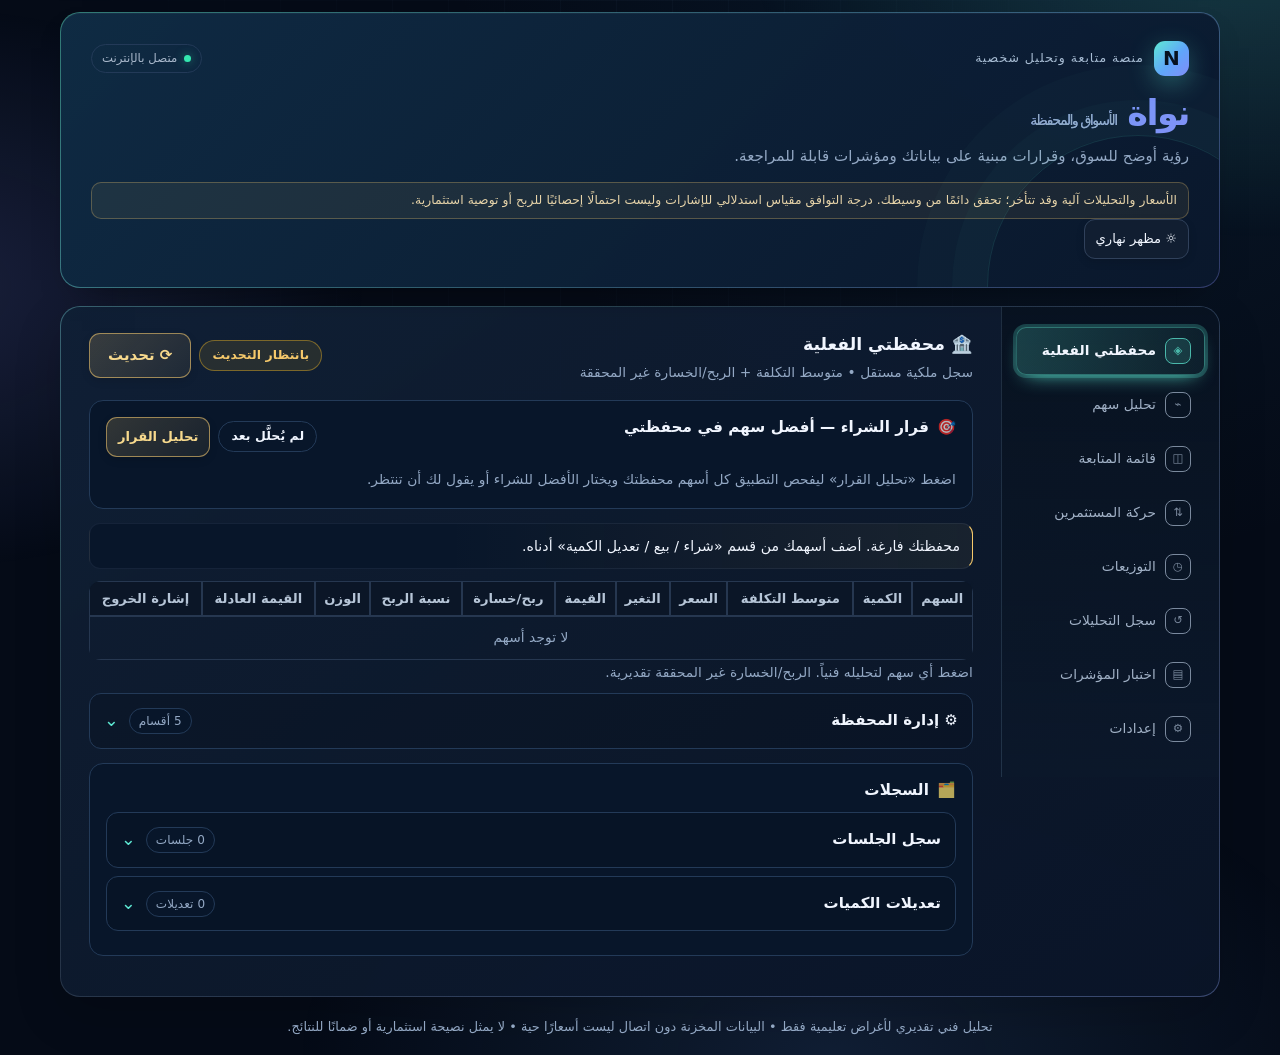
==== index.html @ a3e536b4 "Add files via upload" ====
<!DOCTYPE html>
<html lang="ar" dir="rtl">
<head>
<meta charset="UTF-8">
<meta http-equiv="Content-Security-Policy" content="default-src 'self'; script-src 'self' 'unsafe-inline' https://cdnjs.cloudflare.com; style-src 'self' 'unsafe-inline'; img-src 'self' data:; connect-src 'self' https: http://localhost:* http://127.0.0.1:*; manifest-src 'self'; worker-src 'self' blob: https://cdnjs.cloudflare.com; object-src 'none'; base-uri 'none'; form-action 'none'">
<meta name="viewport" content="width=device-width, initial-scale=1, viewport-fit=cover">
<meta name="theme-color" content="#050b17">
<meta name="apple-mobile-web-app-capable" content="yes">
<meta name="apple-mobile-web-app-status-bar-style" content="black-translucent">
<meta name="apple-mobile-web-app-title" content="نواة">
<link rel="manifest" href="./manifest.webmanifest">
<link rel="icon" href="./icons/icon-192.png" sizes="192x192" type="image/png">
<link rel="apple-touch-icon" href="./icons/apple-touch-icon.png">
<meta name="description" content="لوحة عربية لتحليل الأسهم وإدارة المحفظة ومتابعة الملكية والتكلفة.">
<meta name="mobile-web-app-capable" content="yes">
<meta name="format-detection" content="telephone=no">
<title>نواة | لوحة الأسواق والمحفظة</title>
<style>
:root{--bg:#050b17;--cd:#0d1a2e;--bd:#233a58;--tx:#f1f6ff;--mu:#93a8c4;--ac:#5eead4;--ac2:#818cf8;--up:#34e8b0;--dn:#ff6b86;--wn:#f6c96b;--in:#08162a;--glow:rgba(94,234,212,.22);--grad:linear-gradient(135deg,#5eead4,#60a5fa 55%,#818cf8);--line:rgba(150,190,230,.16);--ease:cubic-bezier(.22,1,.36,1);color-scheme:dark}
*{box-sizing:border-box;margin:0}
body{background:var(--bg);color:var(--tx);font:15px/1.65 system-ui,"Segoe UI",Tahoma,sans-serif;padding:12px;-webkit-font-smoothing:antialiased;position:relative;min-height:100vh}
.w{max-width:1280px;margin:0 auto;display:grid;gap:20px;position:relative;z-index:1}
.c{background:var(--cd);border:1px solid var(--bd);border-radius:16px;padding:16px 18px;box-shadow:0 1px 0 rgba(255,255,255,.03) inset}
h1{font-size:1.5rem;margin-bottom:4px}h2{font-size:1.05rem;margin:14px 0 8px}
.mu{color:var(--mu);font-size:.86rem}
.g{display:grid;grid-template-columns:repeat(auto-fit,minmax(150px,1fr));gap:10px}
label{display:block;font-size:.82rem;color:var(--mu);margin-bottom:3px}
input,select{width:100%;padding:9px 11px;border-radius:10px;border:1px solid var(--bd);background:var(--in);color:var(--tx);font:inherit;transition:border-color .15s,box-shadow .15s,background .15s}
input:focus,select:focus{outline:none;border-color:var(--ac);box-shadow:0 0 0 3px var(--glow)}
button{font:inherit;cursor:pointer;border-radius:10px;border:1px solid var(--ac);background:var(--ac);color:#06101f;font-weight:700;padding:9px 18px;transition:transform .12s,opacity .12s,box-shadow .12s}
button:active{transform:scale(.97)}
button:disabled{opacity:.45;cursor:not-allowed;transform:none}
button.sec{background:var(--in);color:var(--tx);border-color:var(--bd);font-weight:500}
button.sm{padding:5px 11px;font-size:.82rem}
button.wn{border-color:var(--wn);color:var(--wn);background:rgba(251,191,36,.08)}
button.dn{border-color:var(--dn);color:var(--dn);background:transparent}
canvas{width:100%;height:auto;border-radius:10px;background:var(--in);display:block;margin:10px 0}
.vd{font-size:1.8rem;font-weight:800}
.up{color:var(--up)}.dn{color:var(--dn)}.nt{color:var(--wn)}
.kv{display:grid;grid-template-columns:repeat(auto-fit,minmax(120px,1fr));gap:8px;margin:10px 0}
.kv div{background:var(--in);border-radius:9px;padding:8px 10px;font-size:.82rem;color:var(--mu)}
.kv b{display:block;font-size:1.05rem;color:var(--tx)}
.al{border-right:4px solid var(--wn);background:var(--in);padding:9px 12px;border-radius:8px;margin:8px 0;font-size:.88rem}
.tag{display:inline-block;padding:2px 9px;border-radius:99px;border:1px solid var(--bd);font-size:.78rem;margin:2px}
.tabs{display:flex;gap:6px;flex-wrap:nowrap;margin-bottom:14px;overflow-x:auto;-webkit-overflow-scrolling:touch;scrollbar-width:none;-ms-overflow-style:none}
.tabs::-webkit-scrollbar{display:none}
.tab{padding:7px 14px;border-radius:99px;border:1px solid var(--bd);background:var(--in);color:var(--mu);cursor:pointer;font-size:.86rem;transition:background .15s,color .15s,border-color .15s;white-space:nowrap;flex:0 0 auto;display:flex;align-items:center;gap:9px;min-height:44px}
.tab.active{background:var(--ac);color:#06101f;border-color:var(--ac);font-weight:700;box-shadow:0 0 0 3px var(--glow)}
.ptable{width:100%;border-collapse:collapse;margin-top:12px;font-size:.83rem}
.ptable th,.ptable td{border:1px solid var(--bd);padding:8px 6px;text-align:center}
.ptable th{background:var(--in);color:var(--mu);font-weight:600;position:sticky;top:0;z-index:1}
.ptable tr[data-sym]:active,.ptable tr[data-hs]:active{background:rgba(94,234,212,.12)}
.ptable tr[data-sym]{cursor:pointer}.ptable tr[data-sym]:hover{background:rgba(94,234,212,.08)}
.ptable td.rec{text-align:right;font-size:.8rem;max-width:220px}
.progress{height:6px;background:var(--in);border-radius:99px;overflow:hidden;margin:10px 0}
.progress>div{height:100%;background:linear-gradient(90deg,var(--ac),var(--up));transition:width .3s}
.toast{position:fixed;bottom:22px;left:50%;transform:translate(-50%,10px);background:rgba(13,26,46,.92);backdrop-filter:blur(14px);border:1px solid var(--bd);padding:11px 20px;border-radius:14px;z-index:9999;opacity:0;visibility:hidden;max-width:min(92vw,460px);text-align:center;box-shadow:0 8px 28px rgba(0,0,0,.35);font-size:.9rem;transition:opacity .25s,transform .3s var(--ease),visibility .25s;text-wrap:balance}
.toast.show{opacity:1;visibility:visible;transform:translate(-50%,0)}
.nb{background:var(--in);border-radius:11px;padding:13px 15px;margin:12px 0;border-right:4px solid var(--ac)}
.nb.warning{border-right-color:var(--wn)}.nb.success{border-right-color:var(--up)}
.nb h3{font-size:.95rem;margin-bottom:7px}.nb ul{padding-right:18px}.nb li{margin:5px 0;font-size:.88rem}
.sg{display:grid;grid-template-columns:repeat(auto-fit,minmax(110px,1fr));gap:10px;margin:14px 0}
.sc{background:var(--in);border-radius:12px;padding:14px;text-align:center}
.sc .num{font-size:1.55rem;font-weight:800}
.pi{display:flex;align-items:center;gap:8px;padding:8px 0;border-bottom:1px solid var(--bd)}
.pi .sym{font-weight:700;min-width:70px}.pi .name{flex:1;color:var(--mu);font-size:.85rem}
.add-row{display:flex;gap:8px;margin-top:12px;flex-wrap:wrap}.add-row input{flex:1;min-width:150px}
.lb{display:inline-flex;align-items:center;gap:5px;background:rgba(52,211,153,.13);color:var(--up);border:1px solid rgba(52,211,153,.35);padding:2px 9px;border-radius:99px;font-size:.76rem;font-weight:600}
.ld{width:7px;height:7px;background:var(--up);border-radius:50%;animation:pl 1.3s infinite}
@keyframes pl{0%,100%{opacity:1}50%{opacity:.3}}
.hi{background:var(--in);border:1px solid var(--bd);border-radius:10px;padding:9px 12px;margin:6px 0;display:flex;gap:10px;align-items:center}
.hm{flex:1}.hd{color:var(--mu);font-size:.76rem}
.ltr{direction:ltr;unicode-bidi:isolate}
input,select{font-size:16px}
body{padding:max(12px,env(safe-area-inset-top)) max(12px,env(safe-area-inset-left)) max(12px,env(safe-area-inset-bottom)) max(12px,env(safe-area-inset-right))}
@media(max-width:560px){h1{font-size:1.25rem}.c{padding:13px}.g{grid-template-columns:1fr 1fr}}
@media(max-width:390px){.g{grid-template-columns:1fr}}
body{background:radial-gradient(ellipse at 85% -15%,rgba(27,91,135,.2),transparent 42%),var(--bg);font-family:Inter,"Segoe UI",Tahoma,Arial,sans-serif;line-height:1.68;letter-spacing:.005em}
::selection{background:var(--ac);color:#04121f}
.w{max-width:1160px;gap:18px}
.c{background:linear-gradient(145deg,rgba(18,30,49,.98),rgba(14,25,42,.98));border:1px solid rgba(130,158,190,.16);border-radius:20px;padding:22px 24px;box-shadow:0 14px 38px rgba(0,0,0,.15),inset 0 1px rgba(255,255,255,.025)}
.hero{position:relative;overflow:hidden;padding:25px 28px}
.hero:after{content:"";position:absolute;inset:auto -70px -150px auto;width:300px;height:300px;border-radius:50%;border:1px solid rgba(94,234,212,.12);box-shadow:0 0 0 35px rgba(94,234,212,.025),0 0 0 70px rgba(94,234,212,.02);pointer-events:none}
.hero-top{display:flex;align-items:center;gap:10px;margin-bottom:13px}
.brand-mark{width:35px;height:35px;border-radius:11px;display:grid;place-items:center;background:var(--grad);color:#07111e;font-weight:900;font-size:1.25rem;box-shadow:0 8px 26px rgba(94,234,212,.3)}
.eyebrow{color:#a8bdd4;font-size:.78rem;letter-spacing:.08em}
.hero-status{margin-right:auto;display:inline-flex;align-items:center;gap:7px;color:#aab9cc;border:1px solid var(--bd);border-radius:99px;padding:4px 10px;font-size:.73rem}
.hero-status i{width:7px;height:7px;border-radius:50%;background:var(--up);box-shadow:0 0 10px rgba(53,214,160,.55)}
.hero h1{font-size:clamp(1.55rem,3vw,2.2rem);letter-spacing:-.045em;margin-bottom:2px;background:var(--grad);-webkit-background-clip:text;background-clip:text;color:transparent}
.hero h1 .mu{font-size:.9rem;font-weight:500;-webkit-text-fill-color:var(--mu)}
.hero>p{font-size:.94rem;max-width:680px;margin-top:6px}
.hero-note{position:relative;z-index:1;display:inline-block;margin-top:12px;padding:7px 11px;border:1px solid rgba(243,200,111,.28);background:rgba(243,200,111,.075);border-radius:10px;color:#e7d4a9;font-size:.77rem;max-width:760px}
h2{font-size:1.08rem;letter-spacing:-.01em;margin:17px 0 10px}
label{font-weight:600;color:#aab9cc}
input,select{border-radius:11px;border-color:#2b3c57;background:#0a1526;color:var(--tx)}
input::placeholder{color:#6f819b;opacity:1}
input:focus,select:focus{border-color:var(--ac);box-shadow:0 0 0 4px var(--glow)}
.field-help{display:block;color:var(--mu);font-size:.7rem;margin-top:3px}
button{border-radius:11px;box-shadow:0 3px 9px rgba(0,0,0,.12);transition:transform .15s,filter .15s,background .15s}
button:hover:not(:disabled){filter:brightness(1.08);transform:translateY(-1px)}
button.sec{background:#111e31;border-color:#30415b}
button.wn{color:#f4c875;border-color:rgba(242,187,98,.44);background:rgba(242,187,98,.09)}
button.dn{color:#ff8790;border-color:rgba(255,113,128,.4)}
.tab{border-radius:10px;padding:8px 15px;background:#0a1526;color:#a1b1c6;border-color:#263750}
.tab.active{background:linear-gradient(135deg,#78caff,#68a4ff);color:#08111f;border-color:transparent;box-shadow:0 5px 16px rgba(78,151,232,.2)}
.kv div,.sc,.nb,.al,.section-card,.hi{border:1px solid rgba(133,158,190,.1);background:rgba(8,19,34,.68)}
.kv div{border-radius:12px;padding:10px 12px}
.vd{letter-spacing:-.03em}
.nb{border-radius:13px;border-right-width:3px}
.al{border-radius:11px}
.sc{border-radius:14px}
.ptable{border-spacing:0;border-collapse:separate;overflow:hidden;border-radius:12px}
.ptable th{background:#0b1627;color:#b6c5d7}
.ptable th,.ptable td{border-color:#263750}
.ptable tbody tr:nth-child(even){background:rgba(255,255,255,.012)}
.ptable tr[data-sym]:hover,.ptable tr[data-hs]:hover{background:rgba(94,234,212,.09)}
canvas{border:1px solid rgba(130,158,190,.13);background:#0a1424}
.progress{height:7px;border:1px solid rgba(130,158,190,.1)}
.toast{background:#142239;border-color:#344966;backdrop-filter:blur(12px)}
.hi{border-radius:11px;padding:11px 13px}
.pi{border-bottom-color:rgba(130,158,190,.14)}.pi:last-child{border-bottom:0}
#tab-holdings .section-card{background:rgba(8,19,34,.57);border-color:rgba(133,158,190,.13);border-radius:15px}
#tab-holdings .kpi{background:linear-gradient(145deg,#0c192b,#0a1424);border-color:rgba(133,158,190,.13);border-radius:14px}
:focus-visible{outline:2px solid var(--ac)!important;outline-offset:2px}
@media(max-width:680px){body{padding:10px}.w{gap:12px}.c{padding:15px;border-radius:16px}.hero{padding:18px}.hero h1{font-size:1.5rem}.g{grid-template-columns:1fr 1fr}.tab{padding:7px 11px}}
.hero{padding:28px 30px;border-color:rgba(94,234,212,.25);background:linear-gradient(135deg,rgba(17,39,64,.98),rgba(10,26,46,.97));box-shadow:0 18px 45px rgba(0,0,0,.24),inset 0 1px rgba(255,255,255,.05)}
#appShell{display:grid;grid-template-columns:218px minmax(0,1fr);padding:0;overflow:clip;align-items:start;border-color:var(--line);box-shadow:0 18px 48px rgba(0,0,0,.16)}
#appShell>.tabs{grid-column:1;grid-row:1;position:sticky;top:14px;display:flex;flex-direction:column;gap:6px;margin:0;padding:20px 14px 24px;border-left:1px solid var(--line);background:linear-gradient(180deg,rgba(8,18,32,.94),rgba(12,25,43,.58));z-index:3;overflow:visible}
#appShell>[id^="tab-"]{grid-column:2;grid-row:1;padding:26px 28px;min-width:0}
.tab{position:relative;justify-content:flex-start;min-height:48px;padding:10px 13px;border-color:transparent;background:transparent;text-align:right;font-size:.86rem}
.tab::before{display:grid;place-items:center;width:24px;height:24px;flex:0 0 24px;border:1px solid currentColor;border-radius:8px;font-size:.72rem;opacity:.75}
.tab[data-tab="analyze"]::before{content:'⌁'}.tab[data-tab="portfolio"]::before{content:'◫'}.tab[data-tab="history"]::before{content:'↺'}.tab[data-tab="settings"]::before{content:'⚙'}
.tab[data-hold]::before{content:'◈'}.tab[data-dv]::before{content:'◷'}
.tab.active{background:linear-gradient(100deg,rgba(94,234,212,.21),rgba(94,234,212,.06));border-color:rgba(94,234,212,.34);box-shadow:inset -3px 0 0 var(--ac),0 7px 18px rgba(0,0,0,.14);color:var(--tx)}
.tab.active::before{background:rgba(94,234,212,.17);color:var(--ac)}
#tab-analyze>.g{padding:17px;border:1px solid var(--line);border-radius:16px;background:linear-gradient(145deg,rgba(8,19,34,.7),rgba(14,28,47,.45))}
#go,#goPort{min-height:44px;padding-inline:20px;box-shadow:0 8px 22px rgba(78,151,232,.18)}
#portfolioOut:empty::before{content:'أضف أسهمًا إلى قائمة المتابعة ثم شغّل التحليل الكامل لرؤية لوحة القرارات.';display:block;padding:28px 16px;text-align:center;color:var(--mu);border:1px dashed var(--bd);border-radius:14px;background:rgba(8,19,34,.38)}
#out{border-color:rgba(94,234,212,.24);box-shadow:0 18px 48px rgba(0,0,0,.2);position:relative}
#out::before{content:"";position:absolute;inset:0 0 auto 0;height:3px;border-radius:20px 20px 0 0;background:var(--grad)}
#out[data-v=up]{box-shadow:0 0 0 1px rgba(52,232,176,.3),0 20px 60px rgba(52,232,176,.12)}
#out[data-v=up]::before{background:linear-gradient(90deg,transparent,var(--up),transparent)}
#out[data-v=dn]{box-shadow:0 0 0 1px rgba(255,107,134,.3),0 20px 60px rgba(255,107,134,.12)}
#out[data-v=dn]::before{background:linear-gradient(90deg,transparent,var(--dn),transparent)}
#out[data-v=nt]::before{background:linear-gradient(90deg,transparent,var(--wn),transparent)}
.ptable th{white-space:nowrap}.ptable td{vertical-align:middle}
.sg{grid-template-columns:repeat(4,minmax(0,1fr))}.sc{min-height:88px;display:flex;flex-direction:column;justify-content:center}
button:not(.sec):not(.wn):not(.dn){background:var(--grad);border-color:transparent;color:#061321;box-shadow:0 8px 22px rgba(94,234,212,.22)}
button.wn{background:linear-gradient(135deg,rgba(243,200,111,.18),rgba(243,200,111,.07));border-color:rgba(243,200,111,.58);color:#f7d98d}
.lb{box-shadow:0 0 0 3px rgba(56,221,176,.06)}
.portfolio-tools{display:flex;align-items:center;gap:8px;flex-wrap:wrap;margin:14px 0}
.portfolio-tools input{flex:1 1 190px}
.portfolio-tools select{flex:0 1 180px}
.portfolio-tools button{white-space:nowrap}
@media print{body{background:#fff!important;color:#111!important}.w>header,#appShell,.app-footer,.toast,#alertCenter,.np-top{display:none!important}#out{display:block!important;border:0!important;box-shadow:none!important;color:#111!important;background:#fff!important}#out *{color:#111!important;background:#fff!important}.printing-portfolio #out{display:none!important}.printing-portfolio #appShell{display:block!important}.printing-portfolio #tab-portfolio{display:block!important}.printing-portfolio #tab-portfolio>*:not(#portfolioOut){display:none!important}.printing-portfolio #portfolioOut{display:block!important}.printing-portfolio #portfolioOut *{color:#111!important;background:#fff!important;box-shadow:none!important}.printing-portfolio .portfolio-tools{display:none!important}}
body.theme-light{--bg:#eef4fb;--cd:#ffffff;--bd:#c7d8ea;--tx:#102033;--mu:#53677d;--ac:#0d9488;--up:#087f67;--dn:#c53955;--wn:#9a6900;--in:#f4f8fc;--glow:rgba(13,148,136,.18);--line:rgba(30,80,130,.12);color-scheme:light;background:radial-gradient(ellipse at 85% -15%,rgba(13,148,136,.1),transparent 42%),var(--bg)}
body.theme-light .c{background:linear-gradient(145deg,#fff,#f7fbff);box-shadow:0 14px 38px rgba(41,73,105,.1),inset 0 1px rgba(255,255,255,.9)}
body.theme-light .hero{background:linear-gradient(135deg,#fafdff,#eaf4fc);border-color:#b6d2e7}
body.theme-light .hero h1{background:var(--grad);-webkit-background-clip:text;background-clip:text;color:transparent}
body.theme-light .hero h1 .mu{-webkit-text-fill-color:var(--mu)}
body.theme-light .hero:after{border-color:rgba(13,148,136,.12)}
body.theme-light .hero-note{background:rgba(154,105,0,.08);color:#72500a;border-color:rgba(154,105,0,.28)}
body.theme-light .eyebrow{color:#48627a}
body.theme-light .hero-status{color:#48627a;background:rgba(255,255,255,.82);border-color:#c0d2e2}
body.theme-light .hero-status.offline{color:#b52f49;background:rgba(197,57,85,.07);border-color:rgba(197,57,85,.42)}
body.theme-light label{color:#29445d}
body.theme-light .field-help{color:#5d7288}
body.theme-light .offline-notice{color:#a82f48;background:rgba(197,57,85,.07);border-color:rgba(197,57,85,.3)}
body.theme-light .toast{background:rgba(255,255,255,.95);color:#102033;border-color:#c0d2e2;box-shadow:0 12px 30px rgba(41,73,105,.16)}
body.theme-light .dlg{background:#fff;color:#102033;border-color:#c0d2e2;box-shadow:0 20px 60px rgba(41,73,105,.22)}
body.theme-light .dlg p{color:#53677d}
body.theme-light #appShell>.tabs{background:linear-gradient(180deg,#f5faff,#edf5fb)}
body.theme-light .tab{color:#53677d;background:transparent}
body.theme-light .tab.active{color:#102033;background:linear-gradient(100deg,rgba(13,148,136,.16),rgba(13,148,136,.05))}
body.theme-light input,body.theme-light select,body.theme-light .kv div,body.theme-light .sc,body.theme-light .nb,body.theme-light .al,body.theme-light .hi,body.theme-light .ptable,body.theme-light .ptable th{background:#f4f8fc;color:#102033;border-color:#c9d7e5}
body.theme-light .ptable th{color:#53677d}
body.theme-light button.sec{background:#f4f8fc;color:#102033;border-color:#c0d0df}
@media(max-width:760px){
  #appShell{display:block;padding:0}
  #appShell>.tabs{position:sticky;top:0;z-index:10;display:flex;flex-direction:row;overflow-x:auto;padding:10px 11px 11px;border-left:0;border-bottom:1px solid var(--line);background:rgba(12,25,43,.96);backdrop-filter:blur(14px)}
  #appShell>[id^="tab-"]{padding:18px 15px}
  .tab{min-width:max-content;min-height:42px;padding:7px 11px;font-size:.78rem}
  .tab::before{width:20px;height:20px;flex-basis:20px;border-radius:6px}
  #tab-analyze>.g{padding:12px}
  .hero{padding:16px 16px 17px}
  .hero-top{align-items:flex-start;margin-bottom:8px}
  .hero-status{margin-top:1px}
  .hero .brand-mark{width:32px;height:32px;flex-basis:32px;border-radius:10px;font-size:1.05rem}
  .hero .eyebrow{font-size:.68rem}
  .hero h1{font-size:1.38rem;line-height:1.25;margin-bottom:1px}
  .hero h1 .mu{font-size:.8rem}
  .hero>p{font-size:.82rem;line-height:1.5;margin-top:2px;display:none}
  .hero-note{margin-top:8px;padding:0 10px;font-size:.67rem;line-height:2;display:-webkit-box;-webkit-line-clamp:2;-webkit-box-orient:vertical;overflow:hidden;cursor:pointer}
  .hero-note.open{display:block;padding:7px 10px;line-height:1.6}
  .pwa-actions{margin-top:8px}
  .sg{grid-template-columns:1fr 1fr}
}
.fvbox{background:var(--in);border:1px solid var(--bd);border-radius:12px;padding:12px 14px;margin:14px 0}
.fvbox>summary{cursor:pointer;font-size:.95rem}
.fvchk{list-style:none;padding:0;margin:8px 0}
.fvchk li{display:flex;gap:8px;align-items:flex-start;margin:6px 0;font-size:.86rem}
.fvchk .ok{color:var(--up);font-weight:700}.fvchk .no{color:var(--dn);font-weight:700}
.fvchk .gate{border-right:3px solid var(--ac);padding-right:7px}
.fvform{display:grid;grid-template-columns:repeat(auto-fit,minmax(130px,1fr));gap:8px;margin:10px 0}
@media print{#fvManager{display:none!important}}
html{scrollbar-color:#2a3b57 transparent;scroll-behavior:smooth}
body{text-wrap:pretty}h1,h2,h3{text-wrap:balance}
.ptable,.kv,.vd,.sc,.sg,input[type=number],.al{font-variant-numeric:tabular-nums lining-nums}
input:user-invalid{border-color:var(--dn);box-shadow:0 0 0 3px rgba(248,113,113,.14)}
button:disabled,button[disabled]{filter:saturate(.5)}
@media(hover:hover){button:not(:disabled):hover{box-shadow:0 6px 18px rgba(94,234,212,.22);transform:translateY(-2px)}button.sec:not(:disabled):hover{border-color:var(--ac);box-shadow:none}.tab:not(.active):hover{color:var(--tx);border-color:rgba(94,234,212,.3);transform:translateX(-2px)}}
@media(pointer:coarse){button,select,input{min-height:44px}button.sm{min-height:38px;padding-inline:14px}}
@media(max-width:680px){.ptable th,.ptable td{white-space:nowrap}.ptable td.rec{white-space:normal;min-width:250px;max-width:none;line-height:1.65;text-align:right}}
#hl{content-visibility:auto;contain-intrinsic-size:auto 480px}

.hi{contain:content}
canvas{contain:layout paint;max-width:100%;height:auto}
body.theme-light input::placeholder{color:#7a8da3}
#alertCenter{display:none;padding:16px 20px}
#alertCenter .ach{display:flex;justify-content:space-between;align-items:center;gap:8px;flex-wrap:wrap;margin-bottom:6px}
#alertCenter .ac{display:flex;gap:10px;justify-content:space-between;align-items:flex-start;flex-wrap:wrap;margin:8px 0;padding:10px 12px;background:var(--in);border-radius:10px;border-right:4px solid var(--mu)}
#alertCenter .ac.dn{border-right-color:var(--dn)}
#alertCenter .ac.nt{border-right-color:var(--wn)}
#alertCenter .ac.up{border-right-color:var(--up)}
#alertCenter .ac p{margin:3px 0 0;font-size:.84rem;color:var(--mu);max-width:64ch}
#alertCenter .acb{display:flex;gap:6px;flex-wrap:wrap}
#alertCenter summary{cursor:pointer;color:var(--ac);margin-top:6px}
@media print{#alertCenter{display:none!important}}
#dvBanner{display:none;border-color:rgba(243,200,111,.5)}
.dvl{margin:6px 0;font-size:.88rem}
.dvl.up,.dvd.up{color:var(--up)}.dvl.nt,.dvd.nt{color:var(--wn)}.dvl.dn,.dvd.dn{color:var(--dn)}.dvd.mu{color:var(--mu)}
#tab-divs small{display:block;color:var(--mu);font-size:.72rem;margin-bottom:2px}
#tab-divs .dvhero{display:grid;grid-template-columns:repeat(3,1fr);gap:10px;margin:14px 0}
#tab-divs .dvstat{border:1px solid var(--bd);background:var(--in);border-radius:14px;padding:12px;min-width:0}
#tab-divs .dvstat b{font-size:1rem;font-variant-numeric:tabular-nums;overflow-wrap:anywhere}
#tab-divs .dvstat.net{grid-column:1/-1;background:linear-gradient(135deg,rgba(52,211,153,.18),rgba(94,234,212,.12));border-color:rgba(52,211,153,.4)}
#tab-divs .dvstat.net b{font-size:1.75rem;color:var(--up)}
#tab-divs .dvc{background:var(--in);border:1px solid var(--bd);border-radius:16px;padding:14px;margin:12px 0;box-shadow:0 6px 18px rgba(0,0,0,.14)}
#tab-divs .dvc.past{opacity:.6}
#tab-divs .dvh{display:flex;gap:8px;align-items:center;flex-wrap:wrap}
#tab-divs .dvd{margin-inline-start:auto;font-weight:700;padding:3px 10px;border-radius:999px;border:1px solid currentColor;font-size:.8rem}
#tab-divs .dvs{padding:3px 10px;border-radius:8px;background:rgba(94,234,212,.16);color:var(--ac);font-weight:800;font-size:.85rem;letter-spacing:.04em;direction:ltr}
#tab-divs .dvbar{height:6px;border-radius:6px;background:var(--bd);overflow:hidden;margin:12px 0 4px}
#tab-divs .dvbar i{display:block;height:100%;border-radius:6px;background:var(--ac);transition:width .5s}
#tab-divs .dvbar.up i{background:var(--up)}#tab-divs .dvbar.nt i{background:var(--wn)}#tab-divs .dvbar.dn i{background:var(--dn)}#tab-divs .dvbar.mu i{background:var(--mu)}
#tab-divs .dvtl{display:grid;grid-template-columns:repeat(3,1fr);gap:8px;margin:10px 0}
#tab-divs .dvtl div{border-top:3px solid var(--ac);padding-top:6px;font-size:.78rem}
#tab-divs .dvtl div.fin{border-color:var(--bd);opacity:.65}
#tab-divs .dvtl div.now{border-color:var(--wn)}
#tab-divs .dvtl b,#tab-divs .dvm b,#tab-divs .dvcash b{display:block;font-variant-numeric:tabular-nums}
#tab-divs .dvm{display:grid;grid-template-columns:1fr 1fr;gap:8px;margin:8px 0}
#tab-divs .dvm>div{background:rgba(133,158,190,.08);border-radius:10px;padding:8px 10px}
#tab-divs .dvcash{display:grid;grid-template-columns:repeat(3,1fr);gap:8px;margin:8px 0}
#tab-divs .dvcash>div{border:1px solid var(--bd);border-radius:10px;padding:8px 10px;min-width:0}
#tab-divs .dvcash .net{border-color:rgba(52,211,153,.45);background:rgba(52,211,153,.1)}
#tab-divs .dvcash .net b{color:var(--up)}
#tab-divs .dvw{font-size:.82rem;margin:8px 0}
#tab-divs .dvi{display:flex;gap:8px;align-items:center;flex-wrap:wrap;padding:8px 0;border-bottom:1px solid var(--bd);font-size:.84rem}
#tab-divs .dvt{display:flex;gap:8px;flex-wrap:wrap;align-items:flex-end;margin:12px 0}
#tab-divs .dvt>div{flex:0 1 110px}
#tab-divs .dvf{display:grid;grid-template-columns:repeat(auto-fit,minmax(140px,1fr));gap:8px;margin:10px 0}
#tab-divs .dvk{padding:0;margin:8px 0}
#tab-divs .dvk li{list-style:none;font-size:.8rem;margin:3px 0}
#tab-divs .dvb{display:flex;gap:6px;flex-wrap:wrap;margin-top:8px}
#tab-divs .dvb button,#tab-divs .dvt button{min-height:40px}
@media(max-width:420px){#tab-divs .dvcash,#tab-divs .dvhero{grid-template-columns:1fr 1fr}#tab-divs .dvcash .net{grid-column:1/-1}#tab-divs .dvstat b{font-size:.92rem}}
@media print{#dvBanner,#tab-divs{display:none!important}}
#tab-holdings{animation:fadeIn .25s ease}
@keyframes fadeIn{from{opacity:0;transform:translateY(6px)}to{opacity:1;transform:none}}
#tab-holdings .hdr-row{display:flex;justify-content:space-between;align-items:flex-start;flex-wrap:wrap;gap:10px;margin-bottom:4px}
#tab-holdings .hdr-actions{display:flex;gap:8px;flex-wrap:wrap;align-items:center}
#tab-holdings .status-pill{display:inline-flex;align-items:center;gap:6px;padding:4px 12px;border-radius:99px;font-size:.78rem;font-weight:600;border:1px solid var(--bd);background:var(--in)}
#tab-holdings .status-pill.live{border-color:rgba(52,211,153,.4);color:var(--up);background:rgba(52,211,153,.1)}
#tab-holdings .status-pill.busy{border-color:rgba(94,234,212,.4);color:var(--ac);background:rgba(94,234,212,.1)}
#tab-holdings .status-pill.warn{border-color:rgba(251,191,36,.4);color:var(--wn);background:rgba(251,191,36,.1)}
#tab-holdings .kpi-grid{display:grid;grid-template-columns:repeat(auto-fit,minmax(140px,1fr));gap:10px;margin:14px 0}
#tab-holdings .kpi{background:var(--in);border:1px solid var(--bd);border-radius:14px;padding:14px 16px;position:relative;overflow:hidden;transition:transform .25s var(--ease),border-color .25s,box-shadow .25s}
#tab-holdings .kpi::before{content:'';position:absolute;top:0;right:0;width:3px;height:100%;background:var(--grad);opacity:.9}
#tab-holdings .kpi .label{font-size:.78rem;color:var(--mu);margin-bottom:4px}
#tab-holdings .kpi .val{font-size:1.35rem;font-weight:800;letter-spacing:-.02em;font-variant-numeric:tabular-nums}
#tab-holdings .kpi .sub{font-size:.75rem;color:var(--mu);margin-top:3px}
#tab-holdings .kpi .sub.ltr{text-align:right}
#tab-holdings .kpi:hover{transform:translateY(-3px);border-color:rgba(94,234,212,.4);box-shadow:0 12px 28px rgba(0,0,0,.22)}
#tab-holdings .ptable{width:100%}
#tab-holdings .ptable td.nm{text-align:right}
#tab-holdings .add-row>*{min-width:0}
#tab-holdings .add-row select,#tab-holdings .add-row button{flex:0 0 auto}
#tab-holdings .kv b{overflow-wrap:anywhere}
#tab-holdings .section-card{background:var(--in);border:1px solid var(--bd);border-radius:14px;padding:16px;margin:14px 0}
#tab-holdings .section-card h3{font-size:.95rem;margin:0 0 12px;display:flex;align-items:center;gap:8px}
#tab-holdings .section-card h3 .ico{opacity:.7}
#tab-holdings .weight-bar{height:4px;background:var(--bd);border-radius:99px;overflow:hidden;margin-top:4px}
#tab-holdings .weight-bar>div{height:100%;border-radius:99px;background:linear-gradient(90deg,var(--ac),var(--up))}
#tab-holdings .sym-chip{display:inline-flex;align-items:center;gap:4px;padding:2px 8px;border-radius:6px;background:rgba(94,234,212,.12);color:var(--ac);font-weight:700;font-size:.8rem}
#tab-holdings .progress-wrap{margin:12px 0}
#tab-holdings .progress-label{display:flex;justify-content:space-between;font-size:.8rem;color:var(--mu);margin-bottom:4px}
#tab-holdings .history-disclosure{border:1px solid var(--bd);border-radius:12px;background:rgba(8,17,31,.34);margin:8px 0;overflow:hidden}
#tab-holdings .history-disclosure summary{list-style:none;display:flex;align-items:center;gap:10px;padding:12px 14px;cursor:pointer;user-select:none;min-height:48px}
#tab-holdings .history-disclosure summary::-webkit-details-marker{display:none}
#tab-holdings .history-disclosure summary:focus-visible{outline:2px solid var(--ac);outline-offset:-3px;border-radius:10px}
#tab-holdings .history-disclosure .summary-title{font-weight:700;color:var(--tx)}
#tab-holdings .history-disclosure .summary-count{margin-inline-start:auto;padding:2px 9px;border:1px solid var(--bd);border-radius:99px;background:var(--in);color:var(--mu);font-size:.75rem;white-space:nowrap}
#tab-holdings .history-disclosure .summary-chevron{color:var(--ac);font-size:1.1rem;transition:transform .18s ease}
#tab-holdings .history-disclosure[open] .summary-chevron{transform:rotate(180deg)}
#tab-holdings .history-disclosure .disclosure-body{padding:0 12px 12px;border-top:1px solid rgba(37,50,74,.7)}
@media(max-width:640px){
#tab-holdings .hT thead{display:none}
#tab-holdings .hT,#tab-holdings .hT tbody{display:block;min-width:0!important;width:100%;table-layout:fixed}
#tab-holdings .hT tr{display:grid;grid-template-columns:1fr 1fr;grid-template-areas:"nm nm" "px chg" "pl plp" "qty avg" "val w" "fv exit";gap:8px 12px;border:1px solid var(--bd);border-radius:12px;padding:13px 14px;margin:8px 0;background:var(--in);position:relative}
#tab-holdings .hT td{display:flex;flex-direction:column;align-items:flex-start;justify-content:flex-start;gap:3px;border:0;padding:0;text-align:right;min-width:0;direction:rtl;overflow-wrap:anywhere}
#tab-holdings .hT td.nm{grid-area:nm;display:block;border-bottom:1px solid var(--bd);padding-bottom:8px;margin-bottom:0}
#tab-holdings .hT td[data-l="السعر"]{grid-area:px}
#tab-holdings .hT td[data-l="التغير اليومي"]{grid-area:chg}
#tab-holdings .hT td[data-l="ربح/خسارة"]{grid-area:pl}
#tab-holdings .hT td[data-l="نسبة الربح/الخسارة"]{grid-area:plp}
#tab-holdings .hT td[data-l="الكمية"]{grid-area:qty}
#tab-holdings .hT td[data-l="متوسط التكلفة"]{grid-area:avg}
#tab-holdings .hT td[data-l="القيمة"]{grid-area:val}
#tab-holdings .hT td[data-l="الوزن"]{grid-area:w;align-items:stretch}
#tab-holdings .hT td[data-l="القيمة العادلة"]{grid-area:fv}
#tab-holdings .hT td[data-l="إشارة الخروج"]{grid-area:exit}
#tab-holdings .hT td[data-l]::before{content:attr(data-l);color:var(--mu);font-size:.72rem;font-weight:500;flex-shrink:0}
#tab-holdings .hT td[data-l]>.v{font-size:1rem;font-weight:700;text-align:right;direction:ltr;unicode-bidi:isolate;font-variant-numeric:tabular-nums}
#tab-holdings .hT td[data-l="السعر"]>.v{font-size:1.25rem}
#tab-holdings .hT td[data-l="ربح/خسارة"],#tab-holdings .hT td[data-l="نسبة الربح/الخسارة"]{background:rgba(255,255,255,.045);border-radius:11px;padding:9px 12px}
#tab-holdings .hT td[data-l="ربح/خسارة"]>.v,#tab-holdings .hT td[data-l="نسبة الربح/الخسارة"]>.v{font-size:1.2rem}
#tab-holdings .hT td[data-l="الوزن"]>.v{display:block}
#tab-holdings .hT td[data-l="إشارة الخروج"]>.v{direction:rtl;unicode-bidi:plaintext;font-size:.92rem;line-height:1.5;white-space:normal;overflow-wrap:anywhere;max-width:100%;text-align:right}
#tab-holdings .hT .weight-bar{display:block;height:5px;margin-top:7px}
#tab-holdings .hT td[colspan]{grid-column:1/-1}
#tab-holdings .hT tr::before{content:"";position:absolute;right:0;top:16px;bottom:16px;width:4px;border-radius:4px 0 0 4px;background:var(--bd)}
#tab-holdings .hT tr:has(td[data-l="نسبة الربح/الخسارة"].up)::before{background:var(--up)}
#tab-holdings .hT tr:has(td[data-l="نسبة الربح/الخسارة"].dn)::before{background:var(--dn)}
#tab-holdings .add-row{flex-direction:column}
#tab-holdings .add-row>*{width:100%;max-width:none!important}
#tab-holdings .kpi-grid{grid-template-columns:1fr 1fr}
}
.sortbar{display:flex;align-items:center;gap:8px;flex-wrap:wrap;margin:16px 0 4px}
.sortbar select{flex:1 1 170px;width:auto;max-width:280px}
.sortbar button{white-space:nowrap}
@media(max-width:640px){.sortbar{flex-wrap:nowrap}.sortbar>.mu{display:none}.sortbar select{flex:1 1 0;min-width:0;max-width:none}.sortbar button{flex:0 0 auto}}
.skip-link{position:fixed;z-index:10000;top:10px;right:10px;padding:10px 14px;border-radius:10px;background:var(--ac);color:#07111f;font-weight:800;transform:translateY(-160%);transition:transform .18s ease}
.skip-link:focus{transform:translateY(0);outline:3px solid #fff;outline-offset:3px}
#main-content{min-width:0}
:where(a,button,input,select,summary,[tabindex]):focus-visible{outline:3px solid var(--ac)!important;outline-offset:3px!important}
button,select{touch-action:manipulation}
input,select,textarea{max-width:100%}
.ptable{min-width:620px}
@media(min-width:641px){#tab-holdings .hT{min-width:0;width:100%;table-layout:auto;font-size:.82rem}#tab-holdings .hT th,#tab-holdings .hT td{padding:8px 5px;white-space:nowrap;overflow-wrap:normal;vertical-align:middle}#tab-holdings .hT td.nm,#tab-holdings .hT td[data-l="إشارة الخروج"]{white-space:normal;overflow-wrap:anywhere}#tab-holdings .hT th{white-space:normal;line-height:1.3}#tab-holdings .hT td[data-l="إشارة الخروج"]{min-width:96px;font-size:.78rem;line-height:1.45}#tab-holdings .hT td.nm{min-width:110px}}
@media(max-width:640px){#tab-holdings .hT td[data-l]::before{content:attr(data-l)}}
#tab-holdings .hT td.nm::before{content:none}
#out{overflow:hidden}
@media(max-width:760px){
  body{padding-left:max(10px,env(safe-area-inset-left));padding-right:max(10px,env(safe-area-inset-right))}
  .ptable{font-size:.78rem}
  .ptable th,.ptable td{padding:8px 7px}
  .hero-status{max-width:48%;white-space:nowrap;overflow:hidden;text-overflow:ellipsis}
  .pwa-actions button{min-height:42px}
  .toast{bottom:calc(14px + env(safe-area-inset-bottom,0px))}
}
@media(max-width:420px){
  .hero-status{max-width:44%}
  .hero .eyebrow{max-width:42%;line-height:1.35}
  .kv{grid-template-columns:repeat(2,minmax(0,1fr))}
  #tab-divs .dvhero{grid-template-columns:repeat(2,minmax(0,1fr))}
}
@media(hover:hover){.c:not(.hero):hover{box-shadow:0 18px 48px rgba(0,0,0,.2)}}
@media(prefers-reduced-motion:reduce){
  html{scroll-behavior:auto!important}
  *,*::before,*::after{animation-duration:.01ms!important;animation-iteration-count:1!important;transition-duration:.01ms!important;scroll-behavior:auto!important}
}
@media print{
  body{padding:0!important;background:#fff!important}
  .skip-link,.np-top,.pwa-actions,.hero-note{display:none!important}
  .w{max-width:none!important;gap:8px!important}
  .c{break-inside:avoid;box-shadow:none!important}
}
html,body{min-height:100%;overflow-x:clip}
html{overflow-y:scroll;overscroll-behavior-y:auto}
body{overflow-y:visible;touch-action:pan-x pan-y pinch-zoom}

.tabs{touch-action:pan-x pan-y;overflow-x:auto;overflow-y:hidden;-webkit-overflow-scrolling:touch}
canvas,#cv,canvas#hCv{touch-action:pan-y!important}
@media(pointer:coarse){body::before,body::after{animation:none!important;will-change:auto!important}}
html{-webkit-text-size-adjust:100%;text-size-adjust:100%}
@media(prefers-reduced-motion:no-preference){html{scroll-behavior:smooth}}
body{font-family:"Segoe UI","Noto Sans Arabic","SF Arabic","Geeza Pro","Dubai",Tahoma,system-ui,sans-serif;padding-left:max(12px,env(safe-area-inset-left));padding-right:max(12px,env(safe-area-inset-right));padding-bottom:max(18px,env(safe-area-inset-bottom));text-rendering:optimizeLegibility;overscroll-behavior-y:contain;-webkit-overflow-scrolling:touch}
h1,h2,h3{text-wrap:balance;line-height:1.35}
p,li,.mu,.al,.nb{text-wrap:pretty}
.vd,.kv b,.ptable td,.ptable th,input[type=number]{font-variant-numeric:tabular-nums lining-nums}
.w>*{min-width:0}
button,.tab,summary,select{-webkit-tap-highlight-color:transparent;touch-action:manipulation}
:where(button,.tab,input,select,summary,a,[tabindex]):focus-visible{outline:2px solid var(--ac);outline-offset:2px;box-shadow:0 0 0 5px var(--glow)}
@media(pointer:coarse){button,.tab,select,input:not([type=checkbox]):not([type=radio]){min-height:44px}button.sm{min-height:40px;padding-inline:14px}}
@media(max-width:760px){input,select{font-size:16px}}
@media(forced-colors:active){.tab.active{outline:2px solid Highlight;outline-offset:-2px}button,input,select,.c{border:1px solid CanvasText}}
body::before{content:"";position:fixed;inset:-25%;z-index:0;pointer-events:none;background:radial-gradient(38% 32% at 82% 12%,rgba(94,234,212,.17),transparent 70%),radial-gradient(34% 30% at 12% 38%,rgba(129,140,248,.17),transparent 70%),radial-gradient(40% 34% at 60% 95%,rgba(96,165,250,.13),transparent 70%);animation:np-drift 32s ease-in-out infinite alternate;will-change:transform}
body::after{content:"";position:fixed;inset:0;z-index:0;pointer-events:none;background-image:linear-gradient(var(--line) 1px,transparent 1px),linear-gradient(90deg,var(--line) 1px,transparent 1px);background-size:56px 56px;opacity:.22;-webkit-mask-image:radial-gradient(ellipse at 50% 0,#000,transparent 72%);mask-image:radial-gradient(ellipse at 50% 0,#000,transparent 72%)}
@keyframes np-drift{to{transform:translate3d(-4%,3%,0) scale(1.08)}}
html.np body::before{animation-play-state:paused}
body.theme-light::before{opacity:.5}
.c{border:1px solid transparent;background:linear-gradient(145deg,rgba(15,30,52,.96),rgba(9,20,38,.96)) padding-box,linear-gradient(145deg,rgba(94,234,212,.28),rgba(150,190,230,.08) 40%,rgba(129,140,248,.26)) border-box;transition:box-shadow .3s var(--ease)}
body.theme-light .c{background:linear-gradient(145deg,#fff,#f6faff) padding-box,linear-gradient(145deg,rgba(13,148,136,.3),rgba(120,160,200,.15) 40%,rgba(79,70,229,.25)) border-box}
.hero{background:linear-gradient(135deg,rgba(14,40,66,.97),rgba(9,22,42,.97)) padding-box,linear-gradient(135deg,rgba(94,234,212,.5),rgba(129,140,248,.35)) border-box}
button{position:relative;overflow:hidden;isolation:isolate}
button::after{content:"";position:absolute;inset:0;z-index:-1;background:radial-gradient(circle at var(--rx,50%) var(--ry,50%),rgba(255,255,255,.4),transparent 55%);opacity:0;transition:opacity .45s}
button:active::after{opacity:1;transition:none}
button:not(.sec):not(.wn):not(.dn){background:var(--grad);border-color:transparent;color:#04121f;box-shadow:0 8px 24px rgba(94,234,212,.22),inset 0 1px rgba(255,255,255,.35)}
.tab{transition:background .25s var(--ease),color .2s,transform .2s var(--ease)}
#out[data-v=up]{box-shadow:0 0 0 1px rgba(52,232,176,.3),0 20px 60px rgba(52,232,176,.12)}
.vd{text-shadow:0 0 28px currentColor}
.kv div,.sc,#tab-holdings .kpi,.hi{transition:transform .25s var(--ease),border-color .25s,box-shadow .25s}
.kv div:hover,.sc:hover,#tab-holdings .kpi:hover{transform:translateY(-3px);border-color:rgba(94,234,212,.4);box-shadow:0 12px 28px rgba(0,0,0,.22)}
.al{border-right-color:var(--wn);background:linear-gradient(270deg,rgba(246,201,107,.07),transparent 60%),var(--in)}
.nb{background:linear-gradient(270deg,rgba(94,234,212,.05),transparent 55%),var(--in)}
.ptable tbody tr{transition:background .18s}
.ptable th{backdrop-filter:blur(8px)}
.progress>div{background:linear-gradient(90deg,var(--ac),var(--ac2),var(--ac));background-size:200% 100%;animation:np-sh 1.4s linear infinite}
@keyframes np-sh{to{background-position:-200% 0}}
.np-top{position:fixed;bottom:calc(20px + env(safe-area-inset-bottom,0px));left:16px;z-index:50;width:42px;height:42px;border-radius:50%;padding:0;display:grid;place-items:center;font-size:1.1rem;opacity:0;transform:translateY(14px) scale(.9);pointer-events:none;transition:opacity .25s,transform .3s var(--ease)}
.np-top.show{opacity:.72;transform:none;pointer-events:auto;-webkit-backdrop-filter:blur(6px);backdrop-filter:blur(6px)}.np-top.show:hover,.np-top.show:focus-visible,.np-top.show:active{opacity:1}
@media(max-width:760px){body::after{display:none}body::before{animation:none}}
@media(hover:none){button:hover:not(:disabled),.kv div:hover,.sc:hover,.kpi:hover,.tab:hover:not(.active){transform:none!important;box-shadow:none}}
/* ---- إيقاع موحّد للحقول واللمس ---- */
input,select,textarea{min-height:46px;font-size:16px;text-overflow:ellipsis}
input::placeholder{font-size:.84rem;opacity:.7;text-overflow:ellipsis}
select{appearance:auto;padding-block:9px}
button,.tab,summary{min-height:44px}
button.sm,.sortbar button{min-height:38px}
/* ---- ملاحظة الهيرو: إشارة واضحة أنها قابلة للتوسيع ---- */
.hero-note{position:relative}
.hero-note:not(.open)::after{content:"المزيد ⌄";display:inline-block;margin-inline-start:6px;color:var(--ac);font-weight:700;white-space:nowrap}
.hero-note.open::after{content:"أقل ⌃";display:inline-block;margin-inline-start:6px;color:var(--ac);font-weight:700}
.hero-note:focus-visible{outline:2px solid var(--ac);outline-offset:2px}
@media(min-width:681px){.hero-note{display:block;max-width:none;width:100%}.hero-note:not(.open)::after,.hero-note.open::after{display:none}}
@media(max-width:680px){.hero-note:not(.open){-webkit-line-clamp:1;padding-left:74px!important;position:relative}.hero-note:not(.open)::after{position:absolute;left:10px;top:50%;transform:translateY(-50%);margin:0;font-size:.7rem;background:rgba(40,32,12,.9);padding-inline:4px;border-radius:6px;line-height:1.6}.hero{padding:14px 16px}.hero h1{font-size:1.45rem}.hero>p{display:none}.hero-top{margin-bottom:8px}}
/* ---- شريط التبويبات: تمرير سلس وظل يوضّح وجود المزيد ---- */
.tabs{scroll-snap-type:x proximity;scroll-padding-inline:12px}
.tab{scroll-snap-align:center}
html{scroll-padding-top:12px;-webkit-text-size-adjust:100%}
body{padding-bottom:max(24px,env(safe-area-inset-bottom))}
/* ---- بطاقات: بدون قفزات عند التحميل ---- */
.section-card,.nb,.history-disclosure{content-visibility:visible}
/* ---- حركة أقل لمن يفضّلها ---- */
@media(prefers-reduced-motion:reduce){*,*::before,*::after{animation-duration:.01ms!important;animation-iteration-count:1!important;transition-duration:.01ms!important;scroll-behavior:auto!important}}
/* ---- لمس: بلا لون تحديد مزعج ولا تأخير ---- */
@media(hover:none){a,button,.tab,summary,tr[data-sym],tr[data-hs]{-webkit-tap-highlight-color:transparent}}

/* ===== نواة: طبقة صقل بصري وإتاحة (v2) ===== */
body{font-family:"IBM Plex Sans Arabic","Noto Sans Arabic","SF Arabic","Geeza Pro","Dubai","Segoe UI",Tahoma,system-ui,sans-serif;padding:max(12px,env(safe-area-inset-top)) max(12px,env(safe-area-inset-right)) max(16px,env(safe-area-inset-bottom)) max(12px,env(safe-area-inset-left));text-rendering:optimizeLegibility}
h1,h2,.vd,.idx{letter-spacing:0;line-height:1.35}
p,.mu,.al{line-height:1.85;text-wrap:pretty}
.c{box-shadow:0 1px 0 rgba(255,255,255,.04) inset,0 14px 34px -22px rgba(0,0,0,.7)}
button,.tab,summary,select,input{touch-action:manipulation}
button{min-height:44px}button.sm{min-height:40px}
:focus-visible{outline:2px solid var(--ac);outline-offset:2px;border-radius:10px}
.tabs{scroll-snap-type:x proximity;scroll-padding-inline:16px;-webkit-mask-image:linear-gradient(90deg,transparent 0,#000 18px,#000 calc(100% - 18px),transparent 100%);mask-image:linear-gradient(90deg,transparent 0,#000 18px,#000 calc(100% - 18px),transparent 100%)}
.tab{scroll-snap-align:center}
.tab.active{box-shadow:0 0 0 3px var(--glow),0 8px 20px -10px var(--ac)}
/* تبويب حركة المستثمرين */
#tab-flows>.c+.c{margin-top:16px}
#tab-flows .c{padding:18px 18px 16px}
#tab-flows h2{font-size:1.12rem;margin:2px 0 10px}
#tab-flows .history-disclosure{border:1px solid var(--bd);border-radius:14px;background:rgba(8,17,31,.45);overflow:hidden;margin:0 0 6px}
#tab-flows .history-disclosure summary{list-style:none;display:flex;align-items:center;gap:10px;padding:13px 14px;cursor:pointer;min-height:52px;user-select:none}
#tab-flows .history-disclosure summary::-webkit-details-marker{display:none}
#tab-flows .history-disclosure summary::marker{content:""}
#tab-flows .summary-title{font-weight:700}
#tab-flows .summary-chevron{margin-inline-start:auto;width:26px;height:26px;display:grid;place-items:center;border:1px solid var(--bd);border-radius:50%;color:var(--ac);font-size:0;transition:transform .2s var(--ease),background .2s}
#tab-flows .summary-chevron::before{content:"";width:7px;height:7px;border:solid currentColor;border-width:0 2px 2px 0;transform:rotate(45deg) translate(-1px,-1px)}
#tab-flows .history-disclosure[open] .summary-chevron{transform:rotate(180deg);background:var(--glow)}
#tab-flows .disclosure-body{animation:nwOpen .22s var(--ease)}
@keyframes nwOpen{from{opacity:0;transform:translateY(-4px)}to{opacity:1;transform:none}}
#tab-flows .kpi{background:linear-gradient(160deg,rgba(94,234,212,.08),rgba(129,140,248,.05));border:1px solid var(--line);border-radius:14px;padding:14px}
#tab-flows .nw-empty{display:grid;gap:12px;justify-items:start;padding:4px 0}
#tab-flows .nw-empty ol{margin:0;padding-inline-start:20px;color:var(--mu);font-size:.9rem;line-height:1.9}
#tab-flows .nw-chip{display:inline-flex;align-items:center;gap:8px;padding:6px 12px;border:1px solid var(--bd);border-radius:99px;background:var(--in);font-size:.8rem;color:var(--mu)}
#tab-flows .nw-chip::before{content:"";width:8px;height:8px;border-radius:50%;background:var(--wn)}
#tab-flows .nw-chip.ok::before{background:var(--up)}
#tab-flows .ptable{border-radius:12px;overflow:hidden;border-style:hidden;box-shadow:0 0 0 1px var(--bd)}
#tab-flows .ptable td,#tab-flows .ptable th{border-color:var(--line);font-variant-numeric:tabular-nums}
#tab-flows .fvbox{margin:10px 0;border:1px dashed var(--bd);border-radius:12px;padding:8px 12px}
@media (prefers-reduced-motion:reduce){*,*::before,*::after{animation-duration:.01ms!important;transition-duration:.01ms!important;scroll-behavior:auto!important}}
@media (min-width:760px){.tabs{-webkit-mask-image:none;mask-image:none;flex-wrap:wrap}}
</style>
</head>
<body>
<a class="skip-link" href="#main-content">تجاوز إلى المحتوى الرئيسي</a>
<noscript><div class="c" style="margin:12px">يتطلب هذا التطبيق تفعيل JavaScript.</div></noscript>
<main class="w" id="main-content">
<header class="c hero">
<div class="hero-top">
<span class="brand-mark" aria-hidden="true">N</span>
<span class="eyebrow">منصة متابعة وتحليل شخصية</span>
<span class="hero-status" id="netStatus"><i></i><span id="netText" aria-live="polite">جارٍ التحقق من الاتصال</span></span>
</div>
<h1>نواة <span class="mu">الأسواق والمحفظة</span></h1>
<p class="mu">رؤية أوضح للسوق، وقرارات مبنية على بياناتك ومؤشرات قابلة للمراجعة.</p>
<div class="hero-note" role="button" tabindex="0" aria-expanded="false">الأسعار والتحليلات آلية وقد تتأخر؛ تحقق دائمًا من وسيطك. درجة التوافق مقياس استدلالي للإشارات وليست احتمالًا إحصائيًا للربح أو توصية استثمارية.</div>
<div id="offlineNotice" class="offline-notice" hidden>أنت دون اتصال. سيُستخدم آخر سعر وبيانات مخزنة إن توفرت، مع إظهار وقتها؛ لن تُعرض على أنها أسعار حية.</div>
<div class="pwa-actions"><button id="themeToggle" class="sec sm" type="button" aria-pressed="false">☼ مظهر نهاري</button><button id="installApp" class="sec sm" type="button" hidden>تثبيت نواة كتطبيق</button><span id="installHint" class="mu" hidden></span></div>
</header>

<section class="c" id="appShell">
<div class="tabs" role="tablist" aria-label="أقسام التطبيق">
<div class="tab active" role="tab" id="tabbtn-analyze" aria-controls="tab-analyze" aria-selected="true" tabindex="0" data-tab="analyze">تحليل فني</div>
<div class="tab" role="tab" id="tabbtn-portfolio" aria-controls="tab-portfolio" aria-selected="false" tabindex="-1" data-tab="portfolio">قائمة المتابعة</div>
<div class="tab" role="tab" id="tabbtn-history" aria-controls="tab-history" aria-selected="false" tabindex="-1" data-tab="history">سجل التحليل</div>
<div class="tab" role="tab" id="tabbtn-settings" aria-controls="tab-settings" aria-selected="false" tabindex="-1" data-tab="settings">إعدادات</div>
</div>

<div id="tab-analyze" role="tabpanel" aria-labelledby="tabbtn-analyze">
<div class="g">
<div><label for="sy">الرمز أو الاسم</label><input id="sy" list="egxl" placeholder="مثال: AAPL أو ABUK" maxlength="40" autocomplete="off"></div>
<div><label for="tf">الإطار</label><select id="tf"><option value="1d" selected>يومي</option><option value="1w">أسبوعي</option><option value="4h">4 ساعات</option><option value="1h">ساعة</option></select></div>
<div><label for="ac">رأس المال (بعملة السعر)</label><input id="ac" type="number" min="0" step="any" value="100000"><small class="field-help">استخدم العملة نفسها التي يُسعّر بها الأصل.</small></div>
<div><label for="rk">المخاطرة لكل صفقة %</label><input id="rk" type="number" min="0.1" max="5" step="0.1" value="1"></div>
<div><label for="cs">تكلفة الدخول+الخروج %</label><input id="cs" type="number" min="0" max="3" step="0.05" value="0.4"></div>
<div><label for="mp">سعر يدوي (اختياري)</label><input id="mp" type="number" min="0" step="any" placeholder="سعر شاشة وسيطك"></div>
</div>
<datalist id="egxl"></datalist>
<div style="margin-top:14px;display:flex;gap:8px;flex-wrap:wrap;align-items:center">
<button id="go">حلّل الرمز</button>
<button id="ex" class="sec" style="display:none">نسخ التقرير</button>
<button id="clr" class="sec" style="display:none">مسح الشاشة</button>
<span class="mu" id="ms" role="status" aria-live="polite"></span>
</div>
</div>

<div id="tab-portfolio" role="tabpanel" aria-labelledby="tabbtn-portfolio" style="display:none">
<div style="display:flex;justify-content:space-between;align-items:center;flex-wrap:wrap;gap:8px;margin-bottom:12px">
<div><h2 style="margin:0">قائمة المتابعة <span class="mu" id="portCount"></span></h2><p class="mu" style="font-size:.78rem;margin-top:3px">قائمة التحليل مستقلة عن سجل الملكية والكميات في «محفظتي الفعلية».</p></div>
<div style="display:flex;gap:6px;flex-wrap:wrap"><button id="goPort" class="wn">⚡ تحليل المحفظة كاملة</button><button id="toggleEdit" class="sec sm">تعديل القائمة</button></div>
</div>
<div id="portEditor" style="display:none;background:var(--in);border-radius:12px;padding:14px;margin-bottom:14px">
<div id="portList"></div>
<div class="add-row"><input id="newSym" aria-label="رمز أو اسم السهم" list="egxl" placeholder="اكتب رمز أو اسم السهم..."><button id="addSym" class="sm">＋ إضافة</button><button id="clearPort" class="sec sm dn">مسح الكل</button></div>
</div>
<div id="portfolioOut"></div>
<div id="fvManager"></div>
</div>

<div id="tab-history" role="tabpanel" aria-labelledby="tabbtn-history" style="display:none">
<div style="display:flex;justify-content:space-between;align-items:center;flex-wrap:wrap;gap:8px">
<h2 style="margin:0">📜 سجل التحليلات <span class="mu" id="hc"></span></h2>
<div style="display:flex;gap:6px"><button id="xh" class="sec sm">تنزيل JSON</button><button id="ch" class="sec sm dn">مسح الكل</button></div>
</div>
<div id="hl"></div>
</div>

<div id="tab-settings" role="tabpanel" aria-labelledby="tabbtn-settings" style="display:none">
<h2>إعدادات متقدمة</h2>
<label for="px">وسيط الأسعار الخاص (Yahoo / TradingView)</label>
<input id="px" placeholder="https://yahoo-proxy.tarek500500.workers.dev/" dir="ltr" style="margin:6px 0 12px" value="https://yahoo-proxy.tarek500500.workers.dev/">
<p class="mu">يُستخدم كأولوية لجلب بيانات الأسعار. يتطلب الاتصال بالإنترنت، وقد يتأثر بتوفر الوسيط وسياسات المصدر. تُرسل رموز الأصول المطلوبة لجلب الأسعار إلى المصادر الخارجية؛ ولا تُرسل الكميات أو متوسطات التكلفة.</p>
<div style="display:flex;gap:8px;flex-wrap:wrap;margin-top:8px">
<button id="testProxy" class="sec sm">اختبار الوسيط</button>
<button id="resetProxy" class="sec sm">الوسيط الافتراضي</button>
<button id="clearCache" class="sec sm">مسح الكاش المحلي</button>
</div>
<h2>عنصر إضافي: هامش الخروج</h2>
<label for="fvPrem">عتبة بيع السهم فوق القيمة العادلة (%)</label>
<input id="fvPrem" type="number" min="0" max="50" step="0.5" value="0" style="max-width:160px">
<p class="mu">افتراضيًا تُفعَّل إشارة الخروج عند بلوغ السعر القيمة العادلة (0%). ارفع القيمة لبيع جزء من المركز عند ارتفاع معتدل فوق القيمة العادلة.</p>
<h2>النسخ الاحتياطي</h2>
<div style="display:flex;gap:8px;flex-wrap:wrap;margin-top:8px">
<button id="exportAll" class="sec sm">تصدير نسخة احتياطية</button>
<button id="importAll" class="sec sm">استعادة نسخة احتياطية</button>
<button id="undoRestore" class="sec sm" style="display:none">التراجع عن آخر استعادة</button>
<input id="importFile" type="file" accept="application/json,.json" hidden>
</div>
<h2>حول هذا الملف</h2>
<p class="mu">تطبيق PWA قابل للتثبيت على HTTPS. تُخزّن واجهة التطبيق والبيانات التي تم جلبها بنجاح على هذا الجهاز. عند انقطاع الإنترنت تُعرض آخر الأسعار المحفوظة مع وقتها وتحذير واضح؛ لا يمكن تحديث أسعار السوق دون اتصال. بيانات المحفظة تبقى في تخزين المتصفح على هذا النطاق.</p>
<p class="mu" id="appBuildInfo" style="margin-top:8px">إصدار الواجهة: <span class="ltr">2026.11.11</span> • تحليل فني تعليمي • لا نصيحة استثمارية.</p>
</div>
</section>

<section class="c" id="out" style="display:none"></section>
<p class="mu" style="text-align:center;font-size:.8rem">تحليل فني تقديري لأغراض تعليمية فقط • البيانات المخزنة دون اتصال ليست أسعارًا حية • لا يمثل نصيحة استثمارية أو ضمانًا للنتائج.</p>
</main>
<div class="toast" id="toast" role="status" aria-live="polite"></div>

<script>
/* ============ CORE ============ */
const $=id=>document.getElementById(id);
const LOC='ar-EG-u-nu-latn';
/* توقيت القاهرة الفعلي (يراعي التوقيت الصيفي) وجلسة EGX: الأحد–الخميس 10:00–14:30 */
const _cairoFmt=new Intl.DateTimeFormat('en-CA',{timeZone:'Africa/Cairo',year:'numeric',month:'2-digit',day:'2-digit',hour:'2-digit',minute:'2-digit',hourCycle:'h23'});
function cairoParts(t=Date.now()){const o={};for(const p of _cairoFmt.formatToParts(new Date(t)))o[p.type]=p.value;return{date:`${o.year}-${o.month}-${o.day}`,min:(+o.hour%24)*60+(+o.minute),dow:new Date(Date.UTC(+o.year,+o.month-1,+o.day)).getUTCDay()}}
const cairoDate=t=>cairoParts(t).date;
const dayEG=t=>Math.floor(Date.parse(cairoDate(t)+'T00:00:00Z')/86400000);
const EGX_OPEN_MIN=600,EGX_CLOSE_MIN=870,isTradeDow=w=>w>=0&&w<=4;
function egxSession(t=Date.now()){
  const c=cairoParts(t),trading=isTradeDow(c.dow),open=trading&&c.min>=EGX_OPEN_MIN&&c.min<EGX_CLOSE_MIN;
  let ds=Date.parse(c.date+'T00:00:00Z');
  if(!trading||c.min<EGX_OPEN_MIN){do ds-=864e5;while(!isTradeDow(new Date(ds).getUTCDay()))}
  return{open,sessionDate:new Date(ds).toISOString().slice(0,10)};
}
const esc=s=>String(s??'').replace(/[&<>"']/g,c=>({'&':'&amp;','<':'&lt;','>':'&gt;','"':'&quot;',"'":'&#39;'}[c]));
const fmt=n=>{n=Number(n);if(!isFinite(n))return'—';if(Math.abs(n)<1e-9)n=0;const a=Math.abs(n);return n.toLocaleString('en-US',{maximumFractionDigits:a<1?6:a<10?4:a<10000?2:0})};
let tt;const toast=(m,err=false)=>{const t=$('toast');if(!t)return;t.textContent=m;t.style.borderColor=err?'var(--dn)':'var(--bd)';t.classList.add('show');clearTimeout(tt);tt=setTimeout(()=>t.classList.remove('show'),3200)};
const ms=(t,err=false)=>{const el=$('ms');if(!el)return;el.textContent=t;el.style.color=err?'var(--dn)':''};

/* ============ THEME ============ */
const THEME_KEY='u_theme_v1';
function applyTheme(mode){const light=mode==='light';document.body.classList.toggle('theme-light',light);const b=$('themeToggle');if(b){b.setAttribute('aria-pressed',String(light));b.textContent=light?'☾ مظهر ليلي':'☼ مظهر نهاري'}try{localStorage.setItem(THEME_KEY,light?'light':'dark')}catch(e){}}
applyTheme((()=>{try{return localStorage.getItem(THEME_KEY)||'dark'}catch(e){return'dark'}})());
if($('themeToggle'))$('themeToggle').onclick=()=>applyTheme(document.body.classList.contains('theme-light')?'dark':'light');

/* ============ PROXY VALIDATION ============ */
const DEFAULT_PROXY='https://yahoo-proxy.tarek500500.workers.dev/';
const validProxy=v=>{try{const u=new URL(v);return u.protocol==='https:'||u.hostname==='localhost'||u.hostname==='127.0.0.1'}catch(e){return false}};

/* ============ DIALOG ============ */
function dlg({title='تأكيد',msg='',input=null,ok='تأكيد',danger=false}={}){
  return new Promise(res=>{
    const d=document.createElement('dialog');d.className='dlg';
    d.innerHTML=`<form method="dialog"><h3>${esc(title)}</h3><p>${esc(msg).replace(/\n/g,'<br>')}</p>${input?`<input id="dlgIn" aria-label="القيمة" type="number" min="0" step="any" inputmode="decimal" placeholder="${esc(input)}" dir="ltr">`:''}<div class="dlg-b"><button value="ok" class="${danger?'dn':''}">${esc(ok)}</button><button type="button" class="sec" id="dlgNo">إلغاء</button></div></form>`;
    document.body.appendChild(d);
    const fin=v=>{d.close();d.remove();res(v)};
    d.querySelector('#dlgNo').onclick=()=>fin(false);
    d.querySelector('form').onsubmit=e=>{e.preventDefault();const i=d.querySelector('#dlgIn');fin(i?(i.value.trim()||false):true)};
    d.addEventListener('cancel',e=>{e.preventDefault();fin(false)});
    d.showModal();(d.querySelector('#dlgIn')||d.querySelector('button')).focus();
  });
}

/* ============ KEYBOARD ACCESSIBILITY ============ */
document.addEventListener('keydown',e=>{
  if((e.key==='Enter'||e.key===' ')&&e.target.matches&&e.target.matches('tr[data-sym],tr[data-hs]')){
    e.preventDefault();e.target.click();
  }
});

/* ============ PWA INSTALL ============ */
let deferredInstallPrompt=null;
const installButton=$('installApp'),installHint=$('installHint');
addEventListener('beforeinstallprompt',event=>{event.preventDefault();deferredInstallPrompt=event;if(installButton)installButton.hidden=false;if(installHint){installHint.hidden=false;installHint.textContent='يظهر هذا الزر عندما يسمح المتصفح بالتثبيت على هذا الجهاز.'}});
addEventListener('appinstalled',()=>{deferredInstallPrompt=null;if(installButton)installButton.hidden=true;if(installHint){installHint.hidden=false;installHint.textContent='تم تثبيت التطبيق على الجهاز.'}});
if(installButton)installButton.addEventListener('click',async()=>{
  if(!deferredInstallPrompt){if(installHint){installHint.hidden=false;installHint.textContent='افتح الموقع في Chrome أو Edge عبر HTTPS ثم أعد المحاولة.'}return}
  deferredInstallPrompt.prompt();await deferredInstallPrompt.userChoice;deferredInstallPrompt=null;installButton.hidden=true;
});

/* ============ NETWORK ============ */
function updateNetworkState(){
  const offline=!navigator.onLine,status=$('netStatus'),text=$('netText'),notice=$('offlineNotice');
  if(status){status.classList.toggle('offline',offline);status.setAttribute('aria-label',offline?'دون اتصال بالإنترنت':'متصل بالإنترنت')}
  if(text)text.textContent=offline?'دون اتصال':'متصل بالإنترنت';
  if(notice)notice.hidden=!offline;
}
addEventListener('online',updateNetworkState);addEventListener('offline',updateNetworkState);

/* ============ STORAGE HELPERS ============ */
const MARKET_CACHE_KEY='u_market_quotes_v1';
const FV_KEY='u_fv_v1';
const PORT_KEY='u_portfolio_v4';
const APP_BUILD='2026.11.19.4';
function freeLocalCache(aggressive=false){
  try{
    Object.keys(localStorage).filter(k=>k.startsWith('u_y_')).forEach(k=>localStorage.removeItem(k));
    if(aggressive){
      localStorage.removeItem(MARKET_CACHE_KEY);
      try{const h=JSON.parse(localStorage.getItem('u_hist_v4')||'[]');if(Array.isArray(h)&&h.length>12)localStorage.setItem('u_hist_v4',JSON.stringify(h.slice(0,12)))}catch(_){}
    }
  }catch(e){}
}
function safeSet(key,value){
  try{localStorage.setItem(key,value);return true}
  catch(e){
    freeLocalCache(false);
    try{localStorage.setItem(key,value);return true}
    catch(e2){
      freeLocalCache(true);
      try{localStorage.setItem(key,value);return true}catch(e3){return false}
    }
  }
}
try{const bi=$('appBuildInfo');if(bi)bi.innerHTML=`إصدار الواجهة: <span class="ltr">${esc(APP_BUILD)}</span> • تحليل فني تعليمي • لا نصيحة استثمارية.`}catch(e){}

/* ============ MARKET QUOTES ============ */
function saveMarketQuote(sym,q){
  if(!q||!(+q.price>0)||!isFinite(+q.price)||q.source==='يدوي'||q.source==='ذاكرة محلية')return;
  try{
    const all=JSON.parse(localStorage.getItem(MARKET_CACHE_KEY)||'{}');
    all[String(sym).toUpperCase()]={price:+q.price,prev:q.prev>0?+q.prev:null,chgPct:q.chgPct!=null&&isFinite(+q.chgPct)?+q.chgPct:null,time:+q.time||Date.now(),cachedAt:Date.now(),status:q.status||'محفوظ',sess:q.sess||null,source:q.source||'مصدر خارجي',open:q.open>0?+q.open:null,high:q.high>0?+q.high:null,low:q.low>0?+q.low:null,vol:q.vol>0?+q.vol:null};
    const entries=Object.entries(all).sort((a,b)=>(b[1].cachedAt||0)-(a[1].cachedAt||0)).slice(0,200);
    safeSet(MARKET_CACHE_KEY,JSON.stringify(Object.fromEntries(entries)));
  }catch(e){}
}
function getCachedMarketQuote(sym){
  try{const q=JSON.parse(localStorage.getItem(MARKET_CACHE_KEY)||'{}')[String(sym).toUpperCase()];if(q&&q.price>0)return{...q,originalSource:q.source,source:'ذاكرة محلية',status:'غير متصل',cached:true,time:q.time||q.cachedAt||Date.now()}}catch(e){}
  return null;
}

/* ============ PORTFOLIO (WATCHLIST) ============ */
let MY_PORTFOLIO=[];
try{
  const s=JSON.parse(localStorage.getItem(PORT_KEY)||'null');
  if(Array.isArray(s))MY_PORTFOLIO=s.filter(x=>typeof x==='string'&&x.trim());
  const cap=localStorage.getItem('u_cap');if(cap&&$('ac'))$('ac').value=cap;
  let px=localStorage.getItem('u_px');
  if(!px||!px.trim()){px=DEFAULT_PROXY;try{localStorage.setItem('u_px',px)}catch(e){}}
  if($('px'))$('px').value=px;
}catch(e){if($('px'))$('px').value=DEFAULT_PROXY}

function syncPortfolio(){safeSet(PORT_KEY,JSON.stringify(MY_PORTFOLIO))}
function savePortfolio(){syncPortfolio();updatePortCount();try{renderPortList()}catch(e){}try{renderFvManager()}catch(e){}}

if($('ac'))$('ac').addEventListener('change',()=>{try{localStorage.setItem('u_cap',$('ac').value)}catch(e){}});
['rk','cs','tf'].forEach(id=>{const el=$(id);if(!el)return;try{const v=localStorage.getItem('u_in_'+id);const ok=el.tagName==='SELECT'?[...el.options].some(o=>o.value===v):v!=null&&v!=='';if(ok)el.value=v}catch(e){}el.addEventListener('change',()=>{try{localStorage.setItem('u_in_'+id,el.value)}catch(e){}})});
if($('px'))$('px').addEventListener('input',()=>{const v=$('px').value.trim();if(v&&!validProxy(v))return;try{localStorage.setItem('u_px',v||DEFAULT_PROXY)}catch(e){}});

/* ============ TABS ============ */
document.querySelectorAll('.tab[data-tab]').forEach(tab=>{
  tab.addEventListener('click',()=>{
    document.querySelectorAll('.tab').forEach(t=>{t.classList.remove('active');t.setAttribute('aria-selected','false');t.tabIndex=-1});
    tab.classList.add('active');tab.setAttribute('aria-selected','true');tab.tabIndex=0;
    ['analyze','portfolio','history','settings'].forEach(id=>{const el=$('tab-'+id);if(el)el.style.display=tab.dataset.tab===id?'block':'none'});
    const pn=document.getElementById('tab-holdings');if(pn)pn.style.display='none';
    const pnDiv=document.getElementById('tab-divs');if(pnDiv)pnDiv.style.display='none';
    if(tab.dataset.tab==='portfolio'){updatePortCount();renderPortList()}
    if(tab.dataset.tab==='history')rh();
  });
});

/* ============ WATCHLIST MANAGEMENT ============ */
function updatePortCount(){
  const el=$('portCount');if(el)el.textContent=`(${MY_PORTFOLIO.length} سهم)`;
  const gp=$('goPort');if(gp)gp.disabled=MY_PORTFOLIO.length===0;
}
const getName=sym=>EGX.find(e=>e[0]===sym)?.[1]||sym;
function renderPortList(){
  const l=$('portList');if(!l)return;
  if(!MY_PORTFOLIO.length){l.innerHTML='<p class="mu">المحفظة فارغة. أضف أسهماً بالأسفل.</p>';return}
  l.innerHTML=MY_PORTFOLIO.map((s,i)=>`<div class="pi"><span class="mu" style="width:22px">${i+1}</span><span class="sym ltr">${esc(s)}</span><span class="name">${esc(getName(s))}</span><button class="sec sm dn" data-del="${i}" aria-label="حذف ${esc(s)}">حذف</button></div>`).join('');
  l.querySelectorAll('[data-del]').forEach(b=>{b.onclick=()=>{const r=MY_PORTFOLIO.splice(+b.dataset.del,1)[0];savePortfolio();toast('تم حذف '+r)}});
}
if($('toggleEdit'))$('toggleEdit').onclick=()=>{
  const ed=$('portEditor');if(!ed)return;
  const show=ed.style.display==='none';
  ed.style.display=show?'block':'none';
  $('toggleEdit').textContent=show?'إخفاء التعديل':'تعديل القائمة';
  if(show)renderPortList();
};
if($('addSym'))$('addSym').onclick=()=>{
  let v=$('newSym').value.trim();if(!v)return toast('اكتب رمزاً',true);
  const hit=EGX.find(e=>e[1]===v);v=hit?hit[0]:v.toUpperCase().replace(/\s+/g,'');
  try{detectAsset(v)}catch(e){return toast(e.message,true)}
  if(MY_PORTFOLIO.includes(v))return toast('الرمز موجود مسبقاً',true);
  MY_PORTFOLIO.push(v);savePortfolio();$('newSym').value='';toast('تمت إضافة '+v);
};
if($('newSym'))$('newSym').addEventListener('keydown',e=>{if(e.key==='Enter')$('addSym').click()});
if($('clearPort'))$('clearPort').onclick=async()=>{
  if(MY_PORTFOLIO.length&&await dlg({msg:'هل أنت متأكد من مسح كل الأسهم من قائمة المتابعة؟',ok:'مسح',danger:true})){
    MY_PORTFOLIO=[];savePortfolio();toast('تم مسح المحفظة');
  }
};

/* ============ EGX DATALIST ============ */
const EGX=[
  ['ABUK','أبوقير للأسمدة'],['AMOC','الإسكندرية للزيوت'],['VLMRA','فالمر القابضة'],['MPCI','ممفيس للأدوية'],
  ['SUGR','الدلتا للسكر'],['MICH','مصر للكيماويات'],['ETEL','المصرية للاتصالات'],['OLFI','عبور لاند'],
  ['SWDY','السويدي إليكتريك'],['EGAL','مصر للألومنيوم'],['POUL','القاهرة للدواجن'],['KZPC','كفر الزيات'],
  ['ORWE','النساجون الشرقيون'],['ORAS','أوراسكوم للإنشاء'],['MASR','مدينة مصر'],['COMI','البنك التجاري الدولي'],
  ['HRHO','إي إف جي هيرميس'],['TMGH','طلعت مصطفى'],['EAST','الشرقية للدخان'],['EFIH','إي فاينانس'],
  ['FWRY','فوري'],['ADIB','أبوظبي الإسلامي'],['JUFO','جهينة'],['EMFD','إعمار مصر'],['OCDI','سوديك']
];
const egxlEl=$('egxl');
if(egxlEl)egxlEl.innerHTML=EGX.map(e=>`<option value="${e[0]}">${esc(e[1])}</option>`).join('');

/* ============ ASSET DETECTION ============ */
function detectAsset(raw){
  const s=String(raw||'').trim();if(!s)throw Error('اكتب الرمز');
  const hit=EGX.find(e=>e[0]===s.toUpperCase()||e[1]===s);
  if(hit)return{type:'egx',yahoo:hit[0]+'.CA',label:hit[0]+'.CA',name:hit[1]};
  const up=s.toUpperCase().replace(/\s+/g,'');
  if(/^[A-Z0-9\-]+\.CA$/.test(up))return{type:'egx',yahoo:up,label:up,name:up.replace('.CA','')};
  if(/^[A-Z0-9]{2,12}(USDT|USDC|BUSD|FDUSD)$/.test(up))return{type:'crypto',binance:up,label:up,name:up};
  if(/^[A-Z]{6}=X$/.test(up))return{type:'fx',yahoo:up,label:up,name:up.replace('=X','')};
  if(/^[A-Z0-9.\-]{1,12}$/.test(up))return{type:'stock',yahoo:up,label:up,name:up};
  throw Error('رمز غير صالح');
}

/* ============ NETWORK HELPERS ============ */
async function tfetch(url,timeout=13000,signal=null){
  const ctrl=new AbortController();
  const timer=setTimeout(()=>ctrl.abort(),timeout);
  if(signal)signal.addEventListener('abort',()=>ctrl.abort(),{once:true});
  try{return await fetch(url,{signal:ctrl.signal,cache:'no-store'})}
  catch(e){throw Error(e.name==='AbortError'?'انتهت المهلة':'تعذّر الاتصال')}
  finally{clearTimeout(timer)}
}
async function viaProxy(url,custom,t=14000){
  const enc=encodeURIComponent(url),list=[];
  const px=(custom&&custom.trim())||DEFAULT_PROXY;
  if(px)list.push(px.replace(/\/+$/,'')+'/?url='+enc);
  list.push(`https://api.allorigins.win/raw?url=${enc}`,`https://corsproxy.io/?${enc}`,`https://api.codetabs.com/v1/proxy?quest=${enc}`);
  for(const p of list){try{const r=await tfetch(p,t);if(r.ok){const txt=await r.text();try{return JSON.parse(txt)}catch(e){continue}}}catch(e){}}
  try{const r=await tfetch(url,t);if(r.ok)return await r.json()}catch(e){}
  throw Error('تعذّر جلب البيانات. تأكد من وسيطك في الإعدادات أو أعد المحاولة.');
}
function parseYahoo(j){
  const r=j?.chart?.result?.[0];if(!r)throw Error('استجابة غير متوقعة من المصدر');
  const q=r.indicators?.quote?.[0],ts=r.timestamp||[];
  if(!q||!ts.length)throw Error('لا توجد بيانات');
  const out=[],rejected=[];
  ts.forEach((t,i)=>{
    const o=q.open?.[i],h=q.high?.[i],l=q.low?.[i],c=q.close?.[i];
    if([o,h,l,c].some(v=>v==null||!isFinite(v)||v<=0)){rejected.push(i);return}
    if(h<l || h<Math.max(o,c)-1e-9 || l>Math.min(o,c)+1e-9){rejected.push(i);return}
    out.push({t:t*1000,o:+o,h:+h,l:+l,c:+c,v:+(q.volume?.[i]||0)})
  });
  if(rejected.length)out._rejectedInvalidOhlc=rejected.length;
  return out;
}
async function yahoo(tk,iv,rg,custom){
  return parseYahoo(await viaProxy(`https://query1.finance.yahoo.com/v8/finance/chart/${encodeURIComponent(tk)}?range=${rg}&interval=${iv}&includePrePost=false`,custom));
}

/* ============ TV QUOTE ============ */
const _tvCache={};
const TV_TTL=45000,TV_GC_TTL=180000;
async function tvQuote(sym,custom){
  const key=String(sym).replace(/\.CA$/,'').toUpperCase();
  const now=Date.now();
  const hit=_tvCache[key];
  if(hit&&now-hit.ts<TV_TTL)return hit.q;
  // GC
  const keys=Object.keys(_tvCache);
  if(keys.length>50){keys.forEach(k=>{if(now-_tvCache[k].ts>TV_GC_TTL)delete _tvCache[k]})}
  const base=((custom&&custom.trim())||DEFAULT_PROXY).replace(/\/+$/,'');
  if(!base)return null;
  const r=await tfetch(base+'/tv?s='+encodeURIComponent(key),10000);
  if(!r.ok)throw Error('TV '+r.status);
  const j=await r.json(),row=j?.data?.[0],d=row?.d;
  if(!Array.isArray(d)||!(d[0]>0))throw Error('TV empty');
  const price=+d[0];
  if(!(price>0)||!isFinite(price))throw Error('TV سعر غير صالح');
  const q={price,chgPct:d[1]!=null&&isFinite(+d[1])?+d[1]:null,vol:d[2]!=null&&isFinite(+d[2])?+d[2]:null,high:d[3]!=null&&isFinite(+d[3])?+d[3]:null,low:d[4]!=null&&isFinite(+d[4])?+d[4]:null,prev:d[5]!=null&&isFinite(+d[5])&&+d[5]>0?+d[5]:null,time:Date.now(),source:'TradingView',status:egxSession().open?'متأخر':'آخر إغلاق',sess:egxSession().sessionDate};
  _tvCache[key]={ts:now,q};return q;
}

/* ============ EGX QUOTE ============ */
const _egxQuotePromises={};
async function getEgxMarketQuote(rawSymbol,custom){
  const symbol=String(rawSymbol||'').trim().toUpperCase().replace(/\.CA$/,'');
  const ticker=symbol+'.CA';
  if(!symbol)return null;
  const promiseKey=symbol+'|'+((custom&&custom.trim())||DEFAULT_PROXY);
  if(_egxQuotePromises[promiseKey])return _egxQuotePromises[promiseKey];
  const run=async()=>{
    if(navigator.onLine===false)return getCachedMarketQuote(symbol);
    try{const q=await tvQuote(ticker,custom);if(q&&q.price>0){const out={price:q.price,prev:q.prev>0?q.prev:null,chgPct:q.chgPct,vol:q.vol,high:q.high,low:q.low,time:q.time||Date.now(),source:'TradingView',status:q.status||'متأخر',sess:q.sess};saveMarketQuote(symbol,out);return out}}catch(e){}
    try{
      const j=await viaProxy(`https://query1.finance.yahoo.com/v8/finance/chart/${encodeURIComponent(ticker)}?range=1mo&interval=1d&includePrePost=false`,custom,12000);
      const r=j?.chart?.result?.[0];if(!r)throw Error(j?.chart?.error?.description||'لا توجد بيانات تاريخية لهذا الرمز');
      const m=r.meta||{},qq=r.indicators?.quote?.[0]||{},ts=r.timestamp||[],bars=[];
      ts.forEach((t,i)=>{const c=qq.close?.[i];if(c>0&&isFinite(c))bars.push({t:t*1000,o:qq.open?.[i],h:qq.high?.[i],l:qq.low?.[i],c,v:qq.volume?.[i]})});
      const price=+m.regularMarketPrice;if(!bars.length||!(price>0))throw Error('لا توجد أسعار من Yahoo');
      const L=bars[bars.length-1],mt=(m.regularMarketTime||L.t/1000)*1000,same=dayEG(L.t)===dayEG(mt),prev=same?(bars.length>1?bars[bars.length-2].c:null):L.c,age=(Date.now()-mt)/60000;
      const out={price,prev:prev>0?prev:null,time:mt,status:age<=30?'متأخر':age<=7200?'آخر إغلاق':'تاريخي',source:'Yahoo (احتياطي)',open:same&&L.o>0?L.o:null,high:m.regularMarketDayHigh??(same&&L.h>0?L.h:null),low:m.regularMarketDayLow??(same&&L.l>0?L.l:null),vol:m.regularMarketVolume??(same?L.v:null)};
      saveMarketQuote(symbol,out);return out;
    }catch(e){return getCachedMarketQuote(symbol)}
  };
  _egxQuotePromises[promiseKey]=run();
  try{return await _egxQuotePromises[promiseKey]}
  finally{delete _egxQuotePromises[promiseKey]}
}
async function getLivePrice(asset,custom){
  const symbol=asset.type==='egx'?String(asset.yahoo||'').replace(/\.CA$/i,'').toUpperCase():(asset.yahoo||asset.binance);
  if(navigator.onLine===false)return getCachedMarketQuote(symbol);
  if(asset.type==='crypto'){
    try{const r=await tfetch(`https://data-api.binance.vision/api/v3/ticker/price?symbol=${asset.binance}`,8000);if(r.ok){const p=parseFloat((await r.json()).price);if(p>0){const q={price:p,time:Date.now(),source:'Binance'};saveMarketQuote(symbol,q);return q}}}catch(e){}
    return getCachedMarketQuote(symbol);
  }
  if(asset.type==='egx'){
    if(symbol==='VLMRA'){try{const q=await tvQuote('VLMRA.CA','');if(q&&q.price>0){const out={price:q.price,prev:q.prev>0?q.prev:null,chgPct:q.chgPct,vol:q.vol,high:q.high,low:q.low,time:q.time||Date.now(),source:'TradingView',status:q.status||'متأخر',sess:q.sess};saveMarketQuote('VLMRA',out);return out}}catch(e){}}
    return getEgxMarketQuote(symbol,custom);
  }
  try{
    const j=await viaProxy(`https://query1.finance.yahoo.com/v8/finance/chart/${encodeURIComponent(asset.yahoo)}?range=1d&interval=1m`,custom,10000);
    const m=j?.chart?.result?.[0]?.meta;
    if(m?.regularMarketPrice>0){const q={price:+m.regularMarketPrice,time:(m.regularMarketTime||Date.now()/1000)*1000,source:'Yahoo'};saveMarketQuote(symbol,q);return q}
  }catch(e){}
  return getCachedMarketQuote(symbol);
}

/* ============ HISTORY CACHE ============ */
const MIN_EXPLORATORY_BARS=5,FULL_DECISION_BARS=60,MAX_HISTORY_AGE_DAYS=10;
const CACHE_STALE_MS={'1h':5*60000,'4h':15*60000,'1d':300000,'1w':3600000};
const ck=(tk,tf)=>`u_y_${tk}_${tf}`;
const dayStamp=t=>t?new Date(t).toISOString().slice(0,10):null; const sessionLag=a=>{if(!a)return 0;let n=0;for(let d=Date.parse(a+'T12:00:00Z')+864e5,e=Date.now();d<=e;d+=864e5){if(new Date(d).getUTCDay()<=4)n++}return n};
/* TradingView هو المصدر الأساسي لأحدث جلسة: تُضاف شمعتها فوق تاريخ Yahoo إذا كان Yahoo متأخراً */
const BRK=c=>`سجل الشموع يحتوي قفزة سعرية بنسبة ${c.scaleBreak.r}× بتاريخ ${c.scaleBreak.d} (احتمال أسهم مجانية أو تجزئة غير مُعدَّلة في المصدر). المؤشرات الطويلة مثل EMA50 وEMA200 وMACD غير موثوقة حتى يُصحَّح السجل.`;
const sessionsBetween=(a,b)=>{let n=0;for(let d=Date.parse(a+'T12:00:00Z')+864e5,e=Date.parse(b+'T12:00:00Z');d<e;d+=864e5){if(new Date(d).getUTCDay()<=4)n++}return n};
function mergeTvBar(bars,live){
  if(!bars||!bars.length||!live||!(live.price>0)||!/^\d{4}-\d{2}-\d{2}$/.test(live.sess||''))return null;
  const L=bars[bars.length-1],last=dayStamp(L.t),sd=live.sess;
  if(!last||!(sd>last))return null;
  const t=Date.parse(sd+'T08:00:00Z');
  if(!(t>L.t)||!(live.vol>0))return null;
  const px=+live.price,pc=live.prev>0?+live.prev:L.c;
  const h=Math.max(live.high>0?+live.high:px,px),l=Math.min(live.low>0?+live.low:px,px);
  if(!(h>=l)||!(l>0))return null;
  const nb=bars.concat([{t,o:Math.min(Math.max(pc,l),h),h,l,c:px,v:+live.vol,tv:true}]),meta=bars._historyMeta||{};
  nb._historyMeta={...meta,source:(meta.source||'Yahoo')+' + TradingView',asOf:sd,tvBar:true,gapSessions:sessionsBetween(last,sd),openApprox:true};
  return nb;
}

function annotateBars(d,meta={}){
  if(!Array.isArray(d))return d;
  const last=d[d.length-1];
  d._historyMeta={
    source:meta.source||d._historyMeta?.source||'مصدر تاريخي غير محدد',
    asOf:meta.asOf||d._historyMeta?.asOf||dayStamp(last?.t),
    retrievedAt:meta.retrievedAt||d._historyMeta?.retrievedAt||Date.now(),
    cached:!!meta.cached,
    rawRecordCount:meta.rawRecordCount||d._historyMeta?.rawRecordCount||null,
    rejectedInvalidOhlc:meta.rejectedInvalidOhlc||d._historyMeta?.rejectedInvalidOhlc||0,
    duplicateRowsRemoved:meta.duplicateRowsRemoved||d._historyMeta?.duplicateRowsRemoved||0
  };
  return d;
}
function getCache(tk,tf,allowStale=false){
  try{
    const o=JSON.parse(localStorage.getItem(ck(tk,tf)));
    if(!o||!Array.isArray(o.d)||!o.d.length)return null;
    const staleMs=CACHE_STALE_MS[tf]||300000;
    const stale=Date.now()-(o.ts||0)>=staleMs;
    if(!stale||allowStale||navigator.onLine===false){
      o.d._cacheTs=o.ts||0;o.d._cacheStale=stale;
      return annotateBars(o.d,{source:o.source||'ذاكرة محلية',asOf:o.asOf||dayStamp(o.d[o.d.length-1]?.t),retrievedAt:o.ts||0,cached:true,rawRecordCount:o.rawRecordCount,rejectedInvalidOhlc:o.rejectedInvalidOhlc,duplicateRowsRemoved:o.duplicateRowsRemoved});
    }
    return null
  }catch(e){return null}
}
function setCache(tk,tf,d,meta={}){
  annotateBars(d,meta);
  const h=d._historyMeta||{};
  const v=JSON.stringify({ts:Date.now(),d,source:h.source,asOf:h.asOf,rawRecordCount:h.rawRecordCount,rejectedInvalidOhlc:h.rejectedInvalidOhlc,duplicateRowsRemoved:h.duplicateRowsRemoved});
  if(!safeSet(ck(tk,tf),v)){/* ignore */}
}
let _valmoreEgpArchivePromise=null;
async function valmoreEgpHistory(tk,tf){
  if(String(tk).toUpperCase().replace(/\.CA$/,'')!=='VLMRA'||!['1d','1w'].includes(tf))return null;
  if(!_valmoreEgpArchivePromise)_valmoreEgpArchivePromise=(async()=>{
    const r=await tfetch('./data/vlmra-egp-history.json',15000);
    if(!r.ok)throw Error('تعذّر تحميل سجل Valmore المضمّن');
    const j=await r.json();
    if(j.symbol!=='VLMRA'||j.currency!=='EGP'||!Array.isArray(j.bars))throw Error('بيانات أرشيف VLMRA غير صالحة');
    return j;
  })().catch(e=>{_valmoreEgpArchivePromise=null;throw e});
  const j=await _valmoreEgpArchivePromise;
  let data=j.bars.map(b=>({t:+b.t,o:+b.o,h:+b.h,l:+b.l,c:+b.c,v:+b.v}));
  if(tf==='1w'){
    const groups=new Map();
    for(const b of data){
      const dt=new Date(b.t),start=Date.UTC(dt.getUTCFullYear(),dt.getUTCMonth(),dt.getUTCDate()-dt.getUTCDay()),k=String(start);
      let g=groups.get(k);
      if(!g){g={t:start,o:b.o,h:b.h,l:b.l,c:b.c,v:b.v};groups.set(k,g)}
      else{g.h=Math.max(g.h,b.h);g.l=Math.min(g.l,b.l);g.c=b.c;g.v+=b.v}
    }
    data=[...groups.values()];
  }
  return annotateBars(data,{source:'Valmore Holding (أرشيف يومي مضمّن)',asOf:j.asOf,retrievedAt:Date.parse(j.retrievedAt)||Date.now(),rawRecordCount:j.rawRecordCount,rejectedInvalidOhlc:j.rejectedInvalidOhlc,duplicateRowsRemoved:j.duplicateRowsRemoved});
}
function agg4h(b){
  const out=[];let c=null;
  b.forEach(x=>{const k=Math.floor(x.t/14400000);
    if(!c||c.k!==k){if(c)out.push(c);c={k,t:x.t,o:x.o,h:x.h,l:x.l,c:x.c,v:x.v}}
    else{c.h=Math.max(c.h,x.h);c.l=Math.min(c.l,x.l);c.c=x.c;c.v+=x.v}});
  if(c)out.push(c);
  return out.map(({t,o,h,l,c,v})=>({t,o,h,l,c,v}));
}
async function yCandles(tk,tf,custom){
  const cached=getCache(tk,tf);if(cached&&cached.length>=MIN_EXPLORATORY_BARS)return cached;
  const interval={'1h':'1h','4h':'1h','1d':'1d','1w':'1wk'}[tf]||'1d';
  const range={'1h':'1y','4h':'1y','1d':'3y','1w':'10y'}[tf]||'3y';
  let data,lastErr;
  try{
    data=await yahoo(tk,interval,range,custom);
    if(tf==='4h')data=agg4h(data);
    if(data.length>=MIN_EXPLORATORY_BARS){
      annotateBars(data,{source:'Yahoo Finance',asOf:dayStamp(data[data.length-1].t),retrievedAt:Date.now(),rejectedInvalidOhlc:data._rejectedInvalidOhlc||0});
      setCache(tk,tf,data,data._historyMeta);return data;
    }
    lastErr=Error(`المصدر أعاد ${data.length} شموع فقط؛ يلزم ${MIN_EXPLORATORY_BARS} للقراءة الأولية`);
  }catch(e){lastErr=e}
  const old=getCache(tk,tf,true);if(old&&old.length>=MIN_EXPLORATORY_BARS)return old;
  try{const archive=await valmoreEgpHistory(tk,tf);if(archive&&archive.length){setCache(tk,tf,archive,archive._historyMeta);return archive}}catch(e){if(!lastErr)lastErr=e}
  throw lastErr||Error('لم تتوفر شموع تاريخية لهذا الرمز');
}
async function bCandles(sym,tf){
  const cached=getCache(sym,tf);if(cached&&cached.length>=MIN_EXPLORATORY_BARS)return cached;
  try{
    const r=await tfetch(`https://data-api.binance.vision/api/v3/klines?symbol=${sym}&interval=${tf}&limit=500`);
    if(!r.ok)throw Error('رمز غير موجود في Binance');
    const j=await r.json();if(!Array.isArray(j)||j.length<MIN_EXPLORATORY_BARS)throw Error(`المتاح ${j?.length||0} شموع؛ يلزم ${MIN_EXPLORATORY_BARS} للقراءة الأولية`);
    const data=j.map(k=>({t:k[0],o:+k[1],h:+k[2],l:+k[3],c:+k[4],v:+k[5]}));
    annotateBars(data,{source:'Binance',asOf:dayStamp(data[data.length-1].t),retrievedAt:Date.now()});
    setCache(sym,tf,data,data._historyMeta);return data;
  }catch(e){const old=getCache(sym,tf,true);if(old&&old.length>=MIN_EXPLORATORY_BARS)return old;throw e}
}

/* ============ SANITY ============ */
function sanity(bars,live){
  if(!Array.isArray(bars)||!bars.length)return 'لا توجد شموع تاريخية للفحص.';
  const lc=bars[bars.length-1]?.c;
  if(!(lc>0))return 'آخر شمعة سعرها غير صالح.';
  if(!live||!(live.price>0))return null;
  const ratio=live.price/lc;
  if(live.source==='يدوي'){
    if(ratio>3||ratio<1/3)return `السعر اليدوي (${fmt(live.price)}) بعيد جدًا عن آخر إغلاق تاريخي (${fmt(lc)})؛ راجع الرقم والوحدة قبل المتابعة.`;
    return null;
  }
  if(Math.abs(ratio-1)>.25){
    if(live.source&&String(live.source).includes('TradingView')){
      const ageD=(Date.now()-bars[bars.length-1].t)/864e5;
      if(ageD>8)return `الشموع التاريخية متأخرة ${Math.round(ageD)} يومًا والسعر الحي (${fmt(live.price)}) يبعد ${Math.abs((ratio-1)*100).toFixed(0)}% عن آخر إغلاق (${fmt(lc)}) — لا يمكن التأكد من تطابق الأسعار (انقسام/وحدة/فجوة). حدّث المصدر أو أدخل سعرًا يدويًا.`;
      return null;
    }
    return `بيانات المصدر التاريخي لا تطابق السعر الحي (آخر إغلاق ${fmt(lc)} مقابل ${fmt(live.price)} من ${live.source||'مصدر'}). تم إيقاف التحليل.`;
  }
  return null;
}

/* ============ ALIGN TO LIVE ============ */
function alignBarsToLive(bars,live){
  if(!bars||!bars.length||!live||!(live.price>0))return{bars,aligned:false,factor:1};
  const lc=bars[bars.length-1].c;
  if(!(lc>0))return{bars,aligned:false,factor:1};
  const ratio=live.price/lc;
  if(Math.abs(ratio-1)<0.12)return{bars,aligned:false,factor:1};
  if((Date.now()-bars[bars.length-1].t)/864e5>8)return{bars,aligned:false,factor:1,stale:true};
  if(ratio>4||ratio<0.25)return{bars,aligned:false,factor:1,suspect:true};
  const scale=o=>({t:o.t,o:o.o*ratio,h:o.h*ratio,l:o.l*ratio,c:o.c*ratio,v:o.v});
  return{bars:bars.map(scale),aligned:true,factor:ratio};
}
async function loadAll(asset,tf,custom,manualPrice=null){
  const htf={'1h':'4h','4h':'1d','1d':'1w'}[tf],isC=asset.type==='crypto';
  const get=t=>isC?bCandles(asset.binance,t):yCandles(asset.yahoo,t,custom);
  const livePromise=manualPrice>0?Promise.resolve(null):getLivePrice(asset,custom).catch(()=>null);
  let bars;
  try{bars=await get(tf)}catch(e){
    const live=await livePromise;
    if(asset.type==='egx'&&String(asset.yahoo||'').toUpperCase().startsWith('VLMRA')&&!['1d','1w'].includes(tf))throw Error('الأرشيف الرسمي المتاح لـ VLMRA يومي فقط؛ لا تتوفر شموع تاريخية ساعية أو 4 ساعات، ولن تُصطنع من البيانات اليومية. اختر يوميًا أو أسبوعيًا.');
    if(!isC&&asset.type==='egx'&&live&&live.source==='TradingView'){
      throw Error(`وصل السعر الحي من TradingView (${fmt(live.price)} ج.م)، لكن لم تتوفر أي شموع تاريخية فعلية لهذا الرمز. السعر الحي وحده لا يكفي لحساب المؤشرات.`);
    }
    throw e;
  }
  const higherPromise=htf?get(htf).catch(()=>null):Promise.resolve(null);
  let [live,higher]=await Promise.all([livePromise,higherPromise]);
  if(manualPrice>0)live={price:+manualPrice,time:Date.now(),source:'يدوي'};
  if(!isC&&live&&live.source&&String(live.source).includes('TradingView')){
    const a=alignBarsToLive(bars,live);
    if(a.suspect)throw Error('البيانات التاريخية لهذا الرمز غير متوافقة مع السعر الحالي. جرّب مصدرًا آخر أو أدخل سعرًا يدويًا.');
    bars=a.bars;
    if(higher&&higher.length){const h=alignBarsToLive(higher,live);if(h.suspect)throw Error('بيانات الإطار الأكبر غير متوافقة مع السعر الحالي.');higher=h.bars}
    if(a.aligned)live={...live,aligned:true,alignFactor:+a.factor.toFixed(4)};
  }
  if(asset.type==='egx'&&tf==='1d'&&live&&live.source==='TradingView'){const mb=mergeTvBar(bars,live);if(mb)bars=mb}
  if(asset.type==='egx'){
    const ss=egxSession(),now=Date.now(),F={'1h':36e5,'4h':144e5,'1d':864e5,'1w':6048e5};
    const mark=(a,f)=>{if(a&&a.length){const L=a[a.length-1];a._partialLast=ss.open&&now>=L.t&&now<L.t+f}};
    mark(bars,F[tf]||864e5);mark(higher,F[htf]||864e5);
  }
  return{bars,live,higher};
}

/* ============ INDICATORS ============ */
const ema=(arr,n)=>{
  const k=2/(n+1);
  if(arr.length<n){let e=arr[0];return arr.map((x,i)=>i?(e=x*k+e*(1-k)):e)}
  const out=new Array(arr.length);let sum=0;
  for(let i=0;i<n;i++){sum+=arr[i];out[i]=sum/(i+1)}
  let e=out[n-1];for(let i=n;i<arr.length;i++){e=arr[i]*k+e*(1-k);out[i]=e}
  return out;
};
function rsi(c,n=14){
  const out=Array(c.length).fill(null);let g=0,l=0;
  for(let i=1;i<=n;i++){const d=c[i]-c[i-1];if(d>0)g+=d;else l-=d}
  g/=n;l/=n;out[n]=g===0&&l===0?50:l===0?100:100-100/(1+g/l);
  for(let i=n+1;i<c.length;i++){const d=c[i]-c[i-1];g=(g*(n-1)+Math.max(d,0))/n;l=(l*(n-1)+Math.max(-d,0))/n;out[i]=g===0&&l===0?50:l===0?100:100-100/(1+g/l)}
  return out;
}
function atr(bars,n=14){
  const tr=bars.map((b,i)=>i?Math.max(b.h-b.l,Math.abs(b.h-bars[i-1].c),Math.abs(b.l-bars[i-1].c)):b.h-b.l);
  let a=tr.slice(0,n).reduce((s,x)=>s+x,0)/n;const out=Array(bars.length).fill(null);out[n-1]=a;
  for(let i=n;i<bars.length;i++){a=(a*(n-1)+tr[i])/n;out[i]=a}
  return out;
}
function swings(bars,k=4){
  const H=[],L=[];
  for(let i=k;i<bars.length-k;i++){
    let isH=true,isL=true;
    for(let j=i-k;j<=i+k;j++){if(bars[j].h>bars[i].h)isH=false;if(bars[j].l<bars[i].l)isL=false}
    if(isH)H.push({i,p:bars[i].h});if(isL)L.push({i,p:bars[i].l});
  }
  return{H,L};
}
function levels(sw,a,px){
  const cl=[];
  [...sw.H,...sw.L].forEach(x=>{
    const f=cl.find(c=>Math.abs(c.p-x.p)<=a*.55);
    if(f){f.p=(f.p*f.n+x.p)/(f.n+1);f.n++}else cl.push({p:x.p,n:1})
  });
  const sc=z=>Math.abs(z.p-px)-z.n*a*.35;
  return{
    sup:cl.filter(z=>z.p<px).sort((p,q)=>sc(p)-sc(q)).slice(0,3).sort((p,q)=>q.p-p.p),
    res:cl.filter(z=>z.p>px).sort((p,q)=>sc(p)-sc(q)).slice(0,3).sort((p,q)=>p.p-q.p)
  };
}
function study(bars,livePrice=null){
  if(!bars||bars.length<MIN_EXPLORATORY_BARS)throw Error(`المتاح ${bars?.length||0} شموع فقط؛ يلزم ${MIN_EXPLORATORY_BARS} شموع على الأقل لقراءة أولية.`);
  const cl=bars.map(b=>b.c),n=cl.length-1,count=cl.length;
  const fullPeriods=count>=FULL_DECISION_BARS;
  const e20Period=fullPeriods?20:Math.min(20,Math.max(3,Math.floor(count*.35)));
  const e50Period=fullPeriods?50:Math.min(50,Math.max(e20Period+1,Math.floor(count*.70)));
  const e20=ema(cl,e20Period),e50=ema(cl,e50Period),e200=count>=210?ema(cl,200):null;
  const macdSlow=fullPeriods?26:Math.min(26,Math.max(4,Math.floor(count*.50)));
  const macdFast=fullPeriods?12:Math.min(12,Math.max(2,Math.floor(macdSlow*.5)));
  const macdSignal=fullPeriods?9:Math.min(9,Math.max(2,Math.floor(count*.2)));
  const e12=ema(cl,macdFast),e26=ema(cl,macdSlow),macd=e12.map((x,i)=>x-e26[i]),sig=ema(macd,macdSignal),hist=macd.map((x,i)=>x-sig[i]);
  const rsiPeriod=Math.min(14,count-1),atrPeriod=Math.min(14,count),ra=rsi(cl,rsiPeriod),aa=atr(bars,atrPeriod);
  const swingK=count>=25?4:Math.max(1,Math.floor(count/6)),sw=swings(bars,swingK);
  const px=livePrice>0?livePrice:cl[n],a=aa[n]||px*.02,lv=levels(sw,a,px);
  const slopeLookback=Math.min(10,Math.max(1,Math.floor(count*.2)));
  let s=0;
  s+=px>e50[n]?1.2:-1.2;
  s+=e20[n]>e50[n]?1:-1;
  if(e200)s+=px>e200[n]?1.1:-1.1;
  if(n>=slopeLookback)s+=e50[n]>e50[n-slopeLookback]?.8:-.8;
  const lH=sw.H.slice(-2),lL=sw.L.slice(-2);let st='غير محدد';
  if(lH.length===2&&lL.length===2){
    const hh=lH[1].p>lH[0].p,hl=lL[1].p>lL[0].p;
    if(hh&&hl){s+=2.2;st='قمم وقيعان أعلى'}else if(!hh&&!hl){s-=2.2;st='قمم وقيعان أدنى'}else st='هيكل متذبذب'
  }
  const dir=s>=2.2?'صاعد':s<=-2.2?'هابط':'عرضي';
  const partial=bars._partialLast!==undefined?bars._partialLast:livePrice>0,vb=partial?bars.slice(0,-1):bars;
  const recentLen=Math.min(3,Math.max(1,Math.floor(vb.length*.2))),baseLen=Math.min(20,Math.max(2,vb.length-recentLen));
  const seg=vb.slice(-(recentLen+baseLen),-recentLen),recentVol=vb.slice(-recentLen);
  const volBase=seg.length?seg.reduce((t,b)=>t+(+b.v||0),0)/seg.length:0,volRecent=recentVol.length?recentVol.reduce((t,b)=>t+(+b.v||0),0)/recentVol.length:0;
  const histMeta=bars._historyMeta||{},asOf=histMeta.asOf||dayStamp(bars[bars.length-1]?.t);
  const ageDays=asOf?Math.max(0,(Date.now()-Date.parse(asOf+'T23:59:59Z'))/86400000):Infinity;
  let scaleBreak=null;for(let i=1;i<cl.length;i++){const r=cl[i]/cl[i-1];if(r<0.6||r>1.67)scaleBreak={d:dayStamp(bars[i].t),r:+r.toFixed(2)}}
   const old=ageDays>MAX_HISTORY_AGE_DAYS,decisionReady=count>=FULL_DECISION_BARS&&!old&&!scaleBreak;
  const coverage={bars:count,required:FULL_DECISION_BARS,scaleBreak,decisionReady,limited:!decisionReady,stale:old,ageDays,asOf,lagSessions:sessionLag(asOf)+(histMeta.gapSessions||0),gapSessions:histMeta.gapSessions||0,tvBar:!!histMeta.tvBar,source:histMeta.source||'غير معروف',
    periods:{emaFast:e20Period,emaSlow:e50Period,macdFast,macdSlow,macdSignal,rsi:rsiPeriod,atr:atrPeriod,swing:swingK},
    rawRecordCount:histMeta.rawRecordCount,rejectedInvalidOhlc:histMeta.rejectedInvalidOhlc||0,duplicateRowsRemoved:histMeta.duplicateRowsRemoved||0};
  return{b:bars,px,a,e20:e20[n],e50:e50[n],e200:e200?e200[n]:null,E20:e20,E50:e50,e20Period,e50Period,rsi:ra[n],mh:hist[n],mhp:n>0?hist[n-1]:hist[n],s,dir,st,lv,vr:volBase>0?volRecent/volBase:null,atrPct:a/px*100,live:livePrice>0,coverage};
}

/* ============ FAIR VALUE ============ */
const FV_MAX_AGE_DAYS=120,FV_MAX_AGE_STATEMENT_DAYS=365,FV_GRAHAM_K=22.5;
let FV_EXIT_PREMIUM=(()=>{try{return Math.max(0,Math.min(50,+localStorage.getItem('u_fv_prem_v1')||0))}catch(e){return 0}})();
const fvKey=s=>String(s||'').trim().toUpperCase().replace(/\.CA$/,'');
const fvAll=()=>{try{const o=JSON.parse(localStorage.getItem(FV_KEY)||'{}');return o&&typeof o==='object'&&!Array.isArray(o)?o:{}}catch(e){return{}}};
const fvWrite=o=>{try{localStorage.setItem(FV_KEY,JSON.stringify(o));return true}catch(e){return false}};
function fvSet(sym,rec){const o=fvAll();o[fvKey(sym)]=rec;return fvWrite(o)}
function fvDel(sym){const o=fvAll();delete o[fvKey(sym)];return fvWrite(o)}
function fvTk(sym){try{const a=detectAsset(sym);return a.type==='egx'||a.type==='stock'?a.yahoo:null}catch(e){return null}}
function fvValue(sym){
  const r=fvAll()[fvKey(sym)];if(!r)return null;
  const pos=v=>+v>0&&isFinite(+v)?+v:0,fv=pos(r.fv),eps=pos(r.eps),bv=pos(r.bvps);
  const asOfMs=r.asOf?Date.parse(r.asOf):NaN,hasAsOf=Number.isFinite(asOfMs),basis=hasAsOf?asOfMs:r.ts;
  const ageDays=basis?Math.max(0,(Date.now()-basis)/86400000):Infinity,maxAge=hasAsOf?FV_MAX_AGE_STATEMENT_DAYS:FV_MAX_AGE_DAYS,asOf=hasAsOf?r.asOf:null;
  if(fv){const gr=eps&&bv?Math.sqrt(FV_GRAHAM_K*eps*bv):0;return{fv,method:'قيمة عادلة مدخلة',src:r.src||'يدوي',ts:r.ts,asOf,ageDays,maxAge,eps,bvps:bv,graham:gr,conflict:gr>0&&Math.abs(fv/gr-1)>0.5}}
  if(eps&&bv)return{fv:Math.sqrt(FV_GRAHAM_K*eps*bv),method:'رقم جراهام',src:r.src||'يدوي',ts:r.ts,asOf,ageDays,maxAge,eps,bvps:bv};
  return null;
}
async function fvFetchJson(url,custom){
  const base=((custom&&custom.trim())||DEFAULT_PROXY).replace(/\/+$/,'');
  if(!base)throw Error('لا يوجد وسيط');
  const r=await tfetch(base+'/?url='+encodeURIComponent(url),8000);
  if(!r.ok)throw Error('HTTP '+r.status);
  return JSON.parse(await r.text());
}
async function fvFetchYahoo(tk,custom){
  const types=['trailingDilutedEPS','trailingBasicEPS','annualDilutedEPS','annualBasicEPS','quarterlyStockholdersEquity','annualStockholdersEquity','quarterlyOrdinarySharesNumber','annualOrdinarySharesNumber'].join(',');
  const p2=Math.floor(Date.now()/1000),p1=p2-4*365*86400;
  const j=await fvFetchJson(`https://query1.finance.yahoo.com/ws/fundamentals-timeseries/v1/finance/timeseries/${encodeURIComponent(tk)}?symbol=${encodeURIComponent(tk)}&type=${types}&period1=${p1}&period2=${p2}`,custom);
  const res=j?.timeseries?.result;if(!Array.isArray(res)||!res.length)throw Error('لا توجد بيانات أساسية لهذا الرمز');
  const pick=name=>{
    const r=res.find(x=>x?.meta?.type?.[0]===name),a=r?.[name];
    if(!Array.isArray(a))return null;
    for(let i=a.length-1;i>=0;i--){const v=a[i]?.reportedValue?.raw;if(v!=null&&isFinite(v))return{v:+v,d:a[i].asOfDate}}
    return null
  };
  const eps=pick('trailingDilutedEPS')||pick('trailingBasicEPS')||pick('annualDilutedEPS')||pick('annualBasicEPS');
  const eq=pick('quarterlyStockholdersEquity')||pick('annualStockholdersEquity');
  const sh=pick('quarterlyOrdinarySharesNumber')||pick('annualOrdinarySharesNumber');
  const bvps=eq&&sh&&sh.v>0?eq.v/sh.v:null;
  if(!(eps&&eps.v>0)||!(bvps>0))throw Error('EPS أو القيمة الدفترية غير متاحة أو سالبة (رقم جراهام لا يُحسب)');
  return{eps:eps.v,bvps,asOf:[eps.d,eq?.d].filter(Boolean).sort().pop()};
}
async function fvEnsure(key,tk,custom,force=false){
  key=fvKey(key);if(!tk)return null;
  const o=fvAll(),r=o[key];
  if(!force){
    if(r&&r.src==='يدوي')return r;
    if(r&&r.src&&r.ts&&Date.now()-r.ts<7*86400000)return r;
    if(r&&r.tried&&Date.now()-r.tried<86400000)return r;
  }
  if(navigator.onLine===false){if(force)throw Error('لا يوجد اتصال');return r||null}
  try{
    const f=await fvFetchYahoo(tk,custom);
    const cur=fvAll();cur[key]={eps:f.eps,bvps:f.bvps,src:'Yahoo',ts:Date.now(),asOf:f.asOf};fvWrite(cur);
    return cur[key];
  }catch(e){
    const cur=fvAll();cur[key]={...(cur[key]||{}),tried:Date.now()};fvWrite(cur);if(force)throw e;return cur[key];
  }
}
function fvExit(sym,x,d,live){
  const v=fvValue(sym),px=x.px,out={has:false,fv:null,status:'nofv',conds:[],reason:''};
  if(!v){out.reason='القيمة العادلة غير متاحة لهذا السهم؛ أدخلها يدوياً أو اجلبها تلقائياً. لا تصدر إشارة خروج بدونها.';return out}
  const prem=(px/v.fv-1)*100,mos=(v.fv-px)/v.fv*100;
  Object.assign(out,{has:true,fv:v.fv,method:v.method,src:v.src,ts:v.ts,asOf:v.asOf,maxAge:v.maxAge,ageDays:v.ageDays,eps:v.eps,bvps:v.bvps,prem,mos,conflict:!!v.conflict,graham:v.graham||0,suspect:v.src!=='يدوي'&&(px/v.fv>3||px/v.fv<1/3)});
  out.verdict=prem<=-15?'مقيّم بأقل من قيمته العادلة':prem<0?'قريب من القيمة العادلة (أقل)':prem<=10?'قريب من القيمة العادلة (أعلى)':'مقيّم بأعلى من قيمته العادلة';
  if(out.suspect)out.verdict='قيمة عادلة مشكوك فيها — راجع EPS والقيمة الدفترية';
  const cached=!!(live&&live.source==='ذاكرة محلية'),full=!!x.coverage?.decisionReady;
  const fresh=v.ageDays<=v.maxAge,ratio=px/v.fv,sane=v.src==='يدوي'||(ratio<=3&&ratio>=1/3),below=x.e20>0&&px<x.e20,macdNeg=x.mh<0&&x.mh<x.mhp,noBuy=x.dir!=='صاعد'&&d?.v!=='شراء';
  const sgn=n=>(n>=0?'+':'')+n.toFixed(1)+'%';
  out.conds=[
    {gate:true,ok:prem>=FV_EXIT_PREMIUM,label:'الشرط الأول: السعر عند القيمة العادلة أو فوقها',detail:`السعر ${fmt(px)} مقابل ${fmt(v.fv)} (${sgn(prem)})`},
    {ok:fresh,label:'القيمة العادلة حديثة',detail:Number.isFinite(v.ageDays)?`${v.asOf?'آخر قوائم مالية قبل':'أُدخلت قبل'} ${Math.round(v.ageDays)} يوماً (الحد ${v.maxAge})`:'تاريخها غير معروف'},
    {ok:sane,label:'القيمة العادلة معقولة مقارنة بالسعر',detail:v.src==='يدوي'?'مدخلة يدوياً':`السعر = ${ratio.toFixed(2)}× القيمة (المقبول 0.33–3×)`},
    {ok:full&&!cached,label:'بيانات فنية كاملة وسعر غير مخزّن',detail:cached?'السعر من الذاكرة المحلية':full?`${x.coverage.bars} شمعة`:'بيانات محدودة أو قديمة'},
    {ok:below,label:`السعر أسفل EMA${x.e20Period}`,detail:`EMA ${fmt(x.e20)}`},
    {ok:macdNeg,label:'زخم MACD سلبي ومتراجع',detail:`الهستوغرام ${fmt(x.mh)} (السابق ${fmt(x.mhp)})`},
    {ok:noBuy,label:'الاتجاه غير صاعد ولا توجد إشارة شراء فنية',detail:`الاتجاه ${x.dir} • الإشارة ${d?.v||'—'}`}
  ];
  const failed=out.conds.slice(1).filter(c=>!c.ok);
  if(!out.conds[0].ok){out.status='hold';out.reason=`السعر أقل من القيمة العادلة بنسبة ${mos.toFixed(1)}% — لا إشارة خروج مبنية على التقييم.${out.suspect?' (القيمة العادلة مشكوك فيها فلا تُعتمد كهامش أمان).':''}`}
  else if(!failed.length){out.status='exit';out.reason=`السعر فوق القيمة العادلة بنسبة ${prem.toFixed(1)}% وتحققت جميع شروط الخروج.`}
  else{out.status='watch';out.reason=`السعر فوق القيمة العادلة بنسبة ${prem.toFixed(1)}% لكن الخروج غير مؤكد — لم يتحقق: ${failed.map(c=>c.label).join('، ')}.`}
  return out;
}
function fvCells(fx){
  if(!fx||!fx.has)return'<td class="mu">—</td><td class="mu" style="font-size:.75rem">أدخل القيمة</td>';
  const c=fx.suspect?'nt':fx.prem>=10?'dn':fx.prem>=0?'nt':'up';
  return`<td class="ltr">${fmt(fx.fv)}${fx.suspect?' ⚠':''}</td><td class="${c}" title="${esc(fx.verdict)}">${fx.prem>=0?'+':''}${fx.prem.toFixed(1)}%</td>`;
}
function fvHoldInfo(sym,price){
  const v=fvValue(sym);
  if(!v)return{fv:'—',sig:'<span class="mu">القيمة العادلة غير مدخلة</span>'};
  const prem=(price/v.fv-1)*100,pr=PORT_RES[fvKey(sym)]||PORT_RES[sym],sus=v.src!=='يدوي'&&(price/v.fv>3||price/v.fv<1/3);
  const fv=`${fmt(v.fv)}${sus?' ⚠':''} <span class="${sus||prem>=0?'nt':'up'}">(${prem>=0?'+':''}${prem.toFixed(1)}%)</span>`;
  let sig;
  if(pr&&pr.action&&pr.x)sig=`<span class="${pr.action.cls}">${esc(pr.action.v)}</span>`;
  else sig=prem<0?'<span class="up">لا خروج (دون القيمة العادلة)</span>':'<span class="nt">فوق القيمة العادلة — شغّل تحليل المحفظة للتأكيد</span>';
  if(sus)sig='<span class="nt">⚠ قيمة عادلة مشكوك فيها — راجع EPS والقيمة الدفترية</span>';
  return{fv,sig};
}
function fvFormHtml(key,open){
  const r=fvAll()[key]||{},inp=(k,v,l)=>`<div><label>${l}</label><input class="fvf" data-k="${k}" type="number" min="0" step="any" inputmode="decimal" dir="ltr" value="${v>0?+(+v).toFixed(4):''}"></div>`;
  return`<details class="fvbox"${open?' open':''}><summary>إدخال / تعديل القيمة العادلة</summary><div data-fv="${esc(key)}"><div class="fvform">${inp('fv',r.fv,'القيمة العادلة مباشرة')}${inp('eps',r.eps,'ربحية السهم EPS')}${inp('bvps',r.bvps,'القيمة الدفترية للسهم')}</div><p class="mu" style="font-size:.78rem">أدخل القيمة العادلة مباشرة، أو EPS والقيمة الدفترية معاً لحساب رقم جراهام. القيمة المدخلة مباشرة لها الأولوية.</p><div style="display:flex;gap:6px;flex-wrap:wrap"><button type="button" data-fvs>حفظ</button><button type="button" class="sec" data-fva>جلب تلقائي</button><button type="button" class="sec dn" data-fvd>مسح</button></div></div></details>`;
}
function fvSectionHtml(key,fx,px){
  let h='<h2>القيمة العادلة وإشارة الخروج</h2>';
  if(fx.has){
    const above=fx.prem>=0;
    h+=`<div class="kv"><div>القيمة العادلة<b class="ltr" style="color:var(--ac)">${fmt(fx.fv)}</b></div><div>السعر الحالي<b class="ltr">${fmt(px)}</b></div><div>${above?'العلاوة فوق القيمة':'هامش الأمان'}<b class="${above?'dn':'up'}">${above?fx.prem.toFixed(1):fx.mos.toFixed(1)}%</b></div><div>التقييم<b style="font-size:.88rem">${esc(fx.verdict)}</b></div><div>الطريقة<b style="font-size:.88rem">${esc(fx.method)}</b></div></div>`;
    const st={exit:['إشارة خروج مؤكدة','dn','var(--dn)'],watch:['مراقبة خروج — الشروط غير مكتملة','nt','var(--wn)'],hold:['لا خروج — السعر دون القيمة العادلة','up','var(--up)']}[fx.status];
    h+=`<div class="al" style="border-right-color:${st[2]}"><b class="${st[1]}">${st[0]}</b><br><span class="mu">${esc(fx.reason)}</span></div>`;
    h+=`<ul class="fvchk">${fx.conds.map(c=>`<li${c.gate?' class="gate"':''}><span class="${c.ok?'ok':'no'}">${c.ok?'✔':'✘'}</span><span>${esc(c.label)} <span class="mu">— ${esc(c.detail)}</span></span></li>`).join('')}</ul>`;
    if(fx.suspect)h+='<div class="al" style="border-right-color:var(--wn)">⚠️ القيمة العادلة بعيدة جدًا عن السعر (أكثر من 3× أو أقل من ⅓)؛ غالبًا خلل في EPS أو القيمة الدفترية أو عدد الأسهم لدى المصدر. لا تعتمد عليها قبل مراجعتها.</div>';
    if(fx.conflict)h+=`<div class="al" style="border-right-color:var(--wn)">⚠️ القيمة المدخلة مباشرة تختلف عن رقم جراهام المحسوب من EPS والقيمة الدفترية (${fmt(fx.graham)}) بأكثر من 50%؛ تأكد من اتساق المدخلات.</div>`;
    if(fx.method==='رقم جراهام')h+='<p class="mu" style="font-size:.78rem">ℹ️ رقم جراهام = √(22.5 × EPS × القيمة الدفترية): تقدير مبسّط صُمّم لأسواق منخفضة التضخم ولا يعكس النمو ولا أثر التضخم وأسعار الفائدة؛ استخدمه مرجعًا تقريبيًا لا سعرًا مستهدفًا.</p>';
    h+=`<p class="mu" style="font-size:.78rem">${fx.eps&&fx.bvps?`EPS ${fmt(fx.eps)} • القيمة الدفترية/سهم ${fmt(fx.bvps)} • `:''}المصدر: ${esc(fx.src)}${fx.ts?' • '+esc(new Date(fx.ts).toLocaleDateString(LOC)):''}${fx.asOf?' • قوائم مالية بتاريخ '+esc(fx.asOf):''}.</p>`;
  }else h+=`<div class="al"><b class="nt">القيمة العادلة غير متاحة</b><br><span class="mu">${esc(fx.reason)}</span></div>`;
  return h+fvFormHtml(key,!fx.has);
}
function bindFvActions(root,after){
  root.querySelectorAll('[data-fvs]').forEach(b=>b.onclick=()=>{
    const c=b.closest('[data-fv]'),sym=c.dataset.fv,g=k=>{const i=c.querySelector(`.fvf[data-k="${k}"]`);return i?parseFloat(i.value):NaN};
    const fv=g('fv'),eps=g('eps'),bv=g('bvps');
    if(fv>0)fvSet(sym,{fv,...(eps>0?{eps}:{}),...(bv>0?{bvps:bv}:{}),src:'يدوي',ts:Date.now()});
    else if(eps>0&&bv>0)fvSet(sym,{eps,bvps:bv,src:'يدوي',ts:Date.now()});
    else return toast('أدخل القيمة العادلة مباشرة، أو EPS مع القيمة الدفترية للسهم معاً',true);
    toast('✔ حُفظت القيمة العادلة لـ '+sym);if(after)after();
  });
  root.querySelectorAll('[data-fva]').forEach(b=>b.onclick=async()=>{
    const sym=b.closest('[data-fv]').dataset.fv,tk=fvTk(sym);
    if(!tk)return toast('الجلب التلقائي متاح للأسهم فقط',true);
    const cur=fvAll()[sym];
    if(cur&&cur.src==='يدوي'&&!await dlg({title:'استبدال القيمة اليدوية',msg:`توجد قيمة مدخلة يدوياً لـ ${sym}. هل تستبدلها ببيانات Yahoo؟`,ok:'استبدال'}))return;
    b.disabled=true;
    try{await fvEnsure(sym,tk,($('px')?.value||'').trim(),true);toast('✔ تم الجلب التلقائي لـ '+sym)}
    catch(e){toast('تعذّر الجلب التلقائي: '+e.message,true)}
    finally{b.disabled=false;if(after)after()}
  });
  root.querySelectorAll('[data-fvd]').forEach(b=>b.onclick=()=>{fvDel(b.closest('[data-fv]').dataset.fv);toast('تم مسح القيمة العادلة');if(after)after()});
}
function afterFvChange(){
  try{
    if(last&&last.x){
      if(last.action){const k=fvKey(last.label);last.action=portfolioSignal(k,last.x,last.d,fvExit(k,last.x,last.d,last.live))}
      render(last);
    }
  }catch(e){}
  renderFvManager();
}
function renderFvManager(){
  const box=$('fvManager');if(!box)return;
  const wasOpen=box.querySelector('details')?.open;
  const syms=[],add=s=>{const k=fvKey(s);if(k&&!syms.includes(k)&&fvTk(k))syms.push(k)};
  (Array.isArray(MY_PORTFOLIO)?MY_PORTFOLIO:[]).forEach(add);
  try{const a=JSON.parse(localStorage.getItem('u_hold_list_v3')||'[]');if(Array.isArray(a))a.forEach(r=>Array.isArray(r)&&r[0]&&add(r[0]))}catch(e){}
  if(!syms.length){box.innerHTML='';return}
  const all=fvAll(),inp=(k,v)=>`<input class="fvf" data-k="${k}" type="number" min="0" step="any" inputmode="decimal" dir="ltr" value="${v>0?+(+v).toFixed(4):''}" style="min-width:84px">`;
  const rows=syms.map(k=>{
    const r=all[k]||{},v=fvValue(k);
    return`<tr data-fv="${esc(k)}"><td><b class="ltr">${esc(k)}</b></td><td>${inp('fv',r.fv)}</td><td>${inp('eps',r.eps)}</td><td>${inp('bvps',r.bvps)}</td><td class="ltr">${v?fmt(v.fv):'—'}</td><td class="mu" style="font-size:.75rem">${v?esc(v.src)+(r.ts?' • '+esc(new Date(r.ts).toLocaleDateString(LOC)):''):(r.tried?'تعذّر الجلب التلقائي':'—')}</td><td style="white-space:nowrap"><button type="button" class="sm" data-fvs aria-label="حفظ ${esc(k)}">حفظ</button> <button type="button" class="sec sm" data-fva aria-label="جلب تلقائي ${esc(k)}">جلب</button> <button type="button" class="sec sm dn" data-fvd aria-label="مسح ${esc(k)}">×</button></td></tr>`
  }).join('');
  box.innerHTML=`<details class="fvbox"${wasOpen?' open':''}><summary><b>القيمة العادلة لكل سهم</b> <span class="mu">(${syms.length} سهم)</span></summary><p class="mu" style="font-size:.8rem;margin:8px 0">أدخل القيمة العادلة مباشرة، أو EPS والقيمة الدفترية للسهم لحساب رقم جراهام، أو اضغط «جلب» للمحاولة التلقائية من Yahoo. إشارة الخروج لا تصدر لأي سهم بلا قيمة عادلة.</p><div style="display:flex;gap:6px;flex-wrap:wrap;margin:8px 0"><button type="button" id="fvAutoAll" class="wn sm">جلب تلقائي للأسهم الناقصة</button></div><div style="overflow-x:auto"><table class="ptable"><thead><tr><th>السهم</th><th>قيمة عادلة</th><th>EPS</th><th>دفترية/سهم</th><th>المعتمدة</th><th>المصدر</th><th></th></tr></thead><tbody>${rows}</tbody></table></div></details>`;
  bindFvActions(box,renderFvManager);
  const ba=$('fvAutoAll');
  if(ba)ba.onclick=async()=>{
    const todo=syms.filter(k=>!fvValue(k));
    if(!todo.length)return toast('كل الأسهم لديها قيمة عادلة');
    ba.disabled=true;let ok=0;const custom=($('px')?.value||'').trim();
    for(let i=0;i<todo.length;i++){ba.textContent=`جاري الجلب ${i+1} / ${todo.length}`;try{await fvEnsure(todo[i],fvTk(todo[i]),custom,true);ok++}catch(e){}}
    toast(`تم جلب ${ok} من ${todo.length} — الباقي يحتاج إدخالاً يدوياً`,ok!==todo.length);renderFvManager();
  };
}
// مزامنة بعد التغيير
const _origRenderPortList=renderPortList;
renderPortList=function(){_origRenderPortList.apply(this,arguments);try{renderFvManager()}catch(e){}};

/* ============ DECISION ============ */
function decide(x,h,cost){
  let t=x.s;
  t+=x.mh>0&&x.mh>x.mhp?1.1:x.mh<0&&x.mh<x.mhp?-1.1:0;
  if(x.rsi>52&&x.rsi<=68)t+=1.1;
  else if(x.rsi>68&&x.rsi<=75)t+=0.3;
  else if(x.rsi>75)t-=1.4;
  else if(x.rsi<48&&x.rsi>=32)t-=1;
  else if(x.rsi<32&&x.rsi>=22)t+=0.5;
  else if(x.rsi<22)t+=0.9;
  if(x.vr!=null&&x.vr>1.4)t+=Math.sign(x.s||1)*0.85;
  else if(x.vr!=null&&x.vr<0.65)t-=0.4;
  if(h){if(h.dir==='صاعد')t+=2.3;else if(h.dir==='هابط')t-=2.3;else t-=0.3}
  if(x.e20&&x.e50&&x.px>x.e20&&x.e20>x.e50)t+=0.6;
  if(x.e200&&x.px>x.e200)t+=0.4;else if(x.e200&&x.px<x.e200)t-=0.5;

  let v='انتظار',reason='',exitLvl=null,plan=null;
  if(t<=-5.8){v='تجنّب';reason='اتجاه هابط قوي';exitLvl=x.lv.sup[0]?x.lv.sup[0].p-.3*x.a:x.px-2*x.a}
  else if(t<5.2)reason=`قوة الإشارات (${t.toFixed(1)}) غير كافية للدخول`;
  else if(h&&h.dir==='هابط')reason='الإطار الأكبر هابط — الشراء ضد الاتجاه';
  else if(x.atrPct<0.30)reason='التذبذب ضعيف جداً — انتظار كسر أوضح';
  else if(x.rsi>76)reason='تشبع شرائي مرتفع — انتظار تهدئة';
  if(!reason){
    const e=x.px;
    let stop=x.lv.sup[0]?x.lv.sup[0].p-0.30*x.a:e-2*x.a;
    let risk=e-stop;
    if(risk<x.a*0.95){stop=e-1.15*x.a;risk=e-stop}
    if(risk>3.0*x.a){stop=e-2.5*x.a;risk=e-stop}
    stop=Math.max(stop,e*0.01);risk=e-stop;
    const t1=e+1.7*risk,t2=e+2.8*risk;
    const rr=x.lv.res[0]?(x.lv.res[0].p-e)/risk:null;
    if(rr!==null&&rr<1.35)reason='نسبة العائد/المخاطرة ضعيفة (مقاومة قريبة)';
    else if((t1-e)/e*100<cost*3.0)reason='الهدف لا يغطي تكاليف الصفقة';
    else{
      plan={e,s:stop,t:[t1,t2],rk:risk,rkp:risk/e*100,rr:rr!=null?+rr.toFixed(2):null};
      v='شراء';
    }
  }
  let conf=Math.min(88,30+Math.abs(t)*3.6);
  if(h&&((t>0&&h.dir==='صاعد')||(t<0&&h.dir==='هابط')))conf+=7;
  if(x.vr>1.5&&t>0)conf+=3;
  if(!plan)conf=Math.min(conf,46);
  return{v,reason,plan,conf:Math.round(Math.max(20,Math.min(90,conf))),t,exitLvl};
}
function decideWithCoverage(x,h,cost){
  const d=decide(x,h,cost);
  if(x.coverage?.scaleBreak)return{...d,v:'انتظار',reason:BRK(x.coverage),plan:null,exitLvl:null,conf:Math.min(35,d.conf),limited:true};
  if(x.coverage?.decisionReady){
    const lg=x.coverage.lagSessions||0;
    if(lg>=2&&d.v==='شراء')return{...d,v:'انتظار',reason:`المؤشرات محسوبة حتى إغلاق ${x.coverage.asOf} ولا تشمل آخر ${lg} جلسات تداول؛ لا تُصدَر إشارة شراء قبل تجدد الشموع.`,plan:null,conf:Math.min(35,d.conf),lagged:true};
    return d;
  }
  let reason=`بيانات محدودة: المتاح ${x.coverage?.bars||0} من ${FULL_DECISION_BARS} شمعة لازمة للإشارة الكاملة.`;
  if(x.coverage?.stale)reason=`الشموع التاريخية قديمة (آخر شمعة ${x.coverage.asOf||'غير معروف'}). المؤشرات للقراءة فقط حتى يتجدد التاريخ.`;
  return{...d,v:'انتظار',reason,plan:null,exitLvl:null,conf:Math.min(35,d.conf),limited:true};
}

/* ============ NOTES ============ */
function generateNotes(x,h,d){
  if(x.coverage&&!x.coverage.decisionReady){
    const p=x.coverage.periods;
    const notes=x.coverage.scaleBreak?[BRK(x.coverage)]:[`قراءة أولية من ${x.coverage.bars} شمعة. خُفّضت مدد بعض المؤشرات لتناسب السجل المتاح: EMA${p.emaFast}/EMA${p.emaSlow}، RSI(${p.rsi})، MACD(${p.macdFast},${p.macdSlow},${p.macdSignal}).`];
    if(x.coverage.stale)notes.push(`آخر شمعة بتاريخ ${x.coverage.asOf}؛ البيانات أقدم من ${MAX_HISTORY_AGE_DAYS} أيام.`);
    if(x.coverage.rejectedInvalidOhlc)notes.push(`استُبعدت ${x.coverage.rejectedInvalidOhlc} سجلات OHLC غير متسقة من النسخة المصدرية.`);
    if(x.coverage.source)notes.push(`مصدر التاريخ: ${x.coverage.source}.`);
    return{notes,risks:['الشموع المتاحة غير كافية أو قديمة لإصدار إشارة شراء/تجنب أو خطة دخول ووقف موثوقة.'],recs:['لا تعتمد هذه القراءة لاتخاذ قرار حاسم. أعد التحليل بعد توفر 60 شمعة حديثة على الأقل.']};
  }
  const notes=[],risks=[],recs=[];
  if(x.dir==='صاعد'&&x.st.includes('أعلى'))notes.push('الهيكل صاعد واضح (قمم وقيعان أعلى) يدعم الاتجاه الإيجابي.');
  else if(x.dir==='هابط'&&x.st.includes('أدنى')){notes.push('الهيكل هابط واضح. أي شراء حالي ضد الاتجاه الرئيسي.');risks.push('الشراء ضد الاتجاه الهابط عالي المخاطرة.')}
  else notes.push('الهيكل متذبذب أو غير واضح. السوق في حالة تردد.');
  if(h){
    if(h.dir==='صاعد'&&x.dir==='صاعد')notes.push('توافق بين الإطار الحالي والأكبر → يدعم قوة الإشارة.');
    else if(h.dir==='هابط'&&x.dir==='صاعد'){notes.push('الإطار الأكبر هابط والحالي صاعد → قد يكون تصحيحاً داخل اتجاه هابط.');risks.push('احتمال فشل الارتفاع والعودة للهبوط.')}
    else if(h.dir==='هابط')risks.push('الإطار الأكبر هابط يضعف أي إشارة شراء.');
  }
  if(x.rsi>70){notes.push(`RSI مرتفع (${x.rsi.toFixed(1)}): تشبع شرائي واحتمال تصحيح.`);if(d.v==='شراء')risks.push('الدخول عند تشبع شرائي يزيد خطر التراجع السريع.')}
  else if(x.rsi<30){notes.push(`RSI منخفض (${x.rsi.toFixed(1)}): تشبع بيعي وقد يحدث ارتداد فني.`);if(d.v==='شراء')recs.push('الارتداد من التشبع البيعي يعطي أفضلية نسبية مع وقف صارم.')}
  else if(x.rsi>=50&&x.rsi<=65)notes.push('RSI في منطقة قوة معتدلة وصحية للاتجاه الصاعد.');
  if(x.vr>1.5)notes.push(`الحجم أعلى من المتوسط (${x.vr.toFixed(2)}×) → تأكيد أقوى للحركة.`);
  else if(x.vr!=null&&x.vr<.7)notes.push('الحجم ضعيف نسبياً → الحركة قد تفتقر للقناعة.');
  if(x.atrPct<.4){notes.push('التذبذب منخفض جداً (ضغط سعري) وقد يسبق حركة قوية.');recs.push('راقب كسر النطاق بأحد الاتجاهين مع ارتفاع الحجم.')}
  else if(x.atrPct>3.5){notes.push('التذبذب مرتفع: استخدم وقفاً أوسع أو قلّل حجم المركز.');risks.push('التذبذب العالي يزيد احتمال لمس الوقف.')}
  if(x.lv.res[0]&&(x.lv.res[0].p-x.px)/x.px<.03)notes.push(`مقاومة قريبة عند ${fmt(x.lv.res[0].p)} قد تواجه رفضاً.`);
  if(x.lv.sup[0]&&(x.px-x.lv.sup[0].p)/x.px<.025)notes.push(`الدعم القريب عند ${fmt(x.lv.sup[0].p)} مهم، وكسره يضعف الصورة.`);
  if(d.v==='شراء'&&d.plan){
    recs.push(`الدخول قرب ${fmt(d.plan.e)} مع وقف تحت ${fmt(d.plan.s)}.`,`الهدف الأول ${fmt(d.plan.t[0])} (يمكن جني جزء من الأرباح عنده).`,`الهدف الثاني ${fmt(d.plan.t[1])}؛ بعد بلوغ الهدف الأول انقل الوقف إلى سعر الدخول.`);
    if(d.plan.rr&&d.plan.rr>=1.8)recs.push('نسبة العائد إلى المخاطرة جيدة نسبياً.');
    recs.push('لا تضف للمركز إلا بعد تأكيد الاستمرار فوق مستوى الدخول.');
  }else if(d.v==='تجنّب'){
    recs.push('يُفضل البقاء خارج الصفقة حالياً.');
    if(d.exitLvl)recs.push(`من يملك السهم: راقب الإغلاق تحت ${fmt(d.exitLvl)}.`);
    recs.push(`لا تفكر في الشراء قبل استعادة ${fmt(x.e50)} (EMA50) والإغلاق فوقها.`,'انتظر تحسن الهيكل أو عودة التوافق مع الإطار الأكبر.');
  }else{
    recs.push('لا توجد أفضلية واضحة للدخول الآن.');
    const r1=x.lv.res[0],s1=x.lv.sup[0];
    if(r1){const e=r1.p+.1*x.a,st=r1.p-x.a,t1=e+1.6*(e-st);recs.push(`سيناريو الاختراق: إغلاق فوق ${fmt(r1.p)} بحجم جيد → دخول قرب ${fmt(e)}، وقف تحت ${fmt(st)}، هدف أول ${fmt(t1)}.`)}
    if(s1)recs.push(`سيناريو الارتداد: مراقبة دعم ${fmt(s1.p)}؛ لا شراء إلا مع شمعة انعكاسية وتحسن RSI، بوقف تحت ${fmt(s1.p-.28*x.a)}.`);
    if(!r1&&!s1)recs.push('انتظر تكوّن مستويات دعم ومقاومة أوضح.');
  }
  recs.push('أعد التقييم عند إغلاق جديد أو تغير واضح في الحجم أو الهيكل.');
  notes.push(`المتوسطات: EMA20 عند ${fmt(x.e20)} وEMA50 عند ${fmt(x.e50)}${x.e200?` وEMA200 عند ${fmt(x.e200)}`:''}. الحركة المعتادة للشمعة ≈ ${fmt(x.a)}.`);
  return{notes,risks,recs};
}
function shortRec(d,x){
  if(d.limited)return x.coverage?.stale?'تاريخ قديم — قراءة غير حاسمة':`بيانات محدودة ${x.coverage?.bars||0}/${FULL_DECISION_BARS}`;
  if(d.v==='شراء'&&d.plan)return`دخول ${fmt(d.plan.e)} | وقف ${fmt(d.plan.s)}`;
  if(d.v==='تجنّب')return x.dir==='هابط'?'هبوط قوي — تجنّب':'تجنّب الشراء حالياً';
  return x.lv.res[0]?`انتظر إغلاقاً فوق ${fmt(x.lv.res[0].p)}`:'انتظر تأكيد أفضل';
}

/* ============ OWNED / PORTFOLIO SIGNAL ============ */
function ownedPosition(sym){
  try{
    const a=JSON.parse(localStorage.getItem('u_hold_list_v3')||'[]');
    const r=Array.isArray(a)?a.find(x=>Array.isArray(x)&&fvKey(x[0])===fvKey(sym)):null;
    return r?Math.max(0,+r[2]||0):0;
  }catch(e){return 0}
}
function portfolioSignal(sym,x,d,fx){
  const qty=ownedPosition(sym);
  fx=fx||fvExit(sym,x,d);
  const fvTxt=fx.has?` القيمة العادلة ${fmt(fx.fv)} (${fx.prem>=0?'+':''}${fx.prem.toFixed(1)}%).`:'';
  if(d.limited)return{v:qty>0?'احتفاظ':'انتظار',cls:'nt',qty,fx,reason:'بيانات غير مكتملة؛ لا يصدر التطبيق أمر شراء أو بيع حاسم.'+fvTxt};
  if(qty<=0){
    const over=fx.has&&fx.prem>=0?' تنبيه: السعر فوق القيمة العادلة.':fvTxt;
    if(d.v==='شراء')return{v:'شراء',cls:'up',qty,fx,reason:'السهم غير مملوك وتوافرت شروط دخول فنية كاملة.'+over};
    if(d.v==='تجنّب')return{v:'تجنّب',cls:'dn',qty,fx,reason:'السهم غير مملوك والإشارات لا تدعم الدخول.'+fvTxt};
    return{v:'انتظار',cls:'nt',qty,fx,reason:'السهم غير مملوك ولا توجد أفضلية دخول حاسمة.'+fvTxt};
  }
  if(fx.status==='exit')return{v:'بيع / خفض',cls:'dn',qty,fx,reason:`إشارة خروج: ${fx.reason}${fvTxt}`};
  if(fx.status==='watch')return{v:'مراقبة خروج',cls:'nt',qty,fx,reason:fx.reason};
  if(fx.status==='nofv')return{v:'احتفاظ',cls:'nt',qty,fx,reason:fx.reason+(d.v==='تجنّب'?' ويوجد ضعف فني؛ راجع الدعم ووقف الخسارة.':'')};
  if(d.v==='شراء')return{v:'احتفاظ / تعزيز مشروط',cls:'up',qty,fx,reason:`المركز مملوك والسعر دون القيمة العادلة مع إشارة فنية إيجابية.${fvTxt}`};
  return{v:'احتفاظ',cls:'nt',qty,fx,reason:`${fx.reason}${d.v==='تجنّب'?' يوجد ضعف فني؛ راجع الدعم ووقف الخسارة.':''}`};
}
function sourceQuality(r){
  const bars=r.x?.coverage?.bars||r.x?.b?.length||0,fresh=r.live&&r.live.source!=='ذاكرة محلية',complete=r.x?.coverage?.decisionReady!==false;
  if(!complete)return{v:'محدودة',cls:'nt',reason:`${bars} شمعة فقط؛ لا توجد إشارة حاسمة.`};
  if(!fresh)return{v:'محفوظة',cls:'nt',reason:'السعر من الذاكرة المحلية وليس سعرًا حيًا.'};
  if(r.x?.coverage?.stale)return{v:'قديمة',cls:'dn',reason:'الشموع التاريخية قديمة؛ راجع التاريخ قبل القرار.'};
  return{v:'جيدة',cls:'up',reason:`${bars} شمعة مع سعر ${r.live?.source||'مباشر'}.`};
}
function positionAlert(r){
  const p=r.d?.plan,price=r.x?.px;
  if(!p||!(price>0))return null;
  if(p.s>0&&price<=p.s)return{v:'أسفل الوقف',cls:'dn',reason:`السعر ${fmt(price)} عند/أسفل وقف الخطة ${fmt(p.s)}.`};
  if(Array.isArray(p.t)&&p.t.some(t=>price>=t))return{v:'بلغ هدفًا',cls:'up',reason:`السعر ${fmt(price)} بلغ هدفًا في الخطة.`};
  return null;
}

/* ============ CHART ============ */
function draw(x,plan,hv){
  const cv=$('cv');if(!cv)return;
  const dpr=window.devicePixelRatio||1,W=900,H=380;
  if(cv.width!==W*dpr){cv.width=W*dpr;cv.height=H*dpr}
  cv.style.width='100%';cv.style.height='auto';
  const g=cv.getContext('2d');g.setTransform(dpr,0,0,dpr,0,0);g.direction='ltr';g.textAlign='left';g.setLineDash([]);g.lineWidth=1;g.fillStyle='#0a1424';g.fillRect(0,0,W,H);
  const N=Math.min(110,x.b.length),bars=x.b.slice(-N),off=x.b.length-N;
  const all=bars.flatMap(b=>[b.h,b.l]);if(plan)all.push(plan.e,plan.s,...plan.t);
  let hi=Math.max(...all),lo=Math.min(...all);const pad=(hi-lo)*.06||1;hi+=pad;lo-=pad;
  const Y=p=>8+(hi-p)/(hi-lo)*(H-40),cw=(W-70)/N;
  g.font='11px system-ui';
  for(let k=0;k<=4;k++){const p=lo+(hi-lo)*k/4,y=Y(p);g.strokeStyle='rgba(130,158,190,.1)';g.beginPath();g.moveTo(0,y);g.lineTo(W-68,y);g.stroke();g.fillStyle='#71839c';g.fillText(fmt(p),W-66,y+3)}
  const step=Math.ceil(N/6);g.fillStyle='#71839c';g.textAlign='center';
  for(let i=0;i<N;i+=step)g.fillText(new Date(bars[i].t).toLocaleDateString(LOC,{day:'2-digit',month:'short'}),i*cw+cw/2,H-14);
  g.textAlign='left';
  const line=(p,color,label)=>{if(p>hi||p<lo)return;g.strokeStyle=color;g.fillStyle=color;g.setLineDash([4,3]);g.beginPath();g.moveTo(0,Y(p));g.lineTo(W-68,Y(p));g.stroke();g.setLineDash([]);g.fillText(label+' '+fmt(p),W-66,Y(p)+3)};
  x.lv.sup.forEach(z=>line(z.p,'rgba(52,211,153,.5)','S'));
  x.lv.res.forEach(z=>line(z.p,'rgba(248,113,113,.5)','R'));
  bars.forEach((b,i)=>{const X=i*cw+cw/2,col=b.c>=b.o?'#34d399':'#f87171';g.strokeStyle=g.fillStyle=col;g.beginPath();g.moveTo(X,Y(b.h));g.lineTo(X,Y(b.l));g.stroke();g.fillRect(X-cw*.3,Y(Math.max(b.o,b.c)),cw*.6,Math.max(1,Math.abs(Y(b.o)-Y(b.c))))});
  [[x.E20,'#5eead4'],[x.E50,'#fbbf24']].forEach(([arr,color])=>{g.strokeStyle=color;g.lineWidth=1.4;g.beginPath();bars.forEach((_,i)=>{const X=i*cw+cw/2,y=Y(arr[off+i]);i?g.lineTo(X,y):g.moveTo(X,y)});g.stroke();g.lineWidth=1});
  if(plan){line(plan.e,'#f1f6ff','Entry');line(plan.s,'#ff6b86','Stop');plan.t.forEach((p,i)=>line(p,'#34d399','T'+(i+1)))}
  if(x.px<=hi&&x.px>=lo){g.fillStyle='#5eead4';g.fillRect(W-68,Y(x.px)-8,66,16);g.fillStyle='#04121f';g.fillText(fmt(x.px),W-65,Y(x.px)+4)}
  if(hv!=null&&hv>=0&&hv<N){
    const b=bars[hv],X=hv*cw+cw/2;
    g.strokeStyle='rgba(237,243,251,.35)';g.setLineDash([3,3]);g.beginPath();g.moveTo(X,0);g.lineTo(X,H-30);g.stroke();g.setLineDash([]);
    const t=`${new Date(b.t).toLocaleDateString(LOC)}  O ${fmt(b.o)}  H ${fmt(b.h)}  L ${fmt(b.l)}  C ${fmt(b.c)}`;
    g.font='12px system-ui';const tw=g.measureText(t).width+16,tx=Math.min(Math.max(4,X-tw/2),W-72-tw);
    g.fillStyle='rgba(16,27,45,.96)';g.fillRect(tx,10,tw,22);g.fillStyle='#f1f6ff';g.fillText(t,tx+8,25)
  }
}

/* ============ MAIN ============ */
let analysisLock=false,last=null;
let PORT_RES={};
const busy=s=>{analysisLock=!!s;['go','goPort'].forEach(id=>{const el=$(id);if(el)el.disabled=s})};
if($('sy'))$('sy').addEventListener('keydown',e=>{if(e.key==='Enter')$('go').click()});

if($('go'))$('go').onclick=async()=>{
  if(analysisLock)return toast('تحليل قيد التنفيذ… انتظر انتهاءه',true);
  const capVal=+$('ac').value,riskVal=+$('rk').value,costVal=+$('cs').value;
  if(!Number.isFinite(capVal)||capVal<0)return ms('رأس المال يجب أن يكون صفراً أو أكثر',true);
  if(!(riskVal>=0.1&&riskVal<=5))return ms('المخاطرة يجب أن تكون بين 0.1% و5%',true);
  if(!(costVal>=0&&costVal<=3))return ms('تكلفة الدخول والخروج يجب أن تكون بين 0% و3%',true);
  let asset;try{asset=detectAsset($('sy').value)}catch(e){return ms(e.message,true)}
  const tf=$('tf').value,custom=$('px').value.trim(),mpText=$('mp').value.trim(),mp=parseFloat(mpText);
  if(mpText&&!(mp>0))return ms('أدخل سعراً يدوياً أكبر من صفر أو اترك الحقل فارغاً',true);
  busy(true);$('ex').style.display='none';ms(mp>0?'⏳ جاري جلب الشموع التاريخية...':'⏳ جاري جلب البيانات والسعر اللحظي...');
  try{
    let{bars,live,higher}=await loadAll(asset,tf,custom,mp>0?mp:null);
    if(asset.type==='egx'||asset.type==='stock'){ms('⏳ جاري جلب بيانات القيمة العادلة...');try{await fvEnsure(fvKey(asset.label),asset.yahoo,custom)}catch(e){}}
    analyze(asset.label,asset.name,tf,bars,higher,asset.type,live);
  }catch(e){
    ms('تعذّر: '+e.message,true);$('out').style.display='block';$('out').innerHTML=`<div class="al">${esc(e.message)}</div>`;
  }finally{busy(false)}
};

if($('goPort'))$('goPort').onclick=async()=>{
  if(analysisLock)return toast('تحليل قيد التنفيذ… انتظر انتهاءه',true);
  try{await runPort()}finally{busy(false)}
};
async function runPort(){
  const costCheck=+$('cs').value;if(!(costCheck>=0&&costCheck<=3))return toast('تكلفة الدخول والخروج يجب أن تكون بين 0% و3%',true);
  if(!MY_PORTFOLIO.length)return toast('المحفظة فارغة',true);
  const tf=$('tf').value,custom=$('px').value.trim(),cost=Math.max(0,parseFloat($('cs').value)||0),total=MY_PORTFOLIO.length;
  busy(true);PORT_RES={};
  $('portfolioOut').innerHTML=`<div class="progress"><div id="pbar" style="width:0%"></div></div><p class="mu" id="pstatus">جاري التحليل... 0 / ${total}</p>`;
  const refNames={};
  try{
    const refList=JSON.parse(localStorage.getItem('u_hold_list_v3')||'[]');
    if(Array.isArray(refList))refList.forEach(r=>{if(Array.isArray(r)&&r[0]&&r[1])refNames[r[0]]=r[1]});
  }catch(e){}
  const results=[],queue=[...MY_PORTFOLIO];let done=0;
  const worker=async()=>{
    while(queue.length){
      const sym=queue.shift();
      try{
        const asset=detectAsset(sym);
        const displayName=refNames[sym]||asset.name;
        const isValmore=asset.type==='egx'&&String(asset.yahoo||'').toUpperCase().replace(/\.CA$/,'')==='VLMRA';
        const effectiveTf=isValmore&&['1h','4h'].includes(tf)?'1d':tf;
        const attempt=async mp=>{const r=await loadAll(asset,effectiveTf,custom,mp);const bad=sanity(r.bars,r.live);if(bad)throw Error(bad);return r};
        const wm=watchMan();
        let R;try{R=await attempt(null)}catch(err){if(wm[sym]&&wm[sym].price>0)R=await attempt(wm[sym].price);else throw err}
        const {bars,live,higher}=R;
        if(asset.type==='egx'||asset.type==='stock'){try{await fvEnsure(fvKey(sym),asset.yahoo,custom)}catch(e){}}
        const x=study(bars,live?.price);const htf={'1h':'4h','4h':'1d','1d':'1w'}[effectiveTf];
        let h=higher&&higher.length>=FULL_DECISION_BARS?study(higher,null):null;
        if(h&&!h.coverage.decisionReady)h=null;
        const d=decideWithCoverage(x,h,cost),nr=generateNotes(x,h,d);
        const fx=fvExit(sym,x,d,live),action=portfolioSignal(sym,x,d,fx);
        const rec={sym,x,h,d,nr,live,action,fx,label:asset.label,name:displayName,type:asset.type,requestedTf:tf,tf:effectiveTf,frameNote:isValmore&&effectiveTf!==tf?'تم استخدام الإطار اليومي الموثق لأن أرشيف Valmore المتاح يومي فقط.':null};
        results.push(rec);PORT_RES[sym]=rec;
      }catch(e){results.push({sym,error:true,msg:e.message})}
      done++;
      const pb=$('pbar'),ps=$('pstatus');if(pb)pb.style.width=(done/total*100)+'%';if(ps)ps.textContent=`جاري التحليل... ${done} / ${total}`;
      await new Promise(r=>setTimeout(r,120));
    }};
  try{await Promise.all([worker(),worker(),worker()])}catch(e){}

  const valid=results.filter(r=>!r.error),alerts=valid.map(positionAlert).filter(Boolean);
  const buys=valid.filter(r=>r.d.v==='شراء'&&!r.d.limited),avoids=valid.filter(r=>r.d.v==='تجنّب'&&!r.d.limited);
  const waits=valid.filter(r=>r.d.v==='انتظار'),limited=valid.filter(r=>r.d.limited),adjusted=valid.filter(r=>r.frameNote);
  const sellActions=valid.filter(r=>r.action?.v==='بيع / خفض'),holdActions=valid.filter(r=>r.action?.v==='احتفاظ'||r.action?.v==='احتفاظ / تعزيز مشروط');
  const watchActions=valid.filter(r=>r.action?.v==='مراقبة خروج');
  const failed=results.filter(r=>r.error);
  const pn=[];
  if(!valid.length)pn.push('لم تتوفر شموع تاريخية كافية لتحليل هذه الرموز.');
  else{
    if(adjusted.length)pn.push('تم تحليل VLMRA بالإطار اليومي الموثق من أرشيف Valmore.');
    if(limited.length)pn.push(`هناك ${limited.length} رموز ببيانات محدودة.`);
    if(buys.length>=3)pn.push(`هناك ${buys.length} أسهم تظهر إشارات شراء.`);
    if(avoids.length>valid.length*.45)pn.push('نسبة كبيرة من المحفظة في وضع تجنّب.');
    if(!buys.length)pn.push('لا توجد إشارات شراء قوية حالياً.');
    if(waits.length>valid.length*.5)pn.push('معظم الأسهم في حالة انتظار.');
    if(alerts.length)pn.push(`تنبيهات إدارة مركز: ${alerts.length} سهمًا.`);
    const noFv=valid.filter(r=>!r.fx?.has&&(r.type==='egx'||r.type==='stock'));
    if(sellActions.length)pn.push(`إشارة خروج مؤكدة: ${sellActions.map(r=>r.sym).join('، ')}.`);
    if(watchActions.length)pn.push(`مراقبة خروج: ${watchActions.map(r=>r.sym).join('، ')}.`);
    if(noFv.length)pn.push(`${noFv.length} سهم بلا قيمة عادلة — لا تصدر لها إشارة خروج.`);
    pn.push('راجع كل سهم على حدة قبل اتخاذ أي قرار.');
  }
  if(failed.length&&valid.length)pn.push(`تعذّر تحليل ${failed.length} من ${total} رموز.`);

  let html=`<div class="sg"><div class="sc"><div class="num up">${buys.length}</div><div class="mu">شراء فني</div></div><div class="sc"><div class="num nt">${waits.length}</div><div class="mu">انتظار</div></div><div class="sc"><div class="num dn">${avoids.length}</div><div class="mu">تجنّب دخول</div></div><div class="sc"><div class="num dn">${sellActions.length}</div><div class="mu">بيع / خفض</div></div><div class="sc"><div class="num nt">${watchActions.length}</div><div class="mu">مراقبة خروج</div></div><div class="sc"><div class="num nt">${holdActions.length}</div><div class="mu">احتفاظ</div></div></div>
  <div class="nb"><h3>ملاحظات وتوصيات عامة على المحفظة</h3><ul>${pn.map(n=>`<li>${esc(n)}</li>`).join('')}</ul></div>
  <div class="portfolio-tools"><input id="portSearch" placeholder="بحث بالرمز أو الاسم" aria-label="بحث في نتائج المحفظة"><select id="portFilter" aria-label="تصفية"><option value="all">كل النتائج</option><option value="شراء">شراء فني</option><option value="انتظار">انتظار</option><option value="تجنّب">تجنّب الدخول</option><option value="بيع / خفض">بيع / خفض</option><option value="مراقبة خروج">مراقبة خروج</option><option value="احتفاظ">احتفاظ</option><option value="جودة">بيانات تحتاج مراجعة</option></select><button id="printPortfolio" class="sec sm" type="button">طباعة التقرير</button></div>
  <div style="overflow-x:auto"><table class="ptable"><thead><tr><th>السهم</th><th>إشارة السوق</th><th>إجراء المحفظة</th><th>توافق</th><th>السعر</th><th>القيمة العادلة</th><th>التقييم</th><th>RSI</th><th>جودة البيانات</th><th>التوصية المختصرة</th></tr></thead><tbody>`;
  const ord={'شراء':0,'انتظار':1,'تجنّب':2};
  results.sort((a,b)=>a.error&&b.error?0:a.error?1:b.error?-1:(ord[a.d.v]??3)-(ord[b.d.v]??3)||b.d.conf-a.d.conf);
  for(const r of results){
    if(r.error){
      html+=`<tr><td><b class="ltr">${esc(r.sym)}</b></td><td colspan="8" class="dn">${esc(r.msg||'تعذّر الجلب')}</td><td><button class="sec sm wn" data-manual="${esc(r.sym)}" style="padding:3px 8px;font-size:.75rem">سعر يدوي</button></td></tr>`;
      continue;
    }
    const cls=r.d.v==='شراء'?'up':r.d.v==='تجنّب'?'dn':'nt';
    const q=sourceQuality(r);
    const actionKey=r.action?.v==='بيع / خفض'?'بيع / خفض':r.action?.v==='مراقبة خروج'?'مراقبة خروج':r.action?.v?.startsWith('احتفاظ')?'احتفاظ':r.d.v;
    html+=`<tr tabindex="0" data-sym="${esc(r.sym)}" data-filter="${esc(actionKey)}" data-quality="${esc(q.v)}"><td><b class="ltr">${esc(r.sym)}</b><div class="mu" style="font-size:.7rem">${esc(r.name||'')}${r.action?.qty?` • ${r.action.qty.toLocaleString('en-US')} سهم`:''}</div></td><td class="${cls}" style="font-weight:700">${r.d.v}${r.d.limited?' • محدود':''}</td><td class="${r.action?.cls||'nt'}" title="${esc(r.action?.reason||'')}"><b>${esc(r.action?.v||'—')}</b></td><td>${r.d.conf}%</td><td class="ltr">${fmt(r.x.px)}${r.x.live?(r.live&&r.live.source==='ذاكرة محلية'?' <span class="nt">◷</span>':' <span style="color:var(--up)">●</span>'):''}</td>${fvCells(r.fx)}<td>${r.x.rsi.toFixed(1)}</td><td class="${q.cls}" title="${esc(q.reason)}"><b>${q.v}</b></td><td class="rec">${esc(r.action?.reason||shortRec(r.d,r.x))}</td></tr>`;
  }
  html+=`</tbody></table></div><p class="mu" style="margin-top:10px">● = سعر مباشر • ◷ = آخر سعر مخزن • جودة البيانات لا تعني جودة الإشارة الاستثمارية • اضغط على أي صف لعرض التحليل التفصيلي.</p>`;
  if(failed.length)html+=`<button id="retryFailed" class="sec sm wn" style="margin-top:8px">🔄 إعادة المحاولة</button>`;
  $('portfolioOut').innerHTML=html;

  const applyPortFilter=()=>{
    const q=($('portSearch')?.value||'').trim().toUpperCase(),f=$('portFilter')?.value||'all';
    $('portfolioOut').querySelectorAll('tr[data-sym]').forEach(tr=>{
      const matchText=!q||tr.textContent.toUpperCase().includes(q);
      const matchFilter=f==='all'||(f==='جودة'&&tr.dataset.quality!=='جيدة')||tr.dataset.filter===f;
      tr.hidden=!(matchText&&matchFilter);
    });
  };
  $('portSearch')?.addEventListener('input',applyPortFilter);
  $('portFilter')?.addEventListener('change',applyPortFilter);
  $('printPortfolio')?.addEventListener('click',()=>{document.body.classList.add('printing-portfolio');window.print();setTimeout(()=>document.body.classList.remove('printing-portfolio'),500)});
  $('portfolioOut').querySelectorAll('tr[data-sym]').forEach(tr=>{
    tr.onclick=()=>{
      const r=PORT_RES[tr.dataset.sym];if(!r)return;
      last={label:r.label,name:r.name,tf:r.tf||tf,x:r.x,h:r.h,d:r.d,nr:r.nr,assetType:r.type,live:r.live,action:r.action,frameNote:r.frameNote};
      document.querySelector('.tab[data-tab="analyze"]').click();
      render(last);
      $('out').scrollIntoView({behavior:'smooth',block:'start'});
    };
  });
  $('portfolioOut').querySelectorAll('[data-manual]').forEach(b=>{
    b.onclick=async(e)=>{
      e.stopPropagation();
      const sym=b.dataset.manual;
      const v=await dlg({title:'سعر يدوي',msg:`أدخل سعر ${sym} من شاشة وسيطك.`,input:'السعر',ok:'حفظ'});
      if(!v)return;
      const p=parseFloat(v);
      if(!(p>0))return toast('سعر غير صالح',true);
      try{
        const man=watchMan();man[sym]={price:p,time:Date.now()};localStorage.setItem('u_watch_man_v1',JSON.stringify(man));
        toast('✔ تم حفظ سعر '+sym+' — أعد التحليل');$('goPort').click();
      }catch(err){toast('تعذّر الحفظ',true)}
    };
  });
  if($('retryFailed'))$('retryFailed').onclick=()=>{Object.keys(_tvCache).forEach(k=>delete _tvCache[k]);$('goPort').click()};
  toast('✔ تم تحليل المحفظة');
}

function analyze(label,name,tf,bars,higherBars,assetType,live){
  const bad=sanity(bars,live);if(bad)throw Error(bad);
  const cost=Math.max(0,parseFloat($('cs').value)||0);
  const x=study(bars,live?.price);
  let h=higherBars&&higherBars.length>=FULL_DECISION_BARS?study(higherBars):null;
  if(h&&!h.coverage.decisionReady)h=null;
  const d=decideWithCoverage(x,h,cost),nr=generateNotes(x,h,d);
  const _k=fvKey(label),_fx=fvExit(_k,x,d,live);
  last={label,name,tf,x,h,d,nr,assetType,live,action:ownedPosition(_k)>0?portfolioSignal(_k,x,d,_fx):null};
  render(last);save(label,name,tf,x,d,live);
  ms('✔ '+(live&&live.source==='ذاكرة محلية'?'آخر سعر مخزن ':live&&live.source==='يدوي'?'سعر يدوي ':x.live?'سعر مباشر ':'آخر إغلاق ')+fmt(x.px));
}

function render(data){
  const{label,name,tf,x,d,nr,assetType,live,action,frameNote}=data;
  const cls=d.v==='شراء'?'up':d.v==='تجنّب'?'dn':'nt',plan=d.plan;
  const cap=parseFloat($('ac').value),riskPct=parseFloat($('rk').value),cost=Math.max(0,parseFloat($('cs').value)||0);
  const fvK=fvKey(label),fx=(assetType==='egx'||assetType==='stock')?fvExit(fvK,x,d,live):null;data.fx=fx;
  const fvBlock=fx?fvSectionHtml(fvK,fx,x.px):'';
  const badge={egx:'🇪🇬 EGX',crypto:'🪙 كريبتو',stock:'📊 سهم',fx:'💱 فوركس'}[assetType]||'';
  let size='';
  if(plan&&cap>0&&riskPct>0){
    const per=plan.rk+(plan.e+plan.s)*(cost/200);let u=Math.floor(cap*riskPct/100/per);
    if(u*plan.e>cap)u=Math.floor(cap/plan.e);
    size=u>=1?`<p>حجم مقترح: <b class="ltr">${u.toLocaleString('en-US')}</b> وحدة • قيمة ≈ <b class="ltr">${fmt(u*plan.e)}</b></p>`:`<p class="mu">رأس المال لا يكفي لوحدة واحدة بهذا المستوى من المخاطرة.</p>`;
  }
  const diverge=x.live&&x.b[x.b.length-1]?.c>0&&Math.abs(x.px/x.b[x.b.length-1].c-1)>.12;
  const stale=(action?`<div class="al" style="border-right-color:${action.cls==='dn'?'var(--dn)':action.cls==='up'?'var(--up)':'var(--wn)'}"><b>إجراء المحفظة: ${esc(action.v)}</b><br><span class="mu">${esc(action.reason)}</span></div>`:'')
    +(frameNote?`<div class="al">ℹ️ ${esc(frameNote)}</div>`:'')
    +(live&&live.source==='ذاكرة محلية'?`<div class="al">◷ هذا آخر سعر محفوظ محليًا، وليس سعرًا حيًا. مصدره ${esc(live.originalSource||'مصدر سابق')} وآخر تحديث ${esc(new Date(live.time).toLocaleString(LOC))}.</div>`:'')
    +(x.coverage?.scaleBreak?`<div class="al">⚠️ ${esc(BRK(x.coverage))}</div>`:'')
     +(x.coverage&&!x.coverage.decisionReady&&!x.coverage.scaleBreak?`<div class="al">⚠️ بيانات محدودة: ${x.coverage.bars} شمعة متاحة من ${FULL_DECISION_BARS} لازمة.</div>`:'')
    +(x.coverage?.stale?`<div class="al">⚠️ بيانات الشموع أقدم من ${MAX_HISTORY_AGE_DAYS} أيام.</div>`:'')
    +(x.coverage?.rejectedInvalidOhlc?`<div class="al">تنبيه جودة المصدر: استُبعدت ${x.coverage.rejectedInvalidOhlc} سجلات OHLC غير متسقة.</div>`:'')
    +(diverge&&!(live&&live.aligned)?`<div class="al">ℹ️ السعر المستخدم (${fmt(x.px)}) يختلف عن آخر إغلاق (${fmt(x.b[x.b.length-1].c)}).</div>`:'')
    +(live&&live.aligned?`<div class="al" style="border-right-color:var(--up)">✔ تم محاذاة الشموع مع سعر السوق الفعلي (${fmt(x.px)}).</div>`:'');
  const box=(t,arr,c)=>arr.length?`<div class="nb ${c}"><h3>${t}</h3><ul>${arr.map(n=>`<li>${esc(n)}</li>`).join('')}</ul></div>`:'';
  $('out').style.display='block';$('ex').style.display='inline-block';$('clr').style.display='inline-block';
  $('out').innerHTML=`<h2 style="margin-top:0">${esc(name)} <span class="mu ltr">${esc(label)}</span> <span class="tag">${badge}</span> • ${esc(tf)}</h2>
  <div style="display:flex;align-items:center;gap:12px;flex-wrap:wrap;margin:8px 0"><div class="vd ${cls}">${d.v}${d.limited?' • محدودة':''} <span class="mu" style="font-size:1rem">${d.limited?'قراءة أولية':'توافق الإشارات'} ${d.conf}%</span></div>${x.live?`<span class="${live&&live.source==='ذاكرة محلية'?'tag':'lb'}">${live&&live.source==='ذاكرة محلية'?'◷ آخر سعر مخزن':live&&live.source==='يدوي'?'سعر يدوي':live&&String(live.source||'').includes('TradingView')?'TradingView':'سعر مباشر'}</span>`:''}</div>
  <div class="kv"><div>السعر المستخدم<b class="ltr" style="color:var(--ac)">${fmt(x.px)}</b></div><div>RSI(${x.coverage.periods.rsi})<b>${x.rsi.toFixed(1)}</b></div><div>ATR(${x.coverage.periods.atr}) %<b>${x.atrPct.toFixed(2)}%</b></div><div>الاتجاه<b>${x.dir}</b></div><div>الهيكل<b>${x.st}</b></div></div>
  ${fvBlock}${stale}${d.reason?`<div class="al">${esc(d.reason)}</div>`:''}
  <canvas id="cv" role="img" tabindex="0" aria-label="رسم شموع مع المتوسطات والدعم والمقاومة"></canvas><p class="mu">التركوازي EMA${x.e20Period} • الأصفر EMA${x.e50Period} • الخطوط المتقطعة: دعم / مقاومة</p>
  ${plan?`<h2>خطة التداول</h2><div class="kv"><div>الدخول<b class="ltr">${fmt(plan.e)}</b></div><div>الوقف<b class="dn ltr">${fmt(plan.s)}</b></div><div>هدف 1<b class="up ltr">${fmt(plan.t[0])}</b></div><div>هدف 2<b class="up ltr">${fmt(plan.t[1])}</b></div><div>المخاطرة %<b>${plan.rkp.toFixed(2)}%</b></div><div>R:R<b>${plan.rr||'—'}</b></div></div>${size}`:''}
  ${box('الملاحظات الفنية',nr.notes,'')}${box('المخاطر التي يجب مراعاتها',nr.risks,'warning')}${box('التوصيات',nr.recs,'success')}
  <p class="mu" style="margin-top:14px">البيانات التاريخية: ${x.b.length} شمعة • ${x.coverage?.source?`المصدر ${esc(x.coverage.source)} • آخر شمعة ${(()=>{const a=x.coverage.asOf;if(!a)return'—';const w=n=>n===1?'جلسة واحدة':n===2?'جلستان':n+' جلسات',g=x.coverage.gapSessions||0,n=(x.coverage.lagSessions||0)-g,t=[];if(n>0)t.push('متأخرة '+w(n));if(g>0)t.push('فجوة '+w(g)+' قبل شمعة TradingView');return`<span class="ltr">${esc(String(a).replace(/-/g,'/'))}</span>`+(t.length?` (${t.join('، ')})`:'')})()} • `:''}${x.live?'السعر من '+esc(live?.source||'المصدر')+' • آخر تحديث '+esc(new Date(live.time).toLocaleString(LOC)):'آخر إغلاق: '+esc(new Date(x.b[x.b.length-1].t).toLocaleDateString(LOC))}</p>`;
  bindFvActions($('out'),afterFvChange);
  draw(x,plan);
  const cvEl=$('cv');
  if(cvEl){
    const N=Math.min(110,x.b.length),cw=(900-70)/N;
    cvEl.style.touchAction='pan-y';
    let raf=0;
    cvEl.onpointermove=e=>{
      if(e.pointerType&&e.pointerType!=='mouse'&&e.pointerType!=='pen')return;
      const r=cvEl.getBoundingClientRect();
      cancelAnimationFrame(raf);
      raf=requestAnimationFrame(()=>draw(x,plan,Math.floor((e.clientX-r.left)/r.width*900/cw)));
    };
    cvEl.onpointerleave=()=>{cancelAnimationFrame(raf);draw(x,plan)};
  }
}

if($('ex'))$('ex').onclick=()=>{
  if(!last)return;
  const{name,label,tf,x,d,nr}=last;
  let t=`تقرير ${name} (${label}) • ${tf}\nالقرار: ${d.v}${d.limited?' — بيانات محدودة':''} • ${d.limited?'قراءة أولية':'توافق الإشارات'} ${d.conf}%\nالسعر المستخدم: ${fmt(x.px)}\nالشموع: ${x.coverage?.bars||x.b.length} • المصدر: ${x.coverage?.source||'غير محدد'} • حتى: ${x.coverage?.asOf||'غير محدد'}\n\n`;
  if(last.fx&&last.fx.has)t+=`القيمة العادلة: ${fmt(last.fx.fv)} (${last.fx.prem>=0?'+':''}${last.fx.prem.toFixed(1)}% عن السعر) • ${last.fx.reason}\n\n`;
  [['الملاحظات',nr.notes],['المخاطر',nr.risks],['التوصيات',nr.recs]].forEach(([h,a])=>{if(a.length)t+=h+':\n'+a.map(n=>'• '+n).join('\n')+'\n\n'});
  t+='⚠️ تحليل تعليمي وليس نصيحة استثمارية';
  (navigator.clipboard?navigator.clipboard.writeText(t):Promise.reject()).then(()=>toast('تم نسخ التقرير')).catch(()=>toast('تعذر النسخ',true));
};

/* ============ HISTORY ============ */
const HK='u_hist_v4';
const getHist=()=>{try{const a=JSON.parse(localStorage.getItem(HK)||'[]');return Array.isArray(a)?a:[]}catch(e){return[]}};
const setHist=a=>{try{localStorage.setItem(HK,JSON.stringify(a.slice(0,40)))}catch(e){}};
function save(label,name,tf,x,d,live){
  try{
    const a=getHist();
    a.unshift({id:Date.now()+'_'+Math.random().toString(36).slice(2,6),ts:Date.now(),label,name,tf,v:d.v,limited:!!d.limited,bars:x.coverage?.bars||x.b.length,historyAsOf:x.coverage?.asOf||null,historySource:x.coverage?.source||null,conf:d.conf,px:x.px,rsi:+x.rsi.toFixed(1),dir:x.dir,live:x.live,stale:live&&live.source==='ذاكرة محلية',source:live?.source||'آخر إغلاق'});
    setHist(a);rh();
  }catch(e){}
}
function rh(){
  const a=getHist();if($('hc'))$('hc').textContent=a.length?`(${a.length})`:'';
  if(!$('hl'))return;
  if(!a.length){$('hl').innerHTML='<p class="mu">لا يوجد سجل بعد.</p>';return}
  $('hl').innerHTML=a.map(e=>{
    const cls=e.v==='شراء'?'up':e.v==='تجنّب'?'dn':'nt';
    return`<div class="hi"><div class="hm"><div><b>${esc(e.name)}</b> <b class="${cls}">${esc(e.v)}${e.limited?' • محدود':''}</b> <span class="mu">${e.limited?'قراءة أولية':'توافق الإشارات'} ${esc(e.conf)}% • ${esc(e.bars||'—')} شمعة • <span class="ltr">${fmt(e.px)}</span>${e.stale?' • آخر سعر مخزن':e.live?' ●':''}</span></div><div class="hd">${esc(new Date(e.ts).toLocaleString(LOC))}</div></div><button class="sec sm dn" data-id="${esc(e.id)}" aria-label="حذف">×</button></div>`;
  }).join('');
  $('hl').querySelectorAll('[data-id]').forEach(b=>{b.onclick=()=>{setHist(getHist().filter(x=>x.id!==b.dataset.id));rh()}});
}
if($('xh'))$('xh').onclick=()=>{
  const a=getHist();if(!a.length)return toast('السجل فارغ',true);
  const url=URL.createObjectURL(new Blob([JSON.stringify(a,null,2)],{type:'application/json'}));
  const l=document.createElement('a');l.href=url;l.download='portfolio-history.json';document.body.appendChild(l);l.click();l.remove();
  setTimeout(()=>URL.revokeObjectURL(url),1000);toast('تم التنزيل');
};
function clearScreen(){last=null;PORT_RES={};if($('out')){$('out').style.display='none';$('out').innerHTML=''}if($('portfolioOut'))$('portfolioOut').innerHTML='';if($('ex'))$('ex').style.display='none';if($('clr'))$('clr').style.display='none';ms('')}
if($('clr'))$('clr').onclick=()=>{clearScreen();toast('تم مسح الشاشة')};
if($('ch'))$('ch').onclick=async()=>{
  if(!getHist().length&&!last&&!($('portfolioOut')&&$('portfolioOut').innerHTML))return toast('لا يوجد شيء للمسح');
  if(await dlg({msg:'سيتم مسح السجل وآخر تحليل ونتائج المحفظة من الشاشة. متابعة؟',ok:'مسح',danger:true})){
    setHist([]);Object.keys(localStorage).filter(k=>k.startsWith('u_y_')).forEach(k=>localStorage.removeItem(k));
    clearScreen();rh();toast('تم مسح كل شيء');
  }
};

/* ============ SETTINGS ============ */
if($('clearCache'))$('clearCache').onclick=()=>{freeLocalCache(true);toast('تم مسح بيانات الأسعار والكاش المحلي')};
/* ============ BACKUP HELPERS ============ */
const BK_PRE='u_pre_restore_v1',BK_MAX=5*1024*1024;
const bkHash=str=>{let h=2166136261;for(let i=0;i<str.length;i++){h^=str.charCodeAt(i);h=Math.imul(h,16777619)>>>0}return h.toString(16).padStart(8,'0')};
function bkCheck(data){
  const isO=v=>v&&typeof v==='object'&&!Array.isArray(v),dupe=a=>new Set(a).size!==a.length;
  if(!isO(data)||!Array.isArray(data.portfolio)||!data.portfolio.every(x=>typeof x==='string')||!Array.isArray(data.history))throw Error('صيغة النسخة الاحتياطية غير معروفة');
  if(data.portfolio.length>300||!data.portfolio.every(x=>/^[^\s<>"'`]{1,30}$/.test(x)))throw Error('قائمة المتابعة غير صالحة');
  if(['holdings','flows','snaps','log'].some(k=>data[k]!=null&&!Array.isArray(data[k])))throw Error('بعض بيانات النسخة غير صالحة');
  if(data.holdings){
    if(!data.holdings.every(r=>Array.isArray(r)&&typeof r[0]==='string'&&/^[A-Za-z0-9\-.]{1,20}$/.test(r[0])&&Number.isFinite(+r[2])&&+r[2]>=0&&+r[2]<=1e9&&(r[4]==null||(Number.isFinite(+r[4])&&+r[4]>=0))))throw Error('بيانات المحفظة الفعلية غير صالحة');
    if(dupe(data.holdings.map(r=>r[0])))throw Error('المحفظة الفعلية تحتوي رموزًا مكررة');
  }
  for(const [k,m] of [['manual','الأسعار اليدوية'],['quotes','الأسعار المخزنة'],['settings','الإعدادات'],['fairValues','القيمة العادلة']])if(data[k]!=null&&!isO(data[k]))throw Error('بيانات '+m+' غير صالحة');
  if(data.lim!=null&&!(+data.lim>0&&+data.lim<=100))throw Error('حد التركز غير صالح');
  return true;
}
if($('exportAll'))$('exportAll').onclick=()=>{
  try{
    const data={
      schemaVersion:3,
      exportedAt:new Date().toISOString(),
      portfolio:MY_PORTFOLIO,
      holdings:JSON.parse(localStorage.getItem('u_hold_list_v3')||'[]'),
      manual:JSON.parse(localStorage.getItem('u_hold_man_v1')||'{}'),
      quotes:JSON.parse(localStorage.getItem('u_market_quotes_v1')||'{}'),
      history:getHist(),
      flows:JSON.parse(localStorage.getItem('u_hold_flow_v1')||'[]'),
      snaps:JSON.parse(localStorage.getItem('u_hold_snap_v1')||'[]'),
      log:JSON.parse(localStorage.getItem('u_hold_log_v1')||'[]'),
      lim:JSON.parse(localStorage.getItem('u_hold_lim_v1')||'null'),
      fairValues:fvAll(),
      dividends:JSON.parse(localStorage.getItem('u_div_v1')||'null'),
      watchManual:JSON.parse(localStorage.getItem('u_watch_man_v1')||'{}'),
      snapDel:JSON.parse(localStorage.getItem('u_hold_snapdel_v1')||'[]'),
      snapMax:JSON.parse(localStorage.getItem('u_hold_snapmax_v1')||'0'),
      fvPrem:FV_EXIT_PREMIUM,
      appBuild:APP_BUILD,
      settings:{cap:localStorage.getItem('u_cap'),px:localStorage.getItem('u_px')}
    };
    data.counts={holdings:data.holdings.length,watch:data.portfolio.length,snaps:data.snaps.length,events:(data.dividends&&Array.isArray(data.dividends.ev)?data.dividends.ev.length:0)};
    data.checksum=bkHash(JSON.stringify(data));
    const url=URL.createObjectURL(new Blob([JSON.stringify(data,null,2)],{type:'application/json'}));
    const a=document.createElement('a');a.href=url;a.download='my-portfolio-full-backup-'+new Date().toISOString().slice(0,10)+'.json';document.body.appendChild(a);a.click();a.remove();
    setTimeout(()=>URL.revokeObjectURL(url),1500);try{localStorage.setItem('u_last_backup',String(Date.now()))}catch(_){}toast('تم تصدير النسخة الاحتياطية');
  }catch(e){toast('تعذّر التصدير',true)}
};
if($('importAll'))$('importAll').onclick=()=>$('importFile')?.click();
if($('importFile'))$('importFile').onchange=async e=>{
  const file=e.target.files?.[0];if(!file)return;
  try{
    if(file.size>BK_MAX)throw Error('حجم الملف أكبر من 5 ميجابايت');
    let data;try{data=JSON.parse(await file.text())}catch(_){throw Error('الملف ليس بصيغة JSON صالحة')}
    bkCheck(data);
    let intact=true;if(typeof data.checksum==='string'){const {checksum,...rest}=data;intact=bkHash(JSON.stringify(rest))===checksum}
    const curN=(()=>{try{return JSON.parse(localStorage.getItem('u_hold_list_v3')||'[]').length}catch(_){return 0}})();
    const when=data.exportedAt&&!isNaN(Date.parse(data.exportedAt))?new Date(data.exportedAt).toLocaleString(LOC):'غير معروف';
    const lines=['تاريخ النسخة: '+when,'إصدار التطبيق: '+(data.appBuild||'غير معروف'),'المحفظة الفعلية: '+(data.holdings?data.holdings.length+' سهم (الحالي '+curN+')':'غير مضمّنة (تبقى الحالية)'),'قائمة المتابعة: '+data.portfolio.length+' سهم'];
    if(data.holdings&&!data.holdings.length&&curN)lines.push('⚠️ النسخة بلا أسهم فعلية وستحل محل محفظتك الحالية.');
    if(+data.schemaVersion>3)lines.push('⚠️ النسخة من إصدار أحدث من هذا التطبيق وقد تفقد بعض بياناتها.');
    if(!intact)lines.push('⚠️ بصمة الملف لا تطابق محتواه: قد يكون عُدّل يدويًا أو تلف.');
    lines.push('تُحفظ نسخة تلقائية من حالتك الحالية ويمكن التراجع من الإعدادات.');
    if(!await dlg({title:'استعادة نسخة احتياطية',msg:lines.join('\n'),ok:'استعادة',danger:!intact}))return;
    const keys={portfolio:'u_portfolio_v4',history:'u_hist_v4',holdings:'u_hold_list_v3',flows:'u_hold_flow_v1',snaps:'u_hold_snap_v1',log:'u_hold_log_v1',manual:'u_hold_man_v1',lim:'u_hold_lim_v1',quotes:'u_market_quotes_v1',watchManual:'u_watch_man_v1',snapDel:'u_hold_snapdel_v1',snapMax:'u_hold_snapmax_v1'};
    const writes={};
    if(data.dividends!=null&&(typeof data.dividends!=='object'||Array.isArray(data.dividends)))throw Error('بيانات التوزيعات غير صالحة');
    for(const [field,key] of Object.entries(keys))if(data[field]!=null)writes[key]=JSON.stringify(data[field]);
    if(data.fairValues!=null){
      const clean={},num=x=>+x>0&&isFinite(+x)?+x:0;
      for(const [k,v] of Object.entries(data.fairValues)){
        if(!/^[A-Z0-9\-]{1,20}$/.test(k)||!v||typeof v!=='object'||Array.isArray(v))continue;
        const r={};['fv','eps','bvps'].forEach(f=>{const q=num(v[f]);if(q)r[f]=q});
        if(v.src==='يدوي'||v.src==='Yahoo')r.src=v.src;
        if(num(v.ts))r.ts=num(v.ts);if(num(v.tried))r.tried=num(v.tried);
        if(typeof v.asOf==='string'&&/^\d{4}-\d{2}-\d{2}$/.test(v.asOf))r.asOf=v.asOf;
        clean[k]=r;
      }
      writes[FV_KEY]=JSON.stringify(clean);
    }
    if(data.dividends!=null){
      const D=data.dividends,isD=v=>typeof v==='string'&&/^\d{4}-\d{2}-\d{2}$/.test(v),txt=(v,n)=>String(v==null?'':v).slice(0,n);
      const ev=(Array.isArray(D.ev)?D.ev:[]).filter(e=>e&&typeof e.id==='string'&&/^[A-Za-z0-9_\-]{1,40}$/.test(e.id)&&typeof e.sym==='string'&&/^[A-Z0-9\-]{2,12}$/.test(e.sym)&&+e.dps>0&&isFinite(+e.dps)&&isD(e.cum)).map(e=>{const o={id:e.id,sym:e.sym,name:txt(e.name,80),dps:+e.dps,cum:e.cum,pay:isD(e.pay)?e.pay:'',cpn:(typeof e.cpn==='number'&&isFinite(e.cpn))?e.cpn:txt(e.cpn,20),src:txt(e.src,200),conf:e.conf==='official'?'official':'est',fol:!!e.fol};if(+e.qty>0&&+e.qty<=1e9)o.qty=+e.qty;if(e.note)o.note=txt(e.note,300);return o});
      const del=(Array.isArray(D.del)?D.del:[]).filter(x=>typeof x==='string').slice(0,200).map(x=>txt(x,60));
      const ack={};if(D.ack&&typeof D.ack==='object'&&!Array.isArray(D.ack))for(const [k,v] of Object.entries(D.ack))if(typeof k==='string'&&k.length<=80&&Number.isFinite(+v)&&+v>0)ack[k]=+v;
      const auto={};if(D.auto&&typeof D.auto==='object'&&!Array.isArray(D.auto))for(const [k,v] of Object.entries(D.auto)){if(!/^[A-Z0-9\-]{2,12}$/.test(k)||!v||typeof v!=='object')continue;const L=(Array.isArray(v.L)?v.L:[]).filter(x=>x&&isD(x.d)&&+x.a>0&&isFinite(+x.a)).map(x=>({d:x.d,a:+x.a}));auto[k]={ts:Number.isFinite(+v.ts)?+v.ts:0,L,...(v.err?{err:1}:{})}}
      const c=D.cfg&&typeof D.cfg==='object'?D.cfg:{};
      writes.u_div_v1=JSON.stringify({ev,del,ack,cfg:{tax:Math.min(50,Math.max(0,Number.isFinite(+c.tax)?+c.tax:10)),notif:c.notif===true},auto});
    }
    if(data.fvPrem!=null)writes.u_fv_prem_v1=String(Math.max(0,Math.min(50,+data.fvPrem||0)));
    if(data.settings&&Object.prototype.hasOwnProperty.call(data.settings,'cap')){
      const cap=data.settings.cap;
      if(cap!=null&&(typeof cap!=='string'&&typeof cap!=='number'))throw Error('رأس المال غير صالح');
      writes.u_cap=cap==null?null:String(cap);
    }
    if(data.settings&&Object.prototype.hasOwnProperty.call(data.settings,'px')){
      const px=data.settings.px;
      writes.u_px=(px&&validProxy(String(px)))?String(px):null;
    }
    const previous=Object.fromEntries(Object.keys(writes).map(k=>[k,localStorage.getItem(k)]));
    let undoOk=false;try{const sd={};Object.keys(previous).forEach(k=>{if(k!=='u_market_quotes_v1')sd[k]=previous[k]});localStorage.setItem(BK_PRE,JSON.stringify({ts:Date.now(),build:APP_BUILD,data:sd}));undoOk=true}catch(_){}
    try{for(const [key,value] of Object.entries(writes)){if(value===null)localStorage.removeItem(key);else localStorage.setItem(key,value)}}
    catch(storageError){
      for(const [key,value] of Object.entries(previous)){try{if(value===null)localStorage.removeItem(key);else localStorage.setItem(key,value)}catch(_){}}
      throw storageError;
    }
    toast(undoOk?'تمت استعادة البيانات — يمكنك التراجع من الإعدادات':'تمت استعادة البيانات (تعذّر حفظ نسخة التراجع)');setTimeout(()=>location.reload(),650);
  }catch(err){toast('تعذّرت الاستعادة: '+(err.message||'ملف غير صالح'),true)}
  finally{e.target.value=''}
};

/* ---- التراجع عن آخر استعادة ---- */
{
  const ub=$('undoRestore'),ALLOWED=new Set(['u_portfolio_v4','u_hist_v4','u_hold_list_v3','u_hold_flow_v1','u_hold_snap_v1','u_hold_log_v1','u_hold_man_v1','u_hold_lim_v1','u_watch_man_v1','u_hold_snapdel_v1','u_hold_snapmax_v1','u_fv_v1','u_div_v1','u_fv_prem_v1','u_cap','u_px']);
  const readPre=()=>{try{const x=JSON.parse(localStorage.getItem(BK_PRE)||'null');return x&&typeof x==='object'&&x.data&&typeof x.data==='object'&&!Array.isArray(x.data)?x:null}catch(_){return null}};
  const sync=()=>{if(!ub)return;const x=readPre();ub.style.display=x?'':'none';if(x)ub.textContent='التراجع عن آخر استعادة ('+new Date(x.ts).toLocaleDateString(LOC)+')'};
  if(ub)ub.onclick=async()=>{
    const x=readPre();if(!x)return sync();
    if(!await dlg({title:'التراجع عن الاستعادة',msg:'ستعود بياناتك إلى حالتها قبل الاستعادة الأخيرة ('+new Date(x.ts).toLocaleString(LOC)+'). متابعة؟',ok:'تراجع'}))return;
    const keys=Object.keys(x.data).filter(k=>ALLOWED.has(k)),cur=Object.fromEntries(keys.map(k=>[k,localStorage.getItem(k)]));
    try{for(const k of keys){const v=x.data[k];if(v===null)localStorage.removeItem(k);else if(typeof v==='string')localStorage.setItem(k,v)}}
    catch(_){for(const k of keys){try{cur[k]===null?localStorage.removeItem(k):localStorage.setItem(k,cur[k])}catch(__){}}toast('تعذّر التراجع',true);return}
    try{localStorage.removeItem(BK_PRE)}catch(_){}
    toast('تم التراجع عن الاستعادة');setTimeout(()=>location.reload(),650);
  };
  sync();
}

updatePortCount();rh();

/* ============ FOOTER SETTINGS ============ */
if($('px'))$('px').addEventListener('change',()=>{const v=$('px').value.trim();if(v&&!validProxy(v)){toast('عنوان الوسيط يجب أن يكون رابط https صالحاً',true);$('px').value=localStorage.getItem('u_px')||DEFAULT_PROXY}});
if($('resetProxy'))$('resetProxy').onclick=()=>{$('px').value=DEFAULT_PROXY;try{localStorage.setItem('u_px',DEFAULT_PROXY)}catch(e){}toast('تمت استعادة الوسيط الافتراضي')};
if($('testProxy'))$('testProxy').onclick=async()=>{
  const b=$('testProxy');b.disabled=true;
  const t0=performance.now();
  try{
    const base=($('px').value.trim()||DEFAULT_PROXY).replace(/\/+$/,'');
    const r=await tfetch(base+'/tv?s=COMI',10000);
    if(!r.ok)throw Error('HTTP '+r.status);
    const j=await r.json();
    if(!(j?.data?.[0]?.d?.[0]>0))throw Error('استجابة غير متوقعة');
    toast('✔ الوسيط يعمل ('+Math.round(performance.now()-t0)+' ملّي ثانية)');
  }catch(e){toast('فشل اختبار الوسيط: '+e.message,true)}
  finally{b.disabled=false}
};

/* ============ HERO NOTE ============ */
const heroNote=document.querySelector('.hero-note');
if(heroNote){
  const tg=()=>heroNote.setAttribute('aria-expanded',String(heroNote.classList.toggle('open')));
  heroNote.addEventListener('click',tg);
  heroNote.addEventListener('keydown',e=>{if(e.key==='Enter'||e.key===' '){e.preventDefault();tg()}});
}

/* ============ FV PREMIUM SETTING ============ */
if($('fvPrem')){
  $('fvPrem').value=FV_EXIT_PREMIUM;
  $('fvPrem').addEventListener('change',()=>{
    FV_EXIT_PREMIUM=Math.max(0,Math.min(50,+$('fvPrem').value||0));
    try{localStorage.setItem('u_fv_prem_v1',String(FV_EXIT_PREMIUM))}catch(e){}
    toast('تم تحديث عتبة الخروج إلى '+FV_EXIT_PREMIUM+'%');
    try{if(last&&last.x){render(last)}}catch(e){}
  });
}

/* ============ BACK TO TOP + SCROLL ============ */
{
  const b=document.createElement('button');
  b.className='np-top';b.type='button';b.setAttribute('aria-label','للأعلى');b.textContent='↑';
  b.onclick=()=>scrollTo({top:0,behavior:'smooth'});
  document.body.appendChild(b);
  let tk=0,idle=0;
  addEventListener('scroll',()=>{if(tk)return;tk=requestAnimationFrame(()=>{tk=0;const on=scrollY>700;b.classList.toggle('show',on);clearTimeout(idle);if(on)idle=setTimeout(()=>b.classList.remove('show'),2200)})},{passive:true});
}

/* ============ PWA ============ */
updateNetworkState();
if('serviceWorker' in navigator&&/^https?:$/.test(location.protocol)){
  navigator.serviceWorker.register('./sw.js',{scope:'./',updateViaCache:'none'}).catch(()=>{});
  const had=!!navigator.serviceWorker.controller;
  let done=false;
  navigator.serviceWorker.addEventListener('controllerchange',()=>{
    if(!had||done)return;done=true;
    try{toast('تم تحديث التطبيق إلى أحدث نسخة. أعد فتحه لتطبيق التغييرات.')}catch(_){}
  });
}

/* ============ URL TAB ============ */
const q=new URLSearchParams(location.search).get('tab');
if(q){const k=q.replace(/[^a-z]/g,'');setTimeout(()=>{const t=document.getElementById('tabbtn-'+k)||document.querySelector('.tabs [data-tab="'+k+'"]');if(t&&k!=='divs')t.click()},300)}

/* ============ EXPORT GLOBALS ============ */
window.__nawa={detectAsset,loadAll,fvKey,EGX,study,decide,decideWithCoverage,fvExit,fvValue,fvEnsure,portfolioSignal,sanity,saveMarketQuote,getCachedMarketQuote,getEgxMarketQuote,tvQuote,dayEG,fmt,esc,dlg,toast};
</script>

<script id="nawa-hold">
/* ============ محفظتي الفعلية ============ */
(()=>{'use strict';
const REF0=[];
const K={list:'u_hold_list_v3',man:'u_hold_man_v1',flow:'u_hold_flow_v1',snap:'u_hold_snap_v1',snapMax:'u_hold_snapmax_v1',snapDel:'u_hold_snapdel_v1',lim:'u_hold_lim_v1',log:'u_hold_log_v1',lastFetch:'u_hold_last_fetch_v1'};
const ld=(k,d)=>{try{const v=JSON.parse(localStorage.getItem(k));return v??d}catch(e){return d}};
const sv=(k,v)=>{const raw=JSON.stringify(v);if(typeof safeSet==='function'){if(!safeSet(k,raw))toast('تعذّر الحفظ المحلي — المساحة ممتلئة',true);return}try{localStorage.setItem(k,raw)}catch(e){try{Object.keys(localStorage).filter(x=>x.startsWith('u_y_')).forEach(x=>localStorage.removeItem(x));localStorage.setItem(k,raw)}catch(e2){toast('تعذّر الحفظ المحلي',true)}}};

let REF=ld(K.list,null);
if(!Array.isArray(REF)||!REF.length){
  const old=ld('u_hold_list_v2',[]);
  if(Array.isArray(old)&&old.length){
    REF=old.map(r=>{
      if(!Array.isArray(r)||!r[0])return null;
      return [r[0],r[1]||r[0],+r[2]||0,r[3]||'غير محدد',+r[4]||0];
    }).filter(Boolean);
    sv(K.list,REF);
  }else REF=[];
}
REF=REF.filter(r=>Array.isArray(r)&&r.length>=3&&typeof r[0]==='string'&&r[0]).map(r=>[r[0],r[1]||r[0],Math.max(0,+r[2]||0),r[3]||'غير محدد',Math.max(0,+r[4]||0)]);

const saveList=()=>{sv(K.list,REF);syncPortfolioFromRef()};
const qtyOf=s=>{const r=REF.find(x=>x[0]===s);return r?r[2]:0};
const avgOf=s=>{const r=REF.find(x=>x[0]===s);return r?r[4]:0};

function syncPortfolioFromRef(){
  if(typeof updatePortCount==='function')updatePortCount();
  try{renderPortList()}catch(e){}
}

let Q={},QR={},fetching=false,autoTried=false,lastFetchTs=ld(K.lastFetch,0);
const getProxy=()=>{const v=($('px')&&$('px').value||'').trim();return v||DEFAULT_PROXY};

async function quote(sym,custom){
  if(navigator.onLine===false)return getCachedMarketQuote(sym)||{err:'لا يوجد سعر محفوظ'};
  const q=await getEgxMarketQuote(sym,custom);
  if(q&&q.price>0)return q;
  return{err:'تعذّر جلب السعر'};
}

/* يوم انفصال التوزيع: يُخصم الكوبون من الإغلاق السابق حتى لا يظهر كخسارة يومية */
const nextTradeDay=d=>{let t=Date.parse(d+'T12:00:00Z');do{t+=864e5}while(new Date(t).getUTCDay()>4);return new Date(t).toISOString().slice(0,10)};
function exDivAdj(r){try{const q=r.q,ev=(window.__dv&&window.__dv.S&&window.__dv.S.ev)||[];if(!q||!q.sess||!(q.prev>0))return 0;
 const e=ev.find(x=>x.sym===r.sym&&+x.dps>0&&/^\d{4}-\d{2}-\d{2}$/.test(x.cum||'')&&nextTradeDay(x.cum)===q.sess);
 return e&&(q.prev-q.price)>=0.5*e.dps?+e.dps:0}catch(_){return 0}}
function calc(rows){
  const ok=rows.filter(r=>r.q&&!r.q.err&&r.q.price>0);
  let tot=0,prevTot=0,chg=0,invested=0,unrealized=0,withChg=0;
  ok.forEach(r=>{
    r.val=r.qty*r.q.price;tot+=r.val;
    if(r.avgCost>0){r.cost=r.qty*r.avgCost;r.upl=r.val-r.cost;r.uplPct=r.cost>0?(r.upl/r.cost)*100:null;invested+=r.cost;unrealized+=r.upl}
    else{r.cost=null;r.upl=null;r.uplPct=null}
    if(r.q.prev>0){const ad=exDivAdj(r),pv=ad>0&&r.q.prev-ad>0?r.q.prev-ad:r.q.prev;r.exAdj=pv!==r.q.prev?ad:0;r.chg=r.qty*(r.q.price-pv);r.pct=(r.q.price/pv-1)*100;chg+=r.chg;prevTot+=r.qty*pv;withChg++}
    else if(r.q.chgPct!=null&&isFinite(r.q.chgPct)){r.pct=r.q.chgPct;r.chg=r.val*(r.q.chgPct/100);chg+=r.chg;prevTot+=r.val/(1+r.q.chgPct/100);withChg++}
    else{r.chg=null;r.pct=null}
  });
  ok.forEach(r=>r.w=tot?r.val/tot*100:0);
  const withPct=ok.filter(r=>r.pct!=null);
  const sorted=[...withPct].sort((a,b)=>b.pct-a.pct);
  const sec={};ok.forEach(r=>{sec[r.sector]=(sec[r.sector]||0)+r.w});
  return{tot,prevTot,chg,pct:prevTot?chg/prevTot*100:null,invested,unrealized,unrealizedPct:invested>0?(unrealized/invested)*100:null,missing:rows.length-ok.length,noPrev:ok.length-withChg,complete:ok.length===rows.length&&rows.length>0,chgComplete:withChg===rows.length&&rows.length>0,exAdjSyms:ok.filter(r=>r.exAdj>0).map(r=>r.sym),best:sorted[0],worst:sorted[sorted.length-1],top:[...ok].sort((a,b)=>b.w-a.w)[0],sec,ok};
}

function merge(){
  const man=ld(K.man,{});Q={};
  REF.forEach(r=>{
    const s=r[0],raw=QR[s],m=man[s];
    // سعر يدوي لا يتجاوز الحي إلا إذا كان أحدث بوضوح (>6 ساعات)
    const rawOk=raw&&!raw.err&&raw.price>0;
    const freshManual=m&&(!rawOk||(m.time>(raw.time||0)+6*3600e3));
    if(freshManual)Q[s]={price:m.price,prev:m.prev,time:m.time,status:'يدوي',source:'إدخال يدوي'};
    else if(rawOk)Q[s]=raw;
    else if(m)Q[s]={price:m.price,prev:m.prev,time:m.time,status:'يدوي',source:'إدخال يدوي'};
  });
}

const st=document.createElement('style');
st.textContent=`#tab-holdings{animation:fadeIn .25s ease}@keyframes fadeIn{from{opacity:0;transform:translateY(6px)}to{opacity:1;transform:none}}`;
document.head.appendChild(st);

const tabs=document.querySelector('.tabs'),host=document.querySelector('#tab-settings').parentNode;
const tb=document.createElement('div');
tb.className='tab';tb.dataset.hold='1';tb.textContent='محفظتي الفعلية';tb.setAttribute('role','tab');tb.id='tabbtn-holdings';tb.setAttribute('aria-controls','tab-holdings');tb.setAttribute('aria-selected','false');tb.tabIndex=-1;
tabs.insertBefore(tb,tabs.children[1]);
const pn=document.createElement('div');pn.id='tab-holdings';pn.setAttribute('role','tabpanel');pn.setAttribute('aria-labelledby','tabbtn-holdings');pn.style.display='none';host.appendChild(pn);

document.querySelectorAll('.tab[data-tab]').forEach(t=>t.addEventListener('click',()=>{
  pn.style.display='none';
  tb.classList.remove('active');tb.setAttribute('aria-selected','false');tb.tabIndex=-1;
}));

tb.onclick=()=>{
  document.querySelectorAll('.tab').forEach(t=>{t.classList.remove('active');t.setAttribute('aria-selected','false');t.tabIndex=-1});
  tb.classList.add('active');tb.setAttribute('aria-selected','true');tb.tabIndex=0;
  ['analyze','portfolio','history','settings'].forEach(i=>{const el=$('tab-'+i);if(el)el.style.display='none'});
  const pnDiv=document.getElementById('tab-divs');if(pnDiv)pnDiv.style.display='none';
  pn.style.display='block';
  shell();paint();
  const age=Date.now()-(lastFetchTs||0);
  if(!fetching&&(!lastFetchTs||age>180000||!Object.keys(QR).length)){
    refresh({silent:!!Object.keys(QR).length});
  }
};

const tagCls=s=>s==='متأخر'||s==='آخر إغلاق'||s==='يدوي'?'nt':s==='غير متاح'||s==='تاريخي'||s==='غير متصل'?'dn':'';
const cl=v=>v>0?'up':v<0?'dn':'';
const sg=v=>(v>0?'+':'')+fmt(v);

function shell(){
  if(pn.dataset.ready)return;
  pn.dataset.ready='1';
  pn.innerHTML=`
<div class="hdr-row">
  <div>
    <h2 style="margin:0">🏦 محفظتي الفعلية</h2>
    <p class="mu" style="margin:4px 0 0">سجل ملكية مستقل • متوسط التكلفة + الربح/الخسارة غير المحققة</p>
  </div>
  <div class="hdr-actions">
    <span class="status-pill" id="hStatus">—</span>
    <button id="hRef" class="wn">⟳ تحديث</button>
  </div>
</div>
<div id="hProgress" class="progress-wrap" style="display:none">
  <div class="progress-label"><span id="hProgTxt">جاري الجلب...</span><span id="hProgPct">0%</span></div>
  <div class="progress"><div id="hBar" style="width:0%"></div></div>
</div>
<div id="hOut"></div>

<details class="history-disclosure" id="hManage"><summary><span class="summary-title">⚙️ إدارة المحفظة</span><span class="summary-count">5 أقسام</span><span class="summary-chevron" aria-hidden="true">⌄</span></summary><div class="disclosure-body" style="padding:0 10px 10px">
<div class="section-card">
  <h3><span class="ico">⚖️</span> حد التركّز</h3>
  <div class="add-row" style="margin:0">
    <input id="hLim" aria-label="الحد الأقصى لعدد السجلات" type="number" min="5" max="100" step="1" style="max-width:120px">
    <span class="mu">% أقصى وزن مسموح لمركز واحد</span>
  </div>
</div>

<div class="section-card">
  <h3><span class="ico">💸</span> تدفقات نقدية <span class="mu" style="font-weight:400">(لا تُحسب ربحاً)</span></h3>
  <div class="add-row">
    <select id="fT" aria-label="نوع الحركة" style="max-width:110px"><option value="إيداع">إيداع</option><option value="سحب">سحب</option><option value="توزيعات">توزيعات</option></select>
    <input id="fA" aria-label="المبلغ بالجنيه" type="number" min="0" step="any" placeholder="المبلغ (ج.م)">
    <input id="fD" aria-label="التاريخ" type="date">
    <button id="fAdd" class="sm">＋ تسجيل</button>
  </div>
  <div id="fL" style="margin-top:10px"></div>
</div>

<div class="section-card">
  <h3><span class="ico">🔄</span> شراء / بيع / تعديل الكمية + متوسط التكلفة</h3>
  <div class="add-row">
    <select id="qA" aria-label="نوع العملية" style="max-width:130px"><option value="buy">شراء (إضافة)</option><option value="sell">بيع (تقليل)</option><option value="set">تعيين الكمية</option></select>
    <input id="qS" aria-label="رمز السهم" list="egxl" placeholder="رمز السهم" dir="ltr" style="max-width:130px">
    <input id="qN" aria-label="عدد الأسهم" type="number" min="0" step="1" placeholder="عدد الأسهم">
    <input id="qP" aria-label="سعر الشراء" type="number" min="0" step="any" placeholder="سعر الشراء (للمتوسط)">
    <input id="qM" aria-label="اسم الشركة" placeholder="اسم الشركة (لسهم جديد)">
    <input id="qC" aria-label="القطاع" placeholder="القطاع (اختياري)">
    <button id="qB" class="sec sm wn">تنفيذ</button>
  </div>
  <p class="mu" style="margin:8px 0 0">عند الشراء أدخل سعر الشراء لحساب متوسط التكلفة بدقة. البيع حتى الصفر يحذف السهم.</p>
</div>

<div class="section-card">
  <h3><span class="ico">📌</span> تعيين متوسط التكلفة يدوياً</h3>
  <div class="add-row">
    <select id="avgS" aria-label="السهم" style="max-width:140px"></select>
    <input id="avgP" aria-label="متوسط التكلفة" type="number" min="0" step="any" placeholder="متوسط التكلفة (ج.م)">
    <input id="avgT" aria-label="إجمالي التكلفة" type="number" min="0" step="any" placeholder="أو إجمالي التكلفة (ج.م)">
    <button id="avgB" class="sec sm wn">حفظ</button>
    <button id="avgC" class="sec sm dn">مسح</button>
  </div>
  <p class="mu" style="margin:8px 0 0">لتعديل متوسط التكلفة بدون تغيير الكمية.</p>
</div>

<div class="section-card">
  <h3><span class="ico">✍️</span> سعر يدوي</h3>
  <div class="add-row">
    <select id="mS" aria-label="السهم" style="max-width:130px"></select>
    <input id="mP" aria-label="السعر" type="number" min="0" step="any" placeholder="السعر">
    <input id="mV" aria-label="الإغلاق السابق" type="number" min="0" step="any" placeholder="الإغلاق السابق (اختياري)">
    <button id="mB" class="sec sm wn">حفظ</button>
    <button id="mC" class="sec sm dn">مسح</button>
  </div>
  <p class="mu" style="margin:8px 0 0">يُستخدم إذا فشل الجلب أو كان أحدث.</p>
</div>
</div></details>

<div class="section-card">
  <h3><span class="ico">🗂️</span> السجلات</h3>
  <details class="history-disclosure" id="sessionDisclosure">
    <summary><span class="summary-title">سجل الجلسات</span><span class="summary-count" id="sessionCount">0 جلسة</span><span class="summary-chevron" aria-hidden="true">⌄</span></summary>
    <div class="disclosure-body"><canvas id="hCv" role="img" aria-label="رسم تاريخ الحركة" width="900" height="260" style="display:none;margin-bottom:10px"></canvas><div id="sL"></div></div>
  </details>
  <details class="history-disclosure" id="quantityDisclosure">
    <summary><span class="summary-title">تعديلات الكميات</span><span class="summary-count" id="quantityCount">0 تعديل</span><span class="summary-chevron" aria-hidden="true">⌄</span></summary>
    <div class="disclosure-body"><div id="qL"></div></div>
  </details>
</div>
`;

  const limEl=$('hLim');if(limEl){limEl.value=ld(K.lim,30);limEl.onchange=()=>{const v=Math.min(100,Math.max(5,+limEl.value||30));limEl.value=v;sv(K.lim,v);paint()}}
  if($('hRef'))$('hRef').onclick=()=>refresh({silent:false});

  if($('mB'))$('mB').onclick=()=>{
    const sy=$('mS').value,p=+$('mP').value,v=+$('mV').value;
    if(!sy)return toast('اختر السهم',true);
    if(!(p>0))return toast('أدخل سعراً صحيحاً',true);
    if($('mV').value!==''&&!(v>0))return toast('الإغلاق السابق غير صحيح',true);
    const m=ld(K.man,{});
    m[sy]={price:p,prev:v>0?v:null,time:Date.now()};
    sv(K.man,m);merge();snapshot();
    $('mP').value='';$('mV').value='';
    paint();toast('تم حفظ السعر اليدوي لـ '+sy);
  };
  if($('mC'))$('mC').onclick=()=>{
    const sy=$('mS').value,m=ld(K.man,{});
    if(!m[sy])return toast('لا يوجد سعر يدوي',true);
    delete m[sy];sv(K.man,m);paint();toast('تم المسح');
  };

  if($('avgB'))$('avgB').onclick=()=>{
    const sy=$('avgS').value,tot=+($('avgT')?.value)||0;let p=+$('avgP').value;
    if(!sy)return toast('اختر السهم',true);
    const ex=REF.find(r=>r[0]===sy);
    if(!ex)return toast('السهم غير موجود في محفظتك',true);
    if(tot>0){if(!(ex[2]>0))return toast('الكمية صفر',true);p=tot/ex[2]}
    if(!(p>0))return toast('أدخل متوسط التكلفة أو إجمالي التكلفة',true);
    const old=ex[4]||0;ex[4]=p;saveList();
    const l=ld(K.log,[]);l.unshift({ts:Date.now(),s:sy,from:old,to:p,act:'avg'});sv(K.log,l);
    $('avgP').value='';if($('avgT'))$('avgT').value='';
    paint();toast('تم تعيين متوسط تكلفة '+sy+' = '+fmt(p));
  };
  if($('avgC'))$('avgC').onclick=()=>{
    const sy=$('avgS').value;
    if(!sy)return toast('اختر السهم',true);
    const ex=REF.find(r=>r[0]===sy);
    if(!ex)return toast('السهم غير موجود',true);
    if(!(ex[4]>0))return toast('لا يوجد متوسط تكلفة مسجّل',true);
    const old=ex[4];ex[4]=0;saveList();
    const l=ld(K.log,[]);l.unshift({ts:Date.now(),s:sy,from:old,to:0,act:'avg'});sv(K.log,l);
    paint();toast('تم مسح متوسط تكلفة '+sy);
  };

  const fdEl=$('fD');if(fdEl)fdEl.value=cairoDate(Date.now());
  if($('fAdd'))$('fAdd').onclick=()=>{
    const a=+$('fA').value;if(!(a>0))return toast('أدخل مبلغاً صحيحاً',true);
    const f=ld(K.flow,[]);f.unshift({id:Date.now()+'_'+Math.random().toString(36).slice(2,6),t:$('fT').value,a,d:$('fD').value});
    sv(K.flow,f);$('fA').value='';paint();toast('تم التسجيل');
  };

  if($('qB'))$('qB').onclick=async()=>{
    const act=$('qA').value,raw=$('qS').value.trim(),n=Math.floor(+$('qN').value);
    const buyPrice=+$('qP').value;
    if(!raw)return toast('اكتب رمز السهم',true);
    const hit=(typeof EGX!=='undefined')&&EGX.find(e=>e[1]===raw);
    const sym=hit?hit[0]:raw.toUpperCase().replace(/\s+/g,'');
    if(!/^[A-Z0-9]{2,10}$/.test(sym))return toast('رمز غير صالح',true);
    if($('qN').value===''||!(n>=0)||(act!=='set'&&n<1))return toast('أدخل عدد أسهم صحيحاً',true);
    if(act==='buy'&&!(buyPrice>0))return toast('أدخل سعر الشراء لحساب متوسط التكلفة',true);
    const ex=REF.find(r=>r[0]===sym),old=ex?ex[2]:0,oldAvg=ex?ex[4]:0;
    if(!ex&&act==='sell')return toast('السهم غير موجود',true);
    const nw=act==='buy'?old+n:act==='sell'?old-n:n;
    if(nw<0)return toast(`لا يمكن بيع ${n} وأنت تملك ${old} فقط`,true);
    if(nw===old&&act!=='set')return toast('لا تغيير',true);
    if(!ex&&nw===0)return toast('لا شيء للإضافة',true);
    let newAvg=oldAvg;
    if(act==='buy')newAvg=old>0&&!(oldAvg>0)?0:(old*oldAvg+n*buyPrice)/nw;
    else if(act==='set'&&buyPrice>0)newAvg=buyPrice;
    const msg=`${ex?'':'إضافة سهم جديد '}${sym}: من ${old.toLocaleString('en-US')} إلى ${nw.toLocaleString('en-US')}${nw===0?' (سيُحذف)':''}${act==='buy'?(newAvg>0?`\nمتوسط التكلفة الجديد ≈ ${fmt(newAvg)}`:'\nتنبيه: لا يوجد متوسط تكلفة سابق.'):''}.`;
    const w=await dlg({title:'تأكيد العملية',msg,ok:'تنفيذ'});
    if(!w)return toast('تم الإلغاء');
    if(!ex)REF.push([sym,(hit&&hit[1])||$('qM').value.trim()||sym,nw,$('qC').value.trim()||'غير محدد',newAvg]);
    else if(nw===0){REF=REF.filter(r=>r[0]!==sym);delete QR[sym]}
    else{ex[2]=nw;ex[4]=newAvg}
    saveList();
    const l=ld(K.log,[]);l.unshift({ts:Date.now(),s:sym,from:old,to:nw,act,price:act==='buy'?buyPrice:null,avg:newAvg});sv(K.log,l);
    ['qN','qS','qM','qC','qP'].forEach(i=>{const el=$(i);if(el)el.value=''});
    paint();toast(!ex?'أُضيف '+sym+' — اضغط تحديث':'تم تحديث الكمية ومتوسط التكلفة');
  };
}

function setStatus(txt,cls){
  const el=$('hStatus');if(!el)return;
  el.textContent=txt;el.className='status-pill'+(cls?' '+cls:'');
}

async function refresh(opts={}){
  if(fetching)return;
  if(!pn.dataset.ready)return;
  fetching=true;
  const silent=!!opts.silent;
  const b=$('hRef');
  if(b){b.disabled=true;b.textContent='جاري...'}
  setStatus('جاري التحديث...','busy');
  const prog=$('hProgress'),bar=$('hBar'),pt=$('hProgTxt'),pp=$('hProgPct');
  if(prog)prog.style.display='block';
  if(bar)bar.style.width='0%';
  if(pp)pp.textContent='0%';
  const custom=getProxy();
  const total=REF.length;
  if(!total){if(prog)prog.style.display='none';if(b){b.disabled=false;b.textContent='⟳ تحديث'};setStatus('المحفظة فارغة','warn');fetching=false;paint();return}
  let done=0;
  const updateProg=()=>{done++;const pct=Math.round(done/total*100);if(bar)bar.style.width=pct+'%';if(pp)pp.textContent=pct+'%';if(pt)pt.textContent=`جلب الأسعار... ${done} / ${total}`};
  try{
    const queue=[...REF];
    const worker=async()=>{
      while(queue.length){
        const r=queue.shift();
        try{QR[r[0]]=await quote(r[0],custom);if(QR[r[0]]&&!QR[r[0]].err&&QR[r[0]].source!=='ذاكرة محلية')saveMarketQuote(r[0],QR[r[0]])}catch(e){QR[r[0]]={err:e.message||'تعذّر الجلب'}}
        updateProg();
      }
    };
    await Promise.all([worker(),worker(),worker()]);
    merge();
    const cachedOnly=Object.values(Q).some(q=>q&&q.source==='ذاكرة محلية');
    if(!cachedOnly){lastFetchTs=Date.now();sv(K.lastFetch,lastFetchTs);snapshot()}
    if(!silent)toast(cachedOnly?'تم عرض آخر الأسعار المحفوظة':'✔ تم تحديث الأسعار');
    const cacheTimes=Object.values(Q).filter(q=>q&&q.source==='ذاكرة محلية').map(q=>q.time||0);
    setStatus(cachedOnly?'أسعار محفوظة • '+new Date(cacheTimes.length?Math.max(...cacheTimes):Date.now()).toLocaleString(LOC):'محدّث • '+new Date(lastFetchTs).toLocaleTimeString(LOC,{hour:'2-digit',minute:'2-digit'}),cachedOnly?'warn':'live');
  }catch(e){
    setStatus('فشل التحديث','warn');
    if(!silent)toast('تعذّر التحديث: '+(e.message||''),true);
  }finally{
    fetching=false;
    if(b){b.disabled=false;b.textContent='⟳ تحديث'}
    if(prog)setTimeout(()=>{if(prog)prog.style.display='none'},600);
    paint();
  }
}

const SORTS={orig:'ترتيبي الأصلي',w:'الوزن',val:'القيمة السوقية',upl:'الربح/الخسارة',uplPct:'نسبة الربح/الخسارة',pct:'التغير اليومي',sym:'الرمز'};
const SORT_KEY={w:r=>r.w,val:r=>r.val,upl:r=>r.upl,uplPct:r=>r.uplPct,pct:r=>r.pct,sym:r=>r.sym};
let SORT=ld('u_hold_sort_v1',{k:'orig',d:'desc'});
if(!SORT||!SORTS[SORT.k]||(SORT.d!=='asc'&&SORT.d!=='desc'))SORT={k:'orig',d:'desc'};
function sortRows(a){
  const f=SORT_KEY[SORT.k];if(!f)return a;
  const dir=SORT.d==='asc'?1:-1,bad=v=>v==null||(typeof v==='number'&&!isFinite(v));
  return [...a].sort((x,y)=>{const p=f(x),q=f(y);if(bad(p)&&bad(q))return 0;if(bad(p))return 1;if(bad(q))return -1;return (typeof p==='string'?p.localeCompare(q):p-q)*dir});
}
const rowsNow=()=>REF.map(r=>({sym:r[0],name:r[1],sector:r[3],qty:qtyOf(r[0]),avgCost:avgOf(r[0]),q:Q[r[0]]}));

const getSnaps=()=>{const a=ld(K.snap,[]);return Array.isArray(a)?a:[]};
const getLog=()=>{const a=ld(K.log,[]);return Array.isArray(a)?a:[]};
function delSnaps(dates){
  const set=new Set(dates);
  sv(K.snap,getSnaps().filter(x=>!set.has(x.d)));
  const del=ld(K.snapDel,[]);
  sv(K.snapDel,[...new Set([...(Array.isArray(del)?del:[]),...dates])].sort().slice(-120));
}
function renderLogs(){
  const s=getSnaps(),lg=getLog(),mx=+ld(K.snapMax,0)||0;
  const sessionCount=$('sessionCount'),quantityCount=$('quantityCount');
  if(sessionCount)sessionCount.textContent=`${s.length} ${s.length===1?'جلسة':'جلسات'}`;
  if(quantityCount)quantityCount.textContent=`${lg.length} ${lg.length===1?'تعديل':'تعديلات'}`;
  const opts=[[0,'بلا حد'],[10,'10'],[20,'20'],[30,'30'],[60,'60'],[90,'90']];
  const sTools=`<div class="sortbar" style="margin-bottom:8px"><span class="mu">الحد الأقصى للجلسات</span><select id="snapMax" aria-label="الحد الأقصى">${opts.map(([v,l])=>`<option value="${v}"${mx===v?' selected':''}>${l}</option>`).join('')}</select>${s.length?'<button id="snapClear" class="sec sm dn" type="button">مسح كل الجلسات</button>':''}</div>`;
  $('sL').innerHTML=sTools+(s.length?s.slice().reverse().map(x=>`<div class="hi"><div class="hm"><b class="ltr">${esc(x.d)}</b>${x.fin===false?' <span class="mu">(مؤقتة — جلسة لم تُغلق)</span>':''} • <span class="ltr">${fmt(x.total)}</span> • تغير <span class="ltr">${x.chg==null?'—':sg(x.chg)}</span>${x.unrealized!=null?` • غير محقق <span class="${cl(x.unrealized)}">${sg(x.unrealized)}</span>`:''}</div><button class="sec sm dn" type="button" data-sd="${esc(x.d)}" aria-label="حذف جلسة">×</button></div>`).join(''):'<p class="mu">لا توجد جلسات محفوظة.</p>');
  $('qL').innerHTML=(lg.length?'<div class="sortbar" style="margin-bottom:8px"><button id="logClear" class="sec sm dn" type="button">مسح كل التعديلات</button></div>':'')+(lg.length?lg.map((x,i)=>`<div class="hi"><div class="hm">${esc(({buy:'شراء',sell:'بيع',set:'تعيين كمية',avg:'تعيين متوسط'})[x.act]||'تعديل')} ${esc(x.s)}: ${esc(x.from)} ← ${esc(x.to)}${x.price?` @ ${fmt(x.price)}`:''} <span class="hd">${esc(new Date(x.ts).toLocaleString(LOC))}</span></div><button class="sec sm dn" type="button" data-ql="${i}" data-ts="${esc(x.ts)}" aria-label="حذف">×</button></div>`).join(''):'<p class="mu">لا توجد تعديلات محفوظة.</p>');
  $('sL').querySelectorAll('[data-sd]').forEach(b=>b.onclick=async()=>{
    const d=b.dataset.sd;
    if(!await dlg({title:'حذف جلسة',msg:`حذف جلسة ${d} من السجل؟`,ok:'حذف',danger:true}))return;
    delSnaps([d]);paint();toast('تم حذف الجلسة');
  });
  const sc=$('snapClear');
  if(sc)sc.onclick=async()=>{
    const all=getSnaps().map(x=>x.d);if(!all.length)return;
    if(!await dlg({title:'مسح كل الجلسات',msg:`سيتم حذف ${all.length} جلسة.`,ok:'مسح الكل',danger:true}))return;
    delSnaps(all);paint();toast('تم مسح سجل الجلسات');
  };
  const sm=$('snapMax');
  if(sm)sm.onchange=async()=>{
    const m=+sm.value||0,cur=getSnaps(),extra=m>0?Math.max(0,cur.length-m):0;
    if(extra>0&&!await dlg({title:'تقليص السجل',msg:`سيتم حذف أقدم ${extra} جلسة.`,ok:'حذف',danger:true})){paint();return}
    sv(K.snapMax,m);
    if(extra>0)sv(K.snap,cur.slice(extra));
    paint();toast(m?`سيحتفظ بآخر ${m} جلسة`:'أُلغي الحد');
  };
  $('qL').querySelectorAll('[data-ql]').forEach(b=>b.onclick=async()=>{
    if(!await dlg({title:'حذف تعديل',msg:'حذف هذا السطر من سجل التعديلات فقط.',ok:'حذف',danger:true}))return;
    const l=getLog(),i=+b.dataset.ql;
    if(l[i]&&String(l[i].ts)===b.dataset.ts)l.splice(i,1);else{const j=l.findIndex(x=>String(x.ts)===b.dataset.ts);if(j>=0)l.splice(j,1)}
    sv(K.log,l);paint();toast('تم الحذف');
  });
  const lc=$('logClear');
  if(lc)lc.onclick=async()=>{
    if(!await dlg({title:'مسح سجل التعديلات',msg:'سيتم حذف كل سطور سجل التعديلات فقط.',ok:'مسح',danger:true}))return;
    sv(K.log,[]);paint();toast('تم المسح');
  };
}

function snapshot(){
  const rows=rowsNow();if(!rows.length)return;
  const c=calc(rows);
  if(!c.complete||rows.some(r=>r.q&&(r.q.status==='تاريخي'||r.q.status==='غير متصل'||r.q.source==='ذاكرة محلية')))return;
  const sds=rows.map(r=>r.q&&(r.q.sess||(Number.isFinite(r.q.time)?egxSession(r.q.time).sessionDate:null))).filter(Boolean);
  if(!sds.length)return;
  const d=sds.reduce((a,b)=>a>b?a:b),nowS=egxSession(),fin=!nowS.open||d<nowS.sessionDate;
  if((ld(K.snapDel,[])||[]).includes(d))return;
  const old=getSnaps().find(x=>x.d===d);if(old&&old.fin&&!fin)return;
  const s=getSnaps().filter(x=>x.d!==d),prev=s.filter(x=>x.d<d).pop(),cur=Object.fromEntries(rows.map(r=>[r.sym,r.q.price]));
  if(prev&&prev.prices&&JSON.stringify(prev.prices)===JSON.stringify(cur))return;
  s.push({d,fin,saved:Date.now(),status:rows.map(r=>r.q.status).join(','),prices:Object.fromEntries(rows.map(r=>[r.sym,r.q.price])),qty:Object.fromEntries(rows.map(r=>[r.sym,r.qty])),vals:Object.fromEntries(c.ok.map(r=>[r.sym,r.val])),total:c.tot,chg:c.chgComplete?c.chg:null,pct:c.chgComplete?c.pct:null,invested:c.invested,unrealized:c.unrealized});
  s.sort((a,b)=>a.d<b.d?-1:1);
  const mx=+ld(K.snapMax,0)||0;if(mx>0&&s.length>mx)s.splice(0,s.length-mx);
  sv(K.snap,s);
}

function paint(){
  if(!pn.dataset.ready)return;
  merge();
  const fillSelect=(id)=>{const el=$(id);if(!el)return;const cur=el.value;el.innerHTML=REF.map(r=>`<option value="${esc(r[0])}">${esc(r[0])}${r[4]>0?' • متوسط '+fmt(r[4]):''}</option>`).join('');if(REF.some(r=>r[0]===cur))el.value=cur};
  fillSelect('mS');fillSelect('avgS');['mS','avgS'].forEach(id=>{const e=$(id);if(!e)return;if(!REF.length){e.innerHTML='<option value="">لا توجد أسهم بعد</option>';e.disabled=true}else e.disabled=false});
  const allRows=rowsNow(),rows=allRows.filter(r=>r.qty>0),zeroCount=allRows.length-rows.length;
  const fetched=Object.keys(Q).length>0,c=calc(rows),lim=+ld(K.lim,30);
  let h='';
  if(!REF.length){
    h+=`<div class="al">محفظتك فارغة. أضف أسهمك من قسم «شراء / بيع / تعديل الكمية» أدناه.</div>`;
  }else if(!rows.length&&zeroCount){
    h+=`<div class="al">كل الأسهم كميتها صفر.</div>`;
  }else if(!fetched){
    h+=`<div class="al">لم تُجلب الأسعار بعد.</div>`;
  }else{
    const srcCount={tv:0,yahoo:0,manual:0,local:0,err:0};
    rows.forEach(r=>{if(!r.q||r.q.err){srcCount.err++;return}if(r.q.status==='يدوي')srcCount.manual++;else if(r.q.source==='ذاكرة محلية')srcCount.local++;else if(r.q.source&&String(r.q.source).includes('TradingView'))srcCount.tv++;else srcCount.yahoo++});
    const srcParts=[];
    if(srcCount.tv)srcParts.push(`${srcCount.tv} من TradingView`);
    if(srcCount.yahoo)srcParts.push(`${srcCount.yahoo} من Yahoo`);
    if(srcCount.manual)srcParts.push(`${srcCount.manual} يدوي`);
    if(srcCount.local)srcParts.push(`${srcCount.local} محفوظ محليًا (قديم)`);
    if(srcCount.err)srcParts.push(`${srcCount.err} فشل`);
    if(srcParts.length)h+=`<div class="al" style="border-right-color:var(--ac)">📡 مصادر الأسعار: ${srcParts.join(' • ')}</div>`;
    if(!c.complete)h+=`<div class="al">⚠️ بيانات ${c.missing} من ${rows.length} أسهم ناقصة.</div>`;
    if(c.complete&&!c.chgComplete)h+=`<div class="al">ℹ️ ${c.noPrev} سهم بلا إغلاق سابق.</div>`;
    const cachedRows=rows.filter(r=>r.q&&r.q.source==='ذاكرة محلية');
    if(cachedRows.length)h+=`<div class="al">◷ أسعار محفوظة لـ ${cachedRows.map(r=>esc(r.sym)).join('، ')}.</div>`;
    const mn=rows.filter(r=>r.q&&r.q.status==='يدوي');
    if(mn.length)h+=`<div class="al">✍️ أسعار يدوية: ${mn.map(r=>esc(r.sym)).join('، ')}.</div>`;
    if(c.top&&c.top.w>lim)h+=`<div class="al">⚠️ تركّز: <b>${esc(c.top.sym)}</b> يمثل ${c.top.w.toFixed(1)}% (الحد ${lim}%).</div>`;
    h+=`<div class="kpi-grid">
      <div class="kpi"><div class="label">القيمة السوقية${c.complete?'':' (جزئية)'}</div><div class="val ltr">${fmt(c.tot)}</div><div class="sub">ج.م</div></div>
      <div class="kpi"><div class="label">التغير اليومي</div><div class="val ltr ${cl(c.chg)}">${sg(c.chg)}</div><div class="sub ltr ${cl(c.pct)}">${c.pct==null?'—':sg(+c.pct.toFixed(2))+'%'}${c.chgComplete?'':' (جزئي)'}</div>${c.exAdjSyms&&c.exAdjSyms.length?`<div class="sub">بعد تعديل توزيع ${esc(c.exAdjSyms.join('، '))}</div>`:''}</div>
      <div class="kpi"><div class="label">رأس المال المستثمر</div><div class="val ltr">${c.invested>0?fmt(c.invested):'—'}</div><div class="sub">متوسط التكلفة × الكمية</div></div>
      <div class="kpi"><div class="label">الربح/الخسارة غير المحققة</div><div class="val ltr ${cl(c.unrealized)}">${c.invested>0?sg(c.unrealized):'—'}</div><div class="sub ltr ${cl(c.unrealizedPct)}">${c.unrealizedPct!=null?sg(+c.unrealizedPct.toFixed(2))+'%':'أدخل متوسط التكلفة'}</div></div>
      <div class="kpi"><div class="label">عدد المراكز</div><div class="val">${rows.length}</div><div class="sub">سهم</div></div>
      <div class="kpi"><div class="label">الأفضل / الأسوأ</div><div class="val" style="font-size:1.05rem">${c.best?esc(c.best.sym):'—'} / ${c.worst?esc(c.worst.sym):'—'}</div><div class="sub ltr">${c.best?sg(+c.best.pct.toFixed(2))+'%':''} ${c.worst?sg(+c.worst.pct.toFixed(2))+'%':''}</div></div>
    </div>`;
  }
  const zeroRows=allRows.filter(r=>!(r.qty>0));
  if(rows.length>1)h+=`<div class="sortbar"><span class="mu">ترتيب</span><select id="hSortK" aria-label="ترتيب">${Object.entries(SORTS).map(([k,l])=>`<option value="${k}"${SORT.k===k?' selected':''}>${l}</option>`).join('')}</select><button id="hSortD" class="sec sm" type="button"${SORT.k==='orig'?' disabled':''} aria-label="اتجاه">${SORT.d==='asc'?'⬆ تصاعدي':'⬇ تنازلي'}</button></div>`;
  h+=`<table class="ptable hT"><thead><tr><th>السهم</th><th>الكمية</th><th>متوسط التكلفة</th><th>السعر</th><th>التغير</th><th>القيمة</th><th>ربح/خسارة</th><th>نسبة الربح</th><th>الوزن</th><th>القيمة العادلة</th><th>إشارة الخروج</th></tr></thead><tbody>`;
  const cell=(label,cls,val)=>`<td data-l="${label}"${cls?` class="${cls}"`:''}><span class="v">${val}</span></td>`;
  if(!rows.length&&!zeroRows.length)h+=`<tr><td colspan="11" class="mu">لا توجد أسهم</td></tr>`;
  sortRows(rows).forEach(r=>{
    const q=r.q,head=`<td class="nm"><b class="ltr">${esc(r.sym)}</b><div class="mu">${esc(r.name)}</div></td>`;
    if(!q){h+=`<tr tabindex="0" data-hs="${esc(r.sym)}">${head}${cell('الكمية','ltr',r.qty.toLocaleString('en-US'))}${cell('السعر','mu','لم تُجلب')}</tr>`;return}
    if(q.err){h+=`<tr tabindex="0" data-hs="${esc(r.sym)}">${head}${cell('الكمية','ltr',r.qty.toLocaleString('en-US'))}${cell('السعر','dn',esc(q.err))}</tr>`;return}
    const hasP=r.pct!=null,_fi=(typeof fvHoldInfo==='function')?fvHoldInfo(r.sym,q.price):{fv:'—',sig:'—'};
    const wBar=r.w?`<div class="weight-bar"><div style="width:${Math.min(100,r.w)}%"></div></div>`:'';
    const avgStr=r.avgCost>0?fmt(r.avgCost):'—';
    const uplStr=r.upl!=null?`<span class="${cl(r.upl)}">${sg(r.upl)}</span>`:'—';
    h+=`<tr tabindex="0" data-hs="${esc(r.sym)}">${head}${cell('الكمية','ltr',r.qty.toLocaleString('en-US'))}${cell('متوسط التكلفة','ltr',avgStr)}${cell('السعر','ltr',fmt(q.price))}${cell('التغير اليومي','ltr '+(hasP?cl(r.pct):''),hasP?sg(+r.pct.toFixed(2))+'%'+(r.exAdj>0?' ◷':''):'—')}${cell('القيمة','ltr',fmt(r.val))}${cell('ربح/خسارة','',uplStr)}${cell('نسبة الربح/الخسارة','ltr '+(r.uplPct!=null?cl(r.upl):''),r.uplPct!=null?sg(+r.uplPct.toFixed(2))+'%':'—')}${cell('الوزن','',r.w.toFixed(1)+'%'+wBar)}${cell('القيمة العادلة','ltr',_fi.fv)}${cell('إشارة الخروج','',_fi.sig)}</tr>`;
  });
  h+=`</tbody></table>`;
  if(zeroRows.length)h+=`<div class="al" style="margin-top:12px">⚠️ أسهم بكمية صفر: <b>${zeroRows.map(r=>esc(r.sym)).join('، ')}</b><br><button id="purgeZero" class="sec sm dn" style="margin-top:8px">حذف الأسهم ذات الكمية صفر</button></div>`;
  if(fetched){
    h+=`<div class="nb"><h3>تفاصيل السوق</h3><ul>`+rows.filter(r=>r.q&&!r.q.err).map(r=>{const q=r.q;return`<li><span class="sym-chip ltr">${esc(r.sym)}</span> افتتاح ${q.open?fmt(q.open):'—'} • أعلى ${q.high?fmt(q.high):'—'} • أدنى ${q.low?fmt(q.low):'—'} • حجم ${q.vol?fmt(q.vol):'—'} • ${q.sess?'جلسة '+esc(q.sess)+(q.status==='آخر إغلاق'?' (إغلاق) • ':' (متأخر) • '):''}جُلب ${esc(new Date(q.time).toLocaleString(LOC))} • ${esc(q.source)}</li>`}).join('')+`</ul></div>`;
    if(c.ok.length)h+=`<div class="nb"><h3>التوزيع القطاعي</h3><ul>`+Object.entries(c.sec).sort((a,b)=>b[1]-a[1]).map(([k,v])=>`<li>${esc(k)}: <b>${v.toFixed(1)}%</b></li>`).join('')+`</ul></div>`;
  }
  h+=`<p class="mu">اضغط أي سهم لتحليله فنياً. الربح/الخسارة غير المحققة تقديرية.</p>`;
  $('hOut').innerHTML=h;
  const sk=$('hSortK'),sd=$('hSortD');
  if(sk)sk.onchange=()=>{SORT={k:sk.value,d:sk.value==='sym'?'asc':'desc'};sv('u_hold_sort_v1',SORT);paint()};
  if(sd)sd.onclick=()=>{SORT={k:SORT.k,d:SORT.d==='asc'?'desc':'asc'};sv('u_hold_sort_v1',SORT);paint()};
  $('hOut').querySelectorAll('tr[data-hs]').forEach(tr=>tr.onclick=()=>{$('sy').value=tr.dataset.hs;document.querySelector('.tab[data-tab="analyze"]').click();$('go').click()});
  if($('purgeZero'))$('purgeZero').onclick=async()=>{
    if(!await dlg({msg:'حذف كل الأسهم ذات الكمية صفر؟',ok:'حذف',danger:true}))return;
    const removed=REF.filter(r=>!(r[2]>0)).map(r=>r[0]);
    REF=REF.filter(r=>r[2]>0);removed.forEach(s=>delete QR[s]);
    saveList();paint();toast('تم حذف '+removed.length+' سهم');
  };
  const f=ld(K.flow,[]);
  $('fL').innerHTML=f.length?f.map(x=>`<div class="hi"><div class="hm"><b>${esc(x.t)}</b> <span class="ltr">${fmt(x.a)}</span> <span class="hd">${esc(x.d)}</span></div><button class="sec sm dn" data-f="${esc(x.id)}">×</button></div>`).join(''):'<p class="mu">لا توجد تدفقات.</p>';
  $('fL').querySelectorAll('[data-f]').forEach(b=>b.onclick=()=>{sv(K.flow,ld(K.flow,[]).filter(x=>String(x.id)!==b.dataset.f));paint()});
  renderLogs();
  const s=getSnaps(),cv=$('hCv');
  if(s.length>=2){
    cv.style.display='block';
    const dpr=window.devicePixelRatio||1,W=900,H=260;
    cv.width=W*dpr;cv.height=H*dpr;cv.style.width='100%';cv.style.height='auto';cv.setAttribute('role','img');cv.setAttribute('aria-label','تطور القيمة السوقية');
    const g=cv.getContext('2d');g.setTransform(dpr,0,0,dpr,0,0);g.direction='ltr';
    const v=s.map(x=>x.total),lo=Math.min(...v),hi=Math.max(...v),p=(hi-lo)||1,L=78,R=W-14,T=16,B=H-30;
    const X=i=>L+i*(R-L)/Math.max(1,v.length-1),Y=y=>B-(y-lo)/p*(B-T);
    g.fillStyle='#0a1424';g.fillRect(0,0,W,H);g.font='11px system-ui';g.fillStyle='#71839c';g.textAlign='right';
    for(let k=0;k<=3;k++){const val=lo+p*k/3,y=Y(val);g.strokeStyle='rgba(130,158,190,.1)';g.beginPath();g.moveTo(L,y);g.lineTo(R,y);g.stroke();g.fillText(fmt(val),L-6,y+3)}
    g.textAlign='center';[0,v.length-1].forEach(i=>g.fillText(s[i].d,Math.min(Math.max(X(i),L+30),R-30),H-10));
    g.beginPath();v.forEach((y,i)=>i?g.lineTo(X(i),Y(y)):g.moveTo(X(i),Y(y)));g.strokeStyle='#5eead4';g.lineWidth=2;g.stroke();
    const gr=g.createLinearGradient(0,T,0,B);gr.addColorStop(0,'rgba(94,234,212,.28)');gr.addColorStop(1,'rgba(94,234,212,0)');
    g.lineTo(X(v.length-1),B);g.lineTo(X(0),B);g.closePath();g.fillStyle=gr;g.fill();
    g.beginPath();g.arc(X(v.length-1),Y(v[v.length-1]),4,0,7);g.fillStyle='#5eead4';g.fill();
  }else if(cv)cv.style.display='none';
  if(!fetching&&rows.some(r=>r.q&&r.q.source==='ذاكرة محلية')){
    const times=rows.filter(r=>r.q&&r.q.source==='ذاكرة محلية').map(r=>r.q.time||0);
    setStatus('أسعار محفوظة • '+new Date(Math.max(...times)).toLocaleString(LOC),'warn');
  }else if(!fetching&&lastFetchTs){
    const mins=Math.round((Date.now()-lastFetchTs)/60000);
    setStatus(mins<=1?'محدّث الآن':`محدّث منذ ${mins} د`,'live');
  }else if(!fetching&&!lastFetchTs){
    setStatus('بانتظار التحديث','warn');
  }
}

function autoOnLoad(){
  if(autoTried)return;autoTried=true;
  setTimeout(()=>{
    if(fetching)return;if(!pn.dataset.ready)return;
    const age=Date.now()-(lastFetchTs||0);
    if(!lastFetchTs||age>120000)refresh({silent:true}).catch(()=>{});
  },900);
}
if(document.readyState==='complete')autoOnLoad();else addEventListener('load',autoOnLoad);

// تصدير للمزامنة
window.__hold={REF:()=>REF,refresh:()=>refresh({silent:false})};
})();
</script>

<script id="nawa-best">
/* ============ قرار الشراء — أفضل سهم في محفظتي ============ */
(()=>{'use strict';
const N=window.__nawa;
if(!N||!N.loadAll||!N.fvKey)return;
const {detectAsset,study,decideWithCoverage,fvExit,fvEnsure,sanity,loadAll,fvKey,fmt,esc,toast,portfolioSignal}=N;
const pn=document.getElementById('tab-holdings');
if(!pn)return;
const $=id=>document.getElementById(id);
const CK='u_best_buy_v1',FRESH_MS=30*60e3,AUTO_MAX=12;
const clamp=(x,a,b)=>Math.max(a,Math.min(b,x));
const ld=(k,d)=>{try{const v=JSON.parse(localStorage.getItem(k));return v??d}catch(e){return d}};
const holdList=()=>{const a=ld('u_hold_list_v3',[]);return Array.isArray(a)?a.filter(r=>Array.isArray(r)&&typeof r[0]==='string'&&r[0]).map(r=>({sym:r[0],name:r[1]||r[0],qty:Math.max(0,+r[2]||0)})):[]};
let running=false,autoTried=false,bdOpen=false;
const sigOf=l=>l.map(r=>r.sym+':'+r.qty).join('|');

async function analyzeOne(item,tf,custom,cost){
  const asset=detectAsset(item.sym);
  const isVal=asset.type==='egx'&&String(asset.yahoo||'').toUpperCase().replace(/\.CA$/,'')==='VLMRA';
  const etf=isVal&&['1h','4h'].includes(tf)?'1d':tf;
  const R=await loadAll(asset,etf,custom,null);
  const bad=sanity(R.bars,R.live);if(bad)throw Error(bad);
  const {bars,live,higher}=R;
  if(asset.type==='egx'||asset.type==='stock'){try{await fvEnsure(fvKey(item.sym),asset.yahoo,custom)}catch(e){}}
  const x=study(bars,live&&live.price);
  let h=higher&&higher.length>=60?study(higher,null):null;
  if(h&&!h.coverage.decisionReady)h=null;
  const d=decideWithCoverage(x,h,cost);
  const fx=fvExit(item.sym,x,d,live);
  let act=null;
  if(item.qty>0&&typeof portfolioSignal==='function'){try{act=portfolioSignal(item.sym,x,d,fx)}catch(e){}}
  return{item,x,h,d,fx,live,act,tf:etf};
}

/* تقييم سهم واحد: فحوص صارمة (تمنع الشراء) + درجة من 100 للترتيب */
function evaluate(r,ctx){
  const {x,h,d,fx,live,item}=r,p=d.plan,checks=[],blockers=[],warns=[];
  const chk=(ok,txt,hard,failTxt)=>{const t=(!ok&&failTxt)?failTxt:txt;checks.push({ok:!!ok,txt:t});if(!ok&&hard)blockers.push(t)};
  const cov=x.coverage||{};
  chk(cov.decisionReady===true,`بيانات كافية وحديثة (${cov.bars||0} شمعة)`,true,cov.stale?`سجل الشموع قديم: آخر شمعة ${cov.asOf||'غير معروفة'} (منذ ${Math.round(cov.ageDays)} يوماً، الحد 10) — حدّث بيانات السهم`:`بيانات غير كافية (${cov.bars||0} من ${cov.required||60} شمعة)`);
  chk(!!live&&live.source!=='ذاكرة محلية',`سعر حي من ${live&&live.source||'مصدر مباشر'}`,true,'السعر الحي غير متاح أو مأخوذ من الذاكرة المحلية');
  chk(d.v==='شراء'&&!!p,d.v==='شراء'?'خطة دخول كاملة':('الإشارة الفنية: '+d.v+(d.reason?' — '+d.reason:'')),true);
  const ownedVal=item.qty*x.px,limF=ctx.lim/100;
  const room=ctx.total>0&&limF<1?Math.max(0,(limF*ctx.total-ownedVal)/(1-limF)):null;
  const wt=ctx.total>0?ownedVal/ctx.total*100:0;
  const fvGood=!!(fx&&fx.has&&!fx.suspect);
  const out={sym:item.sym,name:item.name,owned:item.qty>0,px:x.px,tech:d.v,techReason:d.reason||'',conf:d.conf,act:r.act?{v:r.act.v,reason:r.act.reason}:null,
    w:wt,room,mos:fvGood?fx.mos:null,prem:fvGood?fx.prem:null,dir:x.dir,rsi:x.rsi};
  /* أقرب مرشح: يُرتَّب بالتقييم + قرب الإشارة الفنية + مساحة التركّز + الاتجاه (حتى لو لم تكتمل الإشارة بعد) */
  const roomOK=room==null||room>=x.px,valOK=!fvGood||fx.prem<=10;
  const candScore=(fvGood?clamp((fx.mos+10)/50,0,1)*40:12)+clamp((d.t||0)/10,0,1)*35+(limF<1?clamp(1-wt/ctx.lim,0,1)*15:15)+(x.dir==='صاعد'?10:x.dir==='عرضي'?4:0);
  const cWhy=cov.decisionReady!==true?'بيانات فنية غير كافية أو قديمة':!roomOK?'لا مساحة تحت حد التركّز':!valOK?`أعلى من قيمته العادلة بنحو ${fx.prem.toFixed(0)}%`:x.rsi>=74?`تشبّع شرائي (RSI ${x.rsi.toFixed(0)})`:d.v==='بيع'?'الإشارة الفنية: بيع':'';
  out.cand={ok:cWhy==='',why:cWhy,score:Math.round(candScore)};
  if(!p||blockers.length){
    out.blockers=blockers;out.checks=checks;out.score=null;out.eligible=false;
    out.why=blockers[0]||d.reason||'لا توجد أفضلية';
    out.near=d.t;
    return out;
  }
  const lastClose=x.b[x.b.length-1].c;
  chk(p.s<p.e&&p.t[0]>p.e&&p.t[1]>p.t[0],'ترتيب الوقف والأهداف منطقي',true);
  chk(Math.abs(x.px/lastClose-1)<=0.11,'السعر الحي متسق مع آخر شمعة (حد التذبذب اليومي 10%)',true,'السعر الحي يبتعد أكثر من 11% عن آخر شمعة: تحقق من البيانات');
  chk(x.rsi<=74,`RSI لا يدل على تشبع شرائي (${x.rsi.toFixed(0)})`,true,`تشبّع شرائي: RSI ${x.rsi.toFixed(0)} فوق 74`);
  const netRR1=((p.t[0]-p.e)/p.e*100-ctx.cost)/(p.rkp+ctx.cost);
  chk(netRR1>=1,`العائد/المخاطرة الصافي للهدف الأول ≥ 1 (${netRR1.toFixed(2)})`,true,`العائد/المخاطرة الصافي للهدف الأول ضعيف (${netRR1.toFixed(2)} أقل من 1)`);
  let fvPart=8,penalty=0;
  if(fx.has&&!fx.suspect){
    const fresh=fx.ageDays<=fx.maxAge;
    if(!fresh)warns.push('القيمة العادلة قديمة؛ حدّثها قبل الاعتماد عليها.');
    if(fx.prem>25)chk(false,`السعر أعلى من القيمة العادلة بـ ${fx.prem.toFixed(0)}%`,true);
    else if(fx.prem>10){penalty+=15;warns.push(`السعر أعلى من القيمة العادلة بـ ${fx.prem.toFixed(0)}% (خُصمت 15 نقطة).`)}
    fvPart=clamp((fx.mos+10)/40,0,1)*20*(fresh?1:.6);
    if(fx.mos>=0)checks.push({ok:true,txt:`أقل من القيمة العادلة بـ ${fx.mos.toFixed(0)}% (${fx.method})`});
  }else{
    warns.push(fx.suspect?'القيمة العادلة المسجلة مشكوك فيها وأُهملت.':'لا توجد قيمة عادلة لهذا السهم؛ التقييم الأساسي محايد.');
  }
  if(x.rsi>=70)warns.push(`RSI مرتفع (${x.rsi.toFixed(0)}): الدخول عند تشبع نسبي.`);
  if(d.limited)warns.push('بيانات محدودة.');
  const pRsi=x.rsi>=50&&x.rsi<=65?5:x.rsi<=70?3:x.rsi>=45?2:1;
  const parts={
    tech:clamp((d.t-5.2)/5,0,1)*35,
    rr:p.rr!=null?clamp((p.rr-1.35)/1.65,0,1)*10:5,
    net:clamp(netRR1-1,0,1)*10,
    fv:fvPart,
    htf:h?(h.dir==='صاعد'?10:h.dir==='عرضي'?4:0):4,
    vol:x.vr==null?3:clamp((x.vr-0.7)/0.8,0,1)*5,
    risk:clamp((6-p.rkp)/4,0,1)*5,
    rsi:pRsi
  };
  let score=Object.values(parts).reduce((a,b)=>a+b,0)-penalty;
  /* حجم الصفقة: أصغر قيد من (مخاطرة، رأس مال، تركّز) */
  const rkAmt=ctx.capital*ctx.riskPct/100;
  const qRisk=Math.floor(rkAmt/p.rk),qCash=Math.floor(ctx.capital/p.e);
  const owned=item.qty*x.px,lim=ctx.lim/100;
  let qConc=Infinity;
  if(ctx.total>0&&lim<1)qConc=Math.floor(Math.max(0,(lim*ctx.total-owned)/(1-lim))/p.e);
  const qty=Math.max(0,Math.min(qRisk,qCash,qConc));
  const bind=qty===qConc&&qConc<Math.min(qRisk,qCash)?'حد التركّز':qty===qCash&&qCash<qRisk?'رأس المال':'المخاطرة';
  chk(qty>=1,qty>=1?`الكمية المقترحة ${qty.toLocaleString('en-US')} سهم (القيد: ${bind})`:`لا مساحة للشراء (القيد: ${bind})`,true);
  if(qConc<Math.min(qRisk,qCash)&&qty>=1)warns.push('خُفّضت الكمية للالتزام بحد التركّز.');
  const val=qty*p.e;
  Object.assign(out,{blockers,checks,warns,parts,score:Math.round(clamp(score,0,100)),eligible:blockers.length===0,
    plan:{e:p.e,s:p.s,t1:p.t[0],t2:p.t[1],rr:p.rr,rkp:p.rkp},netRR1,qty,val,riskAmt:qty*p.rk,
    wAfter:(ctx.total+val)>0?(owned+val)/(ctx.total+val)*100:null,
    fvTxt:fx.has&&!fx.suspect?`${fx.verdict} (${fx.prem>=0?'+':''}${fx.prem.toFixed(0)}%)`:'',
    dir:x.dir,hdir:h?h.dir:null,tf:r.tf,why:blockers[0]||''});
  return out;
}

async function run(){
  if(running)return;
  const list=holdList();
  if(!list.length)return toast('المحفظة فارغة',true);
  if(navigator.onLine===false)return toast('لا يوجد اتصال بالإنترنت',true);
  running=true;paintBusy(0,list.length);
  try{
    const tf=($('tf')&&$('tf').value)||'1d',custom=($('px')&&$('px').value.trim())||'';
    const cost=(v=>Number.isFinite(v)?Math.min(3,Math.max(0,v)):0.4)(parseFloat($('cs')&&$('cs').value));
    const capital=Math.max(0,+($('ac')&&$('ac').value)||0);
    const riskPct=clamp(+($('rk')&&$('rk').value)||1,0.1,5);
    const lim=+ld('u_hold_lim_v1',30)||30;
    const queue=[...list],res=[],fail=[];let done=0;
    const worker=async()=>{while(queue.length){const it=queue.shift();
      try{res.push(await analyzeOne(it,tf,custom,cost))}catch(e){fail.push({sym:it.sym,msg:e.message||String(e)})}
      done++;paintBusy(done,list.length);await new Promise(r=>setTimeout(r,120))}};
    await Promise.all([worker(),worker(),worker()]);
    const total=res.reduce((t,r)=>t+r.item.qty*r.x.px,0);
    const ctx={cost,capital,riskPct,lim,total};
    const rows=res.map(r=>evaluate(r,ctx));
    rows.sort((a,b)=>(b.eligible-a.eligible)||((b.score??-1)-(a.score??-1))||((b.near??-99)-(a.near??-99)));
    const data={ts:Date.now(),sig:sigOf(list),tf,cost,capital,riskPct,lim,rows,fail,count:list.length};
    try{localStorage.setItem(CK,JSON.stringify(data))}catch(e){}
    paintResult(data);
  }catch(e){
    const o=$('hBestOut'),b=$('hBestGo');if(b)b.disabled=false;
    if(o)o.innerHTML=`<div class="al">تعذّر إكمال التحليل: ${esc(e&&e.message||String(e))}</div>`;
  }finally{running=false}
}

function paintBusy(d,n){
  const o=$('hBestOut'),b=$('hBestGo');if(b)b.disabled=true;
  if(o)o.innerHTML=`<div class="progress"><div style="width:${n?d/n*100:0}%"></div></div><p class="mu">جاري تحليل أسهم المحفظة… ${d} / ${n}</p>`;
}

const grade=s=>s>=75?'قوي':s>=60?'جيد':'ضعيف';
const money=v=>v>=10000?Math.round(v/1000).toLocaleString('en-US')+' ألف':Math.round(v).toLocaleString('en-US');
function candHtml(cands,data,rows){
  if(!cands.length){
    const why=(rows||[]).filter(r=>r.cand&&r.cand.why).map(r=>`<span class="ltr">${esc(r.sym)}</span>: ${esc(r.cand.why)}`).join('<br>');
    return`<div class="al">🎯 <b>لا يوجد مرشح قريب للشراء.</b>${why?`<br><span class="mu">سبب استبعاد كل سهم:<br>${why}</span>`:''}</div>`;
  }
  const c=cands[0],lim=data.lim;
  const lowest=cands.every(o=>o===c||o.mos==null||(c.mos!=null&&c.mos>=o.mos));
  let val;
  if(c.mos==null)val='لا توجد قيمة عادلة معتمدة له، فالتقييم غير محسوم';
  else if(c.mos>=1)val=(lowest&&cands.length>1?'هو الأقل من قيمته العادلة':'سعره أقل من قيمته العادلة')+` بنحو ${c.mos.toFixed(0)}%`;
  else val=`سعره قريب من قيمته العادلة (${c.prem>=0?'أعلى':'أقل'} بنحو ${Math.abs(c.prem).toFixed(0)}%)`;
  const wTxt=c.w<lim/2?`مع وزن صغير (${c.w.toFixed(1)}%)`:`بوزن ${c.w.toFixed(1)}%`;
  const rTxt=c.room==null?'':`، فالمساحة تحت حد التركّز (${lim}%) ${c.room>=100000?'واسعة':'محدودة'} (حوالي ${money(c.room)} ج.م)`;
  const need=(c.why||c.techReason||'').replace(/[.\s]+$/,'');
  const rest=cands.slice(1,3).map(o=>`<span class="ltr">${esc(o.sym)}</span>`).join('، ');
  return`<div class="al" style="border-right-color:var(--wn)">🎯 <b>أقرب مرشح للشراء: <span class="ltr">${esc(c.sym)}</span></b> — ${esc(c.name)}. ${val} ${wTxt}${rTxt}. وهو مرشح فقط حتى تؤكد الإشارة الفنية، فقد تمنعه.${need?`<br><span class="mu">ما ينقصه الآن: ${esc(need)}.</span>`:''}${rest?`<br><span class="mu">التالي في الترتيب: ${rest}.</span>`:''}</div>`;
}
function paintResult(data){
  const o=$('hBestOut'),b=$('hBestGo'),st=$('hBestSt');if(!o)return;
  if(b)b.disabled=false;
  const age=Math.round((Date.now()-data.ts)/60000);
  if(st){st.textContent=age<=1?'محدّث الآن':`منذ ${age} د`;st.className='status-pill '+(age*60e3<=FRESH_MS?'live':'warn')}
  const rows=data.rows||[],top=rows[0];
  let h='',body='',sum='',tone='var(--wn)';
  const stale=Date.now()-data.ts>FRESH_MS,changed=data.sig!==sigOf(holdList());
  if(stale||changed)h+=`<div class="al">⏱ ${changed?'تغيّرت أسهمك أو كمياتها بعد هذا التحليل':'عمر هذا التحليل '+age+' د'}؛ أعد «تحليل القرار» قبل أي تنفيذ، فالأسعار والإشارات تتغير.</div>`;
  const attn=rows.filter(r=>r.act&&(r.act.v==='بيع / خفض'||r.act.v==='مراقبة خروج'));
  let attnSum='';
  if(attn.length){const g={};attn.forEach(r=>{(g[r.act.v]=g[r.act.v]||[]).push(`<span class="ltr">${esc(r.sym)}</span>`)});attnSum=Object.keys(g).map(k=>`🔔 ${esc(k)}: ${g[k].join('، ')}`).join(' • ')}
  if(attn.length)body+=`<div class="al" style="border-right-color:var(--dn)">🔔 <b>مراكز تحتاج انتباهاً:</b><br>${attn.map(r=>`<span class="ltr">${esc(r.sym)}</span>: <b>${esc(r.act.v)}</b> — ${esc(r.act.reason)}`).join('<br>')}</div>`;
  if(!rows.length){
    body+=`<div class="al">لم يكتمل تحليل أي سهم${data.fail&&data.fail.length?`: ${esc(data.fail[0].msg)}`:''}.</div>`;
  }else if(top&&top.eligible&&top.score>=60){
    const q=top.plan;
    tone='var(--up)';sum=`✅ <b>اشترِ <span class="ltr">${esc(top.sym)}</span></b> • درجة ${top.score}/100 (${grade(top.score)}) • دخول <span class="ltr">${fmt(q.e)}</span> • وقف <span class="ltr">${fmt(q.s)}</span> • كمية <span class="ltr">${top.qty.toLocaleString('en-US')}</span>`;
    body+=`<div class="al" style="border-right-color:var(--up)">✅ <b>اشترِ: <span class="ltr">${esc(top.sym)}</span></b> — ${esc(top.name)} • درجة ${top.score}/100 (${grade(top.score)})${top.owned?' • مركز قائم (تعزيز)':' • سهم غير مملوك'}</div>`;
    body+=`<div class="kpi-grid">
      <div class="kpi"><div class="label">الدخول</div><div class="val ltr">${fmt(q.e)}</div><div class="sub">سعر حي</div></div>
      <div class="kpi"><div class="label">وقف الخسارة</div><div class="val ltr dn">${fmt(q.s)}</div><div class="sub ltr">-${q.rkp.toFixed(1)}%</div></div>
      <div class="kpi"><div class="label">الهدف 1 / 2</div><div class="val ltr up" style="font-size:1.05rem">${fmt(q.t1)} / ${fmt(q.t2)}</div><div class="sub">بعد الهدف 1 انقل الوقف للدخول</div></div>
      <div class="kpi"><div class="label">الكمية المقترحة</div><div class="val ltr">${top.qty.toLocaleString('en-US')}</div><div class="sub ltr">${fmt(top.val)} ج.م${top.wAfter!=null?` • وزن ${top.wAfter.toFixed(1)}%`:''}</div></div>
      <div class="kpi"><div class="label">الخسارة عند الوقف</div><div class="val ltr dn">${fmt(top.riskAmt)}</div><div class="sub">${data.riskPct}% من ${fmt(data.capital)}</div></div>
      <div class="kpi"><div class="label">عائد/مخاطرة صافي</div><div class="val ltr">${top.netRR1.toFixed(2)}</div><div class="sub">للهدف 1 بعد تكلفة ${data.cost}%</div></div>
    </div>`;
    body+=`<div class="nb"><h3>التحقق قبل القرار</h3><ul>${top.checks.map(c=>`<li>${c.ok?'✅':'❌'} ${esc(c.txt)}</li>`).join('')}</ul></div>`;
    if(top.warns&&top.warns.length)body+=`<div class="nb"><h3>تحذيرات</h3><ul>${top.warns.map(w=>`<li>⚠️ ${esc(w)}</li>`).join('')}</ul></div>`;
    body+=`<div class="nb"><h3>لماذا هذا السهم؟</h3><ul>
      <li>الاتجاه ${esc(top.dir)}${top.hdir?` والإطار الأكبر ${esc(top.hdir)}`:''} على إطار ${esc(top.tf)}.</li>
      ${top.fvTxt?`<li>التقييم: ${esc(top.fvTxt)}.</li>`:''}
      <li>درجته ${top.score} مقابل ${rows[1]&&rows[1].score!=null?rows[1].score:'—'} للتالي في الترتيب.</li></ul></div>`;
  }else{
    const near=top&&top.eligible?top:null;
    const cands=rows.filter(r=>r.cand&&r.cand.ok).sort((a,b)=>b.cand.score-a.cand.score);
    const c0=cands[0],need0=c0?String(c0.why||c0.techReason||'').split(' — ')[0].replace(/[.\s]+$/,''):'';
    sum=`⏸ <b>لا شراء الآن</b>${c0?` • الأقرب: <b class="ltr">${esc(c0.sym)}</b>${need0?` (ينقصه: ${esc(need0)})`:''}`:' • لا مرشح قريب'}`;
    body+=candHtml(cands,data,rows);
    body+=`<div class="al" style="border-right-color:var(--wn)">⏸ <b>لا شراء الآن في محفظتك.</b> ${near?`أعلى درجة في الفحص الصارم <span class="ltr">${esc(near.sym)}</span> (${near.score}/100) أقل من حد 60${near.prem>0?` وسعره فوق قيمته العادلة بنحو ${near.prem.toFixed(0)}%`:''}${cands[0]&&cands[0].sym!==near.sym?`. أما أقرب مرشح بالتقييم فهو <span class="ltr">${esc(cands[0].sym)}</span>`:''}؛ الأفضل الانتظار.`:'لا يوجد سهم اجتاز كل الفحوص الصارمة. الانتظار قرار سليم.'}</div>`;
  }
  if(rows.length){
    body+=`<div style="overflow-x:auto"><table class="ptable"><thead><tr><th>السهم</th><th>القرار</th><th>الدرجة</th><th>السبب</th></tr></thead><tbody>`+
      rows.map((r,i)=>{
        const dec=r.eligible?(i===0&&r.score>=60?'<b class="up">شراء ★</b>':r.score>=60?'<span class="up">شراء ثانوي</span>':'<span class="mu">مراقبة</span>'):'<span class="dn">لا شراء</span>';
        return`<tr><td class="nm"><b class="ltr">${esc(r.sym)}</b><div class="mu">${esc(r.name)}${r.owned?' • مملوك':''}</div></td><td>${dec}</td><td class="ltr">${r.score==null?'—':r.score}</td><td class="mu">${esc(r.eligible?(r.warns&&r.warns[0]||'اجتاز الفحوص'):r.why)}</td></tr>`}).join('')+`</tbody></table></div>`;
  }
  if(data.fail&&data.fail.length)body+=`<div class="al">⚠️ تعذّر تحليل ${data.fail.length} من ${data.count}: ${data.fail.map(f=>esc(f.sym)).join('، ')}. لم تدخل في الترتيب، وحد التركّز محسوب على الأسهم المكتملة فقط.</div>`;
  body+=`<p class="mu">يعتمد القرار على الشموع والسعر الحي والقيمة العادلة المتاحة في التطبيق، ولا يضمن ربحاً. هو أداة مساعدة وليست نصيحة استثمارية؛ راجع السيولة والأخبار قبل التنفيذ. تحليل ${new Date(data.ts).toLocaleTimeString('ar-EG')} • إطار ${esc(data.tf)}.</p>`;
  try{const fl=window.__flows&&window.__flows.summary();
    if(sum&&fl&&fl.ok){const c=fl.cls==='up'?'var(--up)':fl.cls==='dn'?'var(--dn)':'var(--wn)';
      sum+=` • تدفق المستثمرين: <b style="color:${c}">${esc(fl.label)}</b>${fl.stale?' (قديم)':''}`;
      if(fl.idx<=-35&&!fl.stale)body=`<div class="al" style="border-right-color:var(--dn)">⇅ <b>تدفق الأموال الذكية سلبي</b> (المؤشر ${fl.idx}): الأجانب والعرب والمؤسسات يبيعون صافيًا. هذا لا يمنع الشراء لكنه يدعو لتشديد الحذر وتصغير الحجم. التفاصيل في تبويب «حركة المستثمرين».</div>`+body;
      else if(fl.idx>=35&&!fl.stale)body=`<div class="al" style="border-right-color:var(--up)">⇅ تدفق الأموال الذكية إيجابي (المؤشر +${fl.idx}) وهو داعم للقرار لا بديل عن فحوصه.</div>`+body}
  }catch(e){}
  if(sum){
    h+=`<details class="history-disclosure" id="hBestDet"${bdOpen?' open':''} style="border-right:4px solid ${tone}"><summary><span class="summary-title" style="font-size:.9rem;line-height:1.7">${sum}${attnSum?`<br><span class="mu" style="font-weight:400">${attnSum}</span>`:''}</span><span class="summary-chevron" aria-hidden="true">⌄</span></summary><div class="disclosure-body" style="padding:0 12px 12px">${body}</div></details>`;
  }else h+=body;
  o.innerHTML=h;
  const dt=$('hBestDet');if(dt)dt.addEventListener('toggle',()=>{bdOpen=dt.open});
}

function mount(){
  const out=$('hOut');
  if(!out||$('hBestCard'))return;
  const card=document.createElement('div');
  card.className='section-card';card.id='hBestCard';
  card.innerHTML=`<div class="hdr-row"><h3 style="margin:0"><span class="ico">🎯</span> قرار الشراء — أفضل سهم في محفظتي</h3><div class="hdr-actions"><span class="status-pill" id="hBestSt">لم يُحلَّل بعد</span><button id="hBestGo" class="wn sm" type="button">تحليل القرار</button></div></div><div id="hBestOut" class="mu" style="margin-top:10px">اضغط «تحليل القرار» ليفحص التطبيق كل أسهم محفظتك ويختار الأفضل للشراء أو يقول لك أن تنتظر.</div>`;
  out.parentNode.insertBefore(card,out);
  $('hBestGo').onclick=run;
  const c=ld(CK,null);
  if(c&&Array.isArray(c.rows)&&Date.now()-c.ts<=FRESH_MS){paintResult(c);return}
  if(c&&Array.isArray(c.rows))paintResult(c);
  if(!autoTried){autoTried=true;const n=holdList().length;
    if(n>0&&n<=AUTO_MAX)setTimeout(()=>{if(!running&&$('hBestGo'))run()},1500)}
}
mount();
new MutationObserver(mount).observe(pn,{childList:true});
})();
</script>

<script id="nawa-div">
/* ============ التوزيعات ============ */
(()=>{'use strict';
const KEY='u_div_v1',DAY=864e5,g=id=>document.getElementById(id);
const SEED=[{id:'s-POUL-42',sym:'POUL',name:'القاهرة للدواجن',dps:1.9,cum:'2026-11-15',pay:'2026-11-18',cpn:42,src:'إفصاح البورصة المصرية (نُشر 1 نوفمبر 2026)'}].map(x=>({...x,conf:'official',fol:false}));
let S={};try{S=JSON.parse(localStorage.getItem(KEY))||{}}catch(e){}
if(!S||typeof S!=='object'||Array.isArray(S))S={};
S.ev=(Array.isArray(S.ev)?S.ev:[]).filter(e=>e&&typeof e.sym==='string'&&typeof e.id==='string');
S.del=Array.isArray(S.del)?S.del:[];S.ack=S.ack&&typeof S.ack==='object'?S.ack:{};
S.cfg=Object.assign({tax:10,notif:false},S.cfg||{});S.cfg.tax=Math.min(50,Math.max(0,Number.isFinite(+S.cfg.tax)?+S.cfg.tax:10));
S.auto=S.auto&&typeof S.auto==='object'&&!Array.isArray(S.auto)?S.auto:{};
let editId=null;
SEED.forEach(x=>{if(!S.del.includes(x.id)&&!S.ev.some(e=>e.id===x.id))S.ev.push({...x})});
const save=()=>{try{localStorage.setItem(KEY,JSON.stringify(S))}catch(e){toast('تعذّر الحفظ',true)}};
save();
const P=s=>{const m=/^(\d{4})-(\d{2})-(\d{2})$/.exec(s||'');if(!m)return NaN;const t=Date.UTC(+m[1],m[2]-1,+m[3]),d=new Date(t);return d.getUTCMonth()===m[2]-1&&d.getUTCDate()===+m[3]?t:NaN};
const today=()=>P(new Intl.DateTimeFormat('en-CA',{timeZone:'Africa/Cairo'}).format(new Date()));
const trade=t=>new Date(t).getUTCDay()<=4;
const nextT=t=>{do t+=DAY;while(!trade(t));return t};
const prevT=t=>{do t-=DAY;while(!trade(t));return t};
const dstr=t=>new Date(t).toISOString().slice(0,10);
const dfmt=t=>isNaN(t)?'—':new Date(t).toLocaleDateString('ar-EG-u-nu-latn',{weekday:'long',day:'numeric',month:'long',year:'numeric',timeZone:'UTC'});
const tdLeft=(a,b)=>{let n=0;for(let t=a;t<=b;t+=DAY)if(trade(t))n++;return n};
const nz=s=>{s=String(s||'').trim();const h=EGX.find(e=>e[1]===s);return(h?h[0]:s).toUpperCase().replace(/\.CA$/,'')};
const nm=s=>{const h=EGX.find(e=>e[0]===s);return h?h[1]:s};
const jl=k=>{try{return JSON.parse(localStorage.getItem(k))}catch(e){return null}};
const owned=()=>{const m={};(jl('u_hold_list_v3')||[]).forEach(r=>{if(Array.isArray(r)&&r[0])m[nz(r[0])]=+r[2]||0});return m};
const watched=()=>(jl('u_portfolio_v4')||[]).map(nz);
const relevant=e=>{const s=e&&e.sym;return !!s&&((owned()[s]||0)>0||(e.qty>0&&P(e.pay)>=today())||watched().includes(s))};
const r2=n=>Math.round((n+Number.EPSILON)*100)/100;
const hname=s=>{const h=(jl('u_hold_list_v3')||[]).find(r=>Array.isArray(r)&&r[0]&&nz(r[0])===s);return(h&&h[1])||nm(s)};
const money=n=>Number(n||0).toLocaleString('en-US',{minimumFractionDigits:2,maximumFractionDigits:2});
const px=s=>{const q=(jl('u_market_quotes_v1')||{})[s];return q&&q.price>0?q:null};

function check(e){
  const er=[],wn=[],c=P(e.cum),p=P(e.pay);
  if(!relevant(e))er.push('السهم ليس في محفظتك ولا قائمة المتابعة');
  if(!/^[A-Z0-9\-]{2,12}$/.test(e.sym))er.push('رمز السهم غير صالح');
  if(!(e.dps>0&&isFinite(e.dps)))er.push('الكوبون يجب أن يكون أكبر من صفر');
  if(isNaN(c))er.push('تاريخ نهاية الحق غير صالح');else if(!trade(c))wn.push('نهاية الحق لا تقع في يوم تداول');
  if(isNaN(p))wn.push('تاريخ الصرف غير محدد');else if(!isNaN(c)){if(p<=c)er.push('الصرف يجب أن يكون بعد نهاية الحق');else if(p-c>45*DAY)wn.push('الفارق أكبر من 45 يومًا')}
  if(S.ev.some(x=>x!==e&&x.sym===e.sym&&x.cum===e.cum))er.push('مكرر');
  if(e.conf==='official'&&!String(e.src||'').trim())er.push('التوزيع المؤكد يتطلب ذكر المصدر');
  const q=px(e.sym);if(q){const y=e.dps/q.price*100;if(y>12)wn.push('العائد '+y.toFixed(1)+'% مرتفع'+(y>25?' جدًا':'')+' — تأكد من القيمة')}else wn.push('لا يوجد سعر محفوظ');
  {const aL=(S.auto[e.sym]&&S.auto[e.sym].L)||[],la=aL.length?aL[aL.length-1].a:0;if(la>0&&e.dps>3*la)wn.push('الكوبون أكبر من 3 أضعاف آخر كوبون مسجّل ('+money(la)+' ج) — تأكد من القيمة')}
  return{er,wn};
}
const ok=e=>e.conf==='official'&&!check(e).er.length;

function advise(e){
  const T=today(),c=P(e.cum),d=Math.round((c-T)/DAY),q=px(e.sym),tax=S.cfg.tax/100,cost=(v=>Number.isFinite(v)?Math.min(3,Math.max(0,v)):0.4)(parseFloat(g('cs')&&g('cs').value));
  const gy=q?e.dps/q.price*100:null,ny=gy==null?null:gy*(1-tax),own=e.qty>0?+e.qty:(owned()[e.sym]||0);
  const o={d,gy,ny,own,gross:r2(own*e.dps),tx:r2(own*e.dps*tax),cash:r2(r2(own*e.dps)-r2(own*e.dps*tax)),lv:'nt',t:''};
  if(isNaN(d))o.t='تاريخ غير صالح';
  else if(d<0){o.lv='mu';o.t='انتهى الحق؛ الشراء الآن لا يمنح هذا الكوبون.'+(P(e.pay)>=T?' الكوبون بانتظار الصرف في '+dfmt(P(e.pay))+'.':'')}
  else if(d===0){o.lv='dn';o.t=own>0?'اليوم آخر يوم للأحقية: احتفظ بأسهمك حتى نهاية جلسة اليوم لتستحق الكوبون (≈ '+money(o.cash)+' ج صافي).':'اليوم آخر يوم للأحقية: الشراء قبل نهاية جلسة اليوم يستحق الكوبون.'}
  else{
    const by=Math.max(prevT(c),T);o.lv=d<=1?'dn':d<=3?'nt':'up';
    o.t=(ny!=null&&ny<cost)?'العائد الصافي ('+ny.toFixed(2)+'%) أقل من تكلفة الصفقة ('+cost+'%).':'آخر موعد للشراء: '+dfmt(c)+' (نهاية الجلسة)، ويُفضّل التنفيذ حتى '+dfmt(by)+' تفاديًا للتأخير — متبقٍ '+(n=>n===1?'جلسة واحدة':n===2?'جلستان':n<=10?n+' جلسات':n+' جلسة')(tdLeft(T,c))+'.';
    if(own>0)o.t='تملك السهم: احتفظ به حتى نهاية جلسة '+dfmt(c)+' لتستحق الكوبون (≈ '+money(o.cash)+' ج صافي).';
    o.t+=' تذكّر: ينخفض سعر السهم غالبًا بقدر الكوبون بعد نهاية الحق.';
  }
  if(d<0&&own>0&&!(e.qty>0)&&P(e.pay)>=T)o.t+=' ⚠ المبلغ محسوب على كميتك الحالية؛ إن تغيّرت بعد يوم الأحقية فراجع كشف وسيطك.';
  return o;
}

async function fetchDiv(force){
  if(typeof viaProxy!=='function'||navigator.onLine===false)return 0;
  const syms=[...new Set([...Object.keys(owned()),...watched()])].filter(s=>/^[A-Z0-9\-]{2,12}$/.test(s)),pv=g('px')&&g('px').value;
  let n=0;
  await Promise.all(syms.map(async s=>{
    const o=S.auto[s];if(!force&&o&&Date.now()-o.ts<432e5)return;
    try{
      const j=await viaProxy('https://query1.finance.yahoo.com/v8/finance/chart/'+encodeURIComponent(s+'.CA')+'?range=3y&interval=1mo&events=div',pv,12000);
      const r=j&&j.chart&&j.chart.result&&j.chart.result[0],d=r&&r.events&&r.events.dividends;
      const L=d?Object.values(d).map(x=>({t:+x.date*1000,a:+x.amount})).filter(x=>x.a>0&&isFinite(x.a)&&x.t>0&&isFinite(x.t)).sort((a,b)=>a.t-b.t).map(x=>({d:new Date(x.t).toISOString().slice(0,10),a:x.a})):[];
      S.auto[s]={ts:Date.now(),L};n+=L.length?1:0;
    }catch(e){S.auto[s]={ts:Date.now(),L:[],err:1}}
  }));
  save();return n;
}
function est(){
  const T=today(),out=[];
  Object.entries(S.auto).forEach(([s,o])=>{
    const L=(o&&o.L)||[];
    if(!relevant({sym:s})||L.length<2||S.ev.some(e=>e.sym===s&&P(e.cum)>=T))return;
    const l=L[L.length-1],pr=L[L.length-2],gap=(P(l.d)-P(pr.d))/DAY;
    if(!(gap>=300&&gap<=430))return;
    let ex=P(l.d),k=0;
    while(ex<T&&k<3){const q=new Date(ex);ex=Date.UTC(q.getUTCFullYear()+1,q.getUTCMonth(),q.getUTCDate());k++}
    if(isNaN(ex)||ex<T)return;
    out.push({sym:s,name:nm(s),dps:l.a,cum:dstr(prevT(ex)),last:l.d});
  });
  return out.sort((a,b)=>P(a.cum)-P(b.cum));
}
const estCash=e=>{const q=owned()[e.sym]||0;return q?'<div>تملك '+fmt(q)+' سهم<b>≈ '+money(q*e.dps*(1-S.cfg.tax/100))+' ج صافي</b></div>':''};
const ecard=e=>'<div class="dvc"><div class="dvh"><b class="dvs">'+esc(e.sym)+'</b><span>'+esc(e.name)+'</span><span class="tag">تقديري — بلا تنبيه</span></div><div class="kv"><div>آخر كوبون<b>'+fmt(e.dps)+' ج ('+esc(e.last)+')</b></div><div>آخر يوم أحقية متوقع<b>'+dfmt(P(e.cum))+'</b></div>'+estCash(e)+'</div><p class="mu" style="font-size:.78rem">استنتاج من نمط سنوي سابق (Yahoo)؛ لن يصلك تنبيه حتى تؤكده بمصدر رسمي.</p><div class="dvb"><button class="sec sm" data-act="conf" data-sym="'+esc(e.sym)+'" data-dps="'+e.dps+'" data-cum="'+esc(e.cum)+'">تأكيد بمصدر رسمي</button></div></div>';
const due=()=>{const T=today();return S.ev.filter(e=>{const c=P(e.cum);return ok(e)&&c>=T&&(c-T)/DAY<=7&&relevant(e)}).sort((a,b)=>P(a.cum)-P(b.cum))};

async function notify(){
  if(!S.cfg.notif||typeof Notification==='undefined'||Notification.permission!=='granted')return;
  const T=today();
  for(const e of due()){
    const d=Math.round((P(e.cum)-T)/DAY),lv=[0,1,3,7].find(o=>d<=o),k=e.id+'|'+lv;
    if(S.ack[k]||(lv===7&&(owned()[e.sym]||0)>0))continue;
    const a=advise(e);
    const o={body:e.sym+' — آخر يوم للأحقية '+dfmt(P(e.cum))+' • كوبون '+fmt(e.dps)+' ج'+(a.gy!=null?' ('+a.gy.toFixed(1)+'%)':'')+'.',tag:k,lang:'ar',dir:'rtl'};
    try{
      const r=navigator.serviceWorker&&await navigator.serviceWorker.getRegistration();
      if(r&&r.showNotification)await r.showNotification('نواة: استحقاق توزيعات',o);
      else new Notification('نواة: استحقاق توزيعات',o);
      S.ack[k]=Date.now();
    }catch(x){}
  }
  Object.keys(S.ack).forEach(k=>{if(Date.now()-S.ack[k]>60*DAY)delete S.ack[k]});
  save();
}

const ban=document.createElement('div');ban.id='dvBanner';ban.className='c';
const hd=document.querySelector('.w>header');if(hd)hd.after(ban);
function freezeQty(){const T=today();let ch=false;S.ev.forEach(e=>{if(P(e.cum)===T){const q=owned()[e.sym]||0;if(q>0&&e.qty!==q){e.qty=q;ch=true}}});if(ch)save()}
function banner(){
  freezeQty();
  const ow=owned(),L=due().filter(e=>!((ow[e.sym]||0)>0));
  if(!L.length){ban.style.display='none';ban.innerHTML='';return}
  ban.style.display='block';
  ban.innerHTML='<b>⏰ استحقاق توزيعات قريب</b>'+L.slice(0,4).map(e=>{const a=advise(e);return'<div class="dvl '+a.lv+'">'+esc(e.sym)+' — '+(a.d===0?'اليوم آخر يوم':'بعد '+a.d+' يوم')+' ('+dfmt(P(e.cum))+') • كوبون '+fmt(e.dps)+' ج'+(a.gy!=null?' ('+a.gy.toFixed(1)+'%)':'')+'</div>'}).join('')+'<button class="sec sm" data-go="1" style="margin-top:6px">فتح التوزيعات</button>';
}

const tabs=document.querySelector('.tabs'),tb=document.createElement('div');
tb.className='tab';tb.dataset.dv='1';tb.textContent='التوزيعات';tb.setAttribute('role','tab');tb.id='tabbtn-divs';tb.setAttribute('aria-controls','tab-divs');tb.setAttribute('aria-selected','false');tb.tabIndex=-1;
tabs.insertBefore(tb,tabs.querySelector('[data-tab="settings"]'));
const pn=document.createElement('div');pn.id='tab-divs';pn.setAttribute('role','tabpanel');pn.setAttribute('aria-labelledby','tabbtn-divs');pn.style.display='none';document.querySelector('#tab-settings').parentNode.appendChild(pn);

function show(){
  document.querySelectorAll('.tab').forEach(t=>{t.classList.remove('active');t.setAttribute('aria-selected','false');t.tabIndex=-1});
  tb.classList.add('active');tb.setAttribute('aria-selected','true');tb.tabIndex=0;
  document.querySelectorAll('[role="tabpanel"]').forEach(p=>{if(p!==pn)p.style.display='none'});
  pn.style.display='block';render();
  tabs.scrollIntoView({behavior:matchMedia('(prefers-reduced-motion:reduce)').matches?'auto':'smooth',block:'start'});
  banner();
  fetchDiv().then(n=>{if(n&&pn.style.display==='block')render()});
}
tabs.addEventListener('click',e=>{
  const t=e.target.closest('.tab');if(!t)return;
  if(t===tb)show();
  else{
    pn.style.display='none';
    if(tb.classList.contains('active')){tb.classList.remove('active');tb.setAttribute('aria-selected','false');tb.tabIndex=-1}
  }
});
ban.addEventListener('click',e=>{if(e.target.closest('[data-go]')){show();scrollTo({top:0,behavior:'smooth'})}});

const bdg=e=>e.conf==='official'?'<span class="lb">مؤكد رسميًا</span>':'<span class="tag">تقديري — بلا تنبيه</span>';
function card(e){
  const T=today(),c=P(e.cum),a=advise(e),k=check(e),ex=isNaN(c)?NaN:nextT(c),pp=P(e.pay),pend=a.d<0&&pp>=T,fin=a.d<0&&!pend;
  const lab=isNaN(a.d)?'—':a.d<0?(pend?'بانتظار الصرف':'منتهٍ'):a.d===0?'اليوم':'بعد '+a.d+' يوم';
  const pct=a.d>=0?Math.max(5,Math.min(100,(14-a.d)/14*100)):100;
  const sh=t=>isNaN(t)?'—':new Date(t).toLocaleDateString('ar-EG-u-nu-latn',{weekday:'short',day:'numeric',month:'short',timeZone:'UTC'});
  const stp=(l,t)=>'<div class="'+(isNaN(t)?'':t<T?'fin':t===T?'now':'')+'"><small>'+l+'</small><b>'+sh(t)+'</b></div>';
  return'<div class="dvc'+(fin?' past':'')+'"><div class="dvh"><b class="dvs">'+esc(e.sym)+'</b><span>'+esc(e.name||nm(e.sym))+'</span>'+bdg(e)+'<span class="dvd '+a.lv+'">'+lab+'</span></div>'
    +'<div class="dvbar '+a.lv+'" role="img" aria-label="'+lab+'"><i style="width:'+pct+'%"></i></div>'
    +'<div class="dvtl">'+stp('آخر يوم للأحقية',c)+stp('أول جلسة بدونه',ex)+stp('الصرف',pp)+'</div>'
    +'<div class="dvm"><div><small>الكوبون للسهم</small><b>'+money(e.dps)+' ج</b></div><div><small>العائد إجمالي / صافي</small><b>'+(a.gy==null?'—':a.gy.toFixed(2)+'% / '+a.ny.toFixed(2)+'%')+'</b></div></div>'
    +(a.own?'<div class="dvcash"><div><small>'+fmt(a.own)+' سهم · إجمالي</small><b>'+money(a.gross)+'</b></div><div><small>ضريبة '+S.cfg.tax+'%</small><b>− '+money(a.tx)+'</b></div><div class="net"><small>الصافي (ج)</small><b>'+money(a.cash)+'</b></div></div>':'<div class="mu dvw">قائمة متابعة — لا تملك أسهماً منه حالياً.</div>')
    +'<div class="al">'+esc(a.t)+'</div>'
    +((k.er.length||k.wn.length||e.note)?'<ul class="dvk">'+k.er.map(x=>'<li class="dn">✕ '+esc(x)+'</li>').join('')+k.wn.map(x=>'<li class="nt">⚠ '+esc(x)+'</li>').join('')+(e.note?'<li class="nt">ℹ '+esc(e.note)+'</li>':'')+'</ul>':'')
    +'<p class="mu" style="font-size:.76rem">'+(k.er.length?'':'✓ اجتاز التحقق • ')+'المصدر: '+esc(e.src||'غير مذكور')+(e.cpn?' • كوبون رقم '+esc(e.cpn):'')+'</p>'
    +'<div class="dvb"><button class="sec sm" data-act="edit" data-id="'+esc(e.id)+'">تعديل</button><button class="sec sm dn" data-act="del" data-id="'+esc(e.id)+'">حذف</button></div></div>';
}

function render(){
  const ids=['dvS','dvA','dvC','dvP','dvN2','dvT','dvR'],keep=ids.map(i=>g(i)&&g(i).value),op=[...pn.querySelectorAll('details')].map(x=>x.open);
  const es=est(),T=today(),all=S.ev.filter(relevant).sort((a,b)=>P(a.cum)-P(b.cum));
  const up=all.filter(e=>P(e.cum)>=T||P(e.pay)>=T);
  const mineTot=(m=>({...m,v:r2(m.v)}))(up.filter(e=>ok(e)&&advise(e).own>0).reduce((m,e)=>{const a=advise(e);return{g:m.g+a.gross,t:m.t+a.tx,v:m.v+a.cash,n:m.n+1}},{g:0,t:0,v:0,n:0}));
  const ps=all.filter(e=>!(P(e.cum)>=T||P(e.pay)>=T));
  const ow=owned(),busy=new Set(up.map(e=>e.sym));
  const idle=[...new Set([...Object.keys(ow).filter(x=>ow[x]>0),...watched()])].filter(x=>!busy.has(x));
  const ttmHtml=(()=>{let inc=0,val=0,n=0;const cut=T-365*DAY;Object.entries(ow).forEach(([s,q])=>{if(!(q>0))return;const L=(S.auto[s]&&S.auto[s].L)||[],a=L.filter(x=>P(x.d)>cut&&P(x.d)<=T).reduce((m,x)=>m+x.a,0),p=px(s);if(a>0){inc+=q*a*(1-S.cfg.tax/100);n++}if(p)val+=q*p.price});return n?'<div class="dvhero"><div class="dvstat net"><small>دخل توزيعات آخر 12 شهرًا (صافي، تقديري بكمياتك الحالية)</small><b>'+money(inc)+' ج</b></div>'+(val>0?'<div class="dvstat"><small>العائد الصافي على القيمة السوقية</small><b>'+(inc/val*100).toFixed(2)+'%</b></div>':'')+'<div class="dvstat"><small>أسهم موزِّعة</small><b>'+n+'</b></div></div>':''})();
  const idleHtml=idle.length?'<details class="fvbox"><summary>أسهم بلا توزيع قادم معلن ('+idle.length+')</summary>'+idle.map(x=>{const L=(S.auto[x]&&S.auto[x].L)||[],l=L[L.length-1];return'<div class="dvi"><b class="dvs">'+esc(x)+'</b><span>'+esc(hname(x))+'</span><span class="mu">'+(l?'آخر كوبون '+money(l.a)+' ج ('+esc(l.d)+')':'لا بيانات سابقة')+'</span></div>'}).join('')+'</details>':'';
  pn.innerHTML='<h2 style="margin:0">📅 توزيعات الأرباح</h2>'
    +'<details class="fvbox"><summary>كيف تعمل التنبيهات؟</summary><p class="mu" style="margin:4px 0">التنبيه لا يعمل إلا للتوزيعات المؤكدة التي اجتازت التحقق وللأسهم التي تملكها أو في قائمة متابعتك فقط.</p></details>'
    +'<div class="dvt"><div><label for="dvTax">ضريبة %</label><input id="dvTax" type="number" min="0" max="50" step="0.5" value="'+S.cfg.tax+'"></div><button id="dvN" class="sec sm">'+(S.cfg.notif&&typeof Notification!=='undefined'&&Notification.permission==='granted'?'🔔 الإشعارات مفعّلة':'🔔 تفعيل الإشعارات')+'</button><button id="dvI" class="sec sm">📆 تصدير للتقويم</button><button id="dvQ" class="sec sm">⟳ تحديث الأسعار</button><button id="dvF" class="sec sm">🔎 جلب تلقائي</button></div>'
    +(mineTot.n?'<div class="dvhero"><div class="dvstat net"><small>صافي التدفق المتوقع</small><b>'+money(mineTot.v)+' ج</b></div><div class="dvstat"><small>إجمالي قبل الضريبة</small><b>'+money(r2(mineTot.g))+'</b></div><div class="dvstat"><small>الضريبة '+S.cfg.tax+'%</small><b>− '+money(r2(mineTot.t))+'</b></div><div class="dvstat"><small>توزيعات</small><b>'+mineTot.n+'</b></div></div>':'<div class="al">لا توجد توزيعات مؤكدة قادمة.</div>')
    +ttmHtml
    +(up.length?up.map(card).join(''):'<p class="mu">لا توجد توزيعات قادمة مسجّلة.</p>')
    +idleHtml
    +(es.length?'<h2>📈 توقعات تقديرية</h2>'+es.map(ecard).join(''):'')
    +(ps.length?'<details class="fvbox"><summary>توزيعات منتهية ('+ps.length+')</summary>'+ps.map(card).join('')+'</details>':'')
    +'<details class="fvbox"><summary>＋ إضافة أو تأكيد توزيع</summary><div class="dvf"><div><label for="dvS">الرمز</label><input id="dvS" list="egxl" dir="ltr"></div><div><label for="dvA">الكوبون</label><input id="dvA" type="number" min="0" step="any"></div><div><label for="dvC">آخر يوم للأحقية</label><input id="dvC" type="date"></div><div><label for="dvP">الصرف</label><input id="dvP" type="date"></div><div><label for="dvN2">رقم الكوبون</label><input id="dvN2"></div><div><label for="dvT">الحالة</label><select id="dvT"><option value="official">مؤكد</option><option value="est">تقديري</option></select></div></div><label for="dvR">المصدر</label><input id="dvR" placeholder="مثال: إفصاح البورصة"><button id="dvAdd" style="margin-top:10px">حفظ بعد التحقق</button></details>'
    +'<p class="mu" style="font-size:.76rem;margin-top:10px">العطل الرسمية لا تُحتسب تلقائيًا.</p>';
  pn.querySelectorAll('details').forEach((x,i)=>{x.open=!!op[i]});
  ids.forEach((i,j)=>{if(g(i)&&keep[j])g(i).value=keep[j]});
}

pn.addEventListener('click',async e=>{
  const b=e.target.closest('button');if(!b)return;const id=b.dataset.id,ev=S.ev.find(x=>x.id===id);
  if(b.dataset.act==='del'&&ev){if(!(await dlg({title:'حذف التوزيع',msg:ev.sym+' — '+dfmt(P(ev.cum)),ok:'حذف',danger:true})))return;S.ev=S.ev.filter(x=>x!==ev);if(ev.id.startsWith('s-'))S.del.push(ev.id);save();render();banner()}
  else if(b.dataset.act==='edit'&&ev){editId=ev.id;render();[['dvS',ev.sym],['dvA',ev.dps],['dvC',ev.cum],['dvP',ev.pay||''],['dvN2',ev.cpn||''],['dvT',ev.conf],['dvR',ev.src||'']].forEach(([i,v])=>{g(i).value=v});const dt=pn.querySelectorAll('details'),f=dt[dt.length-1];f.open=true;f.scrollIntoView({behavior:'smooth',block:'center'});toast('وضع التعديل')}
  else if(b.dataset.act==='conf'){editId=null;render();[['dvS',b.dataset.sym],['dvA',b.dataset.dps],['dvC',b.dataset.cum],['dvP',''],['dvT','official'],['dvR','']].forEach(([i,v])=>{g(i).value=v});const dt=pn.querySelectorAll('details'),f=dt[dt.length-1];f.open=true;f.scrollIntoView({behavior:'smooth',block:'center'});toast('أدخل المصدر الرسمي')}
  else if(b.id==='dvF'){b.disabled=true;const n=await fetchDiv(true);render();toast(n?'تم جلب '+n+' سهم':'لم يُعثر على بيانات تلقائية',!n)}
  else if(b.id==='dvAdd'){const old=editId&&S.ev.find(x=>x.id===editId);if(old)S.ev=S.ev.filter(x=>x!==old);const sym=nz(g('dvS').value),o={id:editId||'u-'+Date.now().toString(36),sym,name:nm(sym),dps:+g('dvA').value,cum:g('dvC').value,pay:g('dvP').value,cpn:g('dvN2').value.trim(),src:g('dvR').value.trim(),conf:g('dvT').value,fol:old?old.fol:true,qty:old?old.qty:undefined},k=check(o);if(k.er.length){if(old)S.ev.push(old);toast(k.er[0],true);return}editId=null;S.ev.push(o);save();render();banner();toast('تمت الإضافة'+(k.wn.length?' مع تحذيرات':''))}
  else if(b.id==='dvN'){if(typeof Notification==='undefined'){toast('المتصفح لا يدعم الإشعارات',true);return}const p=Notification.permission==='granted'?'granted':await Notification.requestPermission();S.cfg.notif=p==='granted';save();toast(S.cfg.notif?'فُعّلت':'لم يُمنح',!S.cfg.notif);render();notify()}
  else if(b.id==='dvI')exp();
  else if(b.id==='dvQ'){b.disabled=true;const ss=[...new Set(S.ev.filter(x=>P(x.cum)>=today()).map(x=>x.sym))];if(typeof getEgxMarketQuote==='function')await Promise.all(ss.map(s=>getEgxMarketQuote(s,g('px')&&g('px').value).catch(()=>null)));render();banner();toast('اكتمل')}
});
pn.addEventListener('change',e=>{if(e.target.id==='dvTax'){S.cfg.tax=Math.min(50,Math.max(0,+e.target.value||0));save();render();banner()}});

const ics=s=>String(s).replace(/[\\;,]/g,'\\$&').replace(/\n/g,'\\n');
function exp(){
  const L=S.ev.filter(e=>ok(e)&&P(e.cum)>=today()&&relevant(e));
  if(!L.length){toast('لا توجد توزيعات مؤكدة للتصدير',true);return}
  const out=['BEGIN:VCALENDAR','VERSION:2.0','PRODID:-//Nawa//Dividends//AR','CALSCALE:GREGORIAN'],st=new Date().toISOString().replace(/[-:]|\.\d+/g,'');
  L.forEach(e=>{
    const c=P(e.cum),a=advise(e);
    out.push('BEGIN:VEVENT','UID:'+e.id+'@nawa','DTSTAMP:'+st,'DTSTART;VALUE=DATE:'+dstr(c).replace(/-/g,''),'DTEND;VALUE=DATE:'+dstr(c+DAY).replace(/-/g,''),'SUMMARY:'+ics('آخر يوم للأحقية: '+e.sym+' (كوبون '+fmt(e.dps)+' ج)'),'DESCRIPTION:'+ics('الصرف: '+dfmt(P(e.pay))+'\nالمصدر: '+(e.src||'')));
    [7,3,1].forEach(n=>out.push('BEGIN:VALARM','ACTION:DISPLAY','DESCRIPTION:'+ics('بعد '+n+' يوم: آخر يوم للأحقية '+e.sym),'TRIGGER:-PT'+(24*n-9)+'H','END:VALARM'));
    out.push('BEGIN:VALARM','ACTION:DISPLAY','DESCRIPTION:'+ics('اليوم آخر يوم للأحقية '+e.sym),'TRIGGER;RELATED=START:PT9H','END:VALARM','END:VEVENT');
    const pp=P(e.pay);
    if(!isNaN(pp))out.push('BEGIN:VEVENT','UID:'+e.id+'-pay@nawa','DTSTAMP:'+st,'DTSTART;VALUE=DATE:'+dstr(pp).replace(/-/g,''),'DTEND;VALUE=DATE:'+dstr(pp+DAY).replace(/-/g,''),'SUMMARY:'+ics('بدء صرف كوبون '+e.sym),'BEGIN:VALARM','ACTION:DISPLAY','DESCRIPTION:'+ics('صرف كوبون '+e.sym),'TRIGGER;RELATED=START:PT9H','END:VALARM','END:VEVENT');
  });
  out.push('END:VCALENDAR');
  const enc=new TextEncoder(),fold=l=>{if(enc.encode(l).length<=75)return l;const parts=[];let cur='',bytes=0;for(const ch of l){const b=enc.encode(ch).length;if(bytes+b>75){parts.push(cur);cur='';bytes=1}cur+=ch;bytes+=b}parts.push(cur);return parts.join('\r\n ')};
  const url=URL.createObjectURL(new Blob([out.map(fold).join('\r\n')+'\r\n'],{type:'text/calendar;charset=utf-8'})),a=document.createElement('a');
  a.href=url;a.download='nawa-dividends.ics';document.body.appendChild(a);a.click();a.remove();
  setTimeout(()=>URL.revokeObjectURL(url),4000);
  toast('صُدّر '+L.length+' توزيع بتنبيهات');
}

if(/[?&]tab=divs\b/.test(location.search))setTimeout(show,300);
if(navigator.serviceWorker)navigator.serviceWorker.addEventListener('message',e=>{if(e.data&&e.data.type==='OPEN_DIVS'){show();scrollTo({top:0,behavior:'smooth'})}});
window.__dv={card,relevant,P,today,trade,check,advise,due,S,est,fetchDiv};
banner();setTimeout(notify,1500);setTimeout(()=>fetchDiv().then(()=>banner()),4000);
setInterval(()=>{banner();notify()},30*60*1000);
document.addEventListener('visibilitychange',()=>{if(!document.hidden){banner();notify()}});
})();
</script>

<script id="nawa-div-auto">
(()=>{'use strict';
/* التقاط تلقائي لإفصاحات «نهاية الحق في التوزيع النقدي» لأسهم المحفظة وقائمة المتابعة فقط، ولأي سهم يُضاف لاحقًا.
   المصدر: نص أخبار الإفصاح لكل سهم (مباشر) عبر وسيطك؛ يُستخرج: آخر يوم للأحقية، قيمة الكوبون، تاريخ الصرف، رقم الكوبون.
   لا يُضاف شيء إلا إذا اكتملت الحقول واجتازت فحص الوحدة الأم (check) وتطابق اسم الشركة مع نص الخبر. */
const AK='u_divauto_v1',MS=864e5,AD='٠١٢٣٤٥٦٧٨٩';
const MON={يناير:1,فبراير:2,مارس:3,ابريل:4,مايو:5,يونيو:6,يوليو:7,اغسطس:8,سبتمبر:9,اكتوبر:10,نوفمبر:11,ديسمبر:12};
const MR='(يناير|فبراير|مارس|ابريل|مايو|يونيو|يوليو|اغسطس|سبتمبر|اكتوبر|نوفمبر|ديسمبر)';
const nrm=t=>String(t||'').replace(/[\u200e\u200f\u202a-\u202e\u00a0]/g,' ').replace(/[ًٌٍَُِّْـ]/g,'').replace(/[إأآ]/g,'ا').replace(/ى/g,'ي').replace(/ة/g,'ه').replace(/[٠-٩]/g,d=>AD.indexOf(d)).replace(/(\d),(?=\d{3}(?!\d))/g,'$1').replace(/\s+/g,' ');
const pad=n=>String(n).padStart(2,'0');
/* تاريخ من نص: d/m/y أو «15 نوفمبر [2026|الجاري]»؛ السنة الناقصة تُستنتج بأقرب سنة إلى «الآن» */
function dateAt(s,from,now){const r=new RegExp('(\\d{1,2})\\s*[/\\-.]\\s*(\\d{1,2})\\s*[/\\-.]\\s*(20\\d{2})|(\\d{1,2})\\s+'+MR+'(?:\\s+(20\\d{2}))?','g');r.lastIndex=from;const m=r.exec(s);if(!m)return null;
 let d,mo,y;if(m[1]){d=+m[1];mo=+m[2];y=+m[3]}else{d=+m[4];mo=MON[m[5]];y=m[6]?+m[6]:null}
 if(!(d>=1&&d<=31&&mo>=1&&mo<=12))return null;
 if(!y){let best=null;[-1,0,1].forEach(k=>{const yy=new Date(now).getUTCFullYear()+k,t=Date.UTC(yy,mo-1,d);if(best===null||Math.abs(t-now)<Math.abs(best-now))best=t});y=new Date(best).getUTCFullYear()}
 const t=Date.UTC(y,mo-1,d);if(new Date(t).getUTCDate()!==d)return null;
 return{iso:y+'-'+pad(mo)+'-'+pad(d),at:m.index,end:m.index+m[0].length}}
function dpsAt(s,from,to){const w=s.slice(from,to);let m=w.match(/(?:بواقع|بقيمه|بقيمة|قدره|بمبلغ)\s*(\d+(?:\.\d+)?)\s*(جنيه|جنيها|قرش|قرشا|قروش)?/);
 if(m){let x=+m[1];if(/قرش/.test(m[2]||''))x/=100;return x}
 m=w.match(/(\d+(?:\.\d+)?)\s*قرش/);if(m)return+m[1]/100;if(/قرشين/.test(w))return .02;return null}
/* names: قائمة أسماء السهم (بعد التطبيع) للمطابقة */
function parseDisclosures(text,names,now){const s=nrm(text),out=[],seen=new Set();
 const nm=(names||[]).map(nrm).map(x=>x.replace(/^شركه\s+/,'').trim()).filter(x=>x.length>=3);
 const re=/(?:حتي\s+)?(?:نهايه|باغلاق|اغلاق)\s+جلسه(?:\s+تداول)?/g;
 for(let m;(m=re.exec(s));){
  const ctx=s.slice(Math.max(0,m.index-420),m.index+520);
  if(!/(الحق|توزيع|كوبون)/.test(ctx))continue;
  if(nm.length&&!nm.some(n=>ctx.includes(n)))continue;
  const cum=dateAt(s,m.index+m[0].length,now);if(!cum||cum.at-(m.index+m[0].length)>60)continue;
  const lo=Math.max(0,m.index-420),hi=m.index+520;
  /* الصرف: أقرب «اعتبارا من» حول المطابقة؛ الكوبون: أقرب «بواقع/بقيمة» */
  let pay=null,pr=/(?:اعتبارا|ابتداء|بدءا)\s+من(?:\s+يوم)?/g;pr.lastIndex=lo;
  for(let p;(p=pr.exec(s))&&p.index<hi;){const d=dateAt(s,p.index+p[0].length,now);if(d&&d.at-(p.index+p[0].length)<45&&(!pay||Math.abs(p.index-m.index)<Math.abs(pay.pi-m.index)))pay={iso:d.iso,pi:p.index}}
  let dps=null,dr=/(?:بواقع|بقيمه|بقيمة)\s*\d/g;dr.lastIndex=lo;
  for(let p;(p=dr.exec(s))&&p.index<hi;){const x=dpsAt(s,p.index,p.index+40);if(x>0&&(dps===null||Math.abs(p.index-m.index)<Math.abs(dps.pi-m.index)))dps={x,pi:p.index}}
  if(!dps)continue;
  const cm=ctx.match(/(?:كوبون|الكوبون)(?:\s+\S{0,40}?)?\s+رقم\s*\(?\s*(\d+)/)||ctx.match(/رقم\s*\(?\s*(\d+)\s*\)?\s*بواقع/);
  const key=cum.iso+'|'+dps.x;if(seen.has(key))continue;seen.add(key);
  out.push({cum:cum.iso,dps:Math.round(dps.x*1e6)/1e6,pay:pay&&pay.iso>cum.iso?pay.iso:'',cpn:cm?cm[1]:''})}
 return out}
if(typeof document==='undefined'){globalThis.__parseDisc=parseDisclosures;return}
const V=()=>window.__dv,jl=k=>{try{return JSON.parse(localStorage.getItem(k))}catch(e){return null}};
const st=jl(AK)||{};const sv=()=>{try{localStorage.setItem(AK,JSON.stringify(st))}catch(e){}};
const symOf=r=>String(r||'').trim().toUpperCase().replace(/\.CA$/,'');
function syms(){const o=new Set();(jl('u_hold_list_v3')||[]).forEach(r=>{if(Array.isArray(r)&&r[0]&&(+r[2]||0)>0)o.add(symOf(r[0]))});(jl('u_portfolio_v4')||[]).forEach(r=>{const x=symOf(typeof r==='string'?r:r&&r[0]);if(x)o.add(x)});return[...o].filter(x=>/^[A-Z0-9\-]{2,12}$/.test(x))}
function namesOf(sym){const n=new Set(),h=(jl('u_hold_list_v3')||[]).find(r=>Array.isArray(r)&&symOf(r[0])===sym);
 if(h&&h[1])String(h[1]).split(/\s[–—-]\s/).forEach(x=>n.add(x.trim()));
 try{const e=EGX.find(x=>x[0]===sym);if(e&&e[1])n.add(e[1])}catch(_){}return[...n]}
const tf=async(u,t)=>{const c=new AbortController(),k=setTimeout(()=>c.abort(),t||12000);try{return await fetch(u,{signal:c.signal,cache:'no-store'})}finally{clearTimeout(k)}};
function plain(h){if(!/<\/?(html|body|div|p|span|a|li|tr)\b/i.test(h))return h;try{const d=new DOMParser().parseFromString(h.replace(/<(br|\/p|\/div|\/li|\/tr|\/h\d|\/article|\/section)[^>]*>/gi,'\n'),'text/html');d.querySelectorAll('script,style,noscript').forEach(n=>n.remove());return d.body.textContent||''}catch(e){return h.replace(/<[^>]+>/g,' ')}}
async function getPage(url){const enc=encodeURIComponent(url),px=(localStorage.getItem('u_px')||(typeof DEFAULT_PROXY!=='undefined'?DEFAULT_PROXY:'')||'').replace(/\/+$/,'');
 const list=[];if(px)list.push(px+'/?url='+enc);list.push('https://api.allorigins.win/raw?url='+enc,'https://corsproxy.io/?'+enc);
 for(const u of list){try{const r=await tf(u);if(r.ok){const x=await r.text();if(x&&x.length>400)return plain(x)}}catch(e){}}return null}
const sym2url=s=>'https://www.mubasher.info/markets/EGX/stocks/'+encodeURIComponent(s)+'/news';
function commit(sym,found,url){const v=V();if(!v||!v.S)return 0;const S=v.S,T=v.today();let n=0;
 found.forEach(f=>{const c=v.P(f.cum),p=v.P(f.pay);if(isNaN(c))return;
  if(!(c>=T-MS||(!isNaN(p)&&p>=T)))return;             /* منتهٍ تمامًا: يتجاهل */
  if(c>T+200*MS)return;
  const id='a-'+sym+'-'+f.cum;if(S.del.includes(id))return;
  const near=S.ev.find(e=>e.sym===sym&&Math.abs(v.P(e.cum)-c)<=7*MS&&e.id!==id);if(near)return;   /* موجود يدويًا أو بذرة: لا نكرره */
  const name=(()=>{try{const e=EGX.find(x=>x[0]===sym);return e?e[1]:sym}catch(_){return sym}})();
  const ev={id,sym,name,dps:f.dps,cum:f.cum,pay:f.pay,cpn:f.cpn,src:'التقاط تلقائي من خبر إفصاح البورصة (مباشر) — '+url,conf:'official',auto:true,fol:false,note:'التقطه التطبيق تلقائيًا من نص الخبر؛ طابقه مع إفصاح البورصة قبل أي قرار'};
  const k=v.check(ev);if(k.er.length)return;
  const i=S.ev.findIndex(e=>e.id===id);
  if(i>=0){if(S.ev[i].auto){if(S.ev[i].dps!==ev.dps||S.ev[i].pay!==ev.pay){S.ev[i]=Object.assign(S.ev[i],{dps:ev.dps,pay:ev.pay,cpn:ev.cpn});n++}}}else{S.ev.push(ev);n++}});
 if(n){try{localStorage.setItem('u_div_v1',JSON.stringify(S))}catch(e){}}return n}
let busy=false;
async function run(force,only){if(busy||navigator.onLine===false||!V())return;busy=true;let added=0;
 try{const list=(only||syms());
  for(const s of list){const o=st[s]||{};const ttl=o.ok?3*36e5:36e5;if(!force&&Date.now()-(o.ts||0)<ttl)continue;
   const url=sym2url(s),txt=await getPage(url);
   if(!txt){st[s]={ts:Date.now(),ok:false,err:'تعذّر الجلب'};continue}
   const found=parseDisclosures(txt,namesOf(s),Date.now()),n=commit(s,found,url);added+=n;st[s]={ts:Date.now(),ok:true,found:found.length,n}}
  sv();Object.keys(st).forEach(k=>{if(!list.includes(k))delete st[k]})}finally{busy=false}
 if(added){try{toast('التُقط '+added+' توزيع جديد لأسهمك تلقائيًا — راجع تبويب التوزيعات')}catch(_){}
  document.dispatchEvent(new Event('visibilitychange'));const t=document.querySelector('#tab-divs');if(t&&t.style.display==='block'){const b=document.querySelector('.tab[data-dv]');if(b)b.click()}}
 return added}
let sig='';const sigNow=()=>syms().sort().join(',');
setTimeout(()=>{sig=sigNow();run(false)},5000);
setInterval(()=>{if(document.hidden)return;const n=sigNow();if(n!==sig){const old=new Set(sig.split(',')),fresh=n.split(',').filter(x=>x&&!old.has(x));sig=n;if(fresh.length)run(true,fresh)}},15000);
setInterval(()=>{if(!document.hidden)run(false)},20*60*1000);
document.addEventListener('visibilitychange',()=>{if(!document.hidden)run(false)});
window.__divAuto={run,parseDisclosures,state:()=>st};
})();

</script>
<script id="nawa-a11y">
(()=>{
  const tabs=()=>[...document.querySelectorAll('.tabs [role="tab"]')];
  const sync=()=>tabs().forEach(t=>{const on=t.classList.contains('active');t.setAttribute('aria-selected',on);t.tabIndex=on?0:-1});
  document.addEventListener('click',e=>{if(e.target.closest('.tabs [role="tab"]'))queueMicrotask(sync)});
  document.addEventListener('keydown',e=>{
    const t=e.target.closest?.('.tabs [role="tab"]');if(!t)return;
    const l=tabs(),i=l.indexOf(t);let j=-1;
    if(e.key==='Enter'||e.key===' '){e.preventDefault();t.click();return}
    if(e.key==='ArrowLeft')j=(i+1)%l.length;else if(e.key==='ArrowRight')j=(i-1+l.length)%l.length;
    else if(e.key==='Home')j=0;else if(e.key==='End')j=l.length-1;
    if(j>=0){e.preventDefault();l[j].focus();l[j].click()}
  });
  sync();
})();
</script>

<script id="nawa-alerts">
/* ============ مركز التنبيهات ============ */
(()=>{'use strict';
const K='u_alerts_v1',D=864e5,$=id=>document.getElementById(id);
const jl=k=>{try{return JSON.parse(localStorage.getItem(k))}catch(e){return null}};
let st=jl(K);if(!st||typeof st!=='object'||Array.isArray(st))st={};st.dis=st.dis||{};st.ack=st.ack||{};
const sv=()=>{try{localStorage.setItem(K,JSON.stringify(st))}catch(e){}};
const dt=t=>new Date(t).toLocaleDateString('ar-EG-u-nu-latn',{weekday:'long',day:'numeric',month:'long',timeZone:'UTC'});
const F=n=>Number(n).toLocaleString('en-US',{maximumFractionDigits:2});
const hold=()=>(jl('u_hold_list_v3')||[]).filter(r=>Array.isArray(r)&&r[0]).map(r=>({s:String(r[0]).toUpperCase().replace(/\.CA$/,''),q:+r[2]||0,c:+r[4]||0})).filter(h=>h.q>0);

function build(){
  const V=window.__dv;if(!V)return[];
  const T=V.today(),A=[],H=hold(),own=Object.fromEntries(H.map(h=>[h.s,h])),Q=jl('u_market_quotes_v1')||{},tax=(+V.S.cfg.tax||0)/100;
  const prevT=t=>{do t-=D;while(!V.trade(t));return t},nextT=t=>{do t+=D;while(!V.trade(t));return t};
  const add=(id,lv,t,x,o)=>A.push(Object.assign({id,lv,t,x,dv:0},o||{}));
  V.S.ev.forEach(e=>{
    if(e.conf!=='official'||V.check(e).er.length)return;
    const c=V.P(e.cum),d=Math.round((c-T)/D),h=own[e.sym],q=(d<0&&e.qty>0)?e.qty:(h?h.q:0);if(!(q>0))return;
    const cash=q*e.dps*(1-tax),p=V.P(e.pay);
    if(d>=0&&d<=14){const by=Math.max(prevT(c),T);add('h|'+e.id,d<=1?'dn':d<=3?'nt':'up',e.sym+': '+(d===0?'اليوم آخر يوم للأحقية':'الأحقية بعد '+d+' يوم ('+dt(c)+')'),(d===0?'احتفظ بأسهمك حتى نهاية الجلسة لتستحق ':'البيع قبل ذلك يُفقدك ')+'كوبون ≈ '+F(cash)+' ج صافي. آخر موعد للشراء بغرض الكوبون '+dt(c)+' (نهاية الجلسة)؛ والأنسب التنفيذ حتى '+dt(by)+'.',{dv:1,nk:d>=8?'h|'+e.id+'|14':d>=4?'h|'+e.id+'|5':null})}
    if(nextT(c)===T)add('x|'+e.id,'nt',e.sym+': أول جلسة بدون الكوبون','هبوط السعر بقدر الكوبون ('+F(e.dps)+' ج) متوقع ولا يعني ضعف السهم.',{dv:1,nk:'x|'+e.id});
    if(!isNaN(p)&&(p-T===0||p-T===D))add('p|'+e.id,'up',e.sym+': صرف الكوبون '+(p===T?'اليوم':'غدًا'),'≈ '+F(cash)+' ج صافي لأسهمك.',{dv:1,nk:'p|'+e.id+'|'+(p-T)});
  });
  let tot=0,all=H.length>0;const val={};
  H.forEach(h=>{
    const q=Q[h.s],px=q&&q.price>0?q.price:0;if(!px){all=false;return}val[h.s]=h.q*px;tot+=val[h.s];
    const age=Date.now()-(q.cachedAt||q.time||0);
    if(Number.isFinite(q.chgPct)&&Math.abs(q.chgPct)>=4&&age<36*36e5)add('m|'+h.s+'|'+T,q.chgPct>0?'up':'dn',h.s+': '+(q.chgPct>0?'ارتفاع':'هبوط')+' '+F(Math.abs(q.chgPct))+'% في الجلسة','السعر '+F(px)+' ج. راجع الخبر والحجم قبل أي قرار.',{nk:'m|'+h.s+'|'+T});
    if(h.c>0&&px<=h.c*.9)add('l|'+h.s,'dn',h.s+': أقل من متوسط تكلفتك بـ '+F((1-px/h.c)*100)+'%','السعر '+F(px)+' مقابل تكلفة '+F(h.c)+' ج.',{});
  });
  if(all&&tot>0)Object.entries(val).forEach(([s,v])=>{if(v/tot*100>(+jl('u_hold_lim_v1')||30))add('c|'+s,'nt',s+' يمثل '+F(v/tot*100)+'% من المحفظة','التركّز المرتفع يضاعف أثر أي هبوط.',{})});
  const stale=H.filter(h=>{const q=Q[h.s];return!q||Date.now()-(q.cachedAt||q.time||0)>4*D}).map(h=>h.s);
  if(stale.length)add('s|'+T,'nt','أسعار قديمة: '+stale.join('، '),'آخر تحديث أقدم من 4 أيام.',{});
  const lb=+localStorage.getItem('u_last_backup')||0,bd=Math.floor((Date.now()-lb)/D);
  if(H.length&&(!lb||bd>14))add('b|'+Math.floor(T/(7*D)),'nt',lb?'لم تُنزّل نسخة احتياطية منذ '+bd+' يومًا':'لا توجد نسخة احتياطية','من الإعدادات اختر «تصدير نسخة احتياطية».',{});
  const w={dn:0,nt:1,up:2};
  return A.sort((a,b)=>w[a.lv]-w[b.lv]);
}

const box=document.createElement('section');
box.id='alertCenter';box.className='c';
box.setAttribute('aria-label','مركز التنبيهات');
box.setAttribute('aria-live','polite');
const hd=document.querySelector('.w>header');if(hd)hd.after(box);

function paint(){
  const T=window.__dv?window.__dv.today():0,L=build().filter(a=>st.dis[a.id]!==T);
  const can=typeof Notification!=='undefined'&&Notification.permission==='default';
  if(!L.length&&!can){box.style.display='none';box.innerHTML='';return}
  box.style.display='block';
  const row=a=>'<div class="ac '+a.lv+'"><div><b>'+esc(a.t)+'</b><p>'+esc(a.x)+'</p></div><div class="acb">'+(a.dv?'<button class="sec sm" data-go="1">التوزيعات</button>':'')+'<button class="sec sm" data-x="'+esc(a.id)+'" aria-label="إخفاء اليوم">إخفاء اليوم</button></div></div>';
  box.innerHTML='<div class="ach"><b>🔔 مركز التنبيهات'+(L.length?' ('+L.length+')':'')+'</b>'+(can?'<button class="sm" data-n="1">فعّل الإشعارات</button>':'')+'</div>'+L.slice(0,4).map(row).join('')+(L.length>4?'<details><summary>'+(L.length-4)+' تنبيهات أخرى</summary>'+L.slice(4).map(row).join('')+'</details>':'');
}

box.addEventListener('click',async e=>{
  const b=e.target.closest('button');if(!b)return;
  if(b.dataset.x){st.dis[b.dataset.x]=window.__dv.today();sv();paint()}
  else if(b.dataset.go){const t=document.querySelector('.tab[data-dv]');if(t)t.click()}
  else if(b.dataset.n){const p=await Notification.requestPermission();if(p==='granted')enable();paint();notify()}
});

function enable(){
  const V=window.__dv;
  if(V&&V.S&&V.S.cfg&&!V.S.cfg.notif){V.S.cfg.notif=true;try{localStorage.setItem('u_div_v1',JSON.stringify(V.S))}catch(e){}}
}

async function notify(){
  const V=window.__dv;
  if(!V||typeof Notification==='undefined'||Notification.permission!=='granted')return;
  enable();
  for(const a of build()){
    if(!a.nk||st.ack[a.nk])continue;
    const o={body:a.x,tag:a.nk,lang:'ar',dir:'rtl'};
    try{
      const r=navigator.serviceWorker&&await navigator.serviceWorker.getRegistration();
      if(r&&r.showNotification)await r.showNotification('نواة: '+a.t,o);
      else new Notification('نواة: '+a.t,o);
      st.ack[a.nk]=Date.now();
    }catch(x){}
  }
  Object.keys(st.ack).forEach(k=>{if(Date.now()-st.ack[k]>60*D)delete st.ack[k]});
  sv();
}

const run=()=>{try{paint();notify()}catch(e){}};
setTimeout(run,2500);
setInterval(run,5*60*1000);
document.addEventListener('visibilitychange',()=>{if(!document.hidden)run()});
window.__alerts={build};
})();
</script>

<script id="nawa-utils">
/* ============ Watch manual prices ============ */
function watchMan(){try{return JSON.parse(localStorage.getItem('u_watch_man_v1')||'{}')||{}}catch(e){return{}}}
</script>
<script id="nawa-polish-js">
(function(){
  const tabs=document.querySelector('.tabs'); if(!tabs) return;
  const reveal=()=>{const a=tabs.querySelector('.tab.active'); if(!a) return;
    try{const tr=tabs.getBoundingClientRect(),ar=a.getBoundingClientRect();
      if(ar.left<tr.left+8||ar.right>tr.right-8){tabs.scrollTo({left:tabs.scrollLeft+(ar.left+ar.width/2)-(tr.left+tr.width/2),behavior:'smooth'})}}catch(_){}};
  tabs.addEventListener('click',()=>setTimeout(reveal,60));
  new MutationObserver(()=>setTimeout(reveal,30)).observe(tabs,{subtree:true,attributes:true,attributeFilter:['class']});
  window.addEventListener('load',()=>setTimeout(reveal,200));
  window.addEventListener('resize',()=>setTimeout(reveal,100));
})();
</script>
<script id="nawa-backtest">
(()=>{
const H=[5,10,20],MINN=20,WARM=60;
const RULES=[['فوق متوسط EMA50',(k,i)=>k.c[i]>k.e50[i]],
['تقاطع EMA20 صعودًا فوق EMA50',(k,i)=>k.e20[i]>k.e50[i]&&k.e20[i-1]<=k.e50[i-1]],
['RSI بين 50 و70',(k,i)=>k.r[i]>=50&&k.r[i]<=70],
['RSI تحت 30 (تشبّع بيع)',(k,i)=>k.r[i]<30],
['MACD موجب ومتزايد',(k,i)=>k.hi[i]>0&&k.hi[i]>k.hi[i-1]],
['اختراق أعلى 20 جلسة',(k,i)=>{let m=-Infinity;for(let j=i-20;j<i;j++)m=Math.max(m,k.h[j]);return k.c[i]>m}],
['المركّب: EMA50 + RSI 50–70 + MACD موجب',(k,i)=>k.c[i]>k.e50[i]&&k.r[i]>=50&&k.r[i]<=70&&k.hi[i]>0]];
const BASE='كل الأيام (المرجع)';
function kit(b){const c=b.map(x=>x.c),e12=ema(c,12),e26=ema(c,26),ml=e12.map((v,i)=>v-e26[i]),sg=ema(ml,9);
 return{c,h:b.map(x=>x.h),o:b.map(x=>x.o),e20:ema(c,20),e50:ema(c,50),r:rsi(c,14),hi:ml.map((v,i)=>v-sg[i])}}
function test(bars,cost){
 const b=bars.filter(x=>x&&x.c>0&&x.o>0&&x.h>0&&x.l>0);if(b.length<WARM+30)return null;
 const k=kit(b),n=b.length,out={};
 [BASE,...RULES.map(r=>r[0])].forEach(nm=>{out[nm]={};H.forEach(h=>out[nm][h]=[])});
 RULES.forEach(([nm,f])=>{H.forEach(h=>{let last=-1e9;
  for(let i=WARM;i+h<n;i++){if(i-last<h)continue;let ok=false;try{ok=f(k,i)}catch(e){}
   if(ok){last=i;out[nm][h].push((k.c[i+h]/k.o[i+1]-1)*100-cost)}}})});
 H.forEach(h=>{for(let i=WARM;i+h<n;i++)out[BASE][h].push((k.c[i+h]/k.o[i+1]-1)*100-cost)});
 return out}
const stat=a=>{const n=a.length;if(!n)return{n:0};const s=[...a].sort((x,y)=>x-y),avg=a.reduce((p,x)=>p+x,0)/n;
 return{n,win:100*a.filter(x=>x>0).length/n,avg,sd:n>1?Math.sqrt(a.reduce((p,x)=>p+(x-avg)*(x-avg),0)/(n-1)):0,med:n%2?s[(n-1)/2]:(s[n/2-1]+s[n/2])/2}};
/* t تقريبي؛ عوائد المرجع متداخلة فيُقسم حجم عيّنتها على مدة الاحتفاظ لتفادي المبالغة في الثقة */
const verdict=(s,b,h)=>{if(s.n<MINN)return['عيّنة صغيرة','mu'];const e=s.avg-b.avg,se=Math.sqrt((s.sd||0)**2/s.n+(b.sd||0)**2/Math.max(1,b.n/(h||1))),t=se>0?e/se:0;
 if(e>0.5&&s.win>b.win+3)return t>=1.65?['ميزة محتملة','up']:['فارق غير مؤكّد إحصائيًا','mu'];if(e<-0.5||s.win<b.win-3)return['أضعف من المرجع','dn'];return['غير حاسم','mu']};
const tabs=document.querySelector('.tabs'),sett=document.querySelector('#tab-settings');if(!tabs||!sett)return;
const st=document.createElement('style');st.textContent='.tab[data-bt]::before{content:"▤"}#tab-bt .btw{overflow-x:auto}#tab-bt table{width:100%;border-collapse:collapse;font-size:.85rem}#tab-bt th,#tab-bt td{padding:8px 6px;border-bottom:1px solid var(--line);text-align:center}#tab-bt td:first-child,#tab-bt th:first-child{text-align:right}#tab-bt .up{color:var(--up)}#tab-bt .dn{color:var(--dn)}#tab-bt .row{display:flex;gap:8px;flex-wrap:wrap;align-items:center;margin:10px 0}';document.head.appendChild(st);
const tb=document.createElement('div');tb.className='tab';tb.dataset.bt='1';tb.textContent='اختبار تاريخي';tb.setAttribute('role','tab');tb.id='tabbtn-bt';tb.setAttribute('aria-controls','tab-bt');tb.setAttribute('aria-selected','false');tb.tabIndex=-1;
tabs.insertBefore(tb,tabs.querySelector('[data-tab="settings"]'));
const pn=document.createElement('div');pn.id='tab-bt';pn.setAttribute('role','tabpanel');pn.setAttribute('aria-labelledby','tabbtn-bt');pn.style.display='none';sett.parentNode.appendChild(pn);
let per={},fails=[],busy=false,view='ALL',hz=10,note='';
const syms=()=>{const s=new Set();try{(JSON.parse(localStorage.getItem('u_hold_list_v3'))||[]).forEach(r=>Array.isArray(r)&&typeof r[0]==='string'&&s.add(r[0]))}catch(e){}try{(MY_PORTFOLIO||[]).forEach(x=>typeof x==='string'&&s.add(x))}catch(e){}return[...s]};
const pool=ks=>{const o={};[BASE,...RULES.map(r=>r[0])].forEach(nm=>{o[nm]={};H.forEach(h=>o[nm][h]=ks.flatMap(s=>per[s][nm][h]))});return o};
function draw(){
 const ks=Object.keys(per),have=ks.length>0,f=n=>Number.isFinite(n)?n.toFixed(1):'—';
 let h='<div class="c"><h2>اختبار تاريخي للمؤشرات</h2><p class="mu">يفحص كل قاعدة على الشموع اليومية المخزنة: كم مرة ظهرت، وماذا حدث للسعر بعد 5 و10 و20 جلسة (دخول عند افتتاح اليوم التالي وبعد خصم التكلفة). الإشارات المتقاربة لا تُحسب مرتين.</p>';
 h+='<div class="row"><button id="btRun" class="sm"'+(busy?' disabled':'')+'>'+(busy?'جارٍ الاختبار…':'تشغيل الاختبار على أسهمي')+'</button>';
 if(have){h+='<select id="btView" aria-label="السهم"><option value="ALL">كل الأسهم (مجمّع)</option>'+ks.map(s=>'<option value="'+esc(s)+'"'+(view===s?' selected':'')+'>'+esc(s)+'</option>').join('')+'</select><select id="btHz" aria-label="مدة الاحتفاظ">'+H.map(x=>'<option value="'+x+'"'+(hz===x?' selected':'')+'>بعد '+x+' جلسة</option>').join('')+'</select>'}
 h+='</div>';if(note)h+='<p class="mu">'+esc(note)+'</p>';
 if(have){const d=view==='ALL'||!per[view]?pool(ks):per[view],b=stat(d[BASE][hz]);
  const rows=RULES.map(([nm])=>{const s=stat(d[nm][hz]),v=verdict(s,b,hz);return{nm,s,v,e:s.n?s.avg-b.avg:-1e9}});
  const best=rows.filter(r=>r.s.n>=MINN&&r.v[1]==='up').sort((x,y)=>y.e-x.e)[0];
  h+='<p><b>'+(best?'أفضل قاعدة تاريخيًا هنا: '+esc(best.nm)+' (متوسط '+f(best.s.avg)+'% مقابل '+f(b.avg)+'% للمرجع)':'لا توجد قاعدة بميزة واضحة على هذه البيانات')+'</b></p>';
  h+='<div class="btw"><table><thead><tr><th>القاعدة</th><th>مرات</th><th>نجاح %</th><th>متوسط %</th><th>الحكم</th></tr></thead><tbody>';
  h+='<tr class="mu"><td>'+BASE+'</td><td>'+b.n+'</td><td>'+f(b.win)+'</td><td>'+f(b.avg)+'</td><td>—</td></tr>';
  rows.forEach(r=>{h+='<tr><td>'+esc(r.nm)+'</td><td>'+r.s.n+'</td><td>'+f(r.s.win)+'</td><td>'+f(r.s.avg)+'</td><td class="'+r.v[1]+'">'+r.v[0]+'</td></tr>'});
  h+='</tbody></table></div>';
  if(fails.length)h+='<p class="mu">تعذّر جلب: '+esc(fails.join('، '))+'</p>'}
 h+='<p class="mu" style="margin-top:12px">تنبيه: النتائج وصف للماضي لا ضمان للمستقبل. «ميزة محتملة» تعني أن القاعدة تفوّقت على المرجع بفارق ملموس مع 20 إشارة على الأقل ودلالة إحصائية تقريبية (t ≥ 1.65)، وقد يكون ذلك صدفة. العيّنة نحو سنتين ونصف فقط.</p></div>';
 pn.innerHTML=h}
async function run(){
 if(busy)return;const L=syms();if(!L.length){note='لا توجد أسهم في محفظتك لاختبارها.';draw();return}
 busy=true;per={};fails=[];note='';draw();
 const custom=($('px')&&$('px').value.trim())||'',cost=(v=>Number.isFinite(v)?Math.min(3,Math.max(0,v)):0.4)(parseFloat($('cs')&&$('cs').value));
 for(let i=0;i<L.length;i++){note='جارٍ فحص '+L[i]+' ('+(i+1)+'/'+L.length+')';draw();
  try{const R=await loadAll(detectAsset(L[i]),'1d',custom,null),o=test(R.bars,cost);if(o)per[L[i]]=o;else fails.push(L[i]+' (بيانات قليلة)')}catch(e){fails.push(L[i])}}
 busy=false;note='';draw()}
pn.addEventListener('click',e=>{if(e.target.id==='btRun')run()});
pn.addEventListener('change',e=>{if(e.target.id==='btView'){view=e.target.value;draw()}if(e.target.id==='btHz'){hz=+e.target.value;draw()}});
const panels=['analyze','portfolio','history','settings','holdings','divs','flows'];
function show(){document.querySelectorAll('.tab').forEach(t=>{t.classList.remove('active');t.setAttribute('aria-selected','false');t.tabIndex=-1});
 tb.classList.add('active');tb.setAttribute('aria-selected','true');tb.tabIndex=0;
 panels.forEach(i=>{const el=document.getElementById('tab-'+i);if(el)el.style.display='none'});
 pn.style.display='block';draw();tabs.scrollIntoView({block:'start'})}
tabs.addEventListener('click',e=>{const t=e.target.closest('.tab');if(!t)return;
 if(t===tb)show();else{pn.style.display='none';if(tb.classList.contains('active')){tb.classList.remove('active');tb.setAttribute('aria-selected','false');tb.tabIndex=-1}}});
tb.addEventListener('keydown',e=>{if(e.key==='Enter'||e.key===' '){e.preventDefault();show()}});
window.__bt={test,stat,verdict,RULES,H};
})();
</script>
<script id="nawa-errors">
(()=>{let last=0;const show=e=>{const n=Date.now();if(n-last<5000)return;last=n;try{if(typeof toast==='function')toast('حدث خطأ غير متوقع — أعد المحاولة، وبياناتك محفوظة',true)}catch(_){}};
addEventListener('unhandledrejection',e=>{try{console.error('[nawa]',e.reason)}catch(_){}show(e)});addEventListener('error',e=>{try{console.error('[nawa]',e.error||e.message)}catch(_){}show(e)})})();
</script>
<script id="nawa-flows">
(()=>{'use strict';
/* حركة المستثمرين: صافي/إجمالي شراء وبيع المصريين والعرب والأجانب (أفراد/مؤسسات) في البورصة المصرية.
   البيانات تُحفظ محليًا (تُدخل أو تُلصق أو تُجلب من رابط) وتُحلَّل على آخر جلسة مسجّلة. */
const KEY='u_flows_v1',URLK='u_flows_url_v1',AUTOK='u_flows_auto_v1',DEF_URL='https://www.egx.com.eg/ar/InvestorsTypePieChart.aspx';
const srcUrl=()=>{try{return localStorage.getItem(URLK)||DEF_URL}catch(e){return DEF_URL}};
const getAuto=()=>{try{return JSON.parse(localStorage.getItem(AUTOK))||{}}catch(e){return{}}};
const setAuto=o=>{try{localStorage.setItem(AUTOK,JSON.stringify(Object.assign(getAuto(),o)))}catch(e){}};
/* جلب نص الرابط: مباشرة ثم عبر وسيطك (CORS) */
async function getText(u,signal){
  const tries=[];const base=(()=>{try{return (localStorage.getItem('u_px')||(typeof DEFAULT_PROXY!=='undefined'?DEFAULT_PROXY:'')).replace(/\/+$/,'')}catch(e){return ''}})();
  tries.push(u);if(base)tries.push(base+'/?url='+encodeURIComponent(u));
  let last='';
  for(const t of tries){try{const r=await fetch(t,{signal,cache:'no-store'});if(r.ok){const x=await r.text();if(x&&x.trim())return x}last='HTTP '+r.status}catch(e){if(e.name==='AbortError')throw e;last='تعذّر الاتصال'}}
  throw Error(last||'تعذّر الجلب');
}
/* HTML → نص بصفّ لكل سطر جدول، مع استخراج تاريخ الصفحة إن وُجد */
function htmlToText(t){
  if(!/<\/?(html|body|table|tr|div|span|script)\b/i.test(t))return{text:t,date:null};
  let doc;try{doc=new DOMParser().parseFromString(t,'text/html')}catch(e){return{text:t,date:null}}
  const scripts=[...doc.querySelectorAll('script')].map(s=>s.textContent).join('\n');
  doc.querySelectorAll('script,style,noscript').forEach(n=>n.remove());
  doc.querySelectorAll('tr').forEach(tr=>{tr.textContent='\n'+[...tr.children].map(c=>c.textContent.replace(/\s+/g,' ').trim()).join(' ')+'\n'});
  const text=(doc.body?doc.body.textContent:'')+'\n'+scripts;
  let date=null,m=text.match(/(20\d{2})-(\d{2})-(\d{2})/);
  if(m)date=m[0];else{m=text.match(/\b(\d{1,2})[\/\-.](\d{1,2})[\/\-.](20\d{2})\b/);if(m)date=m[3]+'-'+m[2].padStart(2,'0')+'-'+m[1].padStart(2,'0')}
  if(date&&Number.isNaN(Date.parse(date)))date=null;
  return{text,date};
}

const NAT=[['eg','مصريون'],['ar','عرب'],['fo','أجانب']],CLS=[['I','أفراد'],['O','مؤسسات']];
const CELLS=[];NAT.forEach(([n,nn])=>CLS.forEach(([c,cn])=>CELLS.push([n+c,nn+' — '+cn])));
const E=s=>String(s==null?'':s).replace(/[&<>"']/g,c=>({'&':'&amp;','<':'&lt;','>':'&gt;','"':'&quot;',"'":'&#39;'}[c]));
const AD='٠١٢٣٤٥٦٧٨٩';
const num=x=>{if(x==null||x==='')return null;const n=parseFloat(String(x).replace(/[٠-٩]/g,d=>AD.indexOf(d)).replace(/[,\s٬]/g,''));return Number.isFinite(n)?n:null};
const todayIso=()=>new Date(Date.now()-new Date().getTimezoneOffset()*6e4).toISOString().slice(0,10);
const validRow=r=>r&&typeof r.d==='string'&&/^\d{4}-\d{2}-\d{2}$/.test(r.d)&&r.v&&typeof r.v==='object';
let rows=[];
try{const j=JSON.parse(localStorage.getItem(KEY));if(j&&Array.isArray(j.rows))rows=j.rows.filter(validRow)}catch(e){}
const save=()=>{rows.sort((a,b)=>a.d<b.d?-1:a.d>b.d?1:0);rows=rows.slice(-260);try{localStorage.setItem(KEY,JSON.stringify({v:1,rows}));return true}catch(e){return false}};
/* البورصة تنشر الأرقام بالجنيه الكامل؛ التطبيق يخزّن بالملايين. أي قيمة تتجاوز مليون «مليون» (تريليون) تُعدّ جنيهات وتُقسم على مليون */
function normCell(o){if(!o||typeof o!=='object')return o;const ks=['b','s','n'].filter(f=>o[f]!=null);if(!ks.some(f=>Math.abs(o[f])>1e6))return o;const r={};ks.forEach(f=>{r[f]=o[f]/1e6});return r}
function mergeRow(d,v){let r=rows.find(x=>x.d===d);if(!r){r={d,v:{}};rows.push(r)}Object.keys(v).forEach(k=>{r.v[k]=normCell(v[k])});return r}
{let ch=false;rows.forEach(r=>Object.keys(r.v).forEach(k=>{const n=normCell(r.v[k]);if(n!==r.v[k]){r.v[k]=n;ch=true}}));if(ch)save()}

/* ---------- تحليل ---------- */
const netOf=l=>!l?null:(l.n!=null?l.n:(l.b!=null&&l.s!=null?l.b-l.s:null));
function natNet(v,n){const t=netOf(v[n+'T']);if(t!=null)return t;const i=netOf(v[n+'I']),o=netOf(v[n+'O']);return i==null&&o==null?null:(i||0)+(o||0)}
function natBS(v,n){const t=v[n+'T'];if(t&&t.b!=null&&t.s!=null)return[t.b,t.s];const i=v[n+'I'],o=v[n+'O'];if(i&&o&&i.b!=null&&i.s!=null&&o.b!=null&&o.s!=null)return[i.b+o.b,i.s+o.s];return null}
function series(r){const v=r.v,eg=natNet(v,'eg'),ar=natNet(v,'ar'),fo=natNet(v,'fo');
 const o=['egO','arO','foO'].map(k=>netOf(v[k])),i=['egI','arI','foI'].map(k=>netOf(v[k]));
 const sum=a=>a.every(x=>x!=null)?a.reduce((p,x)=>p+x,0):null;
 return{eg,ar,fo,smart:fo==null&&ar==null?null:(fo||0)+(ar||0)+(o[0]||0),inst:sum(o),indiv:sum(i)}}
const sd=a=>{const n=a.length;if(n<2)return 0;const m=a.reduce((p,x)=>p+x,0)/n;return Math.sqrt(a.reduce((p,x)=>p+(x-m)*(x-m),0)/(n-1))};
function stat(name){const pts=rows.map(r=>({d:r.d,x:series(r)[name]})).filter(p=>p.x!=null);if(!pts.length)return null;
 const xs=pts.map(p=>p.x),n=xs.length,last=xs[n-1],cum=k=>xs.slice(-k).reduce((p,x)=>p+x,0);
 let st=0;const sg=Math.sign(last);if(sg)for(let i=n-1;i>=0&&Math.sign(xs[i])===sg;i--)st++;
 const s20=sd(xs.slice(-20));
 return{pts,n,last,date:pts[n-1].d,c5:cum(5),c10:cum(10),c20:cum(20),streak:st*sg,z1:s20>0?last/s20:0,s20}}
function flowIndex(){const s=stat('smart');if(!s||s.n<5)return null;const k=Math.min(5,s.n);
 const z5=s.s20>0?s.c5/(s.s20*Math.sqrt(k)):0;
 const idx=Math.round(100*Math.tanh((0.4*s.z1+0.6*z5)/1.5));
 return{idx,label:idx>=35?'تدفق إيجابي':idx<=-35?'تدفق سلبي':'تدفق متوازن',cls:idx>=35?'up':idx<=-35?'dn':'nt'}}
function summary(){if(!rows.length)return{ok:false,n:0};const last=rows[rows.length-1].d;
 const age=Math.floor((Date.parse(todayIso())-Date.parse(last))/864e5);const fi=flowIndex();
 return fi?{ok:true,n:rows.length,asof:last,age,stale:age>4,...fi}:{ok:false,n:rows.length,asof:last,age}}

/* ---------- قراءة نص ملصوق (أخبار أو جدول) ---------- */
function parseText(t){
 let s=String(t||'').replace(/[\u200e\u200f\u202a-\u202e\u2066-\u2069\u00a0]/g,' ').replace(/البورصة المصرية/g,' ').replace(/[ًٌٍَُِّْـ]/g,'').replace(/[إأآ]/g,'ا').replace(/[٠-٩]/g,d=>AD.indexOf(d)).replace(/[٬،](?=\d{3})/g,'').replace(/[−–‑﹣－]/g,'-').replace(/(\d),(?=\d{3}(?!\d))/g,'$1');
 s=s.replace(/(\d+(?:\.\d+)?)-(?=\s|$)/g,'-$1').replace(/(^|\s)-\s+(?=\d)/g,'$1-');s=s.replace(/\(\s*(\d+(?:\.\d+)?)\s*\)/g,'-$1');
 const v={};let hits=0,skipped=0,date=null;
 const dm=s.match(/(?:بتاريخ|جلسة(?:\s+يوم)?|ليوم)\s*(?:[^\d\n]{0,12})?(\d{1,2})\s*[\/\-.]\s*(\d{1,2})\s*[\/\-.]\s*(20\d{2})/);
 const dy=s.match(/(?:تاريخ\s+الجلسه?|تاريخ\s+الجلسة|جلسة)\s*:?\s*(20\d{2})\s*[\/\-.]\s*(\d{1,2})\s*[\/\-.]\s*(\d{1,2})/);
 if(dy&&+dy[2]>=1&&+dy[2]<=12&&+dy[3]>=1&&+dy[3]<=31)date=dy[1]+'-'+String(+dy[2]).padStart(2,'0')+'-'+String(+dy[3]).padStart(2,'0');
 else if(dm&&+dm[1]>=1&&+dm[1]<=31&&+dm[2]>=1&&+dm[2]<=12)date=dm[3]+'-'+String(+dm[2]).padStart(2,'0')+'-'+String(+dm[1]).padStart(2,'0');
 /* ===== جداول الملخص اليومي (مباشر/البورصة) =====
    تُقرأ كتدفق رموز، فلا تتأثر بضياع فواصل الأسطر ولا بعكس ترتيب الأرقام عند النسخ من PDF.
    كل صف = فئة + 3 أرقام (بيع، شراء، صافي)؛ يُحسم الصافي بالعلاقة |بيع − شراء| = |صافي| */
 /* ===== تقرير البورصة الرسمي «تداولات المستثمرين»: صف = فئة + 8 أرقام (أفراد: شراء، بيع، شراء+بيع، صافي | مؤسسات: نفسها) بالمليون ===== */
 {const AL2='\\u0621-\\u064A',N='(-?\\d+(?:\\.\\d+)?)',R=new RegExp('(?:^|[^'+AL2+'])(مصريين|مصريون|عرب|اجانب)\\s+'+Array(8).fill(N).join('\\s+')+'(?![\\d.])','g'),got={};
  for(let m;(m=R.exec(s));){const nat=m[1][0]==='م'?'eg':m[1][0]==='ع'?'ar':'fo';if(got[nat])continue;const x=m.slice(2,10).map(Number),e=0.26;
   const ok=(b,sl,tot,net)=>b>=0&&sl>=0&&Math.abs(b+sl-tot)<=e&&Math.abs(b-sl-net)<=e;
   if(ok(x[0],x[1],x[2],x[3])&&ok(x[4],x[5],x[6],x[7]))got[nat]={I:{b:x[0],s:x[1]},O:{b:x[4],s:x[5]}}}
  if(Object.keys(got).length>=2){Object.keys(got).forEach(n=>{const g=got[n];v[n+'I']=g.I;v[n+'O']=g.O;v[n+'T']={b:g.I.b+g.O.b,s:g.I.s+g.O.s};hits+=3});return{v,hits,skipped,date}}}
 const AL='\\u0621-\\u064A',TK=new RegExp('(^|[^'+AL+'])(مصريين|مصريون|عرب|اجانب)(?![' + AL + '])|(-?\\d+(?:\\.\\d+)?)','g'),toks=[];
 for(let m;(m=TK.exec(s));){
  if(m[2]){toks.push({k:'n',nat:m[2][0]==='م'?'eg':m[2][0]==='ع'?'ar':'fo',i:m.index+m[1].length});TK.lastIndex=m.index+m[0].length;continue}
  const i=m.index,pre=s.slice(Math.max(0,i-3),i),post=s.slice(i+m[3].length,i+m[3].length+3);
  if(/[%٪]/.test(post)||/[%٪]\s*$/.test(pre))continue;
  toks.push({k:'v',x:parseFloat(m[3]),sg:m[3][0]==='-',i,raw:m[3]})}
 const heads=[];{const HR=new RegExp('(?:(ا{1,2}ل?ا?فراد|المؤسسات|المستثمرين)\\s+)?قيمة\\s+(البيع|الشراء)\\s+قيمة\\s+(البيع|الشراء)','g');
  for(let m;(m=HR.exec(s));)heads.push({i:m.index,sec:!m[1]?null:/فراد/.test(m[1])?'I':/مؤسس/.test(m[1])?'O':'T',ord:m[2]==='البيع'?'sb':'bs'})}
 const tol=(a,b)=>Math.max(2,Math.abs(a)*1e-6,Math.abs(b)*1e-6,0.011);
 /* يفسّر ثلاثية: يعيد {b,s} أو null. lg = الترتيب المنطقي (بيع/شراء/صافي) */
 const interp=(lg,ord,hasOrd)=>{
  const tryNet=k=>{const o=lg.filter((_,j)=>j!==k),net=lg[k];if(o[0].x<0||o[1].x<0)return null;
   if(Math.abs(Math.abs(o[0].x-o[1].x)-Math.abs(net.x))>tol(o[0].x-o[1].x,net.x))return null;
   let sl,b;if(ord==='sb'){sl=o[0].x;b=o[1].x}else{b=o[0].x;sl=o[1].x}
   const pos=b-sl;
   if(net.sg&&pos>0){[b,sl]=[sl,b]}               /* إشارة سالبة صريحة تحسم الاتجاه */
   else if(!net.sg&&net.x>0&&pos<0&&!hasOrd){[b,sl]=[sl,b]}/* موجب بلا عنوان يحدد الترتيب: الشراء أكبر */
   return{b,s:sl}};
  return tryNet(2)||tryNet(0)||tryNet(1)};
 const assign=dir=>{const rows=[],used=new Set();
  toks.forEach((t,ix)=>{if(t.k!=='n')return;const g=[];
   if(dir>0){for(let j=ix+1;j<toks.length&&g.length<3;j++){if(toks[j].k==='n')break;if(used.has(j))break;g.push(j)}}
   else{for(let j=ix-1;j>=0&&g.length<3;j--){if(toks[j].k==='n')break;if(used.has(j))break;g.unshift(j)}}
   if(g.length<3)return;
   const span=dir>0?toks[g[2]].i-t.i:t.i-toks[g[0]].i;if(span>160)return;
   const hd=heads.filter(h=>h.i<t.i).pop()||(dir<0?heads.find(h=>h.i>t.i):null);
   const lg=g.map(j=>toks[j]);if(dir<0)lg.reverse();
   const r=interp(lg,hd?hd.ord:'sb',!!hd);
   if(r){g.forEach(j=>used.add(j));rows.push({nat:t.nat,i:t.i,sec:hd?hd.sec:null,r})}});
  return rows};
 const okT=(T,I,O)=>{if(!T||!I||!O)return false;const f=k=>Math.abs(T.r[k]-I.r[k]-O.r[k])<=Math.max(2,Math.abs(T.r[k])*0.002);return f('b')&&f('s')};
 /* تجميع الصفوف في أقسام (إجمالي/أفراد/مؤسسات) مع درجة اتساق: الإجمالي = أفراد + مؤسسات */
 const finalize=rows=>{const seen={};rows.forEach(r=>{const c=seen[r.nat]=(seen[r.nat]||0);seen[r.nat]++;r.sec2=r.sec||['T','I','O'][c]||null});
  const by={};rows.forEach(r=>{if(!r.sec2)return;const k=r.nat+r.sec2;if(!by[k])by[k]=r});
  let score=0;
  ['eg','ar','fo'].forEach(n=>{const g=rows.filter(r=>r.nat===n);
   if(okT(by[n+'T'],by[n+'I'],by[n+'O'])){score++;return}
   if(g.length!==3)return;
   for(const p of [[0,1,2],[0,2,1],[1,0,2],[1,2,0],[2,0,1],[2,1,0]]){if(okT(g[p[0]],g[p[1]],g[p[2]])){by[n+'T']=g[p[0]];by[n+'I']=g[p[1]];by[n+'O']=g[p[2]];score++;return}}});
  return{by,score,n:rows.length}};
 const FA=finalize(assign(1)),FB=finalize(assign(-1)),F=(FB.n>FA.n||(FB.n===FA.n&&FB.score>FA.score))?FB:FA;
  if(F.n){const by=F.by,all=Object.values(by),big=all.some(r=>Math.abs(r.r.b)>=1e6||Math.abs(r.r.s)>=1e6);
  Object.keys(by).forEach(k=>{const r=by[k].r;v[k]=big?{b:r.b/1e6,s:r.s/1e6}:{b:r.b,s:r.s};hits++})}
 if(hits)return{v,hits,skipped,date};
 /* ===== جُمل الأخبار: «صافي شراء/بيع بقيمة X مليون» ===== */
 s.split(/\n|[؛;،]|\.(?!\d)|\bبينما\b|\bفيما\b|\bفي حين\b/).forEach(c=>{
  const nats=[];if(/(^|[^\u0621-\u064A])و?(?:ال)?مصري/.test(c))nats.push('eg');if(/(^|[^\u0621-\u064A])و?(?:ال)?عرب/.test(c))nats.push('ar');if(/اجانب|اجنب/.test(c))nats.push('fo');
  if(!nats.length||!/\d/.test(c)||!/صافي|مبيعات|مشتريات|شراء|بيع/.test(c))return;
  if(nats.length>1){skipped++;return}
  const cls=/فرد|افراد/.test(c)?'I':/مؤسس/.test(c)?'O':'T',key=nats[0]+cls;
  const m=c.match(/صافي\s*(شراء|مشتريات|بيع|مبيعات)/);
  const unit=u=>u==='مليار'?1000:u==='الف'?0.001:1;
  if(m){const after=c.slice(m.index+m[0].length).match(/(\d+(?:\.\d+)?)\s*(مليار|مليون|الف)?/);if(!after)return;
   const val=parseFloat(after[1])*unit(after[2]);v[key]={n:/شراء|مشتريات/.test(m[1])?val:-val};hits++;return}
  const ns=[...c.matchAll(/(\d+(?:\.\d+)?)\s*(مليار|مليون|الف)?/g)];
  if(ns.length>=2){v[key]={b:parseFloat(ns[0][1])*unit(ns[0][2]),s:parseFloat(ns[1][1])*unit(ns[1][2])};hits++}
 });
 return{v,hits,skipped,date}}

/* ---------- واجهة ---------- */
const tabs=document.querySelector('.tabs'),sett=document.querySelector('#tab-settings');
const api={summary,parseText,stat,flowIndex,series,mergeRow,_rows:()=>rows};
window.__flows=api;
if(!tabs||!sett)return;
const st=document.createElement('style');
st.textContent='.tab[data-flows]::before{content:"⇅"}#tab-flows .fw{overflow-x:auto}#tab-flows .row{display:flex;gap:8px;flex-wrap:wrap;align-items:center;margin:10px 0}#tab-flows .row>*{width:auto;flex:0 1 auto}#tab-flows table{width:100%;border-collapse:collapse;font-size:.84rem}#tab-flows th,#tab-flows td{padding:7px 5px;border-bottom:1px solid var(--line);text-align:center}#tab-flows td:first-child,#tab-flows th:first-child{text-align:right}#tab-flows .ent td input{min-width:84px;padding:6px 8px}#tab-flows textarea{width:100%;min-height:90px;padding:9px 11px;border-radius:10px;border:1px solid var(--bd);background:var(--in);color:var(--tx);font:inherit}#tab-flows .idx{font-size:1.9rem;font-weight:800}';
document.head.appendChild(st);
const tb=document.createElement('div');tb.className='tab';tb.dataset.flows='1';tb.textContent='حركة المستثمرين';tb.setAttribute('role','tab');tb.id='tabbtn-flows';tb.setAttribute('aria-controls','tab-flows');tb.setAttribute('aria-selected','false');tb.tabIndex=-1;
tabs.insertBefore(tb,tabs.querySelector('[data-tab="settings"]'));
const pn=document.createElement('div');pn.id='tab-flows';pn.setAttribute('role','tabpanel');pn.setAttribute('aria-labelledby','tabbtn-flows');pn.style.display='none';sett.parentNode.appendChild(pn);
let view='smart',msg='',busy=false,entOpen=false,lastRaw='';
const f1=n=>n==null||!Number.isFinite(n)?'—':n.toLocaleString('en-US',{maximumFractionDigits:1});
const sg=n=>n==null||!Number.isFinite(n)?'—':(n>0?'+':n<0?'−':'')+Math.abs(n).toLocaleString('en-US',{maximumFractionDigits:1});
const cl=n=>n==null?'':n>0?'up':n<0?'dn':'';
const SER=[['smart','الأموال الذكية (أجانب + عرب + مؤسسات مصرية)'],['fo','الأجانب'],['ar','العرب'],['eg','المصريون'],['inst','المؤسسات (الكل)'],['indiv','الأفراد (الكل)']];
function chart(name){const s=stat(name);if(!s||s.n<2)return'<p class="mu">يلزم يومان على الأقل لرسم المخطط.</p>';
 const p=s.pts.slice(-20),W=320,H=130,mid=H/2-4,mx=Math.max(1,...p.map(q=>Math.abs(q.x))),bw=W/p.length;
 let cum=0;const cs=p.map(q=>cum+=q.x),cm=Math.max(1,...cs.map(Math.abs));
 const bars=p.map((q,i)=>{const h=Math.abs(q.x)/mx*(mid-8);return`<rect x="${(i*bw+bw*.15).toFixed(1)}" y="${(q.x>=0?mid-h:mid).toFixed(1)}" width="${(bw*.7).toFixed(1)}" height="${Math.max(1,h).toFixed(1)}" fill="${q.x>=0?'var(--up)':'var(--dn)'}" opacity=".85"/>`}).join('');
 const line=cs.map((c,i)=>`${(i*bw+bw/2).toFixed(1)},${(mid-c/cm*(mid-8)).toFixed(1)}`).join(' ');
 return`<svg viewBox="0 0 ${W} ${H}" style="width:100%;height:auto;direction:ltr;background:var(--in);border-radius:10px" role="img" aria-label="صافي التدفق اليومي"><line x1="0" x2="${W}" y1="${mid}" y2="${mid}" stroke="var(--bd)"/>${bars}<polyline points="${line}" fill="none" stroke="var(--ac)" stroke-width="1.6"/><text x="4" y="${H-3}" fill="var(--mu)" font-size="9">${E(p[0].d)}</text><text x="${W-4}" y="${H-3}" fill="var(--mu)" font-size="9" text-anchor="end">${E(p[p.length-1].d)}</text></svg><p class="mu">الأعمدة: الصافي اليومي (مليون جنيه) • الخط: التراكمي. آخر ${p.length} جلسة.</p>`}
function insights(){const o=[],fo=stat('fo'),eg=stat('eg'),ar=stat('ar'),inst=stat('inst'),ind=stat('indiv'),sm=stat('smart');
 const side=(n,x)=>x>0?'صافي شراء':'صافي بيع';
 if(fo)o.push(`الأجانب: ${side('',fo.last)} ${f1(Math.abs(fo.last))} مليون في آخر جلسة${Math.abs(fo.streak)>=2?` (${Math.abs(fo.streak)} جلسات متتالية)`:''}، وخلال 5 جلسات: ${sg(fo.c5)}.`);
 if(fo&&eg&&fo.last!==0&&eg.last!==0&&Math.sign(fo.last)!==Math.sign(eg.last))o.push(fo.last>0?'الأجانب يشترون والمصريون يبيعون: غالبًا شراء من جهة أكبر مقابل جني أرباح محلي.':'الأجانب يبيعون والمصريون يشترون: ضغط خروج أجنبي يمتصه المحليون.');
 if(inst&&ind&&inst.last!==0&&Math.sign(inst.last)!==Math.sign(ind.last))o.push(inst.last>0?'المؤسسات تشتري والأفراد يبيعون: نمط تجميع مؤسسي.':'المؤسسات تبيع والأفراد يشترون: نمط تصريف محتمل، يستحق الحذر.');
 if(ar&&Math.abs(ar.z1)>=2)o.push(`تدفق العرب غير معتاد (${sg(ar.last)} مليون، ${f1(Math.abs(ar.z1))} انحرافًا عن المتوسط).`);
 if(fo&&Math.abs(fo.z1)>=2)o.push(`تدفق الأجانب غير معتاد (${f1(Math.abs(fo.z1))} انحرافًا عن المتوسط).`);
 if(sm&&sm.n>=10&&Math.sign(sm.c5)!==Math.sign(sm.c20)&&sm.c5!==0&&sm.c20!==0)o.push('اتجاه آخر 5 جلسات يخالف اتجاه 20 جلسة: تغيّر محتمل في المزاج، يحتاج تأكيدًا.');
 if(!o.length)o.push('لا توجد دلالات بارزة بعد؛ أضف المزيد من الجلسات.');return o}
function lastTable(){const r=rows[rows.length-1];if(!r)return'';const v=r.v;
 const line=(lb,l)=>{const b=l&&l.b!=null?l.b:null,s=l&&l.s!=null?l.s:null,n=netOf(l);return`<tr><td>${lb}</td><td>${f1(b)}</td><td>${f1(s)}</td><td class="${cl(n)}">${sg(n)}</td></tr>`};
 let h=`<div class="fw"><table class="ptable"><thead><tr><th>الفئة</th><th>شراء</th><th>بيع</th><th>الصافي</th></tr></thead><tbody>`;
 CELLS.forEach(([k,lb])=>{if(v[k])h+=line(lb,v[k])});
 NAT.forEach(([n,nn])=>{const t=v[n+'T'],bs=natBS(v,n),net=natNet(v,n);if(net!=null||bs)h+=`<tr style="font-weight:700"><td>إجمالي ${nn}</td><td>${f1(t&&t.b!=null?t.b:bs?bs[0]:null)}</td><td>${f1(t&&t.s!=null?t.s:bs?bs[1]:null)}</td><td class="${cl(net)}">${sg(net)}</td></tr>`});
 return h+`</tbody></table></div><p class="mu">القيم بملايين الجنيهات • جلسة ${E(r.d)}.</p>`}
function entryForm(){let h=`<details class="history-disclosure" id="flEnt"${entOpen?' open':''}><summary><span class="summary-title">➕ إضافة / تحديث البيانات</span><span class="summary-chevron" aria-hidden="true">⌄</span></summary><div class="disclosure-body" style="padding:0 12px 12px">`;
 h+=`<p class="mu">تنشر البورصة هذه الأرقام بعد إغلاق كل جلسة، لذا «اللحظي» هنا يعني آخر جلسة مسجّلة. اختر التاريخ ثم أدخل الأرقام بملايين الجنيهات.</p><div class="row"><label for="flDate" style="margin:0">التاريخ</label><input type="date" id="flDate" value="${todayIso()}" style="max-width:170px"></div>`;
 h+=`<div class="fw"><table class="ent"><thead><tr><th>الفئة</th><th>شراء</th><th>بيع</th></tr></thead><tbody>`;
 CELLS.forEach(([k,lb])=>{h+=`<tr><td>${lb}</td><td><input inputmode="decimal" data-k="${k}" data-f="b" aria-label="${lb} شراء"></td><td><input inputmode="decimal" data-k="${k}" data-f="s" aria-label="${lb} بيع"></td></tr>`});
 h+=`</tbody></table></div><p class="mu" style="margin-top:8px">أو أدخل الصافي فقط حسب الجنسية (موجب = شراء، سالب = بيع):</p><div class="kpi-grid">`;
 NAT.forEach(([n,nn])=>{h+=`<div><label for="flN${n}">صافي ${nn}</label><input inputmode="decimal" id="flN${n}" data-n="${n}"></div>`});
 h+=`</div><div class="row"><button class="sm" data-act="saveForm">حفظ الجلسة</button></div>`;
 h+=`<h2>رفع تقرير PDF</h2><p class="mu">ارفع «الملخص اليومي لجلسة التداول» (مباشر أو البورصة). يُقرأ الملف داخل جهازك ويُحفظ كل جدول: الجنسية والأفراد والمؤسسات. التاريخ يُؤخذ من اسم الملف إن وُجد، وإلا من حقل التاريخ أعلاه.</p><div class="row"><button class="sm" data-act="pdf">رفع PDF وقراءته</button><input type="file" id="flPdf" accept="application/pdf,.pdf" style="display:none"></div>`;
 h+=`<h2>لصق نص الأخبار أو الجدول</h2><textarea id="flPaste" placeholder="الصق هنا فقرة مثل: سجلت تعاملات المستثمرين المصريين صافي بيع بقيمة 464.6 مليون جنيه، بينما سجلت تعاملات الأجانب صافي بيع بقيمة 701.5 مليون جنيه، والعرب صافي شراء بقيمة 236.9 مليون جنيه"></textarea><div class="row"><button class="sm" data-act="parse">قراءة وحفظ للتاريخ أعلاه</button></div>`;
 h+=`<h2>جلب من رابط</h2><p class="mu">رابط يعيد JSON بصيغة ملف التصدير أو نصًا يقرؤه المحلل أعلاه (مثلاً عبر Worker الخاص بك). قد يمنعه المتصفح إن لم يسمح الموقع بالوصول.</p><div class="row"><input id="flUrl" type="url" inputmode="url" placeholder="https://…" value="${E(srcUrl())}" style="flex:1 1 220px;direction:ltr"><button class="sm" data-act="fetch"${busy?' disabled':''}>${busy?'جارٍ الجلب…':'جلب الآن'}</button></div>`;
 h+=`<h2>السجل</h2>`+(rows.length?`<div class="fw"><table><tbody>${rows.slice(-10).reverse().map(r=>`<tr><td>${E(r.d)}</td><td>${Object.keys(r.v).length} خانة</td><td><button class="sm dn" data-act="del" data-d="${E(r.d)}">حذف</button></td></tr>`).join('')}</tbody></table></div>`:'<p class="mu">لا توجد جلسات.</p>');
 h+=`<div class="row"><button class="sm" data-act="export">تصدير JSON</button><button class="sm" data-act="import">استيراد JSON</button><input type="file" id="flFile" accept="application/json,.json" style="display:none"></div></div></details>`;return h}
function draw(){const sm=summary(),fi=flowIndex();
 let h=`<div class="c"><h2>حركة المستثمرين في البورصة المصرية</h2>`;
 if(!rows.length)h+=`<div class="nw-empty"><p class="mu" style="margin:0">لم تُسجَّل أي جلسة بعد. أدخل أول جلسة وسيحسب التطبيق الاتجاه والتراكم والتتابع تلقائيًا.</p><ol><li>افتح قسم «إضافة / تحديث البيانات» أدناه.</li><li>الصق نص الخبر أو أدخل أرقام الشراء والبيع بالمليون.</li><li>اضغط «قراءة وحفظ» أو «حفظ الجلسة».</li></ol><button class="sm" data-act="openEnt">ابدأ بإضافة جلسة</button></div>`;
 else{h+=`<div class="kpi-grid"><div class="kpi"><div class="mu">مؤشر تدفق الأموال الذكية</div>${fi?`<div class="idx ${fi.cls}">${fi.idx>0?'+':''}${fi.idx}</div><div class="${fi.cls}">${fi.label}</div>`:`<div class="mu">يلزم 5 جلسات (لديك ${stat('smart')?stat('smart').n:0})</div>`}</div><div class="kpi"><div class="mu">آخر جلسة مسجّلة</div><div class="idx ltr" style="font-size:1.3rem">${E(sm.asof||rows[rows.length-1].d)}</div><div class="mu">${rows.length} جلسة محفوظة</div></div></div>`;
  if(sm.age>3)h+=`<div class="al">⏱ آخر بيانات عمرها ${sm.age} أيام؛ حدّثها قبل الاعتماد على المؤشر.</div>`;
  h+=`<div class="fw"><table class="ptable"><thead><tr><th>الفئة</th><th>آخر جلسة</th><th>5 جلسات</th><th>10</th><th>20</th><th>التتابع</th></tr></thead><tbody>`+
  SER.map(([k,lb])=>{const s=stat(k);const nm=lb.split(' (')[0];return s?`<tr><td>${E(nm)}</td><td class="${cl(s.last)}">${sg(s.last)}</td><td class="${cl(s.c5)}">${sg(s.c5)}</td><td class="${cl(s.c10)}">${sg(s.c10)}</td><td class="${cl(s.c20)}">${sg(s.c20)}</td><td class="${cl(s.streak)}">${s.streak?sg(s.streak):'—'}</td></tr>`:`<tr><td>${E(nm)}</td><td colspan="5" class="mu">لا بيانات</td></tr>`}).join('')+`</tbody></table></div><p class="mu">بملايين الجنيهات؛ موجب = صافي شراء. التتابع = عدد الجلسات المتتالية باتجاه واحد.</p>`;
  h+=`<h2>الخلاصة</h2>`+insights().map(t=>`<div class="al">${E(t)}</div>`).join('');
  h+=`<h2>المخطط</h2><div class="row"><select id="flView" aria-label="الفئة">${SER.map(([k,lb])=>`<option value="${k}"${view===k?' selected':''}>${E(lb)}</option>`).join('')}</select></div>${chart(view)}`;
  h+=`<h2>تفاصيل آخر جلسة</h2>`+lastTable();
 }
 {const a=getAuto();if(a.ts)h+=`<p style="margin:10px 0"><span class="nw-chip${a.ok?' ok':''}">${a.ok?'تحديث تلقائي ناجح':'التحديث التلقائي غير متاح لهذا المصدر'} • ${E(new Date(a.ts).toLocaleString('ar-EG-u-nu-latn',{dateStyle:'short',timeStyle:'short'}))}</span></p>${a.ok?'':'<p class="mu">صفحة البورصة لا تعرض الأرقام كنص قابل للقراءة؛ الصق نص الخبر يدويًا أو اربط رابط Worker خاصًا بك.</p>'}`}
  if(lastRaw)h+=`<details class="fvbox"><summary>ما الذي جُلب من الصفحة؟ (للتشخيص)</summary><p class="mu" style="direction:rtl;word-break:break-word;font-size:.78rem">${E(lastRaw.slice(0,1800))}</p></details>`;
  if(msg)h+=`<div class="al">${E(msg)}</div>`;
 h+=`</div><div class="c">${entryForm()}<p class="mu" style="margin-top:10px">معلومات للمتابعة وليست نصيحة استثمارية. تدفق المستثمرين مؤشر مساعد لا يضمن اتجاه الأسعار.</p></div>`;
 pn.innerHTML=h;const d=pn.querySelector('#flEnt');if(d)d.addEventListener('toggle',()=>{entOpen=d.open})}
function readForm(){const v={};let any=false;
 CELLS.forEach(([k])=>{const b=num((pn.querySelector(`[data-k="${k}"][data-f="b"]`)||{}).value),s=num((pn.querySelector(`[data-k="${k}"][data-f="s"]`)||{}).value);
  if(b!=null||s!=null){if(b!=null&&s!=null&&b>=0&&s>=0){v[k]={b,s};any=true}else{any=null;v.__bad=true}}});
 NAT.forEach(([n])=>{const x=num((pn.querySelector(`#flN${n}`)||{}).value);if(x!=null){v[n+'T']={n:x};any=any===null?null:true}});
 return v}
function commit(d,v,label){if(!/^\d{4}-\d{2}-\d{2}$/.test(d)){msg='التاريخ غير صالح.';return false}
 if(v.__bad){msg='لكل فئة تُدخل: أدخل الشراء والبيع معًا وبقيم موجبة.';return false}
 delete v.__bad;if(!Object.keys(v).length){msg='لم تُدخل أي أرقام.';return false}
 mergeRow(d,v);msg=save()?`تم حفظ ${Object.keys(v).length} خانة لجلسة ${d}${label?' ('+label+')':''}.`:'تعذّر الحفظ في المتصفح.';return true}
async function doFetch(u,d){busy=true;if(pn.style.display!=='none')draw();const ctl=new AbortController(),to=setTimeout(()=>ctl.abort(),15000);
 try{if(!/^https:\/\//i.test(u))throw Error('الرابط يجب أن يبدأ بـ https://');
  const t=await getText(u,ctl.signal);
  let j=null;try{j=JSON.parse(t)}catch(e){}
  if(j&&Array.isArray(j.rows)){let n=0;j.rows.filter(validRow).forEach(x=>{mergeRow(x.d,x.v);n++});save();msg=`تم استيراد ${n} جلسة من الرابط.`}
  else if(j&&typeof j==='object'&&!Array.isArray(j)){const {date,...rest}=j;const v={};Object.keys(rest).forEach(k=>{if(/^(eg|ar|fo)[TIO]$/.test(k)&&rest[k]&&typeof rest[k]==='object'){const o={};['b','s','n'].forEach(f=>{const x=num(rest[k][f]);if(x!=null)o[f]=x});if(Object.keys(o).length)v[k]=o}});commit(/^\d{4}-\d{2}-\d{2}$/.test(date||'')?date:d,v,'من الرابط')}
  else{const c=htmlToText(t);lastRaw=c.text.replace(/\s+/g,' ').trim();const p=parseText(c.text);if(!p.hits)throw Error('لم أجد أرقام شراء وبيع مفهومة في الصفحة');
   const vals=Object.values(p.v).flatMap(x=>[x.b,x.s,x.n]).filter(x=>x!=null);
   if(/%|٪/.test(c.text)&&vals.length&&vals.every(x=>Math.abs(x)<=100)&&!/مليون|مليار/.test(c.text))throw Error('الصفحة تعرض نسبًا مئوية لا قيم شراء وبيع بالمليون، فلم تُحفظ');
   commit(c.date||d,p.v,'تلقائي')}
  if(u!==DEF_URL){try{localStorage.setItem(URLK,u)}catch(_){}}setAuto({ts:Date.now(),ok:true})}catch(e){setAuto({ts:Date.now(),ok:false,err:e.message});msg='تعذّر الجلب: '+(e.name==='AbortError'?'انتهت المهلة':e.message)+'. إن كان السبب منع المتصفح فاستخدم Worker يضيف ترويسة CORS أو الصق النص يدويًا.'}
 finally{clearTimeout(to);busy=false;if(pn.style.display!=='none')draw()}}
/* ---------- قراءة PDF محليًا (pdf.js من cdnjs، تُحمَّل عند أول استخدام فقط) ---------- */
const PDFJS='https://cdnjs.cloudflare.com/ajax/libs/pdf.js/3.11.174/';let pdfLib=null;
function loadPdfJs(){if(window.pdfjsLib)return Promise.resolve(window.pdfjsLib);if(pdfLib)return pdfLib;
 pdfLib=new Promise((res,rej)=>{const s=document.createElement('script');s.src=PDFJS+'pdf.min.js';
  s.onload=()=>{if(window.pdfjsLib){window.pdfjsLib.GlobalWorkerOptions.workerSrc=PDFJS+'pdf.worker.min.js';res(window.pdfjsLib)}else{pdfLib=null;rej(Error('تعذّر تحميل مكتبة قراءة PDF'))}};
  s.onerror=()=>{pdfLib=null;rej(Error('تعذّر تحميل مكتبة قراءة PDF (يلزم اتصال بالإنترنت لأول مرة)'))};document.head.appendChild(s)});return pdfLib}
/* تجميع عناصر الصفحة في أسطر (الصف بنفس الارتفاع، من اليمين لليسار)، ثم ربط عنوان «الأفراد/المؤسسات» بأقرب جدول عموديًا لأن موضعه يختلف عن سطر الأعمدة */
function linesFromItems(items){const lines=[];items.slice().sort((a,b)=>b.y-a.y).forEach(it=>{const L=lines.find(l=>Math.abs(l.y-it.y)<=3);if(L)L.a.push(it);else lines.push({y:it.y,a:[it]})});
 lines.sort((a,b)=>b.y-a.y);
 const rowRe=/(?:مصريين|مصريون|عرب|[أا]جانب)(?:\s+\(?-?[\d.,]+\)?){3,8}/;
 const txt=lines.map(l=>{let t=l.a.sort((a,b)=>(b.x+b.w)-(a.x+a.w)).map(i=>i.s).join(' ').replace(/(\d[\d.,]*)\s*-(?=\s|$)/g,'-$1').replace(/(^|\s)-\s+(?=\d)/g,'$1-');const m=t.match(rowRe);if(m)t=m[0];return{y:l.y,t}});
 const secOf=t=>{const n=t.replace(/[أإآ]/g,'ا').trim();return /^ا{1,2}ل?ا?فراد$/.test(n)?'الافراد':/^المؤسسات$/.test(n)?'المؤسسات':''};
 txt.forEach(l=>{if(/قيمة البيع/.test(l.t)&&/قيمة الشراء/.test(l.t)&&!/فراد|مؤسس/.test(l.t)){let best=null;txt.forEach(m=>{const s=secOf(m.t),d=Math.abs(m.y-l.y);if(s&&d<=24&&(!best||d<best.d))best={d,s}});if(best)l.t=best.s+' '+l.t}});
 return txt.map(l=>l.t).join('\n')}
async function pdfItems(buf,lib){const doc=await lib.getDocument({data:buf}).promise;const pages=[];
 for(let p=1;p<=doc.numPages;p++){const pg=await doc.getPage(p),tc=await pg.getTextContent();
  pages.push(tc.items.filter(i=>i.str&&i.str.trim()).map(i=>({s:i.str.trim(),x:i.transform[4],y:i.transform[5],w:i.width||0})))}
 return pages}
/* بعض ملفات PDF تخزّن الحروف العربية بترتيب بصري معكوس؛ نجرّب الصيغتين ونقبل الأولى المتسقة */
const revAr=s=>/[\u0600-\u06FF]/.test(s)?[...s].reverse().join(''):s;
function consistency(v){for(const n of ['eg','ar','fo']){const T=v[n+'T'],I=v[n+'I'],O=v[n+'O'];if(T&&I&&O&&T.b!=null&&I.b!=null&&O.b!=null)for(const k of ['b','s'])if(Math.abs(I[k]+O[k]-T[k])>Math.max(2,T[k]*0.002))return 'الأرقام غير متسقة (الأفراد + المؤسسات لا يساوي الإجمالي)، لم تُحفظ حمايةً للبيانات'}return ''}
function parsePages(pages){let raw='',err='';
 for(const tr of [x=>x,revAr])for(const mode of ['lines','raw']){const text=mode==='lines'?pages.map(p=>linesFromItems(p.map(i=>Object.assign({},i,{s:tr(i.s)})))).join('\n'):pages.map(p=>p.map(i=>tr(i.s)).join(' ')).join('\n');if(!raw)raw=text.replace(/\s+/g,' ').trim().slice(0,1800);
  const p=parseText(text);if(!p.hits)continue;const c=consistency(p.v);if(!c)return{p,raw,err:''};err=c}
 return{p:null,raw,err:err||'لم أجد جداول شراء وبيع للمستثمرين في هذا الملف'}}
function dateFromName(n){const m=String(n||'').match(/(\d{1,2})[_\-.\/](\d{1,2})[_\-.\/](20\d{2})/);if(!m)return null;const d=+m[1],mo=+m[2];if(d<1||d>31||mo<1||mo>12)return null;return m[3]+'-'+String(mo).padStart(2,'0')+'-'+String(d).padStart(2,'0')}
async function handlePdf(f){entOpen=true;lastRaw='';const formDate=(pn.querySelector('#flDate')||{}).value||todayIso();const step=t=>{msg=t;draw()};
 try{if(f.size>25e6)throw Error('الملف أكبر من 25 ميجابايت');
  step('جارٍ تحميل مكتبة قراءة PDF…');const lib=await loadPdfJs();
  step('جارٍ قراءة صفحات الملف…');const pages=await pdfItems(await f.arrayBuffer(),lib);
  if(!pages.some(p=>p.length))throw Error('لا يوجد نص قابل للقراءة في الملف (ربما صفحات ممسوحة كصور)');
  const r=parsePages(pages);lastRaw=r.raw;if(!r.p)throw Error(r.err);
  const nm=dateFromName(f.name),d=nm||formDate;commit(d,r.p.v,'من PDF'+(nm?'، التاريخ من اسم الملف':'، التاريخ من الحقل أعلاه')+(r.p.skipped?`، تجاهلت ${r.p.skipped} جملة ملتبسة`:''))}
 catch(e){msg='تعذّرت قراءة الملف: '+(e&&e.message?e.message:String(e))+'. إن استمر الخطأ فافتح «ما الذي جُلب من الصفحة؟» أسفل وأرسل لي ما يظهر.'}draw()}
pn.addEventListener('change',e=>{if(e.target.id==='flPdf'&&e.target.files[0]){const f=e.target.files[0];e.target.value='';handlePdf(f);return}
 if(e.target.id==='flView'){view=e.target.value;entOpen=!!(pn.querySelector('#flEnt')||{}).open;draw()}
 if(e.target.id==='flFile'&&e.target.files[0]){const fr=new FileReader();fr.onload=()=>{try{const j=JSON.parse(fr.result);if(!j||!Array.isArray(j.rows))throw 0;let n=0;j.rows.filter(validRow).forEach(x=>{mergeRow(x.d,x.v);n++});save();msg=`تم استيراد ${n} جلسة.`}catch(_){msg='ملف غير صالح.'}draw()};fr.readAsText(e.target.files[0])}});
pn.addEventListener('click',e=>{const b=e.target.closest('[data-act]');if(!b)return;const act=b.dataset.act,date=(pn.querySelector('#flDate')||{}).value||todayIso();entOpen=true;
 if(act==='saveForm'){commit(date,readForm());draw()}
 else if(act==='parse'){const raw=(pn.querySelector('#flPaste')||{}).value||'';lastRaw=raw.replace(/\s+/g,' ').trim();const p=parseText(raw);if(!p.hits){msg='لم أجد أرقامًا مفهومة. الصق صفحات «فئات المستثمرين» من التقرير كما هي (مصريين/عرب/أجانب مع أرقام البيع والشراء والصافي)، أو اكتب «صافي شراء/بيع» بجانب الفئة والرقم.';draw()}else{const c=consistency(p.v);if(c){msg=c;draw();return}const d2=p.date||date;commit(d2,p.v,'من النص'+(p.date?`، التاريخ من النص ${p.date}`:'')+(p.skipped?`، تجاهلت ${p.skipped} جملة ملتبسة`:''));draw()}}
 else if(act==='openEnt'){entOpen=true;draw();const d=pn.querySelector('#flEnt');if(d)d.scrollIntoView({behavior:'smooth',block:'start'})}
 else if(act==='fetch')doFetch((pn.querySelector('#flUrl')||{}).value.trim(),date);
 else if(act==='del'){rows=rows.filter(r=>r.d!==b.dataset.d);save();msg='تم حذف الجلسة.';draw()}
 else if(act==='export'){const u=URL.createObjectURL(new Blob([JSON.stringify({v:1,rows},null,2)],{type:'application/json'})),a=document.createElement('a');a.href=u;a.download='nawa-investor-flows-'+todayIso()+'.json';document.body.appendChild(a);a.click();a.remove();setTimeout(()=>URL.revokeObjectURL(u),1500)}
 else if(act==='import'){const f=pn.querySelector('#flFile');if(f)f.click()}
 else if(act==='pdf'){const f=pn.querySelector('#flPdf');if(f)f.click()}});
const panels=['analyze','portfolio','history','settings','holdings','divs','bt'];
function show(){document.querySelectorAll('.tab').forEach(t=>{t.classList.remove('active');t.setAttribute('aria-selected','false');t.tabIndex=-1});
 tb.classList.add('active');tb.setAttribute('aria-selected','true');tb.tabIndex=0;
 panels.forEach(i=>{const el=document.getElementById('tab-'+i);if(el)el.style.display='none'});
 pn.style.display='block';draw();tabs.scrollIntoView({block:'start'});try{tb.scrollIntoView({inline:'center',block:'nearest',behavior:'smooth'})}catch(_){}
 autoRun(false)}
function autoRun(bg){const u=srcUrl(),a=getAuto();if(!u||busy||navigator.onLine===false)return;const gap=(bg||a.ok===false)?6*36e5:18e5;if(Date.now()-(a.ts||0)<gap)return;const last=rows.length?rows[rows.length-1].d:'';if(bg&&last===todayIso())return;doFetch(u,todayIso())}
setTimeout(()=>autoRun(true),6000);document.addEventListener('visibilitychange',()=>{if(!document.hidden)autoRun(true)});
tabs.addEventListener('click',e=>{const t=e.target.closest('.tab');if(!t)return;
 if(t===tb)show();else{pn.style.display='none';if(tb.classList.contains('active')){tb.classList.remove('active');tb.setAttribute('aria-selected','false');tb.tabIndex=-1}}});
tb.addEventListener('keydown',e=>{if(e.key==='Enter'||e.key===' '){e.preventDefault();show()}});
})();
</script>
<script id="nawa-tab-order">
/* ترتيب التبويبات: الاستخدام اليومي أولاً ثم الأدوات ثم الإعدادات */
(()=>{'use strict';
const ORDER=['holdings','analyze','portfolio','flows','divs','history','bt','settings'];
const NAMES={analyze:'تحليل سهم',history:'سجل التحليلات',bt:'اختبار المؤشرات'};
let landed=false;
function arrange(){
  const tabs=document.querySelector('.tabs');if(!tabs)return;
  const have=ORDER.map(k=>document.getElementById('tabbtn-'+k)).filter(Boolean);
  const cur=[...tabs.children].filter(t=>have.includes(t));
  if(cur.some((t,i)=>t!==have[i]))have.forEach(t=>tabs.appendChild(t));
  ORDER.forEach(k=>{const t=document.getElementById('tabbtn-'+k);if(t&&NAMES[k]&&t.textContent!==NAMES[k])t.textContent=NAMES[k]});
}
function land(){
  if(landed)return;landed=true;
  if(/tab/i.test(location.search+location.hash))return;
  const a=document.getElementById('tabbtn-analyze'),h=document.getElementById('tabbtn-holdings');
  if(a&&h&&a.classList.contains('active'))h.click();
}
arrange();
document.addEventListener('DOMContentLoaded',arrange);
addEventListener('load',()=>{arrange();setTimeout(()=>{arrange();land()},450)});
const t=document.querySelector('.tabs');if(t)new MutationObserver(arrange).observe(t,{childList:true});
})();
</script>
</body>
</html>
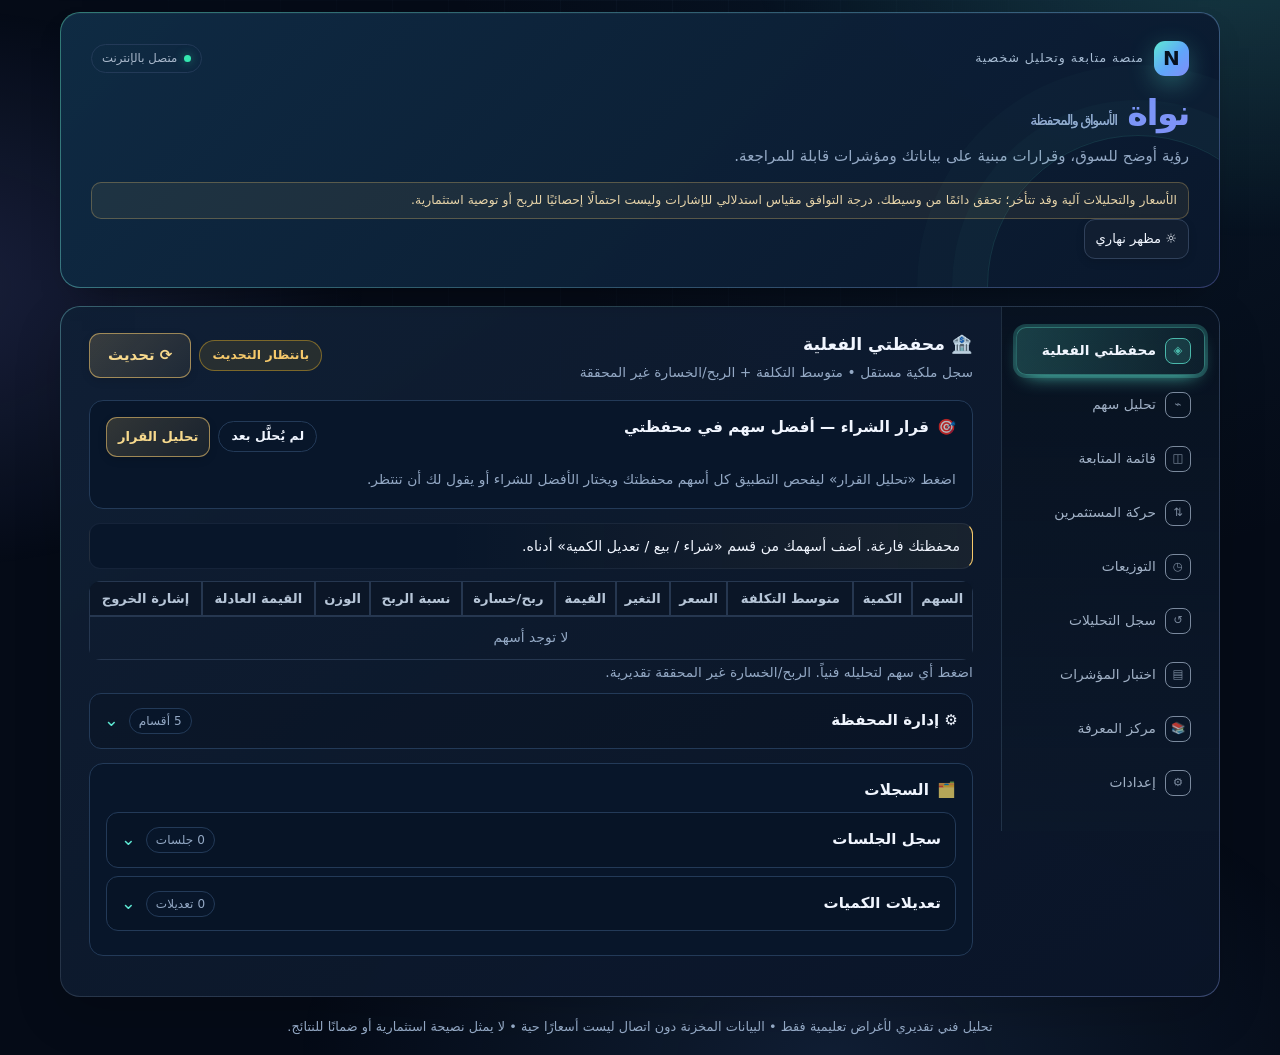
==== commit bd31065b: "Add files via upload" ====
--- a/index.html
+++ b/index.html
@@ -558,7 +558,7 @@
 <button id="resetProxy" class="sec sm">الوسيط الافتراضي</button>
 <button id="clearCache" class="sec sm">مسح الكاش المحلي</button>
 </div>
-<h2>عنصر إضافي: هامش الخروج</h2>
+<h2>عتبة الخروج فوق القيمة العادلة</h2>
 <label for="fvPrem">عتبة بيع السهم فوق القيمة العادلة (%)</label>
 <input id="fvPrem" type="number" min="0" max="50" step="0.5" value="0" style="max-width:160px">
 <p class="mu">افتراضيًا تُفعَّل إشارة الخروج عند بلوغ السعر القيمة العادلة (0%). ارفع القيمة لبيع جزء من المركز عند ارتفاع معتدل فوق القيمة العادلة.</p>
@@ -571,7 +571,7 @@
 </div>
 <h2>حول هذا الملف</h2>
 <p class="mu">تطبيق PWA قابل للتثبيت على HTTPS. تُخزّن واجهة التطبيق والبيانات التي تم جلبها بنجاح على هذا الجهاز. عند انقطاع الإنترنت تُعرض آخر الأسعار المحفوظة مع وقتها وتحذير واضح؛ لا يمكن تحديث أسعار السوق دون اتصال. بيانات المحفظة تبقى في تخزين المتصفح على هذا النطاق.</p>
-<p class="mu" id="appBuildInfo" style="margin-top:8px">إصدار الواجهة: <span class="ltr">2026.11.11</span> • تحليل فني تعليمي • لا نصيحة استثمارية.</p>
+<p class="mu" id="appBuildInfo" style="margin-top:8px">إصدار الواجهة: <span class="ltr">2026.11.22.1</span> • تحليل فني تعليمي • لا نصيحة استثمارية.</p>
 </div>
 </section>
 
@@ -655,7 +655,7 @@
 const MARKET_CACHE_KEY='u_market_quotes_v1';
 const FV_KEY='u_fv_v1';
 const PORT_KEY='u_portfolio_v4';
-const APP_BUILD='2026.11.19.4';
+const APP_BUILD='2026.11.22.1';
 function freeLocalCache(aggressive=false){
   try{
     Object.keys(localStorage).filter(k=>k.startsWith('u_y_')).forEach(k=>localStorage.removeItem(k));
@@ -759,7 +759,7 @@
 
 /* ============ EGX DATALIST ============ */
 const EGX=[
-  ['ABUK','أبوقير للأسمدة'],['AMOC','الإسكندرية للزيوت'],['VLMRA','فالمر القابضة'],['MPCI','ممفيس للأدوية'],
+  ['ABUK','أبوقير للأسمدة'],['AMOC','الإسكندرية للزيوت'],['VLMRA','فالمور القابضة'],['MPCI','ممفيس للأدوية'],
   ['SUGR','الدلتا للسكر'],['MICH','مصر للكيماويات'],['ETEL','المصرية للاتصالات'],['OLFI','عبور لاند'],
   ['SWDY','السويدي إليكتريك'],['EGAL','مصر للألومنيوم'],['POUL','القاهرة للدواجن'],['KZPC','كفر الزيات'],
   ['ORWE','النساجون الشرقيون'],['ORAS','أوراسكوم للإنشاء'],['MASR','مدينة مصر'],['COMI','البنك التجاري الدولي'],
@@ -1810,6 +1810,7 @@
       snapDel:JSON.parse(localStorage.getItem('u_hold_snapdel_v1')||'[]'),
       snapMax:JSON.parse(localStorage.getItem('u_hold_snapmax_v1')||'0'),
       fvPrem:FV_EXIT_PREMIUM,
+      macro:(()=>{try{return JSON.parse(localStorage.getItem('u_macro_v1')||'null')}catch(e){return null}})(),
       appBuild:APP_BUILD,
       settings:{cap:localStorage.getItem('u_cap'),px:localStorage.getItem('u_px')}
     };
@@ -1840,6 +1841,7 @@
     const writes={};
     if(data.dividends!=null&&(typeof data.dividends!=='object'||Array.isArray(data.dividends)))throw Error('بيانات التوزيعات غير صالحة');
     for(const [field,key] of Object.entries(keys))if(data[field]!=null)writes[key]=JSON.stringify(data[field]);
+    if(Object.prototype.hasOwnProperty.call(data,'lim')&&data.lim==null)writes.u_hold_lim_v1=null;
     if(data.fairValues!=null){
       const clean={},num=x=>+x>0&&isFinite(+x)?+x:0;
       for(const [k,v] of Object.entries(data.fairValues)){
@@ -1862,6 +1864,16 @@
       writes.u_div_v1=JSON.stringify({ev,del,ack,cfg:{tax:Math.min(50,Math.max(0,Number.isFinite(+c.tax)?+c.tax:10)),notif:c.notif===true},auto});
     }
     if(data.fvPrem!=null)writes.u_fv_prem_v1=String(Math.max(0,Math.min(50,+data.fvPrem||0)));
+    if(data.macro!=null){
+      const m=data.macro;if(typeof m!=='object'||Array.isArray(m))throw Error('بيانات المؤشرات الكلية غير صالحة');
+      const o={dir:{}};
+      [['policyRate',-10,100],['inflation',-50,1000],['tbill',-10,200],['growth',-50,100],['deficit',-50,100],['debt',0,1000],['fx',0,1e6]].forEach(([k,lo,hi])=>{
+        if(m[k]==null||m[k]==='')return;const v=+m[k];if(Number.isFinite(v)&&v>=lo&&v<=hi)o[k]=v});
+      if(typeof m.asOf==='string'&&/^\d{4}-\d{2}-\d{2}$/.test(m.asOf))o.asOf=m.asOf;
+      const dr=m.dir&&typeof m.dir==='object'&&!Array.isArray(m.dir)?m.dir:{};
+      [['g',['up','down']],['i',['up','down']],['r',['up','down','flat']]].forEach(([k,al])=>{if(al.includes(dr[k]))o.dir[k]=dr[k]});
+      writes.u_macro_v1=JSON.stringify(o);
+    }
     if(data.settings&&Object.prototype.hasOwnProperty.call(data.settings,'cap')){
       const cap=data.settings.cap;
       if(cap!=null&&(typeof cap!=='string'&&typeof cap!=='number'))throw Error('رأس المال غير صالح');
@@ -1885,7 +1897,7 @@
 
 /* ---- التراجع عن آخر استعادة ---- */
 {
-  const ub=$('undoRestore'),ALLOWED=new Set(['u_portfolio_v4','u_hist_v4','u_hold_list_v3','u_hold_flow_v1','u_hold_snap_v1','u_hold_log_v1','u_hold_man_v1','u_hold_lim_v1','u_watch_man_v1','u_hold_snapdel_v1','u_hold_snapmax_v1','u_fv_v1','u_div_v1','u_fv_prem_v1','u_cap','u_px']);
+  const ub=$('undoRestore'),ALLOWED=new Set(['u_portfolio_v4','u_hist_v4','u_hold_list_v3','u_hold_flow_v1','u_hold_snap_v1','u_hold_log_v1','u_hold_man_v1','u_hold_lim_v1','u_watch_man_v1','u_hold_snapdel_v1','u_hold_snapmax_v1','u_fv_v1','u_div_v1','u_fv_prem_v1','u_macro_v1','u_cap','u_px']);
   const readPre=()=>{try{const x=JSON.parse(localStorage.getItem(BK_PRE)||'null');return x&&typeof x==='object'&&x.data&&typeof x.data==='object'&&!Array.isArray(x.data)?x:null}catch(_){return null}};
   const sync=()=>{if(!ub)return;const x=readPre();ub.style.display=x?'':'none';if(x)ub.textContent='التراجع عن آخر استعادة ('+new Date(x.ts).toLocaleDateString(LOC)+')'};
   if(ub)ub.onclick=async()=>{
@@ -2322,7 +2334,7 @@
   const sessionCount=$('sessionCount'),quantityCount=$('quantityCount');
   if(sessionCount)sessionCount.textContent=`${s.length} ${s.length===1?'جلسة':'جلسات'}`;
   if(quantityCount)quantityCount.textContent=`${lg.length} ${lg.length===1?'تعديل':'تعديلات'}`;
-  const opts=[[0,'بلا حد'],[10,'10'],[20,'20'],[30,'30'],[60,'60'],[90,'90']];
+  const opts=[[0,'بلا حد'],[10,'10'],[20,'20'],[30,'30'],[60,'60'],[90,'90'],[180,'180'],[365,'365']];
   const sTools=`<div class="sortbar" style="margin-bottom:8px"><span class="mu">الحد الأقصى للجلسات</span><select id="snapMax" aria-label="الحد الأقصى">${opts.map(([v,l])=>`<option value="${v}"${mx===v?' selected':''}>${l}</option>`).join('')}</select>${s.length?'<button id="snapClear" class="sec sm dn" type="button">مسح كل الجلسات</button>':''}</div>`;
   $('sL').innerHTML=sTools+(s.length?s.slice().reverse().map(x=>`<div class="hi"><div class="hm"><b class="ltr">${esc(x.d)}</b>${x.fin===false?' <span class="mu">(مؤقتة — جلسة لم تُغلق)</span>':''} • <span class="ltr">${fmt(x.total)}</span> • تغير <span class="ltr">${x.chg==null?'—':sg(x.chg)}</span>${x.unrealized!=null?` • غير محقق <span class="${cl(x.unrealized)}">${sg(x.unrealized)}</span>`:''}</div><button class="sec sm dn" type="button" data-sd="${esc(x.d)}" aria-label="حذف جلسة">×</button></div>`).join(''):'<p class="mu">لا توجد جلسات محفوظة.</p>');
   $('qL').innerHTML=(lg.length?'<div class="sortbar" style="margin-bottom:8px"><button id="logClear" class="sec sm dn" type="button">مسح كل التعديلات</button></div>':'')+(lg.length?lg.map((x,i)=>`<div class="hi"><div class="hm">${esc(({buy:'شراء',sell:'بيع',set:'تعيين كمية',avg:'تعيين متوسط'})[x.act]||'تعديل')} ${esc(x.s)}: ${esc(x.from)} ← ${esc(x.to)}${x.price?` @ ${fmt(x.price)}`:''} <span class="hd">${esc(new Date(x.ts).toLocaleString(LOC))}</span></div><button class="sec sm dn" type="button" data-ql="${i}" data-ts="${esc(x.ts)}" aria-label="حذف">×</button></div>`).join(''):'<p class="mu">لا توجد تعديلات محفوظة.</p>');
@@ -2977,92 +2989,6 @@
 })();
 </script>
 
-<script id="nawa-div-auto">
-(()=>{'use strict';
-/* التقاط تلقائي لإفصاحات «نهاية الحق في التوزيع النقدي» لأسهم المحفظة وقائمة المتابعة فقط، ولأي سهم يُضاف لاحقًا.
-   المصدر: نص أخبار الإفصاح لكل سهم (مباشر) عبر وسيطك؛ يُستخرج: آخر يوم للأحقية، قيمة الكوبون، تاريخ الصرف، رقم الكوبون.
-   لا يُضاف شيء إلا إذا اكتملت الحقول واجتازت فحص الوحدة الأم (check) وتطابق اسم الشركة مع نص الخبر. */
-const AK='u_divauto_v1',MS=864e5,AD='٠١٢٣٤٥٦٧٨٩';
-const MON={يناير:1,فبراير:2,مارس:3,ابريل:4,مايو:5,يونيو:6,يوليو:7,اغسطس:8,سبتمبر:9,اكتوبر:10,نوفمبر:11,ديسمبر:12};
-const MR='(يناير|فبراير|مارس|ابريل|مايو|يونيو|يوليو|اغسطس|سبتمبر|اكتوبر|نوفمبر|ديسمبر)';
-const nrm=t=>String(t||'').replace(/[\u200e\u200f\u202a-\u202e\u00a0]/g,' ').replace(/[ًٌٍَُِّْـ]/g,'').replace(/[إأآ]/g,'ا').replace(/ى/g,'ي').replace(/ة/g,'ه').replace(/[٠-٩]/g,d=>AD.indexOf(d)).replace(/(\d),(?=\d{3}(?!\d))/g,'$1').replace(/\s+/g,' ');
-const pad=n=>String(n).padStart(2,'0');
-/* تاريخ من نص: d/m/y أو «15 نوفمبر [2026|الجاري]»؛ السنة الناقصة تُستنتج بأقرب سنة إلى «الآن» */
-function dateAt(s,from,now){const r=new RegExp('(\\d{1,2})\\s*[/\\-.]\\s*(\\d{1,2})\\s*[/\\-.]\\s*(20\\d{2})|(\\d{1,2})\\s+'+MR+'(?:\\s+(20\\d{2}))?','g');r.lastIndex=from;const m=r.exec(s);if(!m)return null;
- let d,mo,y;if(m[1]){d=+m[1];mo=+m[2];y=+m[3]}else{d=+m[4];mo=MON[m[5]];y=m[6]?+m[6]:null}
- if(!(d>=1&&d<=31&&mo>=1&&mo<=12))return null;
- if(!y){let best=null;[-1,0,1].forEach(k=>{const yy=new Date(now).getUTCFullYear()+k,t=Date.UTC(yy,mo-1,d);if(best===null||Math.abs(t-now)<Math.abs(best-now))best=t});y=new Date(best).getUTCFullYear()}
- const t=Date.UTC(y,mo-1,d);if(new Date(t).getUTCDate()!==d)return null;
- return{iso:y+'-'+pad(mo)+'-'+pad(d),at:m.index,end:m.index+m[0].length}}
-function dpsAt(s,from,to){const w=s.slice(from,to);let m=w.match(/(?:بواقع|بقيمه|بقيمة|قدره|بمبلغ)\s*(\d+(?:\.\d+)?)\s*(جنيه|جنيها|قرش|قرشا|قروش)?/);
- if(m){let x=+m[1];if(/قرش/.test(m[2]||''))x/=100;return x}
- m=w.match(/(\d+(?:\.\d+)?)\s*قرش/);if(m)return+m[1]/100;if(/قرشين/.test(w))return .02;return null}
-/* names: قائمة أسماء السهم (بعد التطبيع) للمطابقة */
-function parseDisclosures(text,names,now){const s=nrm(text),out=[],seen=new Set();
- const nm=(names||[]).map(nrm).map(x=>x.replace(/^شركه\s+/,'').trim()).filter(x=>x.length>=3);
- const re=/(?:حتي\s+)?(?:نهايه|باغلاق|اغلاق)\s+جلسه(?:\s+تداول)?/g;
- for(let m;(m=re.exec(s));){
-  const ctx=s.slice(Math.max(0,m.index-420),m.index+520);
-  if(!/(الحق|توزيع|كوبون)/.test(ctx))continue;
-  if(nm.length&&!nm.some(n=>ctx.includes(n)))continue;
-  const cum=dateAt(s,m.index+m[0].length,now);if(!cum||cum.at-(m.index+m[0].length)>60)continue;
-  const lo=Math.max(0,m.index-420),hi=m.index+520;
-  /* الصرف: أقرب «اعتبارا من» حول المطابقة؛ الكوبون: أقرب «بواقع/بقيمة» */
-  let pay=null,pr=/(?:اعتبارا|ابتداء|بدءا)\s+من(?:\s+يوم)?/g;pr.lastIndex=lo;
-  for(let p;(p=pr.exec(s))&&p.index<hi;){const d=dateAt(s,p.index+p[0].length,now);if(d&&d.at-(p.index+p[0].length)<45&&(!pay||Math.abs(p.index-m.index)<Math.abs(pay.pi-m.index)))pay={iso:d.iso,pi:p.index}}
-  let dps=null,dr=/(?:بواقع|بقيمه|بقيمة)\s*\d/g;dr.lastIndex=lo;
-  for(let p;(p=dr.exec(s))&&p.index<hi;){const x=dpsAt(s,p.index,p.index+40);if(x>0&&(dps===null||Math.abs(p.index-m.index)<Math.abs(dps.pi-m.index)))dps={x,pi:p.index}}
-  if(!dps)continue;
-  const cm=ctx.match(/(?:كوبون|الكوبون)(?:\s+\S{0,40}?)?\s+رقم\s*\(?\s*(\d+)/)||ctx.match(/رقم\s*\(?\s*(\d+)\s*\)?\s*بواقع/);
-  const key=cum.iso+'|'+dps.x;if(seen.has(key))continue;seen.add(key);
-  out.push({cum:cum.iso,dps:Math.round(dps.x*1e6)/1e6,pay:pay&&pay.iso>cum.iso?pay.iso:'',cpn:cm?cm[1]:''})}
- return out}
-if(typeof document==='undefined'){globalThis.__parseDisc=parseDisclosures;return}
-const V=()=>window.__dv,jl=k=>{try{return JSON.parse(localStorage.getItem(k))}catch(e){return null}};
-const st=jl(AK)||{};const sv=()=>{try{localStorage.setItem(AK,JSON.stringify(st))}catch(e){}};
-const symOf=r=>String(r||'').trim().toUpperCase().replace(/\.CA$/,'');
-function syms(){const o=new Set();(jl('u_hold_list_v3')||[]).forEach(r=>{if(Array.isArray(r)&&r[0]&&(+r[2]||0)>0)o.add(symOf(r[0]))});(jl('u_portfolio_v4')||[]).forEach(r=>{const x=symOf(typeof r==='string'?r:r&&r[0]);if(x)o.add(x)});return[...o].filter(x=>/^[A-Z0-9\-]{2,12}$/.test(x))}
-function namesOf(sym){const n=new Set(),h=(jl('u_hold_list_v3')||[]).find(r=>Array.isArray(r)&&symOf(r[0])===sym);
- if(h&&h[1])String(h[1]).split(/\s[–—-]\s/).forEach(x=>n.add(x.trim()));
- try{const e=EGX.find(x=>x[0]===sym);if(e&&e[1])n.add(e[1])}catch(_){}return[...n]}
-const tf=async(u,t)=>{const c=new AbortController(),k=setTimeout(()=>c.abort(),t||12000);try{return await fetch(u,{signal:c.signal,cache:'no-store'})}finally{clearTimeout(k)}};
-function plain(h){if(!/<\/?(html|body|div|p|span|a|li|tr)\b/i.test(h))return h;try{const d=new DOMParser().parseFromString(h.replace(/<(br|\/p|\/div|\/li|\/tr|\/h\d|\/article|\/section)[^>]*>/gi,'\n'),'text/html');d.querySelectorAll('script,style,noscript').forEach(n=>n.remove());return d.body.textContent||''}catch(e){return h.replace(/<[^>]+>/g,' ')}}
-async function getPage(url){const enc=encodeURIComponent(url),px=(localStorage.getItem('u_px')||(typeof DEFAULT_PROXY!=='undefined'?DEFAULT_PROXY:'')||'').replace(/\/+$/,'');
- const list=[];if(px)list.push(px+'/?url='+enc);list.push('https://api.allorigins.win/raw?url='+enc,'https://corsproxy.io/?'+enc);
- for(const u of list){try{const r=await tf(u);if(r.ok){const x=await r.text();if(x&&x.length>400)return plain(x)}}catch(e){}}return null}
-const sym2url=s=>'https://www.mubasher.info/markets/EGX/stocks/'+encodeURIComponent(s)+'/news';
-function commit(sym,found,url){const v=V();if(!v||!v.S)return 0;const S=v.S,T=v.today();let n=0;
- found.forEach(f=>{const c=v.P(f.cum),p=v.P(f.pay);if(isNaN(c))return;
-  if(!(c>=T-MS||(!isNaN(p)&&p>=T)))return;             /* منتهٍ تمامًا: يتجاهل */
-  if(c>T+200*MS)return;
-  const id='a-'+sym+'-'+f.cum;if(S.del.includes(id))return;
-  const near=S.ev.find(e=>e.sym===sym&&Math.abs(v.P(e.cum)-c)<=7*MS&&e.id!==id);if(near)return;   /* موجود يدويًا أو بذرة: لا نكرره */
-  const name=(()=>{try{const e=EGX.find(x=>x[0]===sym);return e?e[1]:sym}catch(_){return sym}})();
-  const ev={id,sym,name,dps:f.dps,cum:f.cum,pay:f.pay,cpn:f.cpn,src:'التقاط تلقائي من خبر إفصاح البورصة (مباشر) — '+url,conf:'official',auto:true,fol:false,note:'التقطه التطبيق تلقائيًا من نص الخبر؛ طابقه مع إفصاح البورصة قبل أي قرار'};
-  const k=v.check(ev);if(k.er.length)return;
-  const i=S.ev.findIndex(e=>e.id===id);
-  if(i>=0){if(S.ev[i].auto){if(S.ev[i].dps!==ev.dps||S.ev[i].pay!==ev.pay){S.ev[i]=Object.assign(S.ev[i],{dps:ev.dps,pay:ev.pay,cpn:ev.cpn});n++}}}else{S.ev.push(ev);n++}});
- if(n){try{localStorage.setItem('u_div_v1',JSON.stringify(S))}catch(e){}}return n}
-let busy=false;
-async function run(force,only){if(busy||navigator.onLine===false||!V())return;busy=true;let added=0;
- try{const list=(only||syms());
-  for(const s of list){const o=st[s]||{};const ttl=o.ok?3*36e5:36e5;if(!force&&Date.now()-(o.ts||0)<ttl)continue;
-   const url=sym2url(s),txt=await getPage(url);
-   if(!txt){st[s]={ts:Date.now(),ok:false,err:'تعذّر الجلب'};continue}
-   const found=parseDisclosures(txt,namesOf(s),Date.now()),n=commit(s,found,url);added+=n;st[s]={ts:Date.now(),ok:true,found:found.length,n}}
-  sv();Object.keys(st).forEach(k=>{if(!list.includes(k))delete st[k]})}finally{busy=false}
- if(added){try{toast('التُقط '+added+' توزيع جديد لأسهمك تلقائيًا — راجع تبويب التوزيعات')}catch(_){}
-  document.dispatchEvent(new Event('visibilitychange'));const t=document.querySelector('#tab-divs');if(t&&t.style.display==='block'){const b=document.querySelector('.tab[data-dv]');if(b)b.click()}}
- return added}
-let sig='';const sigNow=()=>syms().sort().join(',');
-setTimeout(()=>{sig=sigNow();run(false)},5000);
-setInterval(()=>{if(document.hidden)return;const n=sigNow();if(n!==sig){const old=new Set(sig.split(',')),fresh=n.split(',').filter(x=>x&&!old.has(x));sig=n;if(fresh.length)run(true,fresh)}},15000);
-setInterval(()=>{if(!document.hidden)run(false)},20*60*1000);
-document.addEventListener('visibilitychange',()=>{if(!document.hidden)run(false)});
-window.__divAuto={run,parseDisclosures,state:()=>st};
-})();
-
-</script>
 <script id="nawa-a11y">
 (()=>{
   const tabs=()=>[...document.querySelectorAll('.tabs [role="tab"]')];
@@ -3089,7 +3015,7 @@
 const sv=()=>{try{localStorage.setItem(K,JSON.stringify(st))}catch(e){}};
 const dt=t=>new Date(t).toLocaleDateString('ar-EG-u-nu-latn',{weekday:'long',day:'numeric',month:'long',timeZone:'UTC'});
 const F=n=>Number(n).toLocaleString('en-US',{maximumFractionDigits:2});
-const hold=()=>(jl('u_hold_list_v3')||[]).filter(r=>Array.isArray(r)&&r[0]).map(r=>({s:String(r[0]).toUpperCase().replace(/\.CA$/,''),q:+r[2]||0,c:+r[4]||0})).filter(h=>h.q>0);
+const hold=()=>(jl('u_hold_list_v3')||[]).filter(r=>Array.isArray(r)&&r[0]).map(r=>({s:String(r[0]).toUpperCase().replace(/\.CA$/,''),q:+r[2]||0,c:+r[4]||0,x:typeof r[3]==='string'?r[3]:''})).filter(h=>h.q>0);
 
 function build(){
   const V=window.__dv;if(!V)return[];
@@ -3111,9 +3037,12 @@
     if(Number.isFinite(q.chgPct)&&Math.abs(q.chgPct)>=4&&age<36*36e5)add('m|'+h.s+'|'+T,q.chgPct>0?'up':'dn',h.s+': '+(q.chgPct>0?'ارتفاع':'هبوط')+' '+F(Math.abs(q.chgPct))+'% في الجلسة','السعر '+F(px)+' ج. راجع الخبر والحجم قبل أي قرار.',{nk:'m|'+h.s+'|'+T});
     if(h.c>0&&px<=h.c*.9)add('l|'+h.s,'dn',h.s+': أقل من متوسط تكلفتك بـ '+F((1-px/h.c)*100)+'%','السعر '+F(px)+' مقابل تكلفة '+F(h.c)+' ج.',{});
   });
-  if(all&&tot>0)Object.entries(val).forEach(([s,v])=>{if(v/tot*100>(+jl('u_hold_lim_v1')||30))add('c|'+s,'nt',s+' يمثل '+F(v/tot*100)+'% من المحفظة','التركّز المرتفع يضاعف أثر أي هبوط.',{})});
-  const stale=H.filter(h=>{const q=Q[h.s];return!q||Date.now()-(q.cachedAt||q.time||0)>4*D}).map(h=>h.s);
-  if(stale.length)add('s|'+T,'nt','أسعار قديمة: '+stale.join('، '),'آخر تحديث أقدم من 4 أيام.',{});
+  if(all&&tot>0){const LIM=+jl('u_hold_lim_v1')||30;Object.entries(val).forEach(([s,v])=>{if(v/tot*100>LIM)add('c|'+s,'nt',s+' يمثل '+F(v/tot*100)+'% من المحفظة','التركّز المرتفع يضاعف أثر أي هبوط.',{})});
+    const sec={};H.forEach(h=>{if(h.x&&h.x!=='غير محدد'&&val[h.s])sec[h.x]=(sec[h.x]||0)+val[h.s]});
+    Object.entries(sec).forEach(([k,v])=>{const p=v/tot*100;if(p>LIM*1.5)add('z|'+k,'nt','قطاع «'+k+'» يمثل '+F(p)+'% من المحفظة','أسهم القطاع الواحد تتحرك غالبًا بعامل مشترك؛ فكّر في توزيع أوسع.',{})})}
+  const missed=q=>{const s0=V.P(q&&q.sess);if(isNaN(s0))return Date.now()-((q&&(q.cachedAt||q.time))||0)>4*D;let n=0;for(let t=s0+D;t<T;t+=D)if(V.trade(t))n++;return n>=2};
+  const stale=H.filter(h=>{const q=Q[h.s];return!q||missed(q)}).map(h=>h.s);
+  if(stale.length)add('s|'+T,'nt','أسعار قديمة: '+stale.join('، '),'فاتت هذه الأسهم جلستا تداول أو أكثر دون تحديث.',{});
   const lb=+localStorage.getItem('u_last_backup')||0,bd=Math.floor((Date.now()-lb)/D);
   if(H.length&&(!lb||bd>14))add('b|'+Math.floor(T/(7*D)),'nt',lb?'لم تُنزّل نسخة احتياطية منذ '+bd+' يومًا':'لا توجد نسخة احتياطية','من الإعدادات اختر «تصدير نسخة احتياطية».',{});
   const w={dn:0,nt:1,up:2};
@@ -3129,10 +3058,11 @@
 function paint(){
   const T=window.__dv?window.__dv.today():0,L=build().filter(a=>st.dis[a.id]!==T);
   const can=typeof Notification!=='undefined'&&Notification.permission==='default';
-  if(!L.length&&!can){box.style.display='none';box.innerHTML='';return}
+  if(!L.length&&!can){box.style.display='none';box.innerHTML='';box.__h='';return}
   box.style.display='block';
   const row=a=>'<div class="ac '+a.lv+'"><div><b>'+esc(a.t)+'</b><p>'+esc(a.x)+'</p></div><div class="acb">'+(a.dv?'<button class="sec sm" data-go="1">التوزيعات</button>':'')+'<button class="sec sm" data-x="'+esc(a.id)+'" aria-label="إخفاء اليوم">إخفاء اليوم</button></div></div>';
-  box.innerHTML='<div class="ach"><b>🔔 مركز التنبيهات'+(L.length?' ('+L.length+')':'')+'</b>'+(can?'<button class="sm" data-n="1">فعّل الإشعارات</button>':'')+'</div>'+L.slice(0,4).map(row).join('')+(L.length>4?'<details><summary>'+(L.length-4)+' تنبيهات أخرى</summary>'+L.slice(4).map(row).join('')+'</details>':'');
+  const html='<div class="ach"><b>🔔 مركز التنبيهات'+(L.length?' ('+L.length+')':'')+'</b>'+(can?'<button class="sm" data-n="1">فعّل الإشعارات</button>':'')+'</div>'+L.slice(0,4).map(row).join('')+(L.length>4?'<details><summary>'+(L.length-4)+' تنبيهات أخرى</summary>'+L.slice(4).map(row).join('')+'</details>':'');
+  if(html!==box.__h){box.__h=html;box.innerHTML=html}
 }
 
 box.addEventListener('click',async e=>{
@@ -3191,7 +3121,7 @@
 </script>
 <script id="nawa-backtest">
 (()=>{
-const H=[5,10,20],MINN=20,WARM=60;
+const H=[5,10,20],MINN=20,WARM=60,TCRIT=2,BASE='كل الأيام (المرجع)';
 const RULES=[['فوق متوسط EMA50',(k,i)=>k.c[i]>k.e50[i]],
 ['تقاطع EMA20 صعودًا فوق EMA50',(k,i)=>k.e20[i]>k.e50[i]&&k.e20[i-1]<=k.e50[i-1]],
 ['RSI بين 50 و70',(k,i)=>k.r[i]>=50&&k.r[i]<=70],
@@ -3199,56 +3129,105 @@
 ['MACD موجب ومتزايد',(k,i)=>k.hi[i]>0&&k.hi[i]>k.hi[i-1]],
 ['اختراق أعلى 20 جلسة',(k,i)=>{let m=-Infinity;for(let j=i-20;j<i;j++)m=Math.max(m,k.h[j]);return k.c[i]>m}],
 ['المركّب: EMA50 + RSI 50–70 + MACD موجب',(k,i)=>k.c[i]>k.e50[i]&&k.r[i]>=50&&k.r[i]<=70&&k.hi[i]>0]];
-const BASE='كل الأيام (المرجع)';
+const NAMES=[BASE,...RULES.map(r=>r[0])];
 function kit(b){const c=b.map(x=>x.c),e12=ema(c,12),e26=ema(c,26),ml=e12.map((v,i)=>v-e26[i]),sg=ema(ml,9);
  return{c,h:b.map(x=>x.h),o:b.map(x=>x.o),e20:ema(c,20),e50:ema(c,50),r:rsi(c,14),hi:ml.map((v,i)=>v-sg[i])}}
+/* كل حدث = {r: العائد % بعد التكلفة, p: موضعه الزمني 0..1} لاختبار ثبات الميزة بين نصفي الفترة */
 function test(bars,cost){
  const b=bars.filter(x=>x&&x.c>0&&x.o>0&&x.h>0&&x.l>0);if(b.length<WARM+30)return null;
- const k=kit(b),n=b.length,out={};
- [BASE,...RULES.map(r=>r[0])].forEach(nm=>{out[nm]={};H.forEach(h=>out[nm][h]=[])});
- RULES.forEach(([nm,f])=>{H.forEach(h=>{let last=-1e9;
-  for(let i=WARM;i+h<n;i++){if(i-last<h)continue;let ok=false;try{ok=f(k,i)}catch(e){}
-   if(ok){last=i;out[nm][h].push((k.c[i+h]/k.o[i+1]-1)*100-cost)}}})});
- H.forEach(h=>{for(let i=WARM;i+h<n;i++)out[BASE][h].push((k.c[i+h]/k.o[i+1]-1)*100-cost)});
- return out}
+ const k=kit(b),n=b.length,ev={},now={};
+ NAMES.forEach(nm=>{ev[nm]={};H.forEach(h=>ev[nm][h]=[])});
+ const R=(i,h)=>(k.c[i+h]/k.o[i+1]-1)*100-cost;
+ RULES.forEach(([nm,f])=>{
+  try{now[nm]=!!f(k,n-1)}catch(e){now[nm]=false}
+  H.forEach(h=>{let last=-1e9;
+   for(let i=WARM;i+h<n;i++){if(i-last<h)continue;let ok=false;try{ok=f(k,i)}catch(e){}
+    if(ok){last=i;ev[nm][h].push({r:R(i,h),p:i/n})}}})});
+ H.forEach(h=>{for(let i=WARM;i+h<n;i++)ev[BASE][h].push({r:R(i,h),p:i/n})});
+ return{ev,now,bars:n}}
+const rs=a=>a.map(x=>x.r);
 const stat=a=>{const n=a.length;if(!n)return{n:0};const s=[...a].sort((x,y)=>x-y),avg=a.reduce((p,x)=>p+x,0)/n;
  return{n,win:100*a.filter(x=>x>0).length/n,avg,sd:n>1?Math.sqrt(a.reduce((p,x)=>p+(x-avg)*(x-avg),0)/(n-1)):0,med:n%2?s[(n-1)/2]:(s[n/2-1]+s[n/2])/2}};
-/* t تقريبي؛ عوائد المرجع متداخلة فيُقسم حجم عيّنتها على مدة الاحتفاظ لتفادي المبالغة في الثقة */
-const verdict=(s,b,h)=>{if(s.n<MINN)return['عيّنة صغيرة','mu'];const e=s.avg-b.avg,se=Math.sqrt((s.sd||0)**2/s.n+(b.sd||0)**2/Math.max(1,b.n/(h||1))),t=se>0?e/se:0;
- if(e>0.5&&s.win>b.win+3)return t>=1.65?['ميزة محتملة','up']:['فارق غير مؤكّد إحصائيًا','mu'];if(e<-0.5||s.win<b.win-3)return['أضعف من المرجع','dn'];return['غير حاسم','mu']};
+/* الحكم: فارق ملموس + t≥2 (عوائد المرجع متداخلة فيُقسم حجم عيّنتها على مدة الاحتفاظ) + ثبات الفارق في نصفي الفترة معًا */
+function verdict(ev,base,h){
+ const s=stat(rs(ev)),b=stat(rs(base));
+ if(s.n<MINN)return{s,b,e:null,stable:null,t:'عيّنة صغيرة',c:'mu'};
+ const e=s.avg-b.avg,se=Math.sqrt((s.sd||0)**2/s.n+(b.sd||0)**2/Math.max(1,b.n/(h||1))),tt=se>0?e/se:0;
+ const half=(x,i)=>x.filter(y=>i?y.p>=.5:y.p<.5);
+ const part=i=>{const a=stat(rs(half(ev,i))),c=stat(rs(half(base,i)));return a.n>=8&&c.n>0?a.avg-c.avg:null};
+ const d1=part(0),d2=part(1),stable=d1!=null&&d2!=null?(d1>0&&d2>0):null;
+ let t,c;
+ if(e>0.5&&s.win>b.win+3){
+  if(tt>=TCRIT&&stable===true){t='ميزة محتملة';c='up'}
+  else if(stable===false){t='غير ثابتة عبر الزمن';c='mu'}
+  else{t='فارق غير مؤكّد إحصائيًا';c='mu'}
+ }else if(e<-0.5||s.win<b.win-3){t='أضعف من المرجع';c='dn'}
+ else{t='غير حاسم';c='mu'}
+ return{s,b,e,stable,t,c}}
 const tabs=document.querySelector('.tabs'),sett=document.querySelector('#tab-settings');if(!tabs||!sett)return;
-const st=document.createElement('style');st.textContent='.tab[data-bt]::before{content:"▤"}#tab-bt .btw{overflow-x:auto}#tab-bt table{width:100%;border-collapse:collapse;font-size:.85rem}#tab-bt th,#tab-bt td{padding:8px 6px;border-bottom:1px solid var(--line);text-align:center}#tab-bt td:first-child,#tab-bt th:first-child{text-align:right}#tab-bt .up{color:var(--up)}#tab-bt .dn{color:var(--dn)}#tab-bt .row{display:flex;gap:8px;flex-wrap:wrap;align-items:center;margin:10px 0}';document.head.appendChild(st);
-const tb=document.createElement('div');tb.className='tab';tb.dataset.bt='1';tb.textContent='اختبار تاريخي';tb.setAttribute('role','tab');tb.id='tabbtn-bt';tb.setAttribute('aria-controls','tab-bt');tb.setAttribute('aria-selected','false');tb.tabIndex=-1;
+const st=document.createElement('style');st.textContent='.tab[data-bt]::before{content:"▤"}#tab-bt .btw{overflow-x:auto}#tab-bt table{width:100%;border-collapse:collapse;font-size:.85rem}#tab-bt th,#tab-bt td{padding:8px 6px;border-bottom:1px solid var(--line);text-align:center;white-space:nowrap}#tab-bt td:first-child,#tab-bt th:first-child{text-align:right;white-space:normal;min-width:150px}#tab-bt .up{color:var(--up)}#tab-bt .dn{color:var(--dn)}#tab-bt .row{display:flex;gap:8px;flex-wrap:wrap;align-items:center;margin:10px 0}#tab-bt .row select{width:auto;min-width:130px}#tab-bt .verd{background:var(--in);border-radius:12px;padding:12px 14px;margin:10px 0}#tab-bt details{margin-top:12px}#tab-bt summary{cursor:pointer;font-weight:700}#tab-bt details ul{margin:8px 18px 0;padding:0}#tab-bt details li{margin:4px 0}';document.head.appendChild(st);
+const tb=document.createElement('div');tb.className='tab';tb.dataset.bt='1';tb.textContent='اختبار المؤشرات';tb.setAttribute('role','tab');tb.id='tabbtn-bt';tb.setAttribute('aria-controls','tab-bt');tb.setAttribute('aria-selected','false');tb.tabIndex=-1;
 tabs.insertBefore(tb,tabs.querySelector('[data-tab="settings"]'));
 const pn=document.createElement('div');pn.id='tab-bt';pn.setAttribute('role','tabpanel');pn.setAttribute('aria-labelledby','tabbtn-bt');pn.style.display='none';sett.parentNode.appendChild(pn);
-let per={},fails=[],busy=false,view='ALL',hz=10,note='';
+const SK='u_bt_v1';
+let per={},fails=[],busy=false,stop=false,view='ALL',hz=10,note='',usedCost=null,ranAt=null,lastText='',saved=null;
+try{const x=JSON.parse(localStorage.getItem(SK));if(x&&typeof x==='object'&&x.m&&H.every(k=>x.m[k]&&Array.isArray(x.m[k].rows)))saved=x}catch(e){}
 const syms=()=>{const s=new Set();try{(JSON.parse(localStorage.getItem('u_hold_list_v3'))||[]).forEach(r=>Array.isArray(r)&&typeof r[0]==='string'&&s.add(r[0]))}catch(e){}try{(MY_PORTFOLIO||[]).forEach(x=>typeof x==='string'&&s.add(x))}catch(e){}return[...s]};
-const pool=ks=>{const o={};[BASE,...RULES.map(r=>r[0])].forEach(nm=>{o[nm]={};H.forEach(h=>o[nm][h]=ks.flatMap(s=>per[s][nm][h]))});return o};
+const pool=ks=>{const o={};NAMES.forEach(nm=>{o[nm]={};H.forEach(h=>o[nm][h]=ks.flatMap(s=>per[s].ev[nm][h]))});return o};
+const f1=n=>Number.isFinite(n)?n.toFixed(1):'—';
+function model(one,hz){
+ const ks=Object.keys(per),d=one?per[view].ev:pool(ks),base=d[BASE][hz],b=stat(rs(base));
+ const rows=RULES.map(([nm])=>{
+  const v=verdict(d[nm][hz],base,hz);let br='—',act='—';
+  if(!one){let w=0,n=0;ks.forEach(s=>{const x=per[s].ev[nm][hz],y=per[s].ev[BASE][hz];if(x.length>=5&&y.length){n++;if(stat(rs(x)).avg>stat(rs(y)).avg)w++}});br=n?w+'/'+n:'—';act=ks.filter(s=>per[s].now[nm]).length+'/'+ks.length}
+  else act=per[view].now[nm]?'✓':'—';
+  return{nm,s:v.s,e:v.e,stable:v.stable,t:v.t,c:v.c,br,act}});
+ const best=rows.filter(r=>r.c==='up').sort((x,y)=>y.e-x.e)[0];
+ let concl;
+ if(best){const on=one?(per[view].now[best.nm]?[view]:[]):ks.filter(s=>per[s].now[best.nm]);
+  concl='أفضل قاعدة تاريخيًا هنا: '+best.nm+' (متوسط '+f1(best.s.avg)+'% مقابل '+f1(b.avg)+'% للمرجع، فارق ثابت في نصفي الفترة). '+(on.length?'فعّالة الآن في: '+on.join('، ')+'.':'غير فعّالة الآن في أي سهم مفحوص.')+' تبقى دلالة تاريخية لا ضمانًا.';
+ }else concl='لا توجد قاعدة أثبتت ميزة ثابتة على هذه البيانات. أي مؤشر منفرد لم يتفوق بوضوح على الاحتفاظ العادي، فلا تبنِ قرارك على إشارة واحدة.';
+ return{concl,b,rows,one:!!one,lbl:one?view:'كل الأسهم',bars:one?per[view].bars:null}}
 function draw(){
- const ks=Object.keys(per),have=ks.length>0,f=n=>Number.isFinite(n)?n.toFixed(1):'—';
- let h='<div class="c"><h2>اختبار تاريخي للمؤشرات</h2><p class="mu">يفحص كل قاعدة على الشموع اليومية المخزنة: كم مرة ظهرت، وماذا حدث للسعر بعد 5 و10 و20 جلسة (دخول عند افتتاح اليوم التالي وبعد خصم التكلفة). الإشارات المتقاربة لا تُحسب مرتين.</p>';
- h+='<div class="row"><button id="btRun" class="sm"'+(busy?' disabled':'')+'>'+(busy?'جارٍ الاختبار…':'تشغيل الاختبار على أسهمي')+'</button>';
- if(have){h+='<select id="btView" aria-label="السهم"><option value="ALL">كل الأسهم (مجمّع)</option>'+ks.map(s=>'<option value="'+esc(s)+'"'+(view===s?' selected':'')+'>'+esc(s)+'</option>').join('')+'</select><select id="btHz" aria-label="مدة الاحتفاظ">'+H.map(x=>'<option value="'+x+'"'+(hz===x?' selected':'')+'>بعد '+x+' جلسة</option>').join('')+'</select>'}
- h+='</div>';if(note)h+='<p class="mu">'+esc(note)+'</p>';
- if(have){const d=view==='ALL'||!per[view]?pool(ks):per[view],b=stat(d[BASE][hz]);
-  const rows=RULES.map(([nm])=>{const s=stat(d[nm][hz]),v=verdict(s,b,hz);return{nm,s,v,e:s.n?s.avg-b.avg:-1e9}});
-  const best=rows.filter(r=>r.s.n>=MINN&&r.v[1]==='up').sort((x,y)=>y.e-x.e)[0];
-  h+='<p><b>'+(best?'أفضل قاعدة تاريخيًا هنا: '+esc(best.nm)+' (متوسط '+f(best.s.avg)+'% مقابل '+f(b.avg)+'% للمرجع)':'لا توجد قاعدة بميزة واضحة على هذه البيانات')+'</b></p>';
-  h+='<div class="btw"><table><thead><tr><th>القاعدة</th><th>مرات</th><th>نجاح %</th><th>متوسط %</th><th>الحكم</th></tr></thead><tbody>';
-  h+='<tr class="mu"><td>'+BASE+'</td><td>'+b.n+'</td><td>'+f(b.win)+'</td><td>'+f(b.avg)+'</td><td>—</td></tr>';
-  rows.forEach(r=>{h+='<tr><td>'+esc(r.nm)+'</td><td>'+r.s.n+'</td><td>'+f(r.s.win)+'</td><td>'+f(r.s.avg)+'</td><td class="'+r.v[1]+'">'+r.v[0]+'</td></tr>'});
+ const ks=Object.keys(per),live=ks.length>0,have=live||!!saved,one=live&&view!=='ALL'&&!!per[view];
+ let h='<div class="c"><h2>اختبار المؤشرات على تاريخ أسهمك</h2><p class="mu">السؤال الذي يجيب عنه: هل إشارات مثل EMA وRSI وMACD أعطت فعلاً نتيجة أفضل من الاحتفاظ العادي في أسهمك أنت؟ لا يغيّر أي توصية في التطبيق، بل يمنحك مقياسًا لمدى الوثوق بالمؤشرات.</p>';
+ h+='<div class="row">'+(busy?'<button id="btStop" class="sm sec">إيقاف الاختبار</button>':'<button id="btRun" class="sm">'+(have?'إعادة الاختبار':'تشغيل الاختبار على أسهمي')+'</button>');
+ if(have&&!busy){h+=(live?'<select id="btView" aria-label="السهم"><option value="ALL">كل الأسهم (مجمّع)</option>'+ks.map(s=>'<option value="'+esc(s)+'"'+(view===s?' selected':'')+'>'+esc(s)+'</option>').join('')+'</select>':'')+'<select id="btHz" aria-label="مدة الاحتفاظ">'+H.map(x=>'<option value="'+x+'"'+(hz===x?' selected':'')+'>بعد '+x+' جلسة</option>').join('')+'</select><button id="btCopy" class="sm sec">نسخ الملخص</button>'}
+ h+='</div>';
+ if(note)h+='<p class="mu" role="status">'+esc(note)+'</p>';
+ lastText='';
+ if(have){
+  const M=live?model(one,hz):saved.m[hz],b=M.b,tm=live?ranAt:saved.at,cs=live?usedCost:saved.cost;
+  if(!live)h+='<p class="mu">نتائج محفوظة من آخر اختبار'+(tm?' ('+esc(tm)+')':'')+' لكل الأسهم مجمّعة. أعد الاختبار لتحديثها أو لعرض كل سهم على حدة.</p>';
+  lastText='اختبار المؤشرات — '+M.lbl+' — بعد '+hz+' جلسة\n'+M.concl+'\n'+M.rows.map(r=>r.nm+': '+r.s.n+' مرة، نجاح '+f1(r.s.win)+'%، متوسط '+f1(r.s.avg)+'% ← '+r.t).join('\n')+'\nالمرجع: '+b.n+' يوم، متوسط '+f1(b.avg)+'%';
+  h+='<div class="verd"><b>'+esc(M.concl)+'</b></div>';
+  if(M.one&&M.bars)h+='<p class="mu">عدد الشموع المفحوصة: '+M.bars+'</p>';
+  h+='<div class="btw"><table><thead><tr><th>القاعدة</th><th>مرات</th><th>نجاح %</th><th>متوسط %</th><th>وسيط %</th><th>ثبات</th>'+(M.one?'':'<th>أسهم متفوقة</th>')+'<th>فعّالة الآن</th><th>الحكم</th></tr></thead><tbody>';
+  h+='<tr class="mu"><td>'+BASE+'</td><td>'+b.n+'</td><td>'+f1(b.win)+'</td><td>'+f1(b.avg)+'</td><td>'+f1(b.med)+'</td><td>—</td>'+(M.one?'':'<td>—</td>')+'<td>—</td><td>—</td></tr>';
+  M.rows.forEach(r=>{const s=r.s;h+='<tr><td>'+esc(r.nm)+'</td><td>'+s.n+'</td><td>'+f1(s.win)+'</td><td>'+f1(s.avg)+'</td><td>'+f1(s.med)+'</td><td>'+(r.stable===true?'✓':r.stable===false?'✗':'—')+'</td>'+(M.one?'':'<td>'+esc(r.br)+'</td>')+'<td>'+esc(r.act)+'</td><td class="'+esc(r.c)+'">'+esc(r.t)+'</td></tr>'});
   h+='</tbody></table></div>';
-  if(fails.length)h+='<p class="mu">تعذّر جلب: '+esc(fails.join('، '))+'</p>'}
- h+='<p class="mu" style="margin-top:12px">تنبيه: النتائج وصف للماضي لا ضمان للمستقبل. «ميزة محتملة» تعني أن القاعدة تفوّقت على المرجع بفارق ملموس مع 20 إشارة على الأقل ودلالة إحصائية تقريبية (t ≥ 1.65)، وقد يكون ذلك صدفة. العيّنة نحو سنتين ونصف فقط.</p></div>';
+  if(live&&fails.length)h+='<p class="mu">تعذّر فحص: '+esc(fails.join('، '))+'</p>';
+  h+='<p class="mu">'+(tm&&live?'آخر تشغيل: '+esc(tm)+' • ':'')+'التكلفة المخصومة لكل صفقة: '+f1(cs)+'% (من حقل «تكلفة الدخول+الخروج» في تحليل سهم).</p>';
+ }
+ h+='<details><summary>كيف أقرأ النتائج؟</summary><ul><li><b>المرجع:</b> متوسط نتيجة الدخول في أي يوم عشوائي ثم الخروج بعد المدة المحددة. القاعدة لا تستحق الاهتمام إلا إذا تفوقت عليه.</li><li><b>نجاح %:</b> نسبة الصفقات الرابحة بعد خصم التكلفة. <b>المتوسط والوسيط:</b> العائد بعد المدة؛ إن اختلفا كثيرًا فالمتوسط تقوده صفقات قليلة.</li><li><b>ثبات:</b> ✓ إذا تفوقت القاعدة في النصف الأول والثاني من التاريخ معًا، و✗ إذا تفوقت في نصف فقط (غالبًا صدفة).</li><li><b>أسهم متفوقة:</b> في كم سهم من أسهمك تفوقت القاعدة على مرجع السهم نفسه؛ كلما زادت النسبة زادت الثقة.</li><li><b>فعّالة الآن:</b> هل الشرط متحقق عند آخر شمعة مخزنة.</li><li><b>«ميزة محتملة»</b> تتطلب 20 إشارة على الأقل، وفارقًا ملموسًا في المتوسط ونسبة النجاح، ودلالة t ≥ 2، وثباتًا في نصفي الفترة.</li></ul></details>';
+ h+='<p class="mu" style="margin-top:12px">تنبيه: النتائج وصف للماضي لا ضمان للمستقبل. اختبار 7 قواعد على عدة أسهم ومدد يرفع احتمال ظهور ميزة بالصدفة، لذلك ثق بالقاعدة التي تثبت عبر الزمن وعبر أكثر من سهم. العيّنة نحو سنتين ونصف فقط، ولا تشمل الأخبار ولا الأساسيات.</p></div>';
  pn.innerHTML=h}
 async function run(){
  if(busy)return;const L=syms();if(!L.length){note='لا توجد أسهم في محفظتك لاختبارها.';draw();return}
- busy=true;per={};fails=[];note='';draw();
+ busy=true;stop=false;per={};fails=[];note='';draw();
  const custom=($('px')&&$('px').value.trim())||'',cost=(v=>Number.isFinite(v)?Math.min(3,Math.max(0,v)):0.4)(parseFloat($('cs')&&$('cs').value));
- for(let i=0;i<L.length;i++){note='جارٍ فحص '+L[i]+' ('+(i+1)+'/'+L.length+')';draw();
+ usedCost=cost;
+ for(let i=0;i<L.length;i++){if(stop)break;note='جارٍ فحص '+L[i]+' ('+(i+1)+'/'+L.length+')';draw();
   try{const R=await loadAll(detectAsset(L[i]),'1d',custom,null),o=test(R.bars,cost);if(o)per[L[i]]=o;else fails.push(L[i]+' (بيانات قليلة)')}catch(e){fails.push(L[i])}}
- busy=false;note='';draw()}
-pn.addEventListener('click',e=>{if(e.target.id==='btRun')run()});
+ busy=false;note=stop?'أُوقف الاختبار؛ النتائج تخص الأسهم المفحوصة فقط.':'';ranAt=new Date().toLocaleString();
+ if(view!=='ALL'&&!per[view])view='ALL';
+ if(!stop&&Object.keys(per).length){try{const m={};H.forEach(x=>m[x]=model(false,x));saved={at:ranAt,cost:usedCost,m};localStorage.setItem(SK,JSON.stringify(saved))}catch(e){}}
+ draw()}
+pn.addEventListener('click',e=>{const id=e.target.id;
+ if(id==='btRun')run();
+ else if(id==='btStop'){stop=true;e.target.disabled=true}
+ else if(id==='btCopy'&&lastText){const done=()=>toast('تم نسخ الملخص');
+  try{navigator.clipboard.writeText(lastText).then(done,()=>toast('تعذّر النسخ',true))}catch(_){toast('تعذّر النسخ',true)}}});
 pn.addEventListener('change',e=>{if(e.target.id==='btView'){view=e.target.value;draw()}if(e.target.id==='btHz'){hz=+e.target.value;draw()}});
 const panels=['analyze','portfolio','history','settings','holdings','divs','flows'];
 function show(){document.querySelectorAll('.tab').forEach(t=>{t.classList.remove('active');t.setAttribute('aria-selected','false');t.tabIndex=-1});
@@ -3334,72 +3313,24 @@
 
 /* ---------- قراءة نص ملصوق (أخبار أو جدول) ---------- */
 function parseText(t){
- let s=String(t||'').replace(/[\u200e\u200f\u202a-\u202e\u2066-\u2069\u00a0]/g,' ').replace(/البورصة المصرية/g,' ').replace(/[ًٌٍَُِّْـ]/g,'').replace(/[إأآ]/g,'ا').replace(/[٠-٩]/g,d=>AD.indexOf(d)).replace(/[٬،](?=\d{3})/g,'').replace(/[−–‑﹣－]/g,'-').replace(/(\d),(?=\d{3}(?!\d))/g,'$1');
- s=s.replace(/(\d+(?:\.\d+)?)-(?=\s|$)/g,'-$1').replace(/(^|\s)-\s+(?=\d)/g,'$1-');s=s.replace(/\(\s*(\d+(?:\.\d+)?)\s*\)/g,'-$1');
- const v={};let hits=0,skipped=0,date=null;
- const dm=s.match(/(?:بتاريخ|جلسة(?:\s+يوم)?|ليوم)\s*(?:[^\d\n]{0,12})?(\d{1,2})\s*[\/\-.]\s*(\d{1,2})\s*[\/\-.]\s*(20\d{2})/);
- const dy=s.match(/(?:تاريخ\s+الجلسه?|تاريخ\s+الجلسة|جلسة)\s*:?\s*(20\d{2})\s*[\/\-.]\s*(\d{1,2})\s*[\/\-.]\s*(\d{1,2})/);
- if(dy&&+dy[2]>=1&&+dy[2]<=12&&+dy[3]>=1&&+dy[3]<=31)date=dy[1]+'-'+String(+dy[2]).padStart(2,'0')+'-'+String(+dy[3]).padStart(2,'0');
- else if(dm&&+dm[1]>=1&&+dm[1]<=31&&+dm[2]>=1&&+dm[2]<=12)date=dm[3]+'-'+String(+dm[2]).padStart(2,'0')+'-'+String(+dm[1]).padStart(2,'0');
- /* ===== جداول الملخص اليومي (مباشر/البورصة) =====
-    تُقرأ كتدفق رموز، فلا تتأثر بضياع فواصل الأسطر ولا بعكس ترتيب الأرقام عند النسخ من PDF.
-    كل صف = فئة + 3 أرقام (بيع، شراء، صافي)؛ يُحسم الصافي بالعلاقة |بيع − شراء| = |صافي| */
- /* ===== تقرير البورصة الرسمي «تداولات المستثمرين»: صف = فئة + 8 أرقام (أفراد: شراء، بيع، شراء+بيع، صافي | مؤسسات: نفسها) بالمليون ===== */
- {const AL2='\\u0621-\\u064A',N='(-?\\d+(?:\\.\\d+)?)',R=new RegExp('(?:^|[^'+AL2+'])(مصريين|مصريون|عرب|اجانب)\\s+'+Array(8).fill(N).join('\\s+')+'(?![\\d.])','g'),got={};
-  for(let m;(m=R.exec(s));){const nat=m[1][0]==='م'?'eg':m[1][0]==='ع'?'ar':'fo';if(got[nat])continue;const x=m.slice(2,10).map(Number),e=0.26;
-   const ok=(b,sl,tot,net)=>b>=0&&sl>=0&&Math.abs(b+sl-tot)<=e&&Math.abs(b-sl-net)<=e;
-   if(ok(x[0],x[1],x[2],x[3])&&ok(x[4],x[5],x[6],x[7]))got[nat]={I:{b:x[0],s:x[1]},O:{b:x[4],s:x[5]}}}
-  if(Object.keys(got).length>=2){Object.keys(got).forEach(n=>{const g=got[n];v[n+'I']=g.I;v[n+'O']=g.O;v[n+'T']={b:g.I.b+g.O.b,s:g.I.s+g.O.s};hits+=3});return{v,hits,skipped,date}}}
- const AL='\\u0621-\\u064A',TK=new RegExp('(^|[^'+AL+'])(مصريين|مصريون|عرب|اجانب)(?![' + AL + '])|(-?\\d+(?:\\.\\d+)?)','g'),toks=[];
- for(let m;(m=TK.exec(s));){
-  if(m[2]){toks.push({k:'n',nat:m[2][0]==='م'?'eg':m[2][0]==='ع'?'ar':'fo',i:m.index+m[1].length});TK.lastIndex=m.index+m[0].length;continue}
-  const i=m.index,pre=s.slice(Math.max(0,i-3),i),post=s.slice(i+m[3].length,i+m[3].length+3);
-  if(/[%٪]/.test(post)||/[%٪]\s*$/.test(pre))continue;
-  toks.push({k:'v',x:parseFloat(m[3]),sg:m[3][0]==='-',i,raw:m[3]})}
- const heads=[];{const HR=new RegExp('(?:(ا{1,2}ل?ا?فراد|المؤسسات|المستثمرين)\\s+)?قيمة\\s+(البيع|الشراء)\\s+قيمة\\s+(البيع|الشراء)','g');
-  for(let m;(m=HR.exec(s));)heads.push({i:m.index,sec:!m[1]?null:/فراد/.test(m[1])?'I':/مؤسس/.test(m[1])?'O':'T',ord:m[2]==='البيع'?'sb':'bs'})}
- const tol=(a,b)=>Math.max(2,Math.abs(a)*1e-6,Math.abs(b)*1e-6,0.011);
- /* يفسّر ثلاثية: يعيد {b,s} أو null. lg = الترتيب المنطقي (بيع/شراء/صافي) */
- const interp=(lg,ord,hasOrd)=>{
-  const tryNet=k=>{const o=lg.filter((_,j)=>j!==k),net=lg[k];if(o[0].x<0||o[1].x<0)return null;
-   if(Math.abs(Math.abs(o[0].x-o[1].x)-Math.abs(net.x))>tol(o[0].x-o[1].x,net.x))return null;
-   let sl,b;if(ord==='sb'){sl=o[0].x;b=o[1].x}else{b=o[0].x;sl=o[1].x}
-   const pos=b-sl;
-   if(net.sg&&pos>0){[b,sl]=[sl,b]}               /* إشارة سالبة صريحة تحسم الاتجاه */
-   else if(!net.sg&&net.x>0&&pos<0&&!hasOrd){[b,sl]=[sl,b]}/* موجب بلا عنوان يحدد الترتيب: الشراء أكبر */
-   return{b,s:sl}};
-  return tryNet(2)||tryNet(0)||tryNet(1)};
- const assign=dir=>{const rows=[],used=new Set();
-  toks.forEach((t,ix)=>{if(t.k!=='n')return;const g=[];
-   if(dir>0){for(let j=ix+1;j<toks.length&&g.length<3;j++){if(toks[j].k==='n')break;if(used.has(j))break;g.push(j)}}
-   else{for(let j=ix-1;j>=0&&g.length<3;j--){if(toks[j].k==='n')break;if(used.has(j))break;g.unshift(j)}}
-   if(g.length<3)return;
-   const span=dir>0?toks[g[2]].i-t.i:t.i-toks[g[0]].i;if(span>160)return;
-   const hd=heads.filter(h=>h.i<t.i).pop()||(dir<0?heads.find(h=>h.i>t.i):null);
-   const lg=g.map(j=>toks[j]);if(dir<0)lg.reverse();
-   const r=interp(lg,hd?hd.ord:'sb',!!hd);
-   if(r){g.forEach(j=>used.add(j));rows.push({nat:t.nat,i:t.i,sec:hd?hd.sec:null,r})}});
-  return rows};
- const okT=(T,I,O)=>{if(!T||!I||!O)return false;const f=k=>Math.abs(T.r[k]-I.r[k]-O.r[k])<=Math.max(2,Math.abs(T.r[k])*0.002);return f('b')&&f('s')};
- /* تجميع الصفوف في أقسام (إجمالي/أفراد/مؤسسات) مع درجة اتساق: الإجمالي = أفراد + مؤسسات */
- const finalize=rows=>{const seen={};rows.forEach(r=>{const c=seen[r.nat]=(seen[r.nat]||0);seen[r.nat]++;r.sec2=r.sec||['T','I','O'][c]||null});
-  const by={};rows.forEach(r=>{if(!r.sec2)return;const k=r.nat+r.sec2;if(!by[k])by[k]=r});
-  let score=0;
-  ['eg','ar','fo'].forEach(n=>{const g=rows.filter(r=>r.nat===n);
-   if(okT(by[n+'T'],by[n+'I'],by[n+'O'])){score++;return}
-   if(g.length!==3)return;
-   for(const p of [[0,1,2],[0,2,1],[1,0,2],[1,2,0],[2,0,1],[2,1,0]]){if(okT(g[p[0]],g[p[1]],g[p[2]])){by[n+'T']=g[p[0]];by[n+'I']=g[p[1]];by[n+'O']=g[p[2]];score++;return}}});
-  return{by,score,n:rows.length}};
- const FA=finalize(assign(1)),FB=finalize(assign(-1)),F=(FB.n>FA.n||(FB.n===FA.n&&FB.score>FA.score))?FB:FA;
-  if(F.n){const by=F.by,all=Object.values(by),big=all.some(r=>Math.abs(r.r.b)>=1e6||Math.abs(r.r.s)>=1e6);
-  Object.keys(by).forEach(k=>{const r=by[k].r;v[k]=big?{b:r.b/1e6,s:r.s/1e6}:{b:r.b,s:r.s};hits++})}
- if(hits)return{v,hits,skipped,date};
- /* ===== جُمل الأخبار: «صافي شراء/بيع بقيمة X مليون» ===== */
+ let s=String(t||'').replace(/البورصة المصرية/g,' ').replace(/[ًٌٍَُِّْـ]/g,'').replace(/[إأآ]/g,'ا').replace(/[٠-٩]/g,d=>AD.indexOf(d)).replace(/٬/g,'').replace(/(\d),(?=\d{3}(?!\d))/g,'$1');
+ const v={};let hits=0,skipped=0;
+ /* جداول الملخص اليومي (مباشر/البورصة): صف = فئة + 3 أرقام (بيع، شراء، صافي بأي ترتيب). يُحسم الاتجاه بمطابقة الصافي، والقسم من عنوان الجدول */
+ {let sec='T',ord=null;s=s.split('\n').map(L=>{
+  if(/قيمة البيع/.test(L)&&/قيمة الشراء/.test(L)){sec=/فراد/.test(L)?'I':/مؤسس/.test(L)?'O':'T';ord=L.indexOf('قيمة البيع')<L.indexOf('قيمة الشراء')?'sb':'bs';return ''}
+  const m=L.trim().match(/^(مصريين|مصريون|عرب|اجانب)\s+(-?\d+(?:\.\d+)?)\s+(-?\d+(?:\.\d+)?)\s+(-?\d+(?:\.\d+)?)$/);
+  if(!m)return L;
+  const nat=m[1][0]==='م'?'eg':m[1][0]==='ع'?'ar':'fo',x=+m[2],y=+m[3],net=+m[4],tol=Math.max(2,Math.abs(net)*1e-6);
+  let b,sl;const neg=m[4][0]==='-';
+  if(ord&&!neg&&Math.abs(Math.abs(x-y)-Math.abs(net))<=tol){if(ord==='sb'){sl=x;b=y}else{b=x;sl=y}}/* الصافي بلا إشارة (ضاعت في PDF): نعتمد ترتيب أعمدة العنوان */
+  else if(Math.abs(x-y-net)<=tol){b=x;sl=y}else if(Math.abs(y-x-net)<=tol){b=y;sl=x}else return L;
+  v[nat+sec]={b,s:sl};hits++;return ''}).join('\n')}
  s.split(/\n|[؛;،]|\.(?!\d)|\bبينما\b|\bفيما\b|\bفي حين\b/).forEach(c=>{
-  const nats=[];if(/(^|[^\u0621-\u064A])و?(?:ال)?مصري/.test(c))nats.push('eg');if(/(^|[^\u0621-\u064A])و?(?:ال)?عرب/.test(c))nats.push('ar');if(/اجانب|اجنب/.test(c))nats.push('fo');
-  if(!nats.length||!/\d/.test(c)||!/صافي|مبيعات|مشتريات|شراء|بيع/.test(c))return;
+  const nats=[];if(/مصري/.test(c))nats.push('eg');if(/عرب/.test(c))nats.push('ar');if(/اجانب|اجنب/.test(c))nats.push('fo');
+  if(!nats.length)return;
+  const hasNum=/\d/.test(c);if(!hasNum)return;
   if(nats.length>1){skipped++;return}
-  const cls=/فرد|افراد/.test(c)?'I':/مؤسس/.test(c)?'O':'T',key=nats[0]+cls;
+  const cls=/فرد|افراد/.test(c)?'I':/مؤسس/.test(c)?'O':'T';const key=nats[0]+cls;
   const m=c.match(/صافي\s*(شراء|مشتريات|بيع|مبيعات)/);
   const unit=u=>u==='مليار'?1000:u==='الف'?0.001:1;
   if(m){const after=c.slice(m.index+m[0].length).match(/(\d+(?:\.\d+)?)\s*(مليار|مليون|الف)?/);if(!after)return;
@@ -3407,7 +3338,7 @@
   const ns=[...c.matchAll(/(\d+(?:\.\d+)?)\s*(مليار|مليون|الف)?/g)];
   if(ns.length>=2){v[key]={b:parseFloat(ns[0][1])*unit(ns[0][2]),s:parseFloat(ns[1][1])*unit(ns[1][2])};hits++}
  });
- return{v,hits,skipped,date}}
+ return{v,hits,skipped}}
 
 /* ---------- واجهة ---------- */
 const tabs=document.querySelector('.tabs'),sett=document.querySelector('#tab-settings');
@@ -3469,7 +3400,7 @@
   h+=`<h2>المخطط</h2><div class="row"><select id="flView" aria-label="الفئة">${SER.map(([k,lb])=>`<option value="${k}"${view===k?' selected':''}>${E(lb)}</option>`).join('')}</select></div>${chart(view)}`;
   h+=`<h2>تفاصيل آخر جلسة</h2>`+lastTable();
  }
- {const a=getAuto();if(a.ts)h+=`<p style="margin:10px 0"><span class="nw-chip${a.ok?' ok':''}">${a.ok?'تحديث تلقائي ناجح':'التحديث التلقائي غير متاح لهذا المصدر'} • ${E(new Date(a.ts).toLocaleString('ar-EG-u-nu-latn',{dateStyle:'short',timeStyle:'short'}))}</span></p>${a.ok?'':'<p class="mu">صفحة البورصة لا تعرض الأرقام كنص قابل للقراءة؛ الصق نص الخبر يدويًا أو اربط رابط Worker خاصًا بك.</p>'}`}
+ {const a=getAuto();if(a.ts)h+=`<p style="margin:10px 0"><span class="nw-chip${a.ok?' ok':''}">${a.ok?'تحديث تلقائي ناجح'+(a.src?' • '+E(a.src):''):'التحديث التلقائي تعذّر'} • ${E(new Date(a.ts).toLocaleString('ar-EG-u-nu-latn',{dateStyle:'short',timeStyle:'short'}))}</span></p>${a.ok?'':'<p class="mu">السبب: '+E(a.err||'غير معروف')+'. التحديث التلقائي يقرأ خبر «أخبار البورصة اليوم» من اليوم السابع عبر الـWorker؛ إن كان المتصفح يمنع الوصول فانشر ملف worker.js المرفق وضع رابطه في الإعدادات، أو ارفع PDF يدويًا.</p>'}`}
   if(lastRaw)h+=`<details class="fvbox"><summary>ما الذي جُلب من الصفحة؟ (للتشخيص)</summary><p class="mu" style="direction:rtl;word-break:break-word;font-size:.78rem">${E(lastRaw.slice(0,1800))}</p></details>`;
   if(msg)h+=`<div class="al">${E(msg)}</div>`;
  h+=`</div><div class="c">${entryForm()}<p class="mu" style="margin-top:10px">معلومات للمتابعة وليست نصيحة استثمارية. تدفق المستثمرين مؤشر مساعد لا يضمن اتجاه الأسعار.</p></div>`;
@@ -3495,31 +3426,117 @@
    commit(c.date||d,p.v,'تلقائي')}
   if(u!==DEF_URL){try{localStorage.setItem(URLK,u)}catch(_){}}setAuto({ts:Date.now(),ok:true})}catch(e){setAuto({ts:Date.now(),ok:false,err:e.message});msg='تعذّر الجلب: '+(e.name==='AbortError'?'انتهت المهلة':e.message)+'. إن كان السبب منع المتصفح فاستخدم Worker يضيف ترويسة CORS أو الصق النص يدويًا.'}
  finally{clearTimeout(to);busy=false;if(pn.style.display!=='none')draw()}}
+/* ---------- التحديث التلقائي من خبر «أخبار البورصة اليوم» (اليوم السابع) ----------
+   الخبر اليومي يذكر صافي الخانات الست (أفراد/مؤسسات × مصريون/عرب/أجانب) للأسهم المقيدة بصيغة ثابتة: «...للبيع بقيمة a، b على الترتيب، فيما ... للشراء بقيمة ...». يُحفظ الصافي فقط؛ وأي جلسة فيها شراء وبيع من PDF لا تُستبدل. */
+const NEWS_TAG='https://www.youm7.com/Tags/Index?id=148040&tag='+encodeURIComponent('البورصة اليوم');
+const nrmAr=t=>String(t||'').replace(/[ًٌٍَُِّْـ]/g,'').replace(/[إأآ]/g,'ا').replace(/[٠-٩]/g,d=>AD.indexOf(d)).replace(/[\u200b-\u200f\u202a-\u202e\u00a0]/g,' ');
+function parseNews(text){const t=nrmAr(text).replace(/\s+/g,' ');
+ const NAT='(?:المصريين|المصريون|المصرية|المصريه|العربية|العربيه|العرب|الاجنبية|الاجنبيه|الاجانب)(?![\\u0621-\\u064a])';
+ const re=new RegExp('و?(الافراد|المؤسسات)((?:\\s+و?'+NAT+')+)|(للبيع|للشراء)|(\\d+(?:\\.\\d+)?)\\s*(مليار|مليون)?\\s*جنيه','g');
+ const natKey=w=>/^و?المصري/.test(w)?'eg':/^و?العرب/.test(w)?'ar':'fo';
+ const groups=[];let pend=[],cur=null,m;
+ while((m=re.exec(t))){
+  if(m[1]){if(cur&&cur.vals.length){cur=null;pend=[]}
+   const cls=m[1]==='الافراد'?'I':'O';(m[2].match(new RegExp('و?'+NAT,'g'))||[]).forEach(w=>pend.push(natKey(w)+cls))}
+  else if(m[3]){cur={ents:pend,dir:m[3]==='للبيع'?-1:1,vals:[]};groups.push(cur);pend=[]}
+  else if(cur&&m[4]){cur.vals.push(parseFloat(m[4])*(m[5]==='مليار'?1000:1))}}
+ const v={};let hits=0;
+ for(const g of groups){if(!g.ents.length||g.ents.length!==g.vals.length)continue;g.ents.forEach((k,i)=>{if(v[k]==null){v[k]={n:g.dir*g.vals[i]};hits++}})}
+ const keys=['egI','egO','arI','arO','foI','foO'];
+ if(!keys.every(k=>v[k]))return{v:{},hits:0};
+ const sum=keys.reduce((p,k)=>p+v[k].n,0);
+ if(Math.abs(sum)>1.5)return{v:{},hits:0,err:'مجموع الصافي لا يساوي صفرًا ('+sum.toFixed(1)+')'};
+ ['eg','ar','fo'].forEach(n=>{v[n+'T']={n:v[n+'I'].n+v[n+'O'].n};hits++});
+ return{v,hits}}
+const hasBS=r=>!!r&&Object.values(r.v).some(c=>c&&c.b!=null&&c.s!=null);
+async function autoNews(){
+ const ctl=new AbortController(),to=setTimeout(()=>ctl.abort(),20000);let done=0,seen=0,err='';
+ try{
+  const html=await getText(NEWS_TAG,ctl.signal);let doc;try{doc=new DOMParser().parseFromString(html,'text/html')}catch(e){throw Error('تعذّر قراءة صفحة الأخبار')}
+  const found=new Map();
+  doc.querySelectorAll('a[href]').forEach(a=>{const tx=nrmAr(a.textContent).replace(/\s+/g,' ').trim();
+   if(!/اخبار البورصة اليوم/.test(tx))return;const dm=tx.match(/(\d{1,2})-(\d{1,2})-(20\d{2})/);if(!dm)return;
+   const d=dm[3]+'-'+dm[2].padStart(2,'0')+'-'+dm[1].padStart(2,'0');let href;try{href=new URL(a.getAttribute('href'),'https://www.youm7.com').href}catch(e){return}
+   if(/youm7\.com\/story\//.test(href)&&!found.has(d))found.set(d,href)});
+  seen=found.size;if(!seen)throw Error('لم أجد خبر «أخبار البورصة اليوم» في الصفحة');
+  const todo=[...found.entries()].sort((a,b)=>a[0]<b[0]?1:-1).filter(([d])=>!hasBS(rows.find(r=>r.d===d))).slice(0,6);
+  for(const [d,u] of todo){try{const h=await getText(u,ctl.signal),c=htmlToText(h),p=parseNews(c.text);
+    if(!p.hits){err=p.err||'صيغة الخبر مختلفة';continue}
+    mergeRow(d,p.v);done++}catch(e){if(e.name==='AbortError')throw e;err=e.message}}
+  if(done)save();
+  setAuto({ts:Date.now(),ok:done>0||(seen>0&&!todo.length),err:done||!todo.length?'':err,n:done,src:'اليوم السابع'});
+  if(done){msg=`تحديث تلقائي: أُضيفت ${done} جلسة من «اليوم السابع» (الصافي فقط).`}
+ }catch(e){setAuto({ts:Date.now(),ok:false,err:e.name==='AbortError'?'انتهت المهلة':e.message})}
+ finally{clearTimeout(to)}
+ return done}
 /* ---------- قراءة PDF محليًا (pdf.js من cdnjs، تُحمَّل عند أول استخدام فقط) ---------- */
 const PDFJS='https://cdnjs.cloudflare.com/ajax/libs/pdf.js/3.11.174/';let pdfLib=null;
 function loadPdfJs(){if(window.pdfjsLib)return Promise.resolve(window.pdfjsLib);if(pdfLib)return pdfLib;
  pdfLib=new Promise((res,rej)=>{const s=document.createElement('script');s.src=PDFJS+'pdf.min.js';
   s.onload=()=>{if(window.pdfjsLib){window.pdfjsLib.GlobalWorkerOptions.workerSrc=PDFJS+'pdf.worker.min.js';res(window.pdfjsLib)}else{pdfLib=null;rej(Error('تعذّر تحميل مكتبة قراءة PDF'))}};
   s.onerror=()=>{pdfLib=null;rej(Error('تعذّر تحميل مكتبة قراءة PDF (يلزم اتصال بالإنترنت لأول مرة)'))};document.head.appendChild(s)});return pdfLib}
-/* تجميع عناصر الصفحة في أسطر (الصف بنفس الارتفاع، من اليمين لليسار)، ثم ربط عنوان «الأفراد/المؤسسات» بأقرب جدول عموديًا لأن موضعه يختلف عن سطر الأعمدة */
-function linesFromItems(items){const lines=[];items.slice().sort((a,b)=>b.y-a.y).forEach(it=>{const L=lines.find(l=>Math.abs(l.y-it.y)<=3);if(L)L.a.push(it);else lines.push({y:it.y,a:[it]})});
+/* تنظيف رموز الاتجاه والإشارات الشاذة التي قد تأتي مع نص PDF */
+const cleanTok=s=>String(s).normalize('NFKC').replace(/[\u200b-\u200f\u202a-\u202e\u2066-\u2069\ufeff]/g,'').replace(/[\u2212\u2012\u2013\u2014\u2011]/g,'-').replace(/[\u066c\u060c]/g,',').replace(/[\u00a0]/g,' ').trim();
+const ROW_RE=/(?:مصريين|مصريون|عرب|[أا]جانب)\s+-?[\d.,]+\s+-?[\d.,]+\s+-?[\d.,]+(?!\s*[\d.,(\-])/;
+const fixMinus=t=>t.replace(/(\d[\d.,]*)\s*-(?=\s|$)/g,'-$1').replace(/(^|\s)-\s+(?=\d)/g,'$1-');
+const secLabel=t=>{const n=t.replace(/[أإآ]/g,'ا').trim();return /^ا{1,2}لا?فراد$/.test(n)?'الافراد':/^المؤسسات$/.test(n)?'المؤسسات':''};
+/* الاستراتيجية أ: تجميع عناصر الصفحة في أسطر بالارتفاع (تسامح يتبع حجم الخط)، من اليمين لليسار، ثم ربط عنوان الأفراد/المؤسسات بأقرب جدول */
+function linesFromItems(items){const lines=[];items.slice().sort((a,b)=>b.y-a.y).forEach(it=>{const L=lines.find(l=>Math.abs(l.y-it.y)<=Math.min(10,Math.max(3,0.4*(it.h||0))));if(L)L.a.push(it);else lines.push({y:it.y,a:[it]})});
  lines.sort((a,b)=>b.y-a.y);
- const rowRe=/(?:مصريين|مصريون|عرب|[أا]جانب)(?:\s+\(?-?[\d.,]+\)?){3,8}/;
- const txt=lines.map(l=>{let t=l.a.sort((a,b)=>(b.x+b.w)-(a.x+a.w)).map(i=>i.s).join(' ').replace(/(\d[\d.,]*)\s*-(?=\s|$)/g,'-$1').replace(/(^|\s)-\s+(?=\d)/g,'$1-');const m=t.match(rowRe);if(m)t=m[0];return{y:l.y,t}});
- const secOf=t=>{const n=t.replace(/[أإآ]/g,'ا').trim();return /^ا{1,2}ل?ا?فراد$/.test(n)?'الافراد':/^المؤسسات$/.test(n)?'المؤسسات':''};
- txt.forEach(l=>{if(/قيمة البيع/.test(l.t)&&/قيمة الشراء/.test(l.t)&&!/فراد|مؤسس/.test(l.t)){let best=null;txt.forEach(m=>{const s=secOf(m.t),d=Math.abs(m.y-l.y);if(s&&d<=24&&(!best||d<best.d))best={d,s}});if(best)l.t=best.s+' '+l.t}});
+ const txt=lines.map(l=>{let t=fixMinus(l.a.sort((a,b)=>(b.x+b.w)-(a.x+a.w)).map(i=>i.s).join(' '));const m=t.match(ROW_RE);if(m)t=m[0];return{y:l.y,t}});
+ txt.forEach(l=>{if(/قيمة البيع/.test(l.t)&&/قيمة الشراء/.test(l.t)&&!/فراد|مؤسس/.test(l.t)){let best=null;txt.forEach(m=>{const s=secLabel(m.t),d=Math.abs(m.y-l.y);if(s&&d<=24&&(!best||d<best.d))best={d,s}});if(best)l.t=best.s+' '+l.t}});
  return txt.map(l=>l.t).join('\n')}
+/* الاستراتيجية ب: ترتيب العناصر كما في الملف دون الاعتماد على الارتفاع؛ يُقسَّم النص عند أسماء الفئات وعناوين الجداول */
+function streamText(items){const t=fixMinus(items.map(i=>i.s).join(' ')).replace(/[أإآ]/g,'ا'),out=[];let sec='';
+ const re=/(ا{1,2}ل[ا]?فراد|المؤسسات)|(قيمة\s+البيع\s+قيمة\s+الشراء)|((?:مصريين|مصريون|عرب|اجانب)\s+-?[\d.,]+\s+-?[\d.,]+\s+-?[\d.,]+)/g;let m;
+ while((m=re.exec(t))){if(m[1])sec=m[1][0]==='ا'&&/فراد/.test(m[1])?'الافراد':'المؤسسات';else if(m[2]){out.push((sec?sec+' ':'')+m[2]);sec=''}else out.push(m[3])}
+ return out.join('\n')}
+/* تقرير البورصة المصرية اليومي: «الأسهم المقيدة بدون صفقات» أفراد ثم مؤسسات؛ كل مجموعة: شراء، بيع، شراء+بيع، صافي (بالمليون، والسالب بين قوسين) */
+function parseEgx(text){const L=text.split('\n').map(s=>s.replace(/[أإآ]/g,'ا').replace(/\(\s*(\d[\d.,]*)\s*\)?/g,'-$1').replace(/(\d)\)/g,'$1').replace(/\s+/g,' ').trim());
+ /* ترتيب الأسطر في PDF يخلط الجداول (الأسهم والسندات وخارج المقصورة والإجمالي)، فلا يُعتمد على ترتيب العناوين: تُجمع كل الصفوف المرشحة (فئة + 8 أرقام) ثم يُختار الثلاثي (مصريون وعرب وأجانب) الذي يتوازن شراؤه مع بيعه، والأصغر قيمةً هو جدول الأسهم لا جدول الإجمالي مع السندات */
+ const cand={eg:[],ar:[],fo:[]};let ord='bs';
+ for(const l of L){
+  if(/شراء/.test(l)&&/بيع/.test(l)&&!/(?:^|\s)(?:ال)?(?:مصريون|مصريين|عرب|اجانب)(?:\s+-?\d)/.test(l)){ord=l.indexOf('شراء')<l.indexOf('بيع')?'bs':'sb';continue}
+  const m=l.match(/(?:^|\s)(?:ال)?(مصريون|مصريين|عرب|اجانب)((?:\s+-?\d[\d,]*(?:\.\d+)?){8})\s*$/);if(!m)continue;
+  const n=m[1][0]==='م'?'eg':m[1]==='عرب'?'ar':'fo';cand[n].push({ord,v:m[2].trim().split(/\s+/).map(x=>+x.replace(/,/g,''))})}
+ /* فك الصف إلى {أفراد، مؤسسات}؛ اتجاه الأعمدة يُحسم من إشارة الصافي أولًا ثم من عنوان الجدول */
+ const split=r=>{const cells={};let ok=true;
+  [[0,'I'],[4,'O']].forEach(([o,k])=>{const x=r.v.slice(o,o+4),net=x[3];let b,s;
+   if(Math.abs(x[2]-(x[0]+x[1]))>0.25){ok=false;return}
+   if(Math.abs(x[0]-x[1]-net)<=0.25&&Math.abs(x[1]-x[0]-net)>0.25){b=x[0];s=x[1]}
+   else if(Math.abs(x[1]-x[0]-net)<=0.25&&Math.abs(x[0]-x[1]-net)>0.25){b=x[1];s=x[0]}
+   else if(Math.abs(Math.abs(net)-Math.abs(x[0]-x[1]))<=0.25){b=r.ord==='bs'?x[0]:x[1];s=r.ord==='bs'?x[1]:x[0]}
+   else{ok=false;return}
+   cells[k]={b,s}});
+  return ok?cells:null};
+ const sp={};for(const n of ['eg','ar','fo'])sp[n]=cand[n].map(split).filter(Boolean);
+ let best=null;
+ for(const e of sp.eg)for(const a of sp.ar)for(const f of sp.fo){
+  const all=[e,a,f],B=all.reduce((p,c)=>p+c.I.b+c.O.b,0),S=all.reduce((p,c)=>p+c.I.s+c.O.s,0);
+  if(Math.abs(B-S)>Math.max(0.5,0.002*Math.max(B,S)))continue;/* الشراء لا يساوي البيع = خلط جداول */
+  if(!best||B<best.B)best={B,all}}
+ const v={};let hits=0;
+ if(best){['eg','ar','fo'].forEach((n,i)=>{const c=best.all[i];v[n+'I']=c.I;v[n+'O']=c.O;v[n+'T']={b:c.I.b+c.O.b,s:c.I.s+c.O.s};hits+=3})}
+ return{v,hits,skipped:best?0:1,src:'الأسهم المقيدة'}}
+function sessionDate(pages){const c={};pages.flat().forEach(i=>{const m=String(i.s).match(/(?:^|\D)(20\d\d)\/(\d\d)\/(\d\d)(?!\d)/);if(m){const k=m[1]+'-'+m[2]+'-'+m[3];if(!Number.isNaN(Date.parse(k)))c[k]=(c[k]||0)+1}});
+ const ks=Object.keys(c).sort((x,y)=>c[y]-c[x]);return ks.length&&c[ks[0]]>=2?ks[0]:null}
+/* نصفا الصفحة بشكل مستقل حتى لا تختلط جداول اليمين واليسار في سطر واحد */
+function halvesText(items){const W=items.W||Math.max(...items.map(i=>i.x+i.w),0)+10,mid=W*0.5,R=items.filter(i=>i.x>=mid),Lf=items.filter(i=>i.x<mid);return linesFromItems(R)+'\n'+linesFromItems(Lf)}
 async function pdfItems(buf,lib){const doc=await lib.getDocument({data:buf}).promise;const pages=[];
  for(let p=1;p<=doc.numPages;p++){const pg=await doc.getPage(p),tc=await pg.getTextContent();
-  pages.push(tc.items.filter(i=>i.str&&i.str.trim()).map(i=>({s:i.str.trim(),x:i.transform[4],y:i.transform[5],w:i.width||0})))}
+  const arr=tc.items.map(i=>({s:cleanTok(i.str),x:i.transform[4],y:i.transform[5],w:i.width||0,h:i.height||Math.abs(i.transform[3])||0})).filter(i=>i.s);arr.W=pg.view?pg.view[2]:0;pages.push(arr)}
  return pages}
-/* بعض ملفات PDF تخزّن الحروف العربية بترتيب بصري معكوس؛ نجرّب الصيغتين ونقبل الأولى المتسقة */
+/* بعض ملفات PDF تخزّن الحروف العربية بترتيب بصري معكوس؛ نجرّب الصيغتين والاستراتيجيتين ونقبل الأولى المتسقة */
 const revAr=s=>/[\u0600-\u06FF]/.test(s)?[...s].reverse().join(''):s;
-function consistency(v){for(const n of ['eg','ar','fo']){const T=v[n+'T'],I=v[n+'I'],O=v[n+'O'];if(T&&I&&O&&T.b!=null&&I.b!=null&&O.b!=null)for(const k of ['b','s'])if(Math.abs(I[k]+O[k]-T[k])>Math.max(2,T[k]*0.002))return 'الأرقام غير متسقة (الأفراد + المؤسسات لا يساوي الإجمالي)، لم تُحفظ حمايةً للبيانات'}return ''}
-function parsePages(pages){let raw='',err='';
- for(const tr of [x=>x,revAr])for(const mode of ['lines','raw']){const text=mode==='lines'?pages.map(p=>linesFromItems(p.map(i=>Object.assign({},i,{s:tr(i.s)})))).join('\n'):pages.map(p=>p.map(i=>tr(i.s)).join(' ')).join('\n');if(!raw)raw=text.replace(/\s+/g,' ').trim().slice(0,1800);
-  const p=parseText(text);if(!p.hits)continue;const c=consistency(p.v);if(!c)return{p,raw,err:''};err=c}
- return{p:null,raw,err:err||'لم أجد جداول شراء وبيع للمستثمرين في هذا الملف'}}
+function balanced(v){let B=0,S=0,k=0;for(const n of ['eg','ar','fo']){const I=v[n+'I'],O=v[n+'O'],T=v[n+'T'];const c=I&&O&&I.b!=null&&O.b!=null&&I.s!=null&&O.s!=null?[I.b+O.b,I.s+O.s]:T&&T.b!=null&&T.s!=null?[T.b,T.s]:null;if(c){B+=c[0];S+=c[1];k++}}return k<3||Math.abs(B-S)<=Math.max(0.5,0.002*Math.max(B,S))}
+function consistency(v){if(!balanced(v))return 'إجمالي الشراء لا يساوي إجمالي البيع (غالبًا اختلطت جداول الأسهم بجداول السندات)، لم تُحفظ حمايةً للبيانات';for(const n of ['eg','ar','fo']){const T=v[n+'T'],I=v[n+'I'],O=v[n+'O'];if(T&&I&&O&&T.b!=null&&I.b!=null&&O.b!=null)for(const k of ['b','s'])if(Math.abs(I[k]+O[k]-T[k])>Math.max(2,T[k]*0.002))return 'الأرقام غير متسقة (الأفراد + المؤسسات لا يساوي الإجمالي)، لم تُحفظ حمايةً للبيانات'}return ''}
+function parsePages(pages){let raw='',err='',log=[];
+ const strat=[['أ',x=>x,linesFromItems,0],['أ-معكوس',revAr,linesFromItems,0],['نصفان',x=>x,halvesText,1],['نصفان-معكوس',revAr,halvesText,1],['ب',x=>x,streamText,0],['ب-معكوس',revAr,streamText,0]];
+ for(const [nm,tr,fn,egx] of strat){const tp=pages.map(p=>{const q=p.map(i=>Object.assign({},i,{s:tr(i.s)}));q.W=p.W;return q});
+  const text=tp.map(p=>fn(p)).join('\n');if(!raw)raw=text.replace(/\n/g,' ↵ ').replace(/ +/g,' ').trim().slice(0,1800);
+  for(const [kind,p] of [['م',parseText(text)],['ب',parseEgx(text)]]){const nk=Object.keys(p.v).length;log.push(nm+kind+':'+p.hits+'/'+nk);
+   if(!p.hits||p.hits!==nk||(nk!==9&&nk!==3))continue;/* خانات مكررة أو جداول ناقصة = قراءة غير موثوقة */const c=consistency(p.v);if(!c)return{p,raw,err:'',log,date:sessionDate(tp),src:p.src||''};err=c}}
+ return{p:null,raw,err:(err||'لم أجد جداول شراء وبيع للمستثمرين في هذا الملف')+' ['+log.join(' ')+']',log}}
 function dateFromName(n){const m=String(n||'').match(/(\d{1,2})[_\-.\/](\d{1,2})[_\-.\/](20\d{2})/);if(!m)return null;const d=+m[1],mo=+m[2];if(d<1||d>31||mo<1||mo>12)return null;return m[3]+'-'+String(mo).padStart(2,'0')+'-'+String(d).padStart(2,'0')}
 async function handlePdf(f){entOpen=true;lastRaw='';const formDate=(pn.querySelector('#flDate')||{}).value||todayIso();const step=t=>{msg=t;draw()};
  try{if(f.size>25e6)throw Error('الملف أكبر من 25 ميجابايت');
@@ -3527,14 +3544,14 @@
   step('جارٍ قراءة صفحات الملف…');const pages=await pdfItems(await f.arrayBuffer(),lib);
   if(!pages.some(p=>p.length))throw Error('لا يوجد نص قابل للقراءة في الملف (ربما صفحات ممسوحة كصور)');
   const r=parsePages(pages);lastRaw=r.raw;if(!r.p)throw Error(r.err);
-  const nm=dateFromName(f.name),d=nm||formDate;commit(d,r.p.v,'من PDF'+(nm?'، التاريخ من اسم الملف':'، التاريخ من الحقل أعلاه')+(r.p.skipped?`، تجاهلت ${r.p.skipped} جملة ملتبسة`:''))}
+  const nm=dateFromName(f.name),d=r.date||nm||formDate;commit(d,r.p.v,'من PDF'+(r.src?' ('+r.src+')':'')+(r.date?'، التاريخ من الملف':nm?'، التاريخ من اسم الملف':'، التاريخ من الحقل أعلاه')+(r.p.skipped?`، تجاهلت ${r.p.skipped} جملة ملتبسة`:''))}
  catch(e){msg='تعذّرت قراءة الملف: '+(e&&e.message?e.message:String(e))+'. إن استمر الخطأ فافتح «ما الذي جُلب من الصفحة؟» أسفل وأرسل لي ما يظهر.'}draw()}
 pn.addEventListener('change',e=>{if(e.target.id==='flPdf'&&e.target.files[0]){const f=e.target.files[0];e.target.value='';handlePdf(f);return}
  if(e.target.id==='flView'){view=e.target.value;entOpen=!!(pn.querySelector('#flEnt')||{}).open;draw()}
  if(e.target.id==='flFile'&&e.target.files[0]){const fr=new FileReader();fr.onload=()=>{try{const j=JSON.parse(fr.result);if(!j||!Array.isArray(j.rows))throw 0;let n=0;j.rows.filter(validRow).forEach(x=>{mergeRow(x.d,x.v);n++});save();msg=`تم استيراد ${n} جلسة.`}catch(_){msg='ملف غير صالح.'}draw()};fr.readAsText(e.target.files[0])}});
 pn.addEventListener('click',e=>{const b=e.target.closest('[data-act]');if(!b)return;const act=b.dataset.act,date=(pn.querySelector('#flDate')||{}).value||todayIso();entOpen=true;
  if(act==='saveForm'){commit(date,readForm());draw()}
- else if(act==='parse'){const raw=(pn.querySelector('#flPaste')||{}).value||'';lastRaw=raw.replace(/\s+/g,' ').trim();const p=parseText(raw);if(!p.hits){msg='لم أجد أرقامًا مفهومة. الصق صفحات «فئات المستثمرين» من التقرير كما هي (مصريين/عرب/أجانب مع أرقام البيع والشراء والصافي)، أو اكتب «صافي شراء/بيع» بجانب الفئة والرقم.';draw()}else{const c=consistency(p.v);if(c){msg=c;draw();return}const d2=p.date||date;commit(d2,p.v,'من النص'+(p.date?`، التاريخ من النص ${p.date}`:'')+(p.skipped?`، تجاهلت ${p.skipped} جملة ملتبسة`:''));draw()}}
+ else if(act==='parse'){const p=parseText((pn.querySelector('#flPaste')||{}).value);if(!p.hits){msg='لم أجد أرقامًا مفهومة. اكتب اسم الفئة (مصريين/عرب/أجانب) بجانب «صافي شراء/بيع» والرقم.';draw()}else{commit(date,p.v,'من النص'+(p.skipped?`، تجاهلت ${p.skipped} جملة ملتبسة`:''));draw()}}
  else if(act==='openEnt'){entOpen=true;draw();const d=pn.querySelector('#flEnt');if(d)d.scrollIntoView({behavior:'smooth',block:'start'})}
  else if(act==='fetch')doFetch((pn.querySelector('#flUrl')||{}).value.trim(),date);
  else if(act==='del'){rows=rows.filter(r=>r.d!==b.dataset.d);save();msg='تم حذف الجلسة.';draw()}
@@ -3547,18 +3564,372 @@
  panels.forEach(i=>{const el=document.getElementById('tab-'+i);if(el)el.style.display='none'});
  pn.style.display='block';draw();tabs.scrollIntoView({block:'start'});try{tb.scrollIntoView({inline:'center',block:'nearest',behavior:'smooth'})}catch(_){}
  autoRun(false)}
-function autoRun(bg){const u=srcUrl(),a=getAuto();if(!u||busy||navigator.onLine===false)return;const gap=(bg||a.ok===false)?6*36e5:18e5;if(Date.now()-(a.ts||0)<gap)return;const last=rows.length?rows[rows.length-1].d:'';if(bg&&last===todayIso())return;doFetch(u,todayIso())}
+function autoRun(bg){const u=srcUrl(),a=getAuto();if(!u||busy||navigator.onLine===false)return;const gap=(bg||a.ok===false)?6*36e5:18e5;if(Date.now()-(a.ts||0)<gap)return;const last=rows.length?rows[rows.length-1].d:'';if(bg&&last===todayIso())return;busy=true;autoNews().then(n=>{if(u!==DEF_URL)return doFetch(u,todayIso())}).catch(()=>{}).finally(()=>{busy=false;if(pn.style.display!=='none')draw()})}
 setTimeout(()=>autoRun(true),6000);document.addEventListener('visibilitychange',()=>{if(!document.hidden)autoRun(true)});
 tabs.addEventListener('click',e=>{const t=e.target.closest('.tab');if(!t)return;
  if(t===tb)show();else{pn.style.display='none';if(tb.classList.contains('active')){tb.classList.remove('active');tb.setAttribute('aria-selected','false');tb.tabIndex=-1}}});
 tb.addEventListener('keydown',e=>{if(e.key==='Enter'||e.key===' '){e.preventDefault();show()}});
 })();
 </script>
+<script id="nawa-learn">
+/* ============ مركز المعرفة والاقتصاد ============ */
+(()=>{'use strict';
+const tabs=document.querySelector('.tabs'),sett=document.querySelector('#tab-settings');if(!tabs||!sett)return;
+const g=id=>document.getElementById(id);
+const jl=(k,d)=>{try{const v=JSON.parse(localStorage.getItem(k));return v??d}catch(e){return d}};
+const f=(n,d=2)=>Number.isFinite(n)?n.toLocaleString('en-US',{maximumFractionDigits:d}):'—';
+const pc=(n,d=1)=>Number.isFinite(n)?(n>0?'+':'')+f(n,d)+'%':'—';
+const cl=n=>n>0?'up':n<0?'dn':'';
+const E=s=>esc(s);
+const today=()=>new Date().toISOString().slice(0,10);
+const DAY=864e5;
+const js=n=>n+' '+(n>=3&&n<=10?'جلسات':'جلسة');
+
+/* ---------- بيانات مخزنة ---------- */
+const hold=()=>{const a=jl('u_hold_list_v3',[]);return(Array.isArray(a)?a:[]).filter(r=>Array.isArray(r)&&r[0]).map(r=>({s:String(r[0]).toUpperCase().replace(/\.CA$/,''),n:r[1]||r[0],q:+r[2]||0,x:(typeof r[3]==='string'&&r[3])||'غير محدد',c:+r[4]||0})).filter(h=>h.q>0)};
+const quotes=()=>{const q=jl('u_market_quotes_v1',{});return q&&typeof q==='object'?q:{}};
+const pxOf=s=>{const q=quotes()[s];return q&&q.price>0?q.price:0};
+const fvRec=s=>{try{const a=typeof fvAll==='function'?fvAll():jl('u_fv_v1',{});return a&&a[s]||null}catch(e){return null}};
+const divS=()=>{try{const x=jl('u_div_v1',null);return x&&typeof x==='object'?x:((window.__dv&&window.__dv.S)||{})}catch(e){return{}}};
+const divL=s=>{const a=(divS().auto||{})[s];return a&&Array.isArray(a.L)?a.L.filter(x=>x&&x.d&&+x.a>0):[]};
+const ttmDiv=s=>{const lim=Date.now()-365*DAY;return divL(s).filter(x=>Date.parse(x.d)>=lim).reduce((p,x)=>p+(+x.a||0),0)};
+const rows=()=>hold().map(h=>({...h,p:pxOf(h.s)})).map(h=>({...h,v:h.p*h.q}));
+const sumV=a=>a.reduce((p,x)=>p+(x.v||0),0);
+
+/* ---------- المؤشرات الكلية (يدخلها المستخدم) ---------- */
+const MK='u_macro_v1';
+let M=(()=>{const m=jl(MK,{});return m&&typeof m==='object'&&!Array.isArray(m)?m:{}})();
+if(!M.dir||typeof M.dir!=='object'||Array.isArray(M.dir))M.dir={};
+const saveM=()=>{try{localStorage.setItem(MK,JSON.stringify(M))}catch(e){toast('تعذّر الحفظ المحلي',true)}};
+const MF={policyRate:['سعر الفائدة الأساسي للبنك المركزي %',-10,100],inflation:['التضخم السنوي %',-50,1000],tbill:['عائد أذون الخزانة لسنة %',-10,200],fx:['سعر الدولار (ج.م)',0,1e6],growth:['نمو الناتج المحلي %',-50,100],deficit:['عجز الموازنة % من الناتج',-50,100],debt:['الدين العام % من الناتج',0,1000]};
+const real=(a,b)=>Number.isFinite(a)&&Number.isFinite(b)?((1+a/100)/(1+b/100)-1)*100:null;
+function staleWarn(){
+ const has=Object.keys(MF).some(k=>Number.isFinite(M[k]));
+ if(!has)return'';
+ if(!M.asOf)return'<p class="mu" style="color:var(--wn)">⚠️ أضف تاريخ الأرقام لتعرف متى تصبح قديمة.</p>';
+ const age=(Date.now()-Date.parse(M.asOf))/DAY;
+ return age>45?'<p class="mu" style="color:var(--wn)">⚠️ مضى أكثر من 45 يومًا على هذه الأرقام؛ حدّثها قبل الاعتماد على القراءة.</p>':'';
+}
+function macroForm(keys){
+ return'<div class="verd"><b>مؤشراتي (أدخلها من مصدر رسمي)</b><p class="mu" style="margin:4px 0 8px">لا يجلب التطبيق هذه الأرقام تلقائيًا لأنها تتغير؛ أدخل آخر قيمة معلنة وتاريخها. تُحفظ على جهازك وتدخل في النسخة الاحتياطية.</p><div class="g">'+
+ keys.map(k=>'<div><label for="m_'+k+'">'+MF[k][0]+'</label><input id="m_'+k+'" type="number" step="any" inputmode="decimal" data-m="'+k+'" value="'+(Number.isFinite(M[k])?M[k]:'')+'"></div>').join('')+
+ '<div><label for="m_asOf">تاريخ هذه الأرقام</label><input id="m_asOf" type="date" data-m="asOf" value="'+E(M.asOf||'')+'"></div></div>'+staleWarn()+'</div>';
+}
+const acc=(t,b,open)=>'<details'+(open?' open':'')+'><summary>'+t+'</summary><div class="lbody">'+b+'</div></details>';
+const ul=a=>'<ul>'+a.map(x=>'<li>'+x+'</li>').join('')+'</ul>';
+const tbl=(head,body)=>'<div class="btw"><table><thead><tr>'+head.map(x=>'<th>'+x+'</th>').join('')+'</tr></thead><tbody>'+body.map(r=>'<tr>'+r.map(c=>'<td>'+c+'</td>').join('')+'</tr>').join('')+'</tbody></table></div>';
+const goBtn=(k,t)=>'<button type="button" class="sec sm" data-go="'+k+'">'+t+'</button>';
+
+/* ---------- حسابات مشتركة ---------- */
+function ey(r){const rec=fvRec(r.s);if(!rec||!(rec.eps>0)||!(r.p>0))return null;const pe=r.p/rec.eps;return(pe>=3&&pe<=100)?rec.eps/r.p*100:null}
+function portfolioEY(){
+ const R=rows().filter(r=>r.v>0),tot=sumV(R);if(!tot)return null;
+ let w=0,cv=0,n=0;R.forEach(r=>{const e=ey(r);if(e!=null){w+=e*r.v;cv+=r.v;n++}});
+ return cv?{ey:w/cv,cover:cv/tot*100,n,of:R.length}:{ey:null,cover:0,n:0,of:R.length};
+}
+function portfolioDY(){
+ const R=rows().filter(r=>r.v>0),tot=sumV(R);if(!tot)return null;
+ const inc=R.reduce((p,r)=>p+ttmDiv(r.s)*r.q,0);return{dy:inc/tot*100,inc,tot};
+}
+const sectors=()=>{const R=rows().filter(r=>r.v>0),tot=sumV(R),o={};R.forEach(r=>{o[r.x]=(o[r.x]||0)+r.v});return{tot,list:Object.entries(o).map(([k,v])=>({k,v,w:tot?v/tot*100:0})).sort((a,b)=>b.v-a.v)}};
+
+/* ---------- 1) أساسيات الاستثمار ---------- */
+function bBasics(){
+ const dd=[10,20,30,40,50,70].map(l=>[l+'%','+'+f((1/(1-l/100)-1)*100,0)+'%']);
+ return[
+ acc('ما الذي تشتريه حين تشتري سهمًا؟','<p>تشتري حصة ملكية صغيرة في شركة. يأتي عائدك من مصدرين: <b>تغيّر سعر السهم</b> و<b>التوزيعات النقدية</b>. السهم غير مضمون: قد ترتفع قيمته أو تنخفض بشدة، وعند التصفية يُسدَّد الدائنون قبل المساهمين.</p>',true),
+ acc('كيف تعمل البورصة المصرية؟',ul(['التداول من الأحد إلى الخميس، ويتحدد السعر بتلاقي أوامر البيع والشراء.','توجد حدود سعرية يومية وإيقاف مؤقت عند التحركات الحادة، وتتم التسوية بعد يومي عمل تقريبًا.','الأيام والساعات والحدود والرسوم تتغير أحيانًا؛ تحقق من موقع البورصة المصرية أو وسيطك.','حجم التداول مهم: الأسهم الضعيفة السيولة يصعب بيعها بالسعر المرجو.'])),
+ acc('أنواع الأوامر',ul(['<b>أمر سوقي:</b> تنفيذ فوري بأفضل سعر متاح، وقد يختلف عن المتوقع في الأسهم الضعيفة السيولة.','<b>أمر محدد:</b> تنفيذ عند سعرك أو أفضل منه فقط، وقد لا يُنفَّذ.','<b>وقف الخسارة:</b> أمر بيع يُفعَّل عند بلوغ سعر تحدده لتحدّ من الخسارة (يتوفر بحسب منصة وسيطك).'])),
+ acc('العائد والمخاطرة والتنويع',ul(['العائد الأعلى يأتي عادةً مع تذبذب وخسائر محتملة أكبر.','التنويع يقلل أثر سهم واحد أو قطاع واحد، لكنه لا يحميك من هبوط السوق كله.','سهم واحد بنسبة كبيرة من محفظتك يجعل نتائجك رهينة به؛ راجع «حد التركّز» في محفظتي الفعلية.','عدد الأسهم وحده لا يكفي: عشرة أسهم في قطاع واحد ليست تنويعًا حقيقيًا.']),false),
+ acc('الخسارة تحتاج ربحًا أكبر للتعويض','<p>بعد خسارة نسبة معينة، الربح المطلوب للعودة إلى نقطة البداية أكبر منها:</p>'+tbl(['الخسارة','الربح المطلوب للتعويض'],dd)+'<p class="mu">لذلك تحديد الخسارة القصوى المقبولة مسبقًا أهم من توقع الربح.</p>'),
+ acc('حجم المركز وإدارة المخاطرة',ul(['حدد نسبة صغيرة من رأس مالك تقبل خسارتها في الصفقة الواحدة (غالبًا 1% إلى 2%).','عدد الأسهم = (رأس المال × نسبة المخاطرة) ÷ (سعر الدخول − سعر وقف الخسارة).','لا تُدخل صفقة عائدها المتوقع أقل من ضعف خسارتها المحتملة على الأقل.','يوجد حاسبة جاهزة في باب «التحليل الفني».'])),
+ acc('التكاليف والضرائب',ul(['تشمل غالبًا عمولة الوسيط ورسوم البورصة والرقابة، وضريبة على التوزيعات (إعداد التطبيق الحالي في التوزيعات).','التكاليف تتراكم مع كثرة التداول، وتقلل العائد الحقيقي.','الرسوم والضرائب تتغير بقرارات تنظيمية؛ تحقق من وسيطك ومن مصلحة الضرائب قبل الحساب.'])),
+ acc('العائد الحقيقي والتضخم','<p>العائد الاسمي لا يكفي: ما يهم هو العائد بعد التضخم. <b>العائد الحقيقي = (1 + العائد الاسمي) ÷ (1 + التضخم) − 1</b>. مثال: عائد 30% مع تضخم 25% يعطي نحو 4% حقيقيًا فقط. أدخل أرقامك في باب «السياسة النقدية» لتُحسب لك.</p>'),
+ acc('أخطاء سلوكية شائعة',ul(['<b>كراهية الخسارة:</b> التمسك بسهم خاسر أملًا في العودة وبيع الرابح مبكرًا.','<b>الخوف من فوات الفرصة:</b> الشراء بعد صعود حاد بسبب الحماس.','<b>كثرة التداول:</b> ترفع التكاليف ولا تحسّن النتائج غالبًا.','<b>التعزيز العشوائي للخاسر:</b> الشراء عند الهبوط دون خطة يضاعف الخطأ.','<b>التحيز للتأكيد:</b> قراءة ما يوافق رأيك فقط.','<b>التثبيت:</b> ربط قرارك بسعر شرائك لا بقيمة السهم الآن.'])),
+ acc('قائمة تدقيق قبل الشراء','<ol><li>ما نشاط الشركة وكيف تربح؟</li><li>هل أرباحها مستقرة أو نامية وبأي سبب؟</li><li>ما ديونها وهل تغطيها أرباحها؟</li><li>هل التقييم (مكرر الربحية والقيمة الدفترية) معقول مقارنة بقطاعها؟</li><li>ما حجم التداول وهل أستطيع الخروج بسهولة؟</li><li>أين أضع وقف الخسارة وما الهدف؟</li><li>كم تمثل الصفقة من محفظتي وهل تزيد تركّزي؟</li><li>هل أستطيع شرح قراري في جملتين؟</li></ol>'),
+ acc('خطة استثمار شخصية','<ol><li>حدد الهدف والأفق الزمني (سنة؟ خمس سنوات؟).</li><li>حدد نسبة الأسهم من إجمالي أموالك وما تبقى للسيولة والملاذات الأخرى.</li><li>ضع قواعد دخول وخروج مكتوبة وحدًا أقصى للتركّز.</li><li>راجع المحفظة دوريًا (شهريًا أو ربع سنويًا) لا يوميًا.</li><li>دوّن سبب كل قرار ثم قيّمه لاحقًا.</li></ol>'),
+ acc('مصطلحات سريعة',ul(['<b>القيمة السوقية:</b> السعر × عدد الأسهم.','<b>التوزيع:</b> نصيب السهم من الأرباح النقدية، وتاريخ الأحقية هو آخر يوم لاستحقاقه.','<b>السيولة:</b> سهولة البيع والشراء دون تحريك السعر.','<b>الفجوة السعرية:</b> فرق بين إغلاق اليوم وافتتاح التالي.','<b>أسهم مجانية:</b> زيادة عدد الأسهم دون دفع، وينخفض سعر السهم بنسبتها.','<b>الاكتتاب:</b> الشراء في طرح جديد للسهم قبل بدء تداوله.']))
+ ].join('');
+}
+
+/* ---------- 2) السياسة النقدية ---------- */
+function monOut(){
+ const rp=real(M.policyRate,M.inflation),rt=real(M.tbill,M.inflation),pe=portfolioEY(),pd=portfolioDY();
+ let h='';
+ if(rp==null&&rt==null)return'<p class="mu">أدخل الفائدة والتضخم لتظهر القراءة.</p>';
+ const lbl=r=>r>2?'<b class="dn">مشدّدة</b> (عائد حقيقي موجب مرتفع)':r>0?'<b>معتدلة</b> (عائد حقيقي موجب منخفض)':'<b class="up">تيسيرية</b> (عائد حقيقي سلبي)';
+ h+='<div class="g">';
+ if(rp!=null)h+='<div class="c"><div class="mu">العائد الحقيقي على الفائدة الأساسية</div><b class="'+cl(rp)+'">'+pc(rp)+'</b></div>';
+ if(rt!=null)h+='<div class="c"><div class="mu">العائد الحقيقي لأذون الخزانة</div><b class="'+cl(rt)+'">'+pc(rt)+'</b></div>';
+ if(pe&&pe.ey!=null)h+='<div class="c"><div class="mu">عائد أرباح محفظتك (EPS÷السعر)</div><b>'+f(pe.ey,1)+'%</b><div class="mu">يغطي '+f(pe.cover,0)+'% من القيمة ('+pe.n+' من '+pe.of+')</div></div>';
+ if(pd)h+='<div class="c"><div class="mu">عائد التوزيعات آخر 12 شهرًا</div><b>'+f(pd.dy,1)+'%</b></div>';
+ h+='</div><ul>';
+ if(rp!=null)h+='<li>السياسة النقدية تبدو '+lbl(rp)+' بحسب أرقامك. هذا تصنيف مبسّط لا حكم رسمي.</li>';
+ if(Number.isFinite(M.tbill)&&pe&&pe.ey!=null){const sp=pe.ey-M.tbill;h+='<li>عائد أرباح محفظتك '+f(pe.ey,1)+'% مقابل '+f(M.tbill,1)+'% في أذون الخزانة: '+(sp<0?'الأذون تعطي عائدًا أعلى من أرباحك الحالية، فيحتاج الاستثمار في الأسهم إلى نمو أرباح أو توزيعات لتبريره.':'أرباح محفظتك تتفوق على الأذون، وهو هامش أمان نسبي (إن كانت الأرباح مستدامة).')+'</li>';}
+ if(Number.isFinite(M.tbill)&&pd)h+='<li>عائد توزيعاتك '+f(pd.dy,1)+'% مقابل '+f(M.tbill,1)+'% في الأذون، فالفارق يجب أن تعوّضه زيادة سعرية محتملة لتستحق المخاطرة.</li>';
+ h+='</ul>';
+ return h;
+}
+function bMonetary(){
+ return macroForm(['policyRate','inflation','tbill','fx'])+'<div id="mOut">'+monOut()+'</div>'+[
+ acc('ما السياسة النقدية؟','<p>هي ما يفعله البنك المركزي للتحكم في المعروض النقدي والتضخم والاستقرار المالي. أدواته الأساسية:</p>'+ul(['<b>سعر الفائدة الأساسي:</b> تكلفة الاقتراض والإيداع لليلة واحدة لدى البنك المركزي، وتنتقل إلى بقية أسعار الفائدة.','<b>عمليات السوق المفتوحة:</b> سحب السيولة أو ضخها لضبط الفائدة قصيرة الأجل.','<b>نسبة الاحتياطي الإلزامي:</b> جزء من ودائع البنوك يُحتجز لدى المركزي.','<b>سياسة سعر الصرف:</b> إدارة سعر الجنيه وتوافر العملة الأجنبية.','<b>استهداف التضخم:</b> نطاق مستهدف للتضخم تُعدَّل الفائدة للوصول إليه.']),true),
+ acc('كيف تؤثر الفائدة على الأسهم؟',ul(['<b>التقييم:</b> ارتفاع الفائدة يرفع معدل الخصم فتنخفض القيمة الحالية للأرباح المستقبلية، خاصة للشركات النامية.','<b>تكلفة الدين:</b> الشركات المقترضة تتحمل أعباء أكبر وتتراجع أرباحها.','<b>المنافسة:</b> أذون الخزانة والشهادات ذات العائد المرتفع تسحب السيولة من البورصة.','<b>البنوك:</b> قد تستفيد من هامش الفائدة لكنها تتأثر بجودة الائتمان.','<b>الطلب:</b> ترتفع تكلفة التمويل العقاري والاستهلاكي فيتباطأ الطلب.']),false),
+ acc('أثر القرار على القطاعات (قاعدة عامة)',tbl(['القرار','أكثر تأثرًا إيجابًا','أكثر تأثرًا سلبًا'],[['رفع الفائدة','بنوك (من اتساع هامش الفائدة)، شركات بلا ديون وذات سيولة عالية','عقارات، شركات مقترضة، أسهم النمو، وأسهم التوزيعات التي تنافس الأذون'],['خفض الفائدة','عقارات، صناعة، استهلاكي، أسهم النمو','عوائد الودائع والأذون الجديدة، وهامش بعض البنوك'],['تحرير أو تخفيض الجنيه','مصدّرون ومن يحصلون على إيراد بالدولار (طاقة، أسمدة، كيماويات)','مستوردو المدخلات ومن عليهم ديون بالدولار']])+'<p class="mu">هذه قواعد عامة؛ الأثر الفعلي يتوقف على ميزانية كل شركة ومدى توقع السوق للقرار مسبقًا.</p>'),
+ acc('التضخم وسعر الصرف في مصر',ul(['التضخم المرتفع يأكل العائد الحقيقي، ويدفع المستثمرين إلى أصول تحمي القيمة (أسهم شركات تسعّر بالدولار أو تمرر الأسعار).','تحركات الجنيه تنعكس على أرباح الشركات المصدّرة والمستوردة وعلى تقييم الأسهم بالدولار.','تراقب البورصة مواعيد اجتماعات لجنة السياسة النقدية؛ يتحرك السوق غالبًا مسبقًا بحسب التوقعات.'])),
+ acc('أين أجد الأرقام؟','<p>موقع البنك المركزي المصري (قرارات لجنة السياسة النقدية وأسعار الفائدة)، والجهاز المركزي للتعبئة العامة والإحصاء (التضخم)، ونشرات عطاءات أذون الخزانة. أدخل آخر قيمة وتاريخها في الحقول أعلاه.</p>')
+ ].join('');
+}
+
+/* ---------- 3) السياسة المالية ---------- */
+function fisOut(){
+ const h=[];
+ if(Number.isFinite(M.deficit))h.push('عجز الموازنة '+f(M.deficit,1)+'% من الناتج: '+(M.deficit>=7?'مرتفع نسبيًا، ويعني حاجة كبيرة للاقتراض الحكومي قد تُبقي عوائد الأذون مرتفعة.':M.deficit>=4?'متوسط، ويستحق المتابعة.':'منخفض نسبيًا.'));
+ if(Number.isFinite(M.debt))h.push('الدين العام '+f(M.debt,0)+'% من الناتج: '+(M.debt>=90?'مرتفع، فتتضخم أعباء الفوائد عند ارتفاع الفائدة.':M.debt>=60?'متوسط إلى مرتفع، ويحتاج متابعة هيكل الدين.':'في نطاق أقل ضغطًا.'));
+ if(Number.isFinite(M.growth)&&Number.isFinite(M.inflation))h.push('نمو الناتج '+f(M.growth,1)+'% مقابل تضخم '+f(M.inflation,1)+'%: '+(M.growth<M.inflation?'النمو الاسمي أقل من التضخم، وقد يعني نموًا حقيقيًا محدودًا.':'نمو يتفوق على التضخم ظاهريًا؛ تحقق من الأرقام الحقيقية.'));
+ return h.length?'<ul>'+h.map(x=>'<li>'+x+'</li>').join('')+'</ul><p class="mu">تفسيرات تقريبية بعتبات عامة وليست حكمًا اقتصاديًا.</p>':'<p class="mu">أدخل العجز أو الدين أو النمو لتظهر القراءة.</p>';
+}
+function bFiscal(){
+ return macroForm(['growth','deficit','debt','inflation'])+'<div id="mOut">'+fisOut()+'</div>'+[
+ acc('ما السياسة المالية؟','<p>هي قرارات الحكومة في <b>الإنفاق</b> و<b>الضرائب</b> و<b>الاقتراض</b>. تؤثر في الطلب الكلي ونمو الاقتصاد وأرباح الشركات.</p>'+ul(['<b>سياسة توسعية:</b> زيادة الإنفاق أو خفض الضرائب لتحفيز النمو، وقد ترفع العجز والتضخم.','<b>سياسة انكماشية:</b> خفض الإنفاق أو رفع الضرائب لضبط العجز، وقد تبطئ النمو.']),true),
+ acc('قنوات التأثير على الأسهم',ul(['<b>ضرائب الشركات والتوزيعات والدمغة:</b> أي تغيير يؤثر مباشرة على صافي أرباحك.','<b>الإنفاق على البنية التحتية:</b> يدعم المقاولات والأسمنت والحديد ومواد البناء.','<b>الدعم الحكومي لأسعار الطاقة والمدخلات:</b> يغيّر هوامش الصناعات كثيفة الطاقة والأسمدة.','<b>الاقتراض الحكومي:</b> الاستحواذ على السيولة المحلية يرفع عوائد الأذون ويزاحم الاستثمار الخاص.','<b>برامج الطروحات والخصخصة:</b> تزيد المعروض من الأسهم وتغيّر فرص الاستثمار.','<b>برامج التمويل الدولي:</b> ترتبط غالبًا بإصلاحات مالية ونقدية يتحرك السوق على توقعها.'])),
+ acc('مؤشرات مالية تراقبها',ul(['رصيد الموازنة الأولي (قبل الفوائد).','نسبة بند الفوائد إلى الإيرادات العامة.','هيكل الدين: داخلي/خارجي، قصير/طويل الأجل.','الاحتياطي الأجنبي وميزان المدفوعات.','موعد إعلان الموازنة الجديدة وقوانين الضرائب.'])),
+ acc('التنسيق بين المالية والنقدية',ul(['عجز كبير مع فائدة مرتفعة: ضغط على الشركات والمستثمرين معًا.','سياسة مالية منضبطة تتيح للمركزي خفض الفائدة بأمان، وهذا يدعم الأسهم تقليديًا.','تعارض السياستين (إنفاق توسعي وفائدة مشددة) يزيد التقلب.']))
+ ].join('');
+}
+
+/* ---------- 4) الدورات الاقتصادية ---------- */
+const PH={
+ early:{t:'توسع مبكر (نمو متسارع وتضخم متراجع)',fav:['بنوك','عقار','تطوير','أسمنت','مواد بناء','صناعات','سيارات','تجزئة','استهلاك'],note:'مرحلة تدعم الشركات الدورية الحساسة للنمو.'},
+ late:{t:'توسع متأخر قرب الذروة (نمو قوي وتضخم صاعد)',fav:['طاقة','بترول','بتروكيماويات','كيماويات','أسمدة','معادن','حديد','صلب','أغذية'],note:'ترتفع تكلفة المدخلات وتستفيد شركات السلع والطاقة نسبيًا.'},
+ stag:{t:'انكماش مع تضخم (ركود تضخمي)',fav:['أغذية','اتصالات','أدوية','صحة','كهرباء','مرافق','طاقة'],note:'تفضل القطاعات الدفاعية وشركات القدرة على تمرير الأسعار.'},
+ trough:{t:'انكماش أو قاع (نمو ضعيف وتضخم متراجع)',fav:['بنوك','اتصالات','أغذية','أدوية','عقار'],note:'مرحلة تسبق التعافي، وتبدأ الأسهم غالبًا بالتحسن قبل أن تظهر في الأرقام.'}
+};
+function phase(){const d=M.dir||{};if(!d.g||!d.i)return null;return d.g==='up'?(d.i==='down'?'early':'late'):(d.i==='up'?'stag':'trough')}
+function cycOut(){
+ const k=phase(),S=sectors();
+ if(!k)return'<p class="mu">اختر اتجاه النمو والتضخم لتظهر قراءة المرحلة وموقع محفظتك منها.</p>';
+ const P=PH[k],d=M.dir||{};
+ let h='<div class="verd"><b>المرحلة التقريبية: '+P.t+'</b><p class="mu" style="margin:6px 0 0">'+P.note+'</p></div>';
+ h+='<p>القطاعات التي تُفضَّل تقليديًا في هذه المرحلة: '+P.fav.map(x=>'<span class="tag">'+x+'</span>').join(' ')+'</p>';
+ if(d.r==='up')h+='<p class="mu">اتجاه الفائدة صاعد: خفّف الاعتماد على الشركات المقترضة والنامية بدين مرتفع.</p>';
+ else if(d.r==='down')h+='<p class="mu">اتجاه الفائدة هابط: يدعم عادة العقارات والصناعة وأسهم النمو.</p>';
+ if(S.tot>0){
+  let fav=0,un=0;const hit=[];
+  S.list.forEach(s=>{if(s.k==='غير محدد'){un+=s.w;return}if(P.fav.some(x=>s.k.includes(x))){fav+=s.w;hit.push(s.k)}});
+  h+='<p><b>محفظتك:</b> '+f(fav,0)+'% في قطاعات تُفضَّل في هذه المرحلة'+(hit.length?' ('+hit.map(E).join('، ')+')':'')+'، و'+f(100-fav-un,0)+'% في غيرها'+(un>0?'، و'+f(un,0)+'% بلا قطاع محدد':'')+'.</p>';
+  h+='<p class="mu">لا يعني انخفاض النسبة أن محفظتك خاطئة؛ هو مجرد مقارنة مع قاعدة تاريخية عامة. تحديد القطاع لسهمك يتم من محفظتي الفعلية.</p>';
+ }
+ return h;
+}
+function bCycles(){
+ const sel=(k,opts)=>'<select id="d_'+k+'" data-dir="'+k+'"><option value="">— اختر —</option>'+opts.map(([v,t])=>'<option value="'+v+'"'+((M.dir||{})[k]===v?' selected':'')+'>'+t+'</option>').join('')+'</select>';
+ return'<div class="verd"><b>أين نحن في الدورة؟ (تقدير شخصي)</b><div class="g" style="margin-top:8px"><div><label for="d_g">اتجاه النمو الاقتصادي</label>'+sel('g',[['up','متسارع'],['down','متباطئ']])+'</div><div><label for="d_i">اتجاه التضخم</label>'+sel('i',[['up','صاعد'],['down','هابط']])+'</div><div><label for="d_r">اتجاه الفائدة</label>'+sel('r',[['up','رفع'],['flat','ثبات'],['down','خفض']])+'</div></div></div><div id="mOut">'+cycOut()+'</div>'+[
+ acc('ما الدورة الاقتصادية؟','<p>تناوب الاقتصاد بين نمو وتباطؤ على فترات غير منتظمة. لها أربع مراحل: <b>توسع</b> فـ<b>ذروة</b> فـ<b>انكماش</b> فـ<b>قاع</b>. تتحرك الأسهم غالبًا قبل الاقتصاد بأشهر لأنها تسعّر التوقعات.</p>',true),
+ acc('مؤشرات تساعد على التقدير',tbl(['النوع','أمثلة','ما تقوله'],[['قائدة','مؤشر مديري المشتريات، نمو الائتمان، ثقة المستهلك، ميل منحنى العائد','تسبق التحول'],['متزامنة','الناتج المحلي، الإنتاج الصناعي، التوظيف','تؤكد الوضع الحالي'],['متأخرة','التضخم، البطالة، أرباح الشركات المعلنة','تؤكد ما حدث']])),
+ acc('تدوير القطاعات حسب المرحلة',tbl(['المرحلة','قطاعات تُفضَّل تقليديًا'],Object.values(PH).map(p=>[p.t,p.fav.join('، ')]))+'<p class="mu">قاعدة تاريخية عامة من الأسواق الناضجة. في مصر تتداخل معها عوامل مثل سعر الصرف وتوافر الدولار والبرامج الدولية، فاستخدمها إطارًا للتفكير لا إشارة تداول.</p>'),
+ acc('كيف تستخدم هذا في قرارك؟',ul(['حدد المرحلة بتقدير متحفظ ثم راجعه كل ربع سنة.','قارن توزيع محفظتك القطاعي بما تفضّله المرحلة، دون تبديل كامل.','اعتمد على الشركة نفسها قبل القطاع: ميزانية قوية في قطاع غير مفضّل قد تتفوق.','لا تحاول توقيت القمم والقيعان بدقة؛ المرحلة اتجاه لا موعد.']))
+ ].join('');
+}
+
+/* ---------- 5) التحليل الفني ---------- */
+function bTech(){
+ const ls=k=>{try{return localStorage.getItem(k)}catch(e){return null}},cap=ls('u_cap')||'',rk=ls('u_in_rk')||'1',cs=ls('u_in_cs')||'0.4';
+ const calc='<div class="verd"><b>حاسبة حجم المركز</b><div class="g" style="margin-top:8px">'+
+ [['ps_cap','رأس المال',cap||'100000'],['ps_rk','المخاطرة % لكل صفقة',rk],['ps_en','سعر الدخول',''],['ps_sl','وقف الخسارة',''],['ps_tg','الهدف (اختياري)',''],['ps_cs','تكلفة الدخول+الخروج %',cs]].map(([id,l,v])=>'<div><label for="'+id+'">'+l+'</label><input id="'+id+'" type="number" step="any" min="0" inputmode="decimal" data-ps="1" value="'+E(v)+'"></div>').join('')+'</div><div id="psOut" style="margin-top:8px"><p class="mu">أدخل سعر الدخول ووقف الخسارة.</p></div></div>';
+ return'<div class="row">'+goBtn('analyze','افتح تحليل سهم')+goBtn('bt','افتح اختبار المؤشرات')+'</div>'+calc+[
+ acc('ما التحليل الفني ولماذا؟','<p>يدرس سلوك السعر والحجم تاريخيًا لاستنتاج اتجاه واحتمالات. يفترض أن السعر يعكس المعلومات المتاحة وأن سلوك المتداولين يتكرر جزئيًا. هو أداة توقيت ومخاطرة، لا يغني عن فهم الشركة، ولا تضمن إشاراته النتيجة. جرّب موثوقية مؤشراتك في «اختبار المؤشرات».</p>',true),
+ acc('الاتجاه والدعم والمقاومة',ul(['<b>الاتجاه الصاعد:</b> قمم وقيعان أعلى؛ <b>الهابط:</b> قمم وقيعان أدنى؛ <b>العرضي:</b> نطاق ثابت.','<b>الدعم:</b> مستوى يتوقف عنده الهبوط عادة، <b>والمقاومة:</b> مستوى يتوقف عنده الصعود.','كسر المستوى بحجم تداول مرتفع أقوى دلالة من كسره بحجم ضعيف.','المستوى الذي أُخترق يتحول غالبًا إلى مستوى معاكس.'])),
+ acc('المؤشرات المستخدمة في نواة',tbl(['المؤشر','المعنى','كيف يُقرأ'],[['EMA 20 / 50','متوسط متحرك أسي يعطي وزنًا أكبر للأسعار الحديثة','السعر فوق EMA50 اتجاه إيجابي؛ تقاطع EMA20 فوق EMA50 إشارة صعود'],['RSI (14)','قياس زخم من 0 إلى 100','فوق 70 تشبّع شراء محتمل، وتحت 30 تشبّع بيع؛ 50–70 زخم صحي'],['MACD (12,26,9)','فرق متوسطين مع خط إشارة','الهيستوجرام الموجب والمتزايد زخم صاعد'],['ATR (14)','متوسط المدى الحقيقي للتذبذب','يحدد مسافة وقف الخسارة المناسبة للسهم'],['اختراق 20 جلسة','إغلاق فوق أعلى سعر في 20 جلسة','بداية موجة صعود محتملة، ويحتاج حجمًا يؤكده']])),
+ acc('الشموع اليابانية',ul(['الجسم يوضح الفرق بين الافتتاح والإغلاق، والظلال تبيّن أعلى وأدنى سعر.','ظل سفلي طويل في قاع: رفض للهبوط؛ ظل علوي طويل في قمة: رفض للصعود.','الشمعة الابتلاعية: جسم يغطي جسم الشمعة السابقة، تُقرأ في سياق الاتجاه.','الدوجي: افتتاح قريب من الإغلاق، يدل على تردد.','الأنماط وحدها ضعيفة؛ تُقاس بموضعها عند دعم أو مقاومة وبالحجم.'])),
+ acc('أطر زمنية ومنهجية',ul(['الإطار الأكبر يحدد الاتجاه، والأصغر يحدد التوقيت.','لا تعتمد على مؤشر واحد؛ اجمع اتجاهًا وزخمًا وحجمًا.','حدد وقف الخسارة قبل الدخول، ولا تحرّكه ضد الصفقة.','سجّل كل صفقة وراجع نتائجها بصدق.'])),
+ acc('حدود التحليل الفني',ul(['الأسهم الضعيفة السيولة تعطي إشارات مضللة.','الأخبار والقرارات النقدية والمالية تكسر الأنماط فجأة.','كثرة المؤشرات تخلق إشارات متعارضة وثقة زائفة.','النتائج السابقة لا تضمن المستقبل.']))
+ ].join('');
+}
+function calcPS(){
+ const v=id=>parseFloat((g(id)||{}).value),cap=v('ps_cap'),rk=v('ps_rk'),en=v('ps_en'),sl=v('ps_sl'),tg=v('ps_tg'),cs=v('ps_cs'),o=g('psOut');if(!o)return;
+ if(!(cap>0&&rk>0&&en>0&&sl>0)){o.innerHTML='<p class="mu">أدخل رأس المال والمخاطرة وسعر الدخول ووقف الخسارة.</p>';return}
+ if(sl>=en){o.innerHTML='<p class="mu" style="color:var(--wn)">وقف الخسارة يجب أن يكون أقل من سعر الدخول (صفقة شراء).</p>';return}
+ const risk=cap*rk/100,per=en-sl,sh=Math.floor(risk/per),val=sh*en,cost=val*(cs>0?cs:0)/100,loss=sh*per+cost;
+ let h='<ul><li>عدد الأسهم: <b>'+f(sh,0)+'</b> بقيمة <b>'+f(val,0)+'</b> ('+f(val/cap*100,1)+'% من رأس المال)</li><li>الخسارة القصوى عند وقف الخسارة: <b class="dn">'+f(loss,0)+'</b> ('+f(loss/cap*100,2)+'%)</li>';
+ if(tg>en){const rr=(tg-en)/per;h+='<li>الربح عند الهدف: <b class="up">'+f(sh*(tg-en)-cost,0)+'</b> • نسبة العائد للمخاطرة: <b>'+f(rr,1)+' : 1</b>'+(rr<2?' <span style="color:var(--wn)">(أقل من 2:1)</span>':'')+'</li>'}
+ if(val>cap)h+='<li style="color:var(--wn)">⚠️ قيمة المركز أكبر من رأس مالك؛ قلّل المخاطرة أو أبعد وقف الخسارة.</li>';
+ if(sh<1)h+='<li style="color:var(--wn)">المخاطرة المحددة لا تكفي لسهم واحد.</li>';
+ o.innerHTML=h+'</ul>';
+}
+
+/* ---------- 6) التحليل المالي للأسهم ---------- */
+function finRows(){
+ return rows().filter(r=>r.p>0).map(r=>{
+  const rec=fvRec(r.s)||{},eps=rec.eps,bv=rec.bvps,pe=eps>0?r.p/eps:null,pb=bv>0?r.p/bv:null,roe=eps!=null&&bv>0?eps/bv*100:null,e=eps>0?eps/r.p*100:null,dv=ttmDiv(r.s),dy=dv/r.p*100,gr=eps>0&&bv>0?Math.sqrt(22.5*eps*bv):null;
+  const flags=[];if(eps!=null&&eps<=0)flags.push('ربحية سالبة');if(pe!=null&&(pe<3||pe>50))flags.push('مكرر غير معتاد');if(roe!=null&&roe>60)flags.push('عائد حقوق مرتفع جدًا');
+  if(rec.asOf&&(Date.now()-Date.parse(rec.asOf))>400*DAY)flags.push('بيانات قديمة');
+  return{s:r.s,x:r.x,p:r.p,eps,bv,pe,pb,roe,e,dy,gr,asOf:rec.asOf||'',has:eps>0||bv>0,flags};
+ });
+}
+function bFin(){
+ const R=finRows();
+ let h='<div class="row">'+goBtn('portfolio','افتح قائمة المتابعة (القيمة العادلة)')+'</div>';
+ if(!R.length)h+='<p class="mu">لا توجد أسعار محفوظة لأسهم محفظتك بعد؛ افتح «محفظتي الفعلية» ليُحدَّث السعر.</p>';
+ else{
+  const miss=R.filter(r=>!r.has).map(r=>r.s);
+  h+='<p class="mu">الأرباح (EPS) والقيمة الدفترية (BVPS) تؤخذ من بيانات القيمة العادلة المخزنة في «قائمة المتابعة» (Yahoo أو يدويًا). العلامة ⚠️ تعني أن الرقم غير معتاد فتحقق منه قبل الاعتماد عليه.</p>';
+  h+='<div class="btw"><table><thead><tr><th>السهم</th><th>السعر</th><th>EPS</th><th>مكرر الربحية</th><th>BVPS</th><th>السعر÷الدفترية</th><th>عائد حقوق (تقريبي)</th><th>عائد الأرباح</th><th>عائد التوزيع 12ش</th><th>رقم جراهام</th><th>تاريخ البيانات</th><th>ملاحظة</th></tr></thead><tbody>'+
+  R.map(r=>'<tr><td><b class="ltr">'+E(r.s)+'</b></td><td>'+f(r.p)+'</td><td>'+f(r.eps)+'</td><td>'+f(r.pe,1)+'</td><td>'+f(r.bv)+'</td><td>'+f(r.pb,2)+'</td><td>'+(r.roe!=null?f(r.roe,1)+'%':'—')+'</td><td>'+(r.e!=null?f(r.e,1)+'%':'—')+'</td><td>'+(r.dy>0?f(r.dy,1)+'%':'—')+'</td><td>'+f(r.gr,1)+'</td><td>'+(r.asOf?'<span class="ltr">'+E(r.asOf)+'</span>':'—')+'</td><td>'+(r.flags.length?'⚠️ '+E(r.flags.join('، ')):(r.has?'—':'بلا بيانات'))+'</td></tr>').join('')+'</tbody></table></div>';
+  if(miss.length)h+='<p class="mu">بلا بيانات أرباح أو قيمة دفترية: '+E(miss.join('، '))+'. افتح قائمة المتابعة واضغط تحديث القيمة العادلة أو أدخلها يدويًا.</p>';
+  if(Number.isFinite(M.tbill)){const pe=portfolioEY();if(pe&&pe.ey!=null)h+='<p>عائد أرباح محفظتك '+f(pe.ey,1)+'% مقابل '+f(M.tbill,1)+'% في أذون الخزانة (من باب السياسة النقدية).</p>'}
+ }
+ return h+[
+ acc('النسب الأساسية وكيف تُقرأ',tbl(['النسبة','الصيغة','المعنى'],[['مكرر الربحية P/E','السعر ÷ ربحية السهم','كم جنيهًا تدفع مقابل جنيه ربح؛ المنخفض ليس دائمًا رخيصًا (قد تتراجع الأرباح)'],['السعر ÷ القيمة الدفترية P/B','السعر ÷ حقوق الملكية للسهم','تحت 1 يعني السوق يقيّم الشركة بأقل من أصولها الصافية'],['العائد على حقوق الملكية ROE','صافي الربح ÷ حقوق الملكية','كفاءة استخدام أموال المساهمين؛ المرتفع جدًا يستحق فحص الدين'],['عائد الأرباح','ربحية السهم ÷ السعر','مقلوب المكرر، يُقارن بعائد الأذون'],['عائد التوزيع','التوزيع السنوي ÷ السعر','دخل نقدي سنوي؛ المرتفع جدًا قد يكون إشارة خطر'],['نسبة التوزيع','التوزيع ÷ الربحية','نسبة الأرباح الموزعة؛ فوق 100% غير مستدامة'],['الدين إلى حقوق الملكية','إجمالي الدين ÷ حقوق الملكية','كلما زادت زادت حساسية الشركة للفائدة'],['هامش الربح','الربح ÷ الإيرادات','قدرة الشركة على تحويل المبيعات إلى ربح']]),true),
+ acc('كيف تقرأ القوائم المالية؟',ul(['<b>قائمة الدخل:</b> الإيرادات، تكلفة المبيعات، الأرباح التشغيلية، الفوائد، صافي الربح.','<b>الميزانية:</b> الأصول مقابل الالتزامات وحقوق الملكية، وانتبه لحجم الديون قصيرة الأجل.','<b>التدفقات النقدية:</b> هل الأرباح تتحول إلى نقد فعلي؟ الربح بلا تدفق تشغيلي مشبوه.','قارن الأرباع بالفترة نفسها من العام السابق لاستبعاد الموسمية.','انتبه للأرباح الاستثنائية (أرباح فروق عملة أو بيع أصول)، فهي لا تتكرر.'])),
+ acc('علامات تحذير',ul(['أرباح تنمو بلا تدفق نقدي مماثل.','ديون تتزايد أسرع من الأرباح.','تغيير متكرر لمراجع الحسابات أو تأخر نشر القوائم.','توزيعات تفوق الأرباح لسنوات.','اعتماد على عميل أو مصدر إيراد واحد.','أرباح ناتجة عن فروق عملة أكثر منها من النشاط.'])),
+ acc('عن رقم جراهام والقيمة العادلة','<p>رقم جراهام = √(22.5 × EPS × BVPS) تقدير مبسّط صُمّم لأسواق منخفضة التضخم. في الاقتصادات ذات التضخم والفائدة المرتفعين قد يعطي قيمًا بعيدة عن السعر فلا تعتمد عليه وحده؛ استخدمه مؤشرًا لفحص التناقضات بين السعر والأساسيات.</p>')
+ ].join('');
+}
+
+/* ---------- 7) إحصائيات المحفظة ---------- */
+const sd=a=>{const n=a.length;if(n<2)return 0;const m=a.reduce((p,x)=>p+x,0)/n;return Math.sqrt(a.reduce((p,x)=>p+(x-m)*(x-m),0)/(n-1))};
+function snaps(){const a=jl('u_hold_snap_v1',[]);return(Array.isArray(a)?a:[]).filter(s=>s&&typeof s.d==='string'&&s.total>0&&s.fin!==false).sort((x,y)=>x.d<y.d?-1:1)}
+function rets(S){const r=[];S.forEach((s,i)=>{if(!i)return;let p=Number.isFinite(s.pct)?s.pct:null;if(p==null){const pt=S[i-1].total;p=pt>0?(s.total/pt-1)*100:null}if(p!=null)r.push({d:s.d,p})});return r}
+function pstat(r){
+ const n=r.length;if(!n)return null;const p=r.map(x=>x.p);
+ let cum=1,pk=1,mdd=0,ls=0,mls=0;
+ p.forEach(x=>{cum*=1+x/100;pk=Math.max(pk,cum);mdd=Math.min(mdd,(cum/pk-1)*100);if(x<0){ls++;mls=Math.max(mls,ls)}else ls=0});
+ const mean=p.reduce((a,x)=>a+x,0)/n,s=sd(p),best=r.reduce((a,x)=>x.p>a.p?x:a),worst=r.reduce((a,x)=>x.p<a.p?x:a);
+ return{n,cum:(cum-1)*100,mean,sd:s,vol:s*Math.sqrt(250),best,worst,up:100*p.filter(x=>x>0).length/n,mdd,mls};
+}
+function pearson(a,b){const n=a.length;if(n<2)return null;const ma=a.reduce((p,x)=>p+x,0)/n,mb=b.reduce((p,x)=>p+x,0)/n;let sa=0,sb=0,sx=0;for(let i=0;i<n;i++){sa+=(a[i]-ma)**2;sb+=(b[i]-mb)**2;sx+=(a[i]-ma)*(b[i]-mb)}return sa>0&&sb>0?sx/Math.sqrt(sa*sb):null}
+function corrPairs(S){
+ const syms=[...new Set(S.flatMap(s=>Object.keys(s.prices||{})))],ser={};
+ syms.forEach(k=>{const a=[];S.forEach((s,i)=>{if(!i)return;const p0=(S[i-1].prices||{})[k],p1=(s.prices||{})[k];a.push(p0>0&&p1>0?p1/p0-1:null)});ser[k]=a});
+ const out=[];for(let i=0;i<syms.length;i++)for(let j=i+1;j<syms.length;j++){const A=[],B=[];ser[syms[i]].forEach((x,t)=>{const y=ser[syms[j]][t];if(x!=null&&y!=null){A.push(x);B.push(y)}});if(A.length>=20){const c=pearson(A,B);if(c!=null)out.push({a:syms[i],b:syms[j],c,n:A.length})}}
+ return out.sort((x,y)=>y.c-x.c);
+}
+function bStats(){
+ const R=rows().filter(r=>r.v>0),tot=sumV(R);let h='';
+ if(!R.length)h+='<p class="mu">لا توجد أسعار محفوظة لأسهم محفظتك؛ افتح «محفظتي الفعلية» ليُحدَّث السعر.</p>';
+ else{
+  const W=R.map(r=>({...r,w:r.v/tot*100})).sort((a,b)=>b.w-a.w),hhi=W.reduce((p,r)=>p+(r.w/100)**2,0),top1=W[0].w,top3=W.slice(0,3).reduce((p,r)=>p+r.w,0);
+  const withC=W.filter(r=>r.c>0),win=withC.filter(r=>r.p>r.c).length,lim=+jl('u_hold_lim_v1',30)||30;
+  h+='<h3 style="margin:10px 0 6px">هيكل المحفظة</h3><div class="g"><div class="c"><div class="mu">إجمالي القيمة</div><b>'+f(tot,0)+'</b></div><div class="c"><div class="mu">عدد الأسهم الفعّال (1÷HHI)</div><b>'+f(1/hhi,1)+'</b><div class="mu">من '+W.length+' سهم</div></div><div class="c"><div class="mu">أكبر سهم / أكبر ثلاثة</div><b class="'+(top1>lim?'dn':'')+'">'+f(top1,0)+'% / '+f(top3,0)+'%</b></div><div class="c"><div class="mu">أسهم فوق متوسط تكلفتها</div><b>'+win+' من '+withC.length+'</b></div></div>';
+  h+='<div class="btw"><table><thead><tr><th>السهم</th><th>القطاع</th><th>القيمة</th><th>الوزن</th><th></th><th>الربح/الخسارة غير المحققة</th></tr></thead><tbody>'+W.map(r=>'<tr><td><b class="ltr">'+E(r.s)+'</b></td><td>'+E(r.x)+'</td><td>'+f(r.v,0)+'</td><td class="'+(r.w>lim?'dn':'')+'">'+f(r.w,1)+'%</td><td style="min-width:90px"><div class="wbar"><i style="width:'+Math.min(100,r.w)+'%"></i></div></td><td class="'+cl(r.c>0?r.p-r.c:0)+'">'+(r.c>0?pc((r.p/r.c-1)*100):'—')+'</td></tr>').join('')+'</tbody></table></div>';
+  const S=sectors();h+='<h3 style="margin:14px 0 6px">التوزيع القطاعي</h3>'+tbl(['القطاع','الوزن'],S.list.map(s=>[E(s.k),f(s.w,1)+'%']));
+  h+='<p class="mu">حد التركّز المعتمد '+f(lim,0)+'% للسهم الواحد. مؤشر هيرفندال (HHI) = مجموع مربعات الأوزان؛ كلما قلّ زاد التنويع.</p>';
+ }
+ const S=snaps(),r=rets(S),st=pstat(r);
+ h+='<h3 style="margin:14px 0 6px">أداء المحفظة (من لقطات الجلسات)</h3>';
+ if(!st)h+='<p class="mu">لا توجد لقطات كافية. تُحفظ لقطة بعد كل جلسة تفتح فيها «محفظتي الفعلية».</p>';
+ else{
+  h+='<div class="g"><div class="c"><div class="mu">العائد المركّب ('+js(st.n)+')</div><b class="'+cl(st.cum)+'">'+pc(st.cum,2)+'</b></div><div class="c"><div class="mu">متوسط الجلسة</div><b class="'+cl(st.mean)+'">'+pc(st.mean,2)+'</b></div><div class="c"><div class="mu">التذبذب اليومي</div><b>'+f(st.sd,2)+'%</b>'+(st.n>=10?'<div class="mu">سنوي تقريبي '+f(st.vol,0)+'%</div>':'')+'</div><div class="c"><div class="mu">أقصى تراجع</div><b class="dn">'+pc(st.mdd,2)+'</b></div><div class="c"><div class="mu">جلسات رابحة</div><b>'+f(st.up,0)+'%</b></div><div class="c"><div class="mu">أطول سلسلة خسارة</div><b>'+js(st.mls)+'</b></div><div class="c"><div class="mu">أفضل جلسة</div><b class="up">'+pc(st.best.p,2)+'</b><div class="mu ltr">'+E(st.best.d)+'</div></div><div class="c"><div class="mu">أسوأ جلسة</div><b class="dn">'+pc(st.worst.p,2)+'</b><div class="mu ltr">'+E(st.worst.d)+'</div></div></div>';
+  h+='<p class="mu">العوائد معدّلة بحركات الشراء والبيع كما حُفظت في اللقطات'+(st.n<20?'. ⚠️ العيّنة قصيرة (أقل من 20 جلسة) فلا تعتمد عليها إحصائيًا. ارفع الحد الأقصى للجلسات من قسم الجلسات في محفظتي الفعلية.':'.')+'</p>';
+  const cp=corrPairs(S);
+  h+='<h3 style="margin:14px 0 6px">الارتباط بين الأسهم</h3>';
+  if(!cp.length)h+='<p class="mu">يحتاج حساب الارتباط إلى 20 جلسة على الأقل لكل زوج.</p>';
+  else h+=tbl(['الزوج','الارتباط','عدد الجلسات'],[...cp.slice(0,3),...cp.slice(-3)].filter((x,i,a)=>a.indexOf(x)===i).map(x=>['<span class="ltr">'+E(x.a)+' / '+E(x.b)+'</span>',f(x.c,2),x.n]))+'<p class="mu">ارتباط قريب من +1 يعني تحركًا متشابهًا (تنويع ضعيف)، وقريب من صفر أو سالب يعني تنويعًا أفضل.</p>';
+ }
+ return h+acc('مفاهيم إحصائية','<p><b>التذبذب (الانحراف المعياري):</b> مقدار تبدّل العوائد حول متوسطها. <b>أقصى تراجع:</b> أكبر هبوط من قمة إلى قاع لاحق. <b>الارتباط:</b> مدى تحرك سهمين معًا. <b>العائد المركّب:</b> حاصل ضرب (1 + عائد كل جلسة) − 1. كلما قلّ عدد الملاحظات قلّت الثقة في أي رقم.</p>');
+}
+
+/* ---------- 8) تاريخ الأسهم ---------- */
+let HIST={},hFails=[],hBusy=false,hStop=false,hSel='',hNote='';
+function hm(b){
+ const c=b.map(x=>x.c),n=c.length;if(n<30)return null;
+ const last=c[n-1],ret=k=>n>k?(last/c[n-1-k]-1)*100:null,y=b.slice(-252),hi=Math.max(...y.map(x=>x.h)),lo=Math.min(...y.map(x=>x.l));
+ let pk=-Infinity,mdd=0;c.forEach(v=>{pk=Math.max(pk,v);mdd=Math.min(mdd,(v/pk-1)*100)});
+ const r=[];for(let i=1;i<n;i++)r.push((c[i]/c[i-1]-1)*100);
+ const byY={};b.forEach((x,i)=>{const yr=new Date(x.t).getUTCFullYear();(byY[yr]=byY[yr]||[]).push(i)});
+ const annual=Object.keys(byY).sort().map(yr=>{const idx=byY[yr],a=idx[0],z=idx[idx.length-1],base=a>0?c[a-1]:c[a];return{yr:+yr,r:(c[z]/base-1)*100,part:a===0}});
+ return{n,last,r1:ret(21),r3:ret(63),r6:ret(126),r12:ret(252),hi,lo,fromHi:(last/hi-1)*100,mdd,vol:sd(r)*Math.sqrt(250),best:Math.max(...r),worst:Math.min(...r),t0:b[0].t,t1:b[n-1].t,annual,spark:c.slice(-252)};
+}
+function spark(a){
+ if(!a||a.length<2)return'';const k=Math.max(1,Math.floor(a.length/50)),p=a.filter((_,i)=>i%k===0||i===a.length-1),mn=Math.min(...p),mx=Math.max(...p),w=100,h=26;
+ const pts=p.map((v,i)=>(i/(p.length-1)*w).toFixed(1)+','+(h-(mx>mn?(v-mn)/(mx-mn)*h:h/2)).toFixed(1)).join(' ');
+ return'<svg viewBox="0 0 '+w+' '+h+'" width="100" height="26" aria-hidden="true"><polyline fill="none" stroke="'+(a[a.length-1]>=a[0]?'var(--up)':'var(--dn)')+'" stroke-width="1.6" points="'+pts+'"/></svg>';
+}
+const dstr=t=>new Date(t).toISOString().slice(0,10);
+function bHist(){
+ const L=hold();let h='<div class="row">'+(hBusy?'<button type="button" class="sm sec" id="lhStop">إيقاف</button>':'<button type="button" class="sm" id="lhLoad">'+(Object.keys(HIST).length?'إعادة تحميل التاريخ':'تحميل تاريخ أسهمي')+'</button>')+'</div>';
+ if(hNote)h+='<p class="mu" role="status">'+E(hNote)+'</p>';
+ const ks=Object.keys(HIST);
+ if(!L.length)h+='<p class="mu">لا توجد أسهم في محفظتك الفعلية.</p>';
+ else if(!ks.length&&!hBusy)h+='<p class="mu">اضغط «تحميل تاريخ أسهمي» لجلب الشموع اليومية المتاحة وحساب العوائد والتراجعات. يتطلب اتصالًا بالإنترنت.</p>';
+ if(ks.length){
+  h+='<div class="btw"><table><thead><tr><th>السهم</th><th>آخر سعر</th><th>شهر</th><th>3 أشهر</th><th>6 أشهر</th><th>سنة</th><th>من قمة 52 أسبوعًا</th><th>أقصى تراجع</th><th>تذبذب سنوي</th><th>اتجاه سنة</th></tr></thead><tbody>'+
+  ks.map(k=>{const m=HIST[k];return'<tr><td><b class="ltr">'+E(k)+'</b></td><td>'+f(m.last)+'</td>'+[m.r1,m.r3,m.r6,m.r12].map(x=>'<td class="'+cl(x)+'">'+pc(x)+'</td>').join('')+'<td class="'+cl(m.fromHi)+'">'+pc(m.fromHi)+'</td><td class="dn">'+pc(m.mdd)+'</td><td>'+f(m.vol,0)+'%</td><td>'+spark(m.spark)+'</td></tr>'}).join('')+'</tbody></table></div>';
+  if(!HIST[hSel])hSel=ks[0];
+  const m=HIST[hSel];
+  h+='<h3 style="margin:14px 0 6px">تفصيل سهم</h3><div class="row"><select id="lhSel" data-hd="1" aria-label="السهم">'+ks.map(k=>'<option value="'+E(k)+'"'+(k===hSel?' selected':'')+'>'+E(k)+'</option>').join('')+'</select></div>';
+  h+='<p class="mu">الفترة المتاحة: <span class="ltr">'+dstr(m.t0)+'</span> إلى <span class="ltr">'+dstr(m.t1)+'</span> ('+js(m.n)+') • أعلى 52 أسبوعًا '+f(m.hi)+' وأدنى '+f(m.lo)+' • أفضل يوم '+pc(m.best)+' وأسوأ يوم '+pc(m.worst)+'</p>';
+  h+=tbl(['السنة','العائد'],m.annual.map(a=>['<span class="ltr">'+a.yr+'</span>'+(a.part?' (جزئية)':''),'<b class="'+cl(a.r)+'">'+pc(a.r)+'</b>']));
+  const dv=divL(hSel);
+  h+='<h3 style="margin:14px 0 6px">توزيعات '+E(hSel)+' المسجّلة</h3>'+(dv.length?tbl(['تاريخ الأحقية','التوزيع للسهم'],dv.slice().reverse().map(x=>['<span class="ltr">'+E(x.d)+'</span>',f(+x.a,3)])):'<p class="mu">لا توجد توزيعات مسجّلة لهذا السهم في التطبيق.</p>');
+  if(hFails.length)h+='<p class="mu">تعذّر جلب: '+E(hFails.join('، '))+'</p>';
+ }
+ return h+[
+ acc('لماذا ندرس تاريخ السهم؟',ul(['يعطي فكرة عن التذبذب المعتاد وأقصى هبوط سابق يمكن أن تتحمله.','يكشف هل العوائد جاءت من سنة واحدة استثنائية أم من أداء متكرر.','المسافة من قمة 52 أسبوعًا تساعد على فهم موقع السعر الحالي، لا على التنبؤ.','التاريخ يصف الماضي ولا يضمن المستقبل.']),true),
+ acc('تاريخ سوق الأسهم المصري (ملخص عام)',ul(['تُعد البورصة المصرية من أقدم البورصات في المنطقة؛ نشأت بورصة الإسكندرية عام 1883 وبورصة القاهرة عام 1903.','يناير 2011: توقف التداول عدة أسابيع ثم استؤنف في مارس 2011.','نوفمبر 2016: تعويم الجنيه وما تبعه من تحولات في تقييم الأسهم والتضخم.','2020: صدمة جائحة كورونا وتراجع حاد ثم تعافٍ.','2022 إلى 2024: موجات تشديد نقدي وتخفيض لقيمة الجنيه ثم تحرير سعر الصرف في مارس 2024 مع رفع كبير للفائدة.','الدرس المتكرر: أحداث الصرف والفائدة تغيّر مسار السوق بقوة، فراقب الباب النقدي والمالي في هذا القسم.']),false),
+ acc('كيف تقرأ التاريخ؟',ul(['قارن عائد السهم بعائد الأذون والتضخم في الفترة نفسها لا بالصفر.','تذبذب سنوي مرتفع يعني تغيّرات حادة؛ اجعل حجم المركز أصغر.','أقصى تراجع تاريخي هو اختبار نفسي: هل ستصمد أمامه؟','بيانات التاريخ المجاني قد تتأخر أو تتفاوت بين المصادر؛ قارن عند القرارات الكبيرة.']))
+ ].join('');
+}
+async function loadHist(){
+ if(hBusy)return;const L=hold();if(!L.length){hNote='لا توجد أسهم لتحميل تاريخها.';draw();return}
+ hBusy=true;hStop=false;HIST={};hFails=[];hNote='';draw();
+ const custom=(g('px')&&g('px').value.trim())||'';
+ for(let i=0;i<L.length;i++){if(hStop)break;hNote='جارٍ تحميل '+L[i].s+' ('+(i+1)+'/'+L.length+')';draw();
+  try{const R=await loadAll(detectAsset(L[i].s),'1d',custom,null),m=hm((R.bars||[]).filter(x=>x&&x.c>0&&x.h>0&&x.l>0&&x.t));if(m)HIST[L[i].s]=m;else hFails.push(L[i].s+' (بيانات قليلة)')}catch(e){hFails.push(L[i].s)}}
+ hBusy=false;hNote=hStop?'أُوقف التحميل؛ النتائج تخص الأسهم المحمّلة فقط.':'';draw();
+}
+
+/* ---------- الهيكل العام ---------- */
+const SECS=[['basics','أساسيات الاستثمار'],['monetary','السياسة النقدية'],['fiscal','السياسة المالية'],['cycles','الدورات الاقتصادية'],['tech','التحليل الفني'],['fin','التحليل المالي للأسهم'],['stats','إحصائيات المحفظة'],['hist','تاريخ الأسهم']];
+const BODY={basics:bBasics,monetary:bMonetary,fiscal:bFiscal,cycles:bCycles,tech:bTech,fin:bFin,stats:bStats,hist:bHist};
+const OUT={monetary:monOut,fiscal:fisOut,cycles:cycOut};
+let sec='basics';
+const st=document.createElement('style');st.textContent='.tab[data-learn]::before{content:"📚"}#tab-learn .btw{overflow-x:auto}#tab-learn table{width:100%;border-collapse:collapse;font-size:.85rem}#tab-learn th,#tab-learn td{padding:8px 6px;border-bottom:1px solid var(--line);text-align:center}#tab-learn td:first-child,#tab-learn th:first-child{text-align:right}#tab-learn .up{color:var(--up)}#tab-learn .dn{color:var(--dn)}#tab-learn .row{display:flex;gap:8px;flex-wrap:wrap;align-items:center;margin:10px 0}#tab-learn .row select{width:auto;min-width:130px}#tab-learn .verd{background:var(--in);border-radius:12px;padding:12px 14px;margin:10px 0}#tab-learn .lnav{display:flex;gap:6px;flex-wrap:wrap;margin:12px 0}#tab-learn details{margin-top:10px;border:1px solid var(--line);border-radius:12px;padding:8px 12px}#tab-learn summary{cursor:pointer;font-weight:700}#tab-learn .lbody{margin-top:8px}#tab-learn .lbody p{margin:6px 0}#tab-learn ul,#tab-learn ol{margin:6px 18px 0;padding:0}#tab-learn li{margin:4px 0}#tab-learn .wbar{height:8px;border-radius:6px;background:var(--line);overflow:hidden}#tab-learn .wbar i{display:block;height:100%;background:var(--ac)}#tab-learn .g .c{padding:10px 12px}';document.head.appendChild(st);
+const tb=document.createElement('div');tb.className='tab';tb.dataset.learn='1';tb.textContent='مركز المعرفة';tb.setAttribute('role','tab');tb.id='tabbtn-learn';tb.setAttribute('aria-controls','tab-learn');tb.setAttribute('aria-selected','false');tb.tabIndex=-1;
+tabs.insertBefore(tb,tabs.querySelector('[data-tab="settings"]'));
+const pn=document.createElement('div');pn.id='tab-learn';pn.setAttribute('role','tabpanel');pn.setAttribute('aria-labelledby','tabbtn-learn');pn.style.display='none';sett.parentNode.appendChild(pn);
+function draw(){
+ let h='<div class="c"><h2>مركز المعرفة والاقتصاد</h2><p class="mu">شرح مبسّط للمفاهيم الاقتصادية والمالية التي تحرّك الأسهم، مع حسابات حيّة من بيانات محفظتك المخزنة على جهازك. المحتوى تعليمي ولا يمثل نصيحة استثمارية.</p>';
+ h+='<div class="lnav" role="group" aria-label="أقسام مركز المعرفة">'+SECS.map(([k,t])=>'<button type="button" class="sm'+(k===sec?'':' sec')+'" data-sec="'+k+'" aria-pressed="'+(k===sec)+'">'+t+'</button>').join('')+'</div>';
+ let body='';try{body=BODY[sec]()}catch(e){body='<p class="mu">تعذّر عرض هذا القسم.</p>';try{console.error('[nawa-learn]',e)}catch(_){}}
+ h+='<div id="lBody">'+body+'</div><p class="mu" style="margin-top:12px">محتوى تعليمي عام لأغراض الثقافة المالية فقط، وليس نصيحة استثمارية أو ضريبية أو قانونية. الأرقام الكلية يدخلها المستخدم ويتحمل مسؤولية صحتها وحداثتها.</p></div>';
+ pn.innerHTML=h;
+}
+const refreshOut=()=>{const o=g('mOut');if(o&&OUT[sec])o.innerHTML=OUT[sec]()};
+pn.addEventListener('click',e=>{const b=e.target.closest('button');if(!b)return;
+ if(b.dataset.sec){sec=b.dataset.sec;draw();return}
+ if(b.dataset.go){const t=g('tabbtn-'+b.dataset.go)||document.querySelector('.tab[data-'+b.dataset.go+']');if(t)t.click();return}
+ if(b.id==='lhLoad')loadHist();
+ else if(b.id==='lhStop'){hStop=true;b.disabled=true}
+});
+pn.addEventListener('change',e=>{const t=e.target;
+ if(t.dataset.m){const k=t.dataset.m;
+  if(k==='asOf')M.asOf=/^\d{4}-\d{2}-\d{2}$/.test(t.value)?t.value:'';
+  else{const raw=t.value.trim(),v=raw===''?null:+raw,rg=MF[k];
+   if(v==null)delete M[k];
+   else if(!isFinite(v)||v<rg[1]||v>rg[2]){toast('القيمة خارج النطاق المعقول',true);t.value=Number.isFinite(M[k])?M[k]:'';return}
+   else M[k]=v;
+   if(!M.asOf&&v!=null){M.asOf=today();const ai=g('m_asOf');if(ai)ai.value=M.asOf}}
+  saveM();refreshOut();
+ }else if(t.dataset.dir){if(t.value)M.dir[t.dataset.dir]=t.value;else delete M.dir[t.dataset.dir];saveM();refreshOut()}
+ else if(t.dataset.hd){hSel=t.value;draw()}
+});
+pn.addEventListener('input',e=>{if(e.target.dataset.ps)calcPS()});
+const panels=['analyze','portfolio','history','settings','holdings','divs','flows','bt'];
+function show(){document.querySelectorAll('.tab').forEach(t=>{t.classList.remove('active');t.setAttribute('aria-selected','false');t.tabIndex=-1});
+ tb.classList.add('active');tb.setAttribute('aria-selected','true');tb.tabIndex=0;
+ panels.forEach(i=>{const el=document.getElementById('tab-'+i);if(el)el.style.display='none'});
+ pn.style.display='block';draw();tabs.scrollIntoView({block:'start'})}
+tabs.addEventListener('click',e=>{const t=e.target.closest('.tab');if(!t)return;
+ if(t===tb)show();else{pn.style.display='none';if(tb.classList.contains('active')){tb.classList.remove('active');tb.setAttribute('aria-selected','false');tb.tabIndex=-1}}});
+window.__learn={BODY,SECS,hm,pstat,rets,phase,real,calcPS,setM:o=>{M=o;if(!M.dir)M.dir={}},setSec:s=>{sec=s}};
+})();
+</script>
 <script id="nawa-tab-order">
 /* ترتيب التبويبات: الاستخدام اليومي أولاً ثم الأدوات ثم الإعدادات */
 (()=>{'use strict';
-const ORDER=['holdings','analyze','portfolio','flows','divs','history','bt','settings'];
-const NAMES={analyze:'تحليل سهم',history:'سجل التحليلات',bt:'اختبار المؤشرات'};
+const ORDER=['holdings','analyze','portfolio','flows','divs','history','bt','learn','settings'];
+const NAMES={analyze:'تحليل سهم',history:'سجل التحليلات',bt:'اختبار المؤشرات',learn:'مركز المعرفة'};
 let landed=false;
 function arrange(){
   const tabs=document.querySelector('.tabs');if(!tabs)return;
